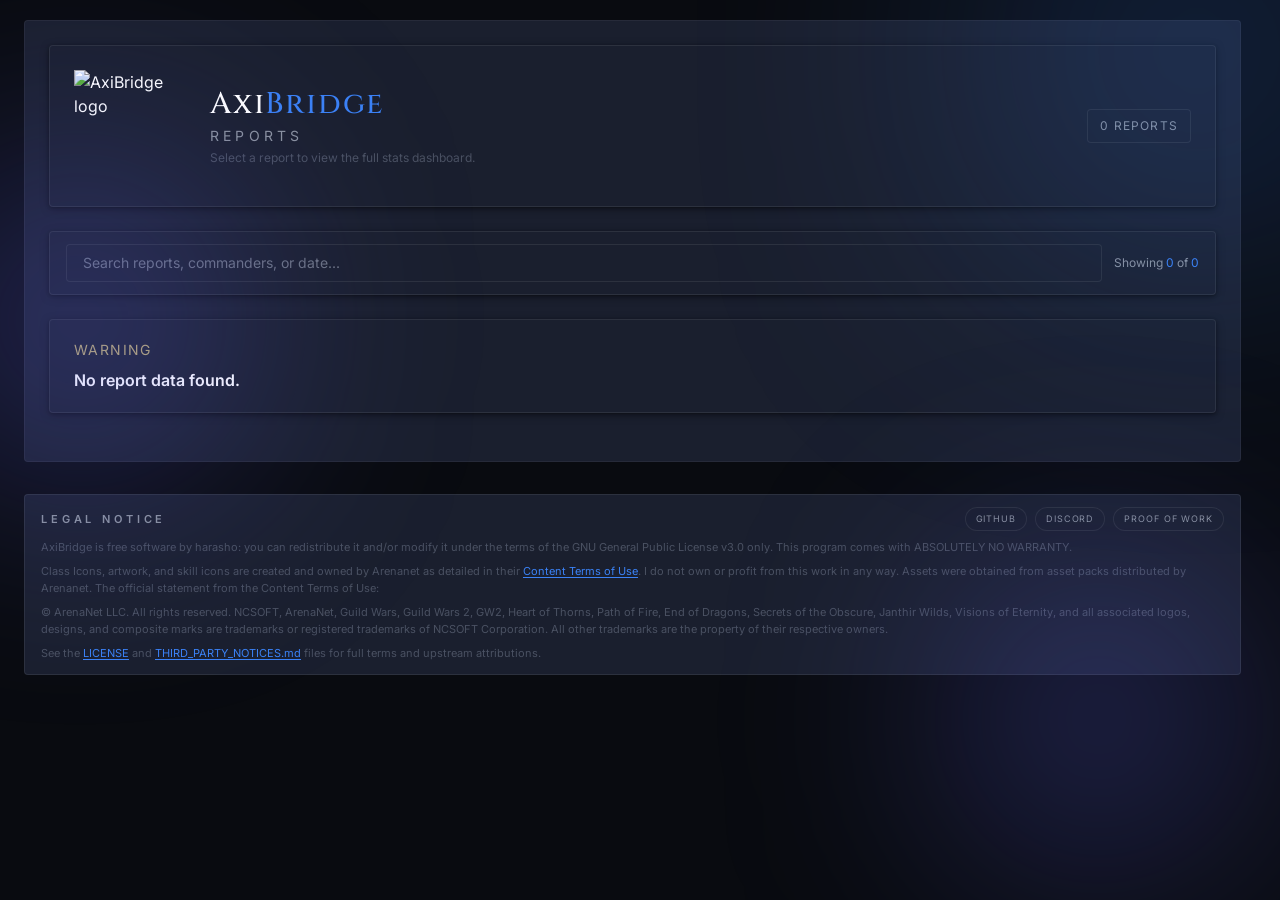
==== web/index.html @ e1f460eb "Add web template" ====
<!doctype html>
<html lang="en">
  <head>
    <meta charset="UTF-8" />
    <link rel="icon" type="image/png" href="../img/AxiBridge-white.png" />
    <meta name="viewport" content="width=device-width, initial-scale=1.0" />
    <title>AxiBridge</title>
    <script type="module" crossorigin src="../assets/index--pfAUlPA.js"></script>
    <link rel="stylesheet" crossorigin href="../assets/index-BQ-UKzX4.css">
  </head>
  <body>
    <div id="root"></div>
  </body>
</html>
---- assets/index-BQ-UKzX4.css ----
@import"https://fonts.googleapis.com/css2?family=Cinzel:wght@500;700&family=Inter:wght@400;500;600;700&display=swap";*,:before,:after{--tw-border-spacing-x: 0;--tw-border-spacing-y: 0;--tw-translate-x: 0;--tw-translate-y: 0;--tw-rotate: 0;--tw-skew-x: 0;--tw-skew-y: 0;--tw-scale-x: 1;--tw-scale-y: 1;--tw-pan-x: ;--tw-pan-y: ;--tw-pinch-zoom: ;--tw-scroll-snap-strictness: proximity;--tw-gradient-from-position: ;--tw-gradient-via-position: ;--tw-gradient-to-position: ;--tw-ordinal: ;--tw-slashed-zero: ;--tw-numeric-figure: ;--tw-numeric-spacing: ;--tw-numeric-fraction: ;--tw-ring-inset: ;--tw-ring-offset-width: 0px;--tw-ring-offset-color: #fff;--tw-ring-color: rgb(59 130 246 / .5);--tw-ring-offset-shadow: 0 0 #0000;--tw-ring-shadow: 0 0 #0000;--tw-shadow: 0 0 #0000;--tw-shadow-colored: 0 0 #0000;--tw-blur: ;--tw-brightness: ;--tw-contrast: ;--tw-grayscale: ;--tw-hue-rotate: ;--tw-invert: ;--tw-saturate: ;--tw-sepia: ;--tw-drop-shadow: ;--tw-backdrop-blur: ;--tw-backdrop-brightness: ;--tw-backdrop-contrast: ;--tw-backdrop-grayscale: ;--tw-backdrop-hue-rotate: ;--tw-backdrop-invert: ;--tw-backdrop-opacity: ;--tw-backdrop-saturate: ;--tw-backdrop-sepia: ;--tw-contain-size: ;--tw-contain-layout: ;--tw-contain-paint: ;--tw-contain-style: }::backdrop{--tw-border-spacing-x: 0;--tw-border-spacing-y: 0;--tw-translate-x: 0;--tw-translate-y: 0;--tw-rotate: 0;--tw-skew-x: 0;--tw-skew-y: 0;--tw-scale-x: 1;--tw-scale-y: 1;--tw-pan-x: ;--tw-pan-y: ;--tw-pinch-zoom: ;--tw-scroll-snap-strictness: proximity;--tw-gradient-from-position: ;--tw-gradient-via-position: ;--tw-gradient-to-position: ;--tw-ordinal: ;--tw-slashed-zero: ;--tw-numeric-figure: ;--tw-numeric-spacing: ;--tw-numeric-fraction: ;--tw-ring-inset: ;--tw-ring-offset-width: 0px;--tw-ring-offset-color: #fff;--tw-ring-color: rgb(59 130 246 / .5);--tw-ring-offset-shadow: 0 0 #0000;--tw-ring-shadow: 0 0 #0000;--tw-shadow: 0 0 #0000;--tw-shadow-colored: 0 0 #0000;--tw-blur: ;--tw-brightness: ;--tw-contrast: ;--tw-grayscale: ;--tw-hue-rotate: ;--tw-invert: ;--tw-saturate: ;--tw-sepia: ;--tw-drop-shadow: ;--tw-backdrop-blur: ;--tw-backdrop-brightness: ;--tw-backdrop-contrast: ;--tw-backdrop-grayscale: ;--tw-backdrop-hue-rotate: ;--tw-backdrop-invert: ;--tw-backdrop-opacity: ;--tw-backdrop-saturate: ;--tw-backdrop-sepia: ;--tw-contain-size: ;--tw-contain-layout: ;--tw-contain-paint: ;--tw-contain-style: }*,:before,:after{box-sizing:border-box;border-width:0;border-style:solid;border-color:#e5e7eb}:before,:after{--tw-content: ""}html,:host{line-height:1.5;-webkit-text-size-adjust:100%;-moz-tab-size:4;-o-tab-size:4;tab-size:4;font-family:ui-sans-serif,system-ui,sans-serif,"Apple Color Emoji","Segoe UI Emoji",Segoe UI Symbol,"Noto Color Emoji";font-feature-settings:normal;font-variation-settings:normal;-webkit-tap-highlight-color:transparent}body{margin:0;line-height:inherit}hr{height:0;color:inherit;border-top-width:1px}abbr:where([title]){-webkit-text-decoration:underline dotted;text-decoration:underline dotted}h1,h2,h3,h4,h5,h6{font-size:inherit;font-weight:inherit}a{color:inherit;text-decoration:inherit}b,strong{font-weight:bolder}code,kbd,samp,pre{font-family:ui-monospace,SFMono-Regular,Menlo,Monaco,Consolas,Liberation Mono,Courier New,monospace;font-feature-settings:normal;font-variation-settings:normal;font-size:1em}small{font-size:80%}sub,sup{font-size:75%;line-height:0;position:relative;vertical-align:baseline}sub{bottom:-.25em}sup{top:-.5em}table{text-indent:0;border-color:inherit;border-collapse:collapse}button,input,optgroup,select,textarea{font-family:inherit;font-feature-settings:inherit;font-variation-settings:inherit;font-size:100%;font-weight:inherit;line-height:inherit;letter-spacing:inherit;color:inherit;margin:0;padding:0}button,select{text-transform:none}button,input:where([type=button]),input:where([type=reset]),input:where([type=submit]){-webkit-appearance:button;background-color:transparent;background-image:none}:-moz-focusring{outline:auto}:-moz-ui-invalid{box-shadow:none}progress{vertical-align:baseline}::-webkit-inner-spin-button,::-webkit-outer-spin-button{height:auto}[type=search]{-webkit-appearance:textfield;outline-offset:-2px}::-webkit-search-decoration{-webkit-appearance:none}::-webkit-file-upload-button{-webkit-appearance:button;font:inherit}summary{display:list-item}blockquote,dl,dd,h1,h2,h3,h4,h5,h6,hr,figure,p,pre{margin:0}fieldset{margin:0;padding:0}legend{padding:0}ol,ul,menu{list-style:none;margin:0;padding:0}dialog{padding:0}textarea{resize:vertical}input::-moz-placeholder,textarea::-moz-placeholder{opacity:1;color:#9ca3af}input::placeholder,textarea::placeholder{opacity:1;color:#9ca3af}button,[role=button]{cursor:pointer}:disabled{cursor:default}img,svg,video,canvas,audio,iframe,embed,object{display:block;vertical-align:middle}img,video{max-width:100%;height:auto}[hidden]:where(:not([hidden=until-found])){display:none}.\!container{width:100%!important}.container{width:100%}@media(min-width:640px){.\!container{max-width:640px!important}.container{max-width:640px}}@media(min-width:768px){.\!container{max-width:768px!important}.container{max-width:768px}}@media(min-width:1024px){.\!container{max-width:1024px!important}.container{max-width:1024px}}@media(min-width:1280px){.\!container{max-width:1280px!important}.container{max-width:1280px}}@media(min-width:1536px){.\!container{max-width:1536px!important}.container{max-width:1536px}}.pointer-events-none{pointer-events:none}.pointer-events-auto{pointer-events:auto}.\!visible{visibility:visible!important}.visible{visibility:visible}.collapse{visibility:collapse}.static{position:static}.fixed{position:fixed}.absolute{position:absolute}.relative{position:relative}.sticky{position:sticky}.inset-0{top:0;right:0;bottom:0;left:0}.inset-\[0\.7px\]{top:.7px;right:.7px;bottom:.7px;left:.7px}.inset-y-0{top:0;bottom:0}.-bottom-0\.5{bottom:-.125rem}.-bottom-1{bottom:-.25rem}.-bottom-24{bottom:-6rem}.-left-16{left:-4rem}.-left-8{left:-2rem}.-right-0\.5{right:-.125rem}.-right-1{right:-.25rem}.-right-24{right:-6rem}.-top-0\.5{top:-.125rem}.-top-24{top:-6rem}.-top-\[9px\]{top:-9px}.bottom-0{bottom:0}.bottom-4{bottom:1rem}.bottom-\[1px\]{bottom:1px}.bottom-full{bottom:100%}.left-0{left:0}.left-1{left:.25rem}.left-1\/2{left:50%}.left-2\.5{left:.625rem}.left-3{left:.75rem}.left-4{left:1rem}.right-0{right:0}.right-1{right:.25rem}.right-2{right:.5rem}.right-2\.5{right:.625rem}.right-4{right:1rem}.top-0{top:0}.top-1{top:.25rem}.top-1\/2{top:50%}.top-2{top:.5rem}.top-\[1px\]{top:1px}.top-\[calc\(100\%\+4px\)\]{top:calc(100% + 4px)}.top-full{top:100%}.isolate{isolation:isolate}.z-0{z-index:0}.z-10{z-index:10}.z-20{z-index:20}.z-30{z-index:30}.z-40{z-index:40}.z-50{z-index:50}.z-\[1\]{z-index:1}.z-\[60\]{z-index:60}.z-\[70\]{z-index:70}.z-\[72\]{z-index:72}.z-\[74\]{z-index:74}.z-\[9999\]{z-index:9999}.col-span-2{grid-column:span 2 / span 2}.row-span-2{grid-row:span 2 / span 2}.m-0{margin:0}.-mx-1{margin-left:-.25rem;margin-right:-.25rem}.mx-1{margin-left:.25rem;margin-right:.25rem}.mx-3{margin-left:.75rem;margin-right:.75rem}.mx-4{margin-left:1rem;margin-right:1rem}.mx-auto{margin-left:auto;margin-right:auto}.my-3{margin-top:.75rem;margin-bottom:.75rem}.\!mb-0{margin-bottom:0!important}.\!mt-0{margin-top:0!important}.-mr-\[176px\]{margin-right:-176px}.mb-0\.5{margin-bottom:.125rem}.mb-1{margin-bottom:.25rem}.mb-1\.5{margin-bottom:.375rem}.mb-2{margin-bottom:.5rem}.mb-3{margin-bottom:.75rem}.mb-3\.5{margin-bottom:.875rem}.mb-4{margin-bottom:1rem}.mb-6{margin-bottom:1.5rem}.ml-1{margin-left:.25rem}.ml-1\.5{margin-left:.375rem}.ml-2{margin-left:.5rem}.ml-3{margin-left:.75rem}.ml-auto{margin-left:auto}.mr-3{margin-right:.75rem}.mt-0\.5{margin-top:.125rem}.mt-1{margin-top:.25rem}.mt-10{margin-top:2.5rem}.mt-2{margin-top:.5rem}.mt-3{margin-top:.75rem}.mt-4{margin-top:1rem}.mt-5{margin-top:1.25rem}.mt-6{margin-top:1.5rem}.mt-8{margin-top:2rem}.mt-auto{margin-top:auto}.block{display:block}.inline-block{display:inline-block}.inline{display:inline}.flex{display:flex}.inline-flex{display:inline-flex}.\!table{display:table!important}.table{display:table}.grid{display:grid}.contents{display:contents}.hidden{display:none}.aspect-square{aspect-ratio:1 / 1}.h-0{height:0px}.h-1{height:.25rem}.h-1\.5{height:.375rem}.h-10{height:2.5rem}.h-12{height:3rem}.h-16{height:4rem}.h-2{height:.5rem}.h-2\.5{height:.625rem}.h-20{height:5rem}.h-24{height:6rem}.h-3{height:.75rem}.h-3\.5{height:.875rem}.h-32{height:8rem}.h-4{height:1rem}.h-48{height:12rem}.h-5{height:1.25rem}.h-56{height:14rem}.h-6{height:1.5rem}.h-64{height:16rem}.h-7{height:1.75rem}.h-8{height:2rem}.h-9{height:2.25rem}.h-\[12vh\]{height:12vh}.h-\[18px\]{height:18px}.h-\[220px\]{height:220px}.h-\[240px\]{height:240px}.h-\[260px\]{height:260px}.h-\[26px\]{height:26px}.h-\[280px\]{height:280px}.h-\[2px\]{height:2px}.h-\[300px\]{height:300px}.h-\[320px\]{height:320px}.h-\[34px\]{height:34px}.h-\[360px\]{height:360px}.h-\[3px\]{height:3px}.h-\[400px\]{height:400px}.h-\[480px\]{height:480px}.h-\[500px\]{height:500px}.h-\[65vh\]{height:65vh}.h-\[min\(82vh\,860px\)\]{height:min(82vh,860px)}.h-full{height:100%}.h-px{height:1px}.h-screen{height:100vh}.max-h-0{max-height:0px}.max-h-24{max-height:6rem}.max-h-28{max-height:7rem}.max-h-40{max-height:10rem}.max-h-56{max-height:14rem}.max-h-60{max-height:15rem}.max-h-64{max-height:16rem}.max-h-72{max-height:18rem}.max-h-80{max-height:20rem}.max-h-96{max-height:24rem}.max-h-\[260px\]{max-height:260px}.max-h-\[300px\]{max-height:300px}.max-h-\[30rem\]{max-height:30rem}.max-h-\[320px\]{max-height:320px}.max-h-\[32rem\]{max-height:32rem}.max-h-\[360px\]{max-height:360px}.max-h-\[420px\]{max-height:420px}.max-h-\[560px\]{max-height:560px}.max-h-\[60vh\]{max-height:60vh}.max-h-\[65vh\]{max-height:65vh}.max-h-\[85vh\]{max-height:85vh}.max-h-\[92vh\]{max-height:92vh}.max-h-\[99999px\]{max-height:99999px}.max-h-none{max-height:none}.min-h-0{min-height:0px}.min-h-10{min-height:2.5rem}.min-h-\[108px\]{min-height:108px}.min-h-\[126px\]{min-height:126px}.min-h-\[140px\]{min-height:140px}.min-h-\[182px\]{min-height:182px}.min-h-\[28px\]{min-height:28px}.min-h-\[30px\]{min-height:30px}.min-h-\[40px\]{min-height:40px}.min-h-\[56px\]{min-height:56px}.min-h-\[58px\]{min-height:58px}.min-h-\[60vh\]{min-height:60vh}.min-h-screen{min-height:100vh}.w-1\.5{width:.375rem}.w-10{width:2.5rem}.w-11{width:2.75rem}.w-12{width:3rem}.w-16{width:4rem}.w-2{width:.5rem}.w-2\.5{width:.625rem}.w-20{width:5rem}.w-3{width:.75rem}.w-3\.5{width:.875rem}.w-32{width:8rem}.w-36{width:9rem}.w-4{width:1rem}.w-44{width:11rem}.w-48{width:12rem}.w-5{width:1.25rem}.w-52{width:13rem}.w-56{width:14rem}.w-6{width:1.5rem}.w-64{width:16rem}.w-7{width:1.75rem}.w-8{width:2rem}.w-80{width:20rem}.w-9{width:2.25rem}.w-96{width:24rem}.w-\[120px\]{width:120px}.w-\[18px\]{width:18px}.w-\[220px\]{width:220px}.w-\[240px\]{width:240px}.w-\[248px\]{width:248px}.w-\[260px\]{width:260px}.w-\[26px\]{width:26px}.w-\[2px\]{width:2px}.w-\[320px\]{width:320px}.w-\[4\.5rem\]{width:4.5rem}.w-auto{width:auto}.w-full{width:100%}.w-max{width:-moz-max-content;width:max-content}.w-px{width:1px}.w-screen{width:100vw}.min-w-0{min-width:0px}.min-w-8{min-width:2rem}.min-w-\[240px\]{min-width:240px}.min-w-\[260px\]{min-width:260px}.min-w-\[30px\]{min-width:30px}.min-w-\[420px\]{min-width:420px}.min-w-\[440px\]{min-width:440px}.min-w-\[560px\]{min-width:560px}.min-w-\[620px\]{min-width:620px}.min-w-\[640px\]{min-width:640px}.min-w-\[680px\]{min-width:680px}.min-w-\[700px\]{min-width:700px}.min-w-\[720px\]{min-width:720px}.min-w-\[760px\]{min-width:760px}.min-w-\[860px\]{min-width:860px}.min-w-\[900px\]{min-width:900px}.min-w-full{min-width:100%}.max-w-2xl{max-width:42rem}.max-w-3xl{max-width:48rem}.max-w-4xl{max-width:56rem}.max-w-6xl{max-width:72rem}.max-w-\[1100px\]{max-width:1100px}.max-w-\[120px\]{max-width:120px}.max-w-\[12rem\]{max-width:12rem}.max-w-\[140px\]{max-width:140px}.max-w-\[160px\]{max-width:160px}.max-w-\[170px\]{max-width:170px}.max-w-\[180px\]{max-width:180px}.max-w-\[200px\]{max-width:200px}.max-w-\[2150px\]{max-width:2150px}.max-w-\[58vw\]{max-width:58vw}.max-w-\[80vw\]{max-width:80vw}.max-w-full{max-width:100%}.max-w-lg{max-width:32rem}.max-w-md{max-width:28rem}.max-w-none{max-width:none}.max-w-sm{max-width:24rem}.max-w-xs{max-width:20rem}.flex-1{flex:1 1 0%}.flex-none{flex:none}.flex-shrink-0{flex-shrink:0}.shrink{flex-shrink:1}.shrink-0{flex-shrink:0}.table-auto{table-layout:auto}.table-fixed{table-layout:fixed}.border-collapse{border-collapse:collapse}.border-separate{border-collapse:separate}.border-spacing-0{--tw-border-spacing-x: 0px;--tw-border-spacing-y: 0px;border-spacing:var(--tw-border-spacing-x) var(--tw-border-spacing-y)}.-translate-x-1\/2{--tw-translate-x: -50%;transform:translate(var(--tw-translate-x),var(--tw-translate-y)) rotate(var(--tw-rotate)) skew(var(--tw-skew-x)) skewY(var(--tw-skew-y)) scaleX(var(--tw-scale-x)) scaleY(var(--tw-scale-y))}.-translate-x-full{--tw-translate-x: -100%;transform:translate(var(--tw-translate-x),var(--tw-translate-y)) rotate(var(--tw-rotate)) skew(var(--tw-skew-x)) skewY(var(--tw-skew-y)) scaleX(var(--tw-scale-x)) scaleY(var(--tw-scale-y))}.-translate-y-1\/2{--tw-translate-y: -50%;transform:translate(var(--tw-translate-x),var(--tw-translate-y)) rotate(var(--tw-rotate)) skew(var(--tw-skew-x)) skewY(var(--tw-skew-y)) scaleX(var(--tw-scale-x)) scaleY(var(--tw-scale-y))}.-translate-y-2{--tw-translate-y: -.5rem;transform:translate(var(--tw-translate-x),var(--tw-translate-y)) rotate(var(--tw-rotate)) skew(var(--tw-skew-x)) skewY(var(--tw-skew-y)) scaleX(var(--tw-scale-x)) scaleY(var(--tw-scale-y))}.translate-x-0{--tw-translate-x: 0px;transform:translate(var(--tw-translate-x),var(--tw-translate-y)) rotate(var(--tw-rotate)) skew(var(--tw-skew-x)) skewY(var(--tw-skew-y)) scaleX(var(--tw-scale-x)) scaleY(var(--tw-scale-y))}.translate-x-1{--tw-translate-x: .25rem;transform:translate(var(--tw-translate-x),var(--tw-translate-y)) rotate(var(--tw-rotate)) skew(var(--tw-skew-x)) skewY(var(--tw-skew-y)) scaleX(var(--tw-scale-x)) scaleY(var(--tw-scale-y))}.translate-x-6{--tw-translate-x: 1.5rem;transform:translate(var(--tw-translate-x),var(--tw-translate-y)) rotate(var(--tw-rotate)) skew(var(--tw-skew-x)) skewY(var(--tw-skew-y)) scaleX(var(--tw-scale-x)) scaleY(var(--tw-scale-y))}.translate-y-0{--tw-translate-y: 0px;transform:translate(var(--tw-translate-x),var(--tw-translate-y)) rotate(var(--tw-rotate)) skew(var(--tw-skew-x)) skewY(var(--tw-skew-y)) scaleX(var(--tw-scale-x)) scaleY(var(--tw-scale-y))}.-rotate-90{--tw-rotate: -90deg;transform:translate(var(--tw-translate-x),var(--tw-translate-y)) rotate(var(--tw-rotate)) skew(var(--tw-skew-x)) skewY(var(--tw-skew-y)) scaleX(var(--tw-scale-x)) scaleY(var(--tw-scale-y))}.rotate-180{--tw-rotate: 180deg;transform:translate(var(--tw-translate-x),var(--tw-translate-y)) rotate(var(--tw-rotate)) skew(var(--tw-skew-x)) skewY(var(--tw-skew-y)) scaleX(var(--tw-scale-x)) scaleY(var(--tw-scale-y))}.rotate-45{--tw-rotate: 45deg;transform:translate(var(--tw-translate-x),var(--tw-translate-y)) rotate(var(--tw-rotate)) skew(var(--tw-skew-x)) skewY(var(--tw-skew-y)) scaleX(var(--tw-scale-x)) scaleY(var(--tw-scale-y))}.scale-105{--tw-scale-x: 1.05;--tw-scale-y: 1.05;transform:translate(var(--tw-translate-x),var(--tw-translate-y)) rotate(var(--tw-rotate)) skew(var(--tw-skew-x)) skewY(var(--tw-skew-y)) scaleX(var(--tw-scale-x)) scaleY(var(--tw-scale-y))}.transform{transform:translate(var(--tw-translate-x),var(--tw-translate-y)) rotate(var(--tw-rotate)) skew(var(--tw-skew-x)) skewY(var(--tw-skew-y)) scaleX(var(--tw-scale-x)) scaleY(var(--tw-scale-y))}.animate-\[fadeUp_0\.6s_ease-out\]{animation:fadeUp .6s ease-out}@keyframes pulse{50%{opacity:.5}}.animate-pulse{animation:pulse 2s cubic-bezier(.4,0,.6,1) infinite}@keyframes spin{to{transform:rotate(360deg)}}.animate-spin{animation:spin 1s linear infinite}.cursor-help{cursor:help}.cursor-not-allowed{cursor:not-allowed}.cursor-pointer{cursor:pointer}.select-none{-webkit-user-select:none;-moz-user-select:none;user-select:none}.resize{resize:both}.snap-x{scroll-snap-type:x var(--tw-scroll-snap-strictness)}.snap-mandatory{--tw-scroll-snap-strictness: mandatory}.snap-start{scroll-snap-align:start}.scroll-mt-24{scroll-margin-top:6rem}.scroll-mt-6{scroll-margin-top:1.5rem}.list-decimal{list-style-type:decimal}.list-disc{list-style-type:disc}.appearance-none{-webkit-appearance:none;-moz-appearance:none;appearance:none}.auto-cols-fr{grid-auto-columns:minmax(0,1fr)}.grid-flow-col{grid-auto-flow:column}.grid-cols-1{grid-template-columns:repeat(1,minmax(0,1fr))}.grid-cols-2{grid-template-columns:repeat(2,minmax(0,1fr))}.grid-cols-3{grid-template-columns:repeat(3,minmax(0,1fr))}.grid-cols-6{grid-template-columns:repeat(6,minmax(0,1fr))}.grid-cols-7{grid-template-columns:repeat(7,minmax(0,1fr))}.grid-cols-\[0\.3fr_1\.3fr_1fr_0\.8fr_0\.8fr_0\.8fr\]{grid-template-columns:.3fr 1.3fr 1fr .8fr .8fr .8fr}.grid-cols-\[0\.4fr_1\.5fr_0\.8fr_0\.8fr_0\.8fr\]{grid-template-columns:.4fr 1.5fr .8fr .8fr .8fr}.grid-cols-\[0\.4fr_1\.5fr_1fr_0\.9fr\]{grid-template-columns:.4fr 1.5fr 1fr .9fr}.grid-cols-\[0\.4fr_1\.6fr_1fr\]{grid-template-columns:.4fr 1.6fr 1fr}.grid-cols-\[0\.4fr_1\.6fr_1fr_0\.9fr\]{grid-template-columns:.4fr 1.6fr 1fr .9fr}.grid-cols-\[0\.4fr_1\.6fr_1fr_1fr\]{grid-template-columns:.4fr 1.6fr 1fr 1fr}.grid-cols-\[0\.4fr_1\.6fr_1fr_1fr_1fr\]{grid-template-columns:.4fr 1.6fr 1fr 1fr 1fr}.grid-cols-\[0\.4fr_1\.6fr_1fr_1fr_1fr_1fr\]{grid-template-columns:.4fr 1.6fr 1fr 1fr 1fr 1fr}.grid-cols-\[1\.2fr_0\.8fr\]{grid-template-columns:1.2fr .8fr}.grid-cols-\[1\.4fr_0\.6fr_0\.7fr_0\.8fr\]{grid-template-columns:1.4fr .6fr .7fr .8fr}.grid-cols-\[1\.4fr_0\.8fr_0\.8fr\]{grid-template-columns:1.4fr .8fr .8fr}.grid-cols-\[1\.6fr_0\.8fr_0\.8fr_0\.8fr\]{grid-template-columns:1.6fr .8fr .8fr .8fr}.grid-cols-\[12px_16px_minmax\(0\,1fr\)_auto\]{grid-template-columns:12px 16px minmax(0,1fr) auto}.grid-cols-\[18px_minmax\(0\,1fr\)\]{grid-template-columns:18px minmax(0,1fr)}.grid-cols-\[1fr_110px\]{grid-template-columns:1fr 110px}.grid-cols-\[1fr_auto_1fr\]{grid-template-columns:1fr auto 1fr}.grid-cols-\[230px_1fr\]{grid-template-columns:230px 1fr}.grid-cols-\[2fr_0\.6fr_0\.8fr_0\.6fr_0\.6fr_0\.5fr\]{grid-template-columns:2fr .6fr .8fr .6fr .6fr .5fr}.grid-cols-\[2fr_0\.8fr_0\.7fr\]{grid-template-columns:2fr .8fr .7fr}.grid-cols-\[2fr_0\.8fr_0\.8fr\]{grid-template-columns:2fr .8fr .8fr}.grid-cols-\[2fr_0\.9fr_0\.7fr\]{grid-template-columns:2fr .9fr .7fr}.grid-cols-\[36px_minmax\(0\,1fr\)\]{grid-template-columns:36px minmax(0,1fr)}.grid-cols-\[40px_minmax\(0\,1fr\)\]{grid-template-columns:40px minmax(0,1fr)}.grid-cols-\[minmax\(0\,3\.2fr\)_minmax\(140px\,1\.1fr\)_86px\]{grid-template-columns:minmax(0,3.2fr) minmax(140px,1.1fr) 86px}.grid-rows-2{grid-template-rows:repeat(2,minmax(0,1fr))}.flex-row{flex-direction:row}.flex-col{flex-direction:column}.flex-wrap{flex-wrap:wrap}.flex-nowrap{flex-wrap:nowrap}.items-start{align-items:flex-start}.items-end{align-items:flex-end}.items-center{align-items:center}.items-baseline{align-items:baseline}.items-stretch{align-items:stretch}.justify-start{justify-content:flex-start}.justify-end{justify-content:flex-end}.justify-center{justify-content:center}.justify-between{justify-content:space-between}.gap-0{gap:0px}.gap-0\.5{gap:.125rem}.gap-1{gap:.25rem}.gap-1\.5{gap:.375rem}.gap-2{gap:.5rem}.gap-2\.5{gap:.625rem}.gap-3{gap:.75rem}.gap-4{gap:1rem}.gap-5{gap:1.25rem}.gap-6{gap:1.5rem}.gap-x-1\.5{-moz-column-gap:.375rem;column-gap:.375rem}.gap-x-2{-moz-column-gap:.5rem;column-gap:.5rem}.gap-x-3{-moz-column-gap:.75rem;column-gap:.75rem}.gap-x-4{-moz-column-gap:1rem;column-gap:1rem}.gap-y-1{row-gap:.25rem}.gap-y-1\.5{row-gap:.375rem}.space-y-0>:not([hidden])~:not([hidden]){--tw-space-y-reverse: 0;margin-top:calc(0px * calc(1 - var(--tw-space-y-reverse)));margin-bottom:calc(0px * var(--tw-space-y-reverse))}.space-y-0\.5>:not([hidden])~:not([hidden]){--tw-space-y-reverse: 0;margin-top:calc(.125rem * calc(1 - var(--tw-space-y-reverse)));margin-bottom:calc(.125rem * var(--tw-space-y-reverse))}.space-y-1>:not([hidden])~:not([hidden]){--tw-space-y-reverse: 0;margin-top:calc(.25rem * calc(1 - var(--tw-space-y-reverse)));margin-bottom:calc(.25rem * var(--tw-space-y-reverse))}.space-y-1\.5>:not([hidden])~:not([hidden]){--tw-space-y-reverse: 0;margin-top:calc(.375rem * calc(1 - var(--tw-space-y-reverse)));margin-bottom:calc(.375rem * var(--tw-space-y-reverse))}.space-y-2>:not([hidden])~:not([hidden]){--tw-space-y-reverse: 0;margin-top:calc(.5rem * calc(1 - var(--tw-space-y-reverse)));margin-bottom:calc(.5rem * var(--tw-space-y-reverse))}.space-y-2\.5>:not([hidden])~:not([hidden]){--tw-space-y-reverse: 0;margin-top:calc(.625rem * calc(1 - var(--tw-space-y-reverse)));margin-bottom:calc(.625rem * var(--tw-space-y-reverse))}.space-y-3>:not([hidden])~:not([hidden]){--tw-space-y-reverse: 0;margin-top:calc(.75rem * calc(1 - var(--tw-space-y-reverse)));margin-bottom:calc(.75rem * var(--tw-space-y-reverse))}.space-y-4>:not([hidden])~:not([hidden]){--tw-space-y-reverse: 0;margin-top:calc(1rem * calc(1 - var(--tw-space-y-reverse)));margin-bottom:calc(1rem * var(--tw-space-y-reverse))}.space-y-5>:not([hidden])~:not([hidden]){--tw-space-y-reverse: 0;margin-top:calc(1.25rem * calc(1 - var(--tw-space-y-reverse)));margin-bottom:calc(1.25rem * var(--tw-space-y-reverse))}.space-y-6>:not([hidden])~:not([hidden]){--tw-space-y-reverse: 0;margin-top:calc(1.5rem * calc(1 - var(--tw-space-y-reverse)));margin-bottom:calc(1.5rem * var(--tw-space-y-reverse))}.divide-y>:not([hidden])~:not([hidden]){--tw-divide-y-reverse: 0;border-top-width:calc(1px * calc(1 - var(--tw-divide-y-reverse)));border-bottom-width:calc(1px * var(--tw-divide-y-reverse))}.divide-white\/10>:not([hidden])~:not([hidden]){border-color:#ffffff1a}.divide-white\/5>:not([hidden])~:not([hidden]){border-color:#ffffff0d}.self-end{align-self:flex-end}.self-center{align-self:center}.self-stretch{align-self:stretch}.overflow-auto{overflow:auto}.overflow-hidden{overflow:hidden}.overflow-visible{overflow:visible}.overflow-x-auto{overflow-x:auto}.overflow-y-auto{overflow-y:auto}.overflow-x-hidden{overflow-x:hidden}.overscroll-contain{overscroll-behavior:contain}.truncate{overflow:hidden;text-overflow:ellipsis;white-space:nowrap}.whitespace-normal{white-space:normal}.whitespace-nowrap{white-space:nowrap}.whitespace-pre-wrap{white-space:pre-wrap}.break-words{overflow-wrap:break-word}.break-all{word-break:break-all}.rounded{border-radius:.25rem}.rounded-2xl{border-radius:1rem}.rounded-\[2px\]{border-radius:2px}.rounded-\[3px\]{border-radius:3px}.rounded-\[4px\]{border-radius:4px}.rounded-\[6px\]{border-radius:6px}.rounded-\[var\(--radius-md\)\]{border-radius:var(--radius-md)}.rounded-full{border-radius:9999px}.rounded-lg{border-radius:.5rem}.rounded-md{border-radius:.375rem}.rounded-sm{border-radius:.125rem}.rounded-xl{border-radius:.75rem}.rounded-l-md{border-top-left-radius:.375rem;border-bottom-left-radius:.375rem}.rounded-r-md{border-top-right-radius:.375rem;border-bottom-right-radius:.375rem}.rounded-r-none{border-top-right-radius:0;border-bottom-right-radius:0}.\!border-0{border-width:0px!important}.border{border-width:1px}.border-0{border-width:0px}.border-2{border-width:2px}.border-b{border-bottom-width:1px}.border-l{border-left-width:1px}.border-l-2{border-left-width:2px}.border-l-4{border-left-width:4px}.border-r{border-right-width:1px}.border-t{border-top-width:1px}.border-dashed{border-style:dashed}.border-dotted{border-style:dotted}.border-none{border-style:none}.border-\[color\:var\(--accent-border\)\]{border-color:var(--accent-border)}.border-\[color\:var\(--border-default\)\]{border-color:var(--border-default)}.border-\[color\:var\(--border-hover\)\]{border-color:var(--border-hover)}.border-\[color\:var\(--border-subtle\)\]{border-color:var(--border-subtle)}.border-\[color\:var\(--brand-primary\)\]{border-color:var(--brand-primary)}.border-amber-200\/10{border-color:#fde68a1a}.border-amber-300\/40{border-color:#fcd34d66}.border-amber-400{--tw-border-opacity: 1;border-color:rgb(251 191 36 / var(--tw-border-opacity, 1))}.border-amber-400\/30{border-color:#fbbf244d}.border-amber-400\/40{border-color:#fbbf2466}.border-amber-500\/20{border-color:#f59e0b33}.border-amber-500\/30{border-color:#f59e0b4d}.border-amber-500\/35{border-color:#f59e0b59}.border-amber-500\/40{border-color:#f59e0b66}.border-amber-500\/50{border-color:#f59e0b80}.border-blue-400{--tw-border-opacity: 1;border-color:rgb(96 165 250 / var(--tw-border-opacity, 1))}.border-blue-400\/40{border-color:#60a5fa66}.border-blue-500\/30{border-color:#3b82f64d}.border-blue-500\/40{border-color:#3b82f666}.border-blue-500\/50{border-color:#3b82f680}.border-cyan-200\/40{border-color:#a5f3fc66}.border-cyan-300\/30{border-color:#67e8f94d}.border-cyan-300\/40{border-color:#67e8f966}.border-cyan-300\/50{border-color:#67e8f980}.border-cyan-400\/30{border-color:#22d3ee4d}.border-cyan-400\/40{border-color:#22d3ee66}.border-cyan-500\/25{border-color:#06b6d440}.border-cyan-500\/30{border-color:#06b6d44d}.border-cyan-500\/40{border-color:#06b6d466}.border-emerald-200\/10{border-color:#a7f3d01a}.border-emerald-400\/40{border-color:#34d39966}.border-emerald-500\/30{border-color:#10b9814d}.border-emerald-500\/35{border-color:#10b98159}.border-emerald-500\/40{border-color:#10b98166}.border-green-500\/30{border-color:#22c55e4d}.border-green-500\/40{border-color:#22c55e66}.border-indigo-300\/20{border-color:#a5b4fc33}.border-orange-200\/40{border-color:#fed7aa66}.border-orange-400\/30{border-color:#fb923c4d}.border-orange-500\/30{border-color:#f973164d}.border-orange-500\/35{border-color:#f9731659}.border-purple-500\/30{border-color:#a855f74d}.border-red-400\/25{border-color:#f8717140}.border-red-500\/30{border-color:#ef44444d}.border-red-500\/40{border-color:#ef444466}.border-red-500\/50{border-color:#ef444480}.border-rose-200\/10{border-color:#fecdd31a}.border-rose-300\/30{border-color:#fda4af4d}.border-rose-500\/20{border-color:#f43f5e33}.border-rose-500\/30{border-color:#f43f5e4d}.border-rose-500\/35{border-color:#f43f5e59}.border-rose-500\/60{border-color:#f43f5e99}.border-slate-300\/30{border-color:#cbd5e14d}.border-slate-400\/30{border-color:#94a3b84d}.border-transparent{border-color:transparent}.border-violet-500\/35{border-color:#8b5cf659}.border-white\/10{border-color:#ffffff1a}.border-white\/15{border-color:#ffffff26}.border-white\/20{border-color:#fff3}.border-white\/40{border-color:#fff6}.border-white\/5{border-color:#ffffff0d}.border-white\/60{border-color:#fff9}.border-white\/\[0\.03\]{border-color:#ffffff08}.border-white\/\[0\.06\]{border-color:#ffffff0f}.border-white\/\[0\.07\]{border-color:#ffffff12}.border-white\/\[0\.08\]{border-color:#ffffff14}.border-white\/\[0\.09\]{border-color:#ffffff17}.border-yellow-500\/20{border-color:#eab30833}.border-l-amber-500{--tw-border-opacity: 1;border-left-color:rgb(245 158 11 / var(--tw-border-opacity, 1))}.border-l-emerald-500{--tw-border-opacity: 1;border-left-color:rgb(16 185 129 / var(--tw-border-opacity, 1))}.border-l-rose-500{--tw-border-opacity: 1;border-left-color:rgb(244 63 94 / var(--tw-border-opacity, 1))}.border-t-cyan-400{--tw-border-opacity: 1;border-top-color:rgb(34 211 238 / var(--tw-border-opacity, 1))}.\!bg-cyan-300{--tw-bg-opacity: 1 !important;background-color:rgb(103 232 249 / var(--tw-bg-opacity, 1))!important}.bg-\[color\:var\(--accent-bg\)\]{background-color:var(--accent-bg)}.bg-\[color\:var\(--accent-bg-strong\)\]{background-color:var(--accent-bg-strong)}.bg-\[color\:var\(--bg-elevated\)\]{background-color:var(--bg-elevated)}.bg-\[var\(--accent-bg\)\]{background-color:var(--accent-bg)}.bg-\[var\(--accent-bg-strong\)\]{background-color:var(--accent-bg-strong)}.bg-\[var\(--bg-card\)\]{background-color:var(--bg-card)}.bg-\[var\(--bg-card-inner\)\]{background-color:var(--bg-card-inner)}.bg-\[var\(--bg-elevated\)\]{background-color:var(--bg-elevated)}.bg-\[var\(--bg-hover\)\]{background-color:var(--bg-hover)}.bg-amber-400{--tw-bg-opacity: 1;background-color:rgb(251 191 36 / var(--tw-bg-opacity, 1))}.bg-amber-500{--tw-bg-opacity: 1;background-color:rgb(245 158 11 / var(--tw-bg-opacity, 1))}.bg-amber-500\/10{background-color:#f59e0b1a}.bg-amber-500\/15{background-color:#f59e0b26}.bg-amber-500\/20{background-color:#f59e0b33}.bg-amber-500\/25{background-color:#f59e0b40}.bg-black\/20{background-color:#0003}.bg-black\/25{background-color:#00000040}.bg-black\/30{background-color:#0000004d}.bg-black\/40{background-color:#0006}.bg-black\/50{background-color:#00000080}.bg-black\/60{background-color:#0009}.bg-black\/70{background-color:#000000b3}.bg-blue-400\/90{background-color:#60a5fae6}.bg-blue-500\/10{background-color:#3b82f61a}.bg-blue-500\/15{background-color:#3b82f626}.bg-blue-500\/20{background-color:#3b82f633}.bg-blue-500\/30{background-color:#3b82f64d}.bg-cyan-400\/10{background-color:#22d3ee1a}.bg-cyan-400\/15{background-color:#22d3ee26}.bg-cyan-500\/10{background-color:#06b6d41a}.bg-cyan-500\/15{background-color:#06b6d426}.bg-cyan-500\/20{background-color:#06b6d433}.bg-cyan-500\/30{background-color:#06b6d44d}.bg-cyan-500\/80{background-color:#06b6d4cc}.bg-cyan-500\/\[0\.08\]{background-color:#06b6d414}.bg-cyan-600{--tw-bg-opacity: 1;background-color:rgb(8 145 178 / var(--tw-bg-opacity, 1))}.bg-cyan-600\/20{background-color:#0891b233}.bg-emerald-400{--tw-bg-opacity: 1;background-color:rgb(52 211 153 / var(--tw-bg-opacity, 1))}.bg-emerald-500{--tw-bg-opacity: 1;background-color:rgb(16 185 129 / var(--tw-bg-opacity, 1))}.bg-emerald-500\/10{background-color:#10b9811a}.bg-emerald-500\/15{background-color:#10b98126}.bg-emerald-500\/20{background-color:#10b98133}.bg-emerald-500\/30{background-color:#10b9814d}.bg-fuchsia-500\/20{background-color:#d946ef33}.bg-gray-600{--tw-bg-opacity: 1;background-color:rgb(75 85 99 / var(--tw-bg-opacity, 1))}.bg-green-500{--tw-bg-opacity: 1;background-color:rgb(34 197 94 / var(--tw-bg-opacity, 1))}.bg-green-500\/20{background-color:#22c55e33}.bg-indigo-500\/10{background-color:#6366f11a}.bg-indigo-500\/15{background-color:#6366f126}.bg-orange-400{--tw-bg-opacity: 1;background-color:rgb(251 146 60 / var(--tw-bg-opacity, 1))}.bg-orange-400\/15{background-color:#fb923c26}.bg-orange-500{--tw-bg-opacity: 1;background-color:rgb(249 115 22 / var(--tw-bg-opacity, 1))}.bg-orange-500\/10{background-color:#f973161a}.bg-orange-500\/15{background-color:#f9731626}.bg-orange-500\/20{background-color:#f9731633}.bg-orange-500\/80{background-color:#f97316cc}.bg-purple-500\/20{background-color:#a855f733}.bg-red-400{--tw-bg-opacity: 1;background-color:rgb(248 113 113 / var(--tw-bg-opacity, 1))}.bg-red-500{--tw-bg-opacity: 1;background-color:rgb(239 68 68 / var(--tw-bg-opacity, 1))}.bg-red-500\/10{background-color:#ef44441a}.bg-red-500\/15{background-color:#ef444426}.bg-red-500\/20{background-color:#ef444433}.bg-red-600{--tw-bg-opacity: 1;background-color:rgb(220 38 38 / var(--tw-bg-opacity, 1))}.bg-rose-400{--tw-bg-opacity: 1;background-color:rgb(251 113 133 / var(--tw-bg-opacity, 1))}.bg-rose-400\/20{background-color:#fb718533}.bg-rose-500{--tw-bg-opacity: 1;background-color:rgb(244 63 94 / var(--tw-bg-opacity, 1))}.bg-rose-500\/10{background-color:#f43f5e1a}.bg-rose-500\/15{background-color:#f43f5e26}.bg-slate-200\/70{background-color:#e2e8f0b3}.bg-slate-300\/15{background-color:#cbd5e126}.bg-slate-400\/10{background-color:#94a3b81a}.bg-slate-500\/10{background-color:#64748b1a}.bg-slate-500\/20{background-color:#64748b33}.bg-slate-900{--tw-bg-opacity: 1;background-color:rgb(15 23 42 / var(--tw-bg-opacity, 1))}.bg-slate-950\/70{background-color:#020617b3}.bg-transparent{background-color:transparent}.bg-violet-500\/15{background-color:#8b5cf626}.bg-white{--tw-bg-opacity: 1;background-color:rgb(255 255 255 / var(--tw-bg-opacity, 1))}.bg-white\/10{background-color:#ffffff1a}.bg-white\/5{background-color:#ffffff0d}.bg-white\/\[0\.03\]{background-color:#ffffff08}.bg-white\/\[0\.04\]{background-color:#ffffff0a}.bg-white\/\[0\.05\]{background-color:#ffffff0d}.bg-gradient-to-b{background-image:linear-gradient(to bottom,var(--tw-gradient-stops))}.bg-gradient-to-br{background-image:linear-gradient(to bottom right,var(--tw-gradient-stops))}.from-\[color\:var\(--accent-bg\)\]{--tw-gradient-from: var(--accent-bg) var(--tw-gradient-from-position);--tw-gradient-to: rgb(255 255 255 / 0) var(--tw-gradient-to-position);--tw-gradient-stops: var(--tw-gradient-from), var(--tw-gradient-to)}.from-slate-950\/55{--tw-gradient-from: rgb(2 6 23 / .55) var(--tw-gradient-from-position);--tw-gradient-to: rgb(2 6 23 / 0) var(--tw-gradient-to-position);--tw-gradient-stops: var(--tw-gradient-from), var(--tw-gradient-to)}.from-white\/10{--tw-gradient-from: rgb(255 255 255 / .1) var(--tw-gradient-from-position);--tw-gradient-to: rgb(255 255 255 / 0) var(--tw-gradient-to-position);--tw-gradient-stops: var(--tw-gradient-from), var(--tw-gradient-to)}.via-white\/10{--tw-gradient-to: rgb(255 255 255 / 0) var(--tw-gradient-to-position);--tw-gradient-stops: var(--tw-gradient-from), rgb(255 255 255 / .1) var(--tw-gradient-via-position), var(--tw-gradient-to)}.via-white\/5{--tw-gradient-to: rgb(255 255 255 / 0) var(--tw-gradient-to-position);--tw-gradient-stops: var(--tw-gradient-from), rgb(255 255 255 / .05) var(--tw-gradient-via-position), var(--tw-gradient-to)}.to-slate-900\/45{--tw-gradient-to: rgb(15 23 42 / .45) var(--tw-gradient-to-position)}.to-transparent{--tw-gradient-to: transparent var(--tw-gradient-to-position)}.fill-amber-300{fill:#fcd34d}.fill-transparent{fill:transparent}.fill-yellow-500\/40{fill:#eab30866}.object-contain{-o-object-fit:contain;object-fit:contain}.object-cover{-o-object-fit:cover;object-fit:cover}.\!p-0{padding:0!important}.p-0{padding:0}.p-0\.5{padding:.125rem}.p-1{padding:.25rem}.p-1\.5{padding:.375rem}.p-2{padding:.5rem}.p-2\.5{padding:.625rem}.p-3{padding:.75rem}.p-4{padding:1rem}.p-5{padding:1.25rem}.p-6{padding:1.5rem}.p-8{padding:2rem}.p-\[1px\]{padding:1px}.px-1{padding-left:.25rem;padding-right:.25rem}.px-1\.5{padding-left:.375rem;padding-right:.375rem}.px-2{padding-left:.5rem;padding-right:.5rem}.px-2\.5{padding-left:.625rem;padding-right:.625rem}.px-3{padding-left:.75rem;padding-right:.75rem}.px-3\.5{padding-left:.875rem;padding-right:.875rem}.px-4{padding-left:1rem;padding-right:1rem}.px-5{padding-left:1.25rem;padding-right:1.25rem}.px-6{padding-left:1.5rem;padding-right:1.5rem}.px-8{padding-left:2rem;padding-right:2rem}.px-\[18px\]{padding-left:18px;padding-right:18px}.py-0\.5{padding-top:.125rem;padding-bottom:.125rem}.py-1{padding-top:.25rem;padding-bottom:.25rem}.py-1\.5{padding-top:.375rem;padding-bottom:.375rem}.py-12{padding-top:3rem;padding-bottom:3rem}.py-2{padding-top:.5rem;padding-bottom:.5rem}.py-2\.5{padding-top:.625rem;padding-bottom:.625rem}.py-3{padding-top:.75rem;padding-bottom:.75rem}.py-4{padding-top:1rem;padding-bottom:1rem}.py-5{padding-top:1.25rem;padding-bottom:1.25rem}.py-6{padding-top:1.5rem;padding-bottom:1.5rem}.py-8{padding-top:2rem;padding-bottom:2rem}.py-\[1\.5px\]{padding-top:1.5px;padding-bottom:1.5px}.py-\[14px\]{padding-top:14px;padding-bottom:14px}.py-\[1px\]{padding-top:1px;padding-bottom:1px}.py-\[2px\]{padding-top:2px;padding-bottom:2px}.py-px{padding-top:1px;padding-bottom:1px}.pb-0{padding-bottom:0}.pb-0\.5{padding-bottom:.125rem}.pb-1{padding-bottom:.25rem}.pb-1\.5{padding-bottom:.375rem}.pb-10{padding-bottom:2.5rem}.pb-2{padding-bottom:.5rem}.pb-3{padding-bottom:.75rem}.pb-4{padding-bottom:1rem}.pb-5{padding-bottom:1.25rem}.pb-6{padding-bottom:1.5rem}.pb-8{padding-bottom:2rem}.pb-\[2px\]{padding-bottom:2px}.pl-0{padding-left:0}.pl-1{padding-left:.25rem}.pl-2{padding-left:.5rem}.pl-2\.5{padding-left:.625rem}.pl-3{padding-left:.75rem}.pl-4{padding-left:1rem}.pl-5{padding-left:1.25rem}.pl-6{padding-left:1.5rem}.pl-8{padding-left:2rem}.pl-\[10px\]{padding-left:10px}.pr-0\.5{padding-right:.125rem}.pr-1{padding-right:.25rem}.pr-2{padding-right:.5rem}.pr-3{padding-right:.75rem}.pr-4{padding-right:1rem}.pr-6{padding-right:1.5rem}.pr-7{padding-right:1.75rem}.pr-8{padding-right:2rem}.pt-1{padding-top:.25rem}.pt-1\.5{padding-top:.375rem}.pt-2{padding-top:.5rem}.pt-2\.5{padding-top:.625rem}.pt-3{padding-top:.75rem}.pt-4{padding-top:1rem}.pt-6{padding-top:1.5rem}.pt-\[1px\]{padding-top:1px}.text-left{text-align:left}.text-center{text-align:center}.text-right{text-align:right}.align-top{vertical-align:top}.font-mono{font-family:ui-monospace,SFMono-Regular,Menlo,Monaco,Consolas,Liberation Mono,Courier New,monospace}.text-2xl{font-size:1.5rem;line-height:2rem}.text-3xl{font-size:1.875rem;line-height:2.25rem}.text-4xl{font-size:2.25rem;line-height:2.5rem}.text-\[10\.5px\]{font-size:10.5px}.text-\[10px\]{font-size:10px}.text-\[11px\]{font-size:11px}.text-\[12px\]{font-size:12px}.text-\[13px\]{font-size:13px}.text-\[15px\]{font-size:15px}.text-\[17px\]{font-size:17px}.text-\[8\.5px\]{font-size:8.5px}.text-\[8px\]{font-size:8px}.text-\[9px\]{font-size:9px}.text-base{font-size:1rem;line-height:1.5rem}.text-lg{font-size:1.125rem;line-height:1.75rem}.text-sm{font-size:.875rem;line-height:1.25rem}.text-xl{font-size:1.25rem;line-height:1.75rem}.text-xs{font-size:.75rem;line-height:1rem}.font-black{font-weight:900}.font-bold{font-weight:700}.font-medium{font-weight:500}.font-normal{font-weight:400}.font-semibold{font-weight:600}.uppercase{text-transform:uppercase}.normal-case{text-transform:none}.italic{font-style:italic}.tabular-nums{--tw-numeric-spacing: tabular-nums;font-variant-numeric:var(--tw-ordinal) var(--tw-slashed-zero) var(--tw-numeric-figure) var(--tw-numeric-spacing) var(--tw-numeric-fraction)}.leading-6{line-height:1.5rem}.leading-\[1\.45\]{line-height:1.45}.leading-\[1\.5\]{line-height:1.5}.leading-none{line-height:1}.leading-normal{line-height:1.5}.leading-snug{line-height:1.375}.leading-tight{line-height:1.25}.tracking-\[\.15em\]{letter-spacing:.15em}.tracking-\[\.1em\]{letter-spacing:.1em}.tracking-\[0\.05em\]{letter-spacing:.05em}.tracking-\[0\.06em\]{letter-spacing:.06em}.tracking-\[0\.08em\]{letter-spacing:.08em}.tracking-\[0\.12em\]{letter-spacing:.12em}.tracking-\[0\.18em\]{letter-spacing:.18em}.tracking-\[0\.22em\]{letter-spacing:.22em}.tracking-\[0\.24em\]{letter-spacing:.24em}.tracking-\[0\.25em\]{letter-spacing:.25em}.tracking-\[0\.28em\]{letter-spacing:.28em}.tracking-\[0\.2em\]{letter-spacing:.2em}.tracking-\[0\.35em\]{letter-spacing:.35em}.tracking-\[0\.3em\]{letter-spacing:.3em}.tracking-\[0\.4em\]{letter-spacing:.4em}.tracking-normal{letter-spacing:0em}.tracking-tighter{letter-spacing:-.05em}.tracking-wide{letter-spacing:.025em}.tracking-wider{letter-spacing:.05em}.tracking-widest{letter-spacing:.1em}.\!text-cyan-300{--tw-text-opacity: 1 !important;color:rgb(103 232 249 / var(--tw-text-opacity, 1))!important}.text-\[color\:var\(--accent\)\]{color:var(--accent)}.text-\[color\:var\(--accent-border\)\]{color:var(--accent-border)}.text-\[color\:var\(--brand-primary\)\]{color:var(--brand-primary)}.text-\[color\:var\(--status-warning\)\]{color:var(--status-warning)}.text-\[color\:var\(--text-muted\)\]{color:var(--text-muted)}.text-\[color\:var\(--text-primary\)\]{color:var(--text-primary)}.text-\[color\:var\(--text-secondary\)\]{color:var(--text-secondary)}.text-\[var\(--tw-colors-cyan-950\)\]{color:var(--tw-colors-cyan-950)}.text-amber-100{--tw-text-opacity: 1;color:rgb(254 243 199 / var(--tw-text-opacity, 1))}.text-amber-100\/80{color:#fef3c7cc}.text-amber-200{--tw-text-opacity: 1;color:rgb(253 230 138 / var(--tw-text-opacity, 1))}.text-amber-200\/60{color:#fde68a99}.text-amber-200\/70{color:#fde68ab3}.text-amber-200\/80{color:#fde68acc}.text-amber-300{--tw-text-opacity: 1;color:rgb(252 211 77 / var(--tw-text-opacity, 1))}.text-amber-300\/60{color:#fcd34d99}.text-amber-300\/70{color:#fcd34db3}.text-amber-400{--tw-text-opacity: 1;color:rgb(251 191 36 / var(--tw-text-opacity, 1))}.text-amber-50{--tw-text-opacity: 1;color:rgb(255 251 235 / var(--tw-text-opacity, 1))}.text-blue-100{--tw-text-opacity: 1;color:rgb(219 234 254 / var(--tw-text-opacity, 1))}.text-blue-200{--tw-text-opacity: 1;color:rgb(191 219 254 / var(--tw-text-opacity, 1))}.text-blue-200\/80{color:#bfdbfecc}.text-blue-300{--tw-text-opacity: 1;color:rgb(147 197 253 / var(--tw-text-opacity, 1))}.text-blue-400{--tw-text-opacity: 1;color:rgb(96 165 250 / var(--tw-text-opacity, 1))}.text-cyan-100{--tw-text-opacity: 1;color:rgb(207 250 254 / var(--tw-text-opacity, 1))}.text-cyan-200{--tw-text-opacity: 1;color:rgb(165 243 252 / var(--tw-text-opacity, 1))}.text-cyan-200\/60{color:#a5f3fc99}.text-cyan-200\/70{color:#a5f3fcb3}.text-cyan-200\/80{color:#a5f3fccc}.text-cyan-300{--tw-text-opacity: 1;color:rgb(103 232 249 / var(--tw-text-opacity, 1))}.text-cyan-300\/60{color:#67e8f999}.text-cyan-300\/70{color:#67e8f9b3}.text-cyan-300\/80{color:#67e8f9cc}.text-cyan-400{--tw-text-opacity: 1;color:rgb(34 211 238 / var(--tw-text-opacity, 1))}.text-cyan-50{--tw-text-opacity: 1;color:rgb(236 254 255 / var(--tw-text-opacity, 1))}.text-emerald-100{--tw-text-opacity: 1;color:rgb(209 250 229 / var(--tw-text-opacity, 1))}.text-emerald-100\/80{color:#d1fae5cc}.text-emerald-200{--tw-text-opacity: 1;color:rgb(167 243 208 / var(--tw-text-opacity, 1))}.text-emerald-200\/80{color:#a7f3d0cc}.text-emerald-300{--tw-text-opacity: 1;color:rgb(110 231 183 / var(--tw-text-opacity, 1))}.text-emerald-400{--tw-text-opacity: 1;color:rgb(52 211 153 / var(--tw-text-opacity, 1))}.text-fuchsia-200{--tw-text-opacity: 1;color:rgb(245 208 254 / var(--tw-text-opacity, 1))}.text-fuchsia-400{--tw-text-opacity: 1;color:rgb(232 121 249 / var(--tw-text-opacity, 1))}.text-gray-100{--tw-text-opacity: 1;color:rgb(243 244 246 / var(--tw-text-opacity, 1))}.text-gray-200{--tw-text-opacity: 1;color:rgb(229 231 235 / var(--tw-text-opacity, 1))}.text-gray-300{--tw-text-opacity: 1;color:rgb(209 213 219 / var(--tw-text-opacity, 1))}.text-gray-400{--tw-text-opacity: 1;color:rgb(156 163 175 / var(--tw-text-opacity, 1))}.text-gray-500{--tw-text-opacity: 1;color:rgb(107 114 128 / var(--tw-text-opacity, 1))}.text-gray-600{--tw-text-opacity: 1;color:rgb(75 85 99 / var(--tw-text-opacity, 1))}.text-green-300{--tw-text-opacity: 1;color:rgb(134 239 172 / var(--tw-text-opacity, 1))}.text-green-400{--tw-text-opacity: 1;color:rgb(74 222 128 / var(--tw-text-opacity, 1))}.text-indigo-100\/90{color:#e0e7ffe6}.text-indigo-200{--tw-text-opacity: 1;color:rgb(199 210 254 / var(--tw-text-opacity, 1))}.text-indigo-200\/80{color:#c7d2fecc}.text-indigo-300{--tw-text-opacity: 1;color:rgb(165 180 252 / var(--tw-text-opacity, 1))}.text-indigo-400{--tw-text-opacity: 1;color:rgb(129 140 248 / var(--tw-text-opacity, 1))}.text-orange-100{--tw-text-opacity: 1;color:rgb(255 237 213 / var(--tw-text-opacity, 1))}.text-orange-200{--tw-text-opacity: 1;color:rgb(254 215 170 / var(--tw-text-opacity, 1))}.text-orange-200\/70{color:#fed7aab3}.text-orange-200\/80{color:#fed7aacc}.text-orange-300{--tw-text-opacity: 1;color:rgb(253 186 116 / var(--tw-text-opacity, 1))}.text-orange-400{--tw-text-opacity: 1;color:rgb(251 146 60 / var(--tw-text-opacity, 1))}.text-orange-50{--tw-text-opacity: 1;color:rgb(255 247 237 / var(--tw-text-opacity, 1))}.text-pink-400{--tw-text-opacity: 1;color:rgb(244 114 182 / var(--tw-text-opacity, 1))}.text-purple-300{--tw-text-opacity: 1;color:rgb(216 180 254 / var(--tw-text-opacity, 1))}.text-purple-400{--tw-text-opacity: 1;color:rgb(192 132 252 / var(--tw-text-opacity, 1))}.text-red-100{--tw-text-opacity: 1;color:rgb(254 226 226 / var(--tw-text-opacity, 1))}.text-red-200{--tw-text-opacity: 1;color:rgb(254 202 202 / var(--tw-text-opacity, 1))}.text-red-200\/50{color:#fecaca80}.text-red-200\/60{color:#fecaca99}.text-red-300{--tw-text-opacity: 1;color:rgb(252 165 165 / var(--tw-text-opacity, 1))}.text-red-400{--tw-text-opacity: 1;color:rgb(248 113 113 / var(--tw-text-opacity, 1))}.text-red-500{--tw-text-opacity: 1;color:rgb(239 68 68 / var(--tw-text-opacity, 1))}.text-rose-100{--tw-text-opacity: 1;color:rgb(255 228 230 / var(--tw-text-opacity, 1))}.text-rose-100\/75{color:#ffe4e6bf}.text-rose-100\/80{color:#ffe4e6cc}.text-rose-200{--tw-text-opacity: 1;color:rgb(254 205 211 / var(--tw-text-opacity, 1))}.text-rose-200\/60{color:#fecdd399}.text-rose-300{--tw-text-opacity: 1;color:rgb(253 164 175 / var(--tw-text-opacity, 1))}.text-rose-300\/70{color:#fda4afb3}.text-rose-400{--tw-text-opacity: 1;color:rgb(251 113 133 / var(--tw-text-opacity, 1))}.text-rose-50{--tw-text-opacity: 1;color:rgb(255 241 242 / var(--tw-text-opacity, 1))}.text-sky-200{--tw-text-opacity: 1;color:rgb(186 230 253 / var(--tw-text-opacity, 1))}.text-sky-400{--tw-text-opacity: 1;color:rgb(56 189 248 / var(--tw-text-opacity, 1))}.text-slate-100{--tw-text-opacity: 1;color:rgb(241 245 249 / var(--tw-text-opacity, 1))}.text-slate-200{--tw-text-opacity: 1;color:rgb(226 232 240 / var(--tw-text-opacity, 1))}.text-slate-300{--tw-text-opacity: 1;color:rgb(203 213 225 / var(--tw-text-opacity, 1))}.text-slate-300\/70{color:#cbd5e1b3}.text-slate-400{--tw-text-opacity: 1;color:rgb(148 163 184 / var(--tw-text-opacity, 1))}.text-slate-500{--tw-text-opacity: 1;color:rgb(100 116 139 / var(--tw-text-opacity, 1))}.text-slate-600{--tw-text-opacity: 1;color:rgb(71 85 105 / var(--tw-text-opacity, 1))}.text-teal-400{--tw-text-opacity: 1;color:rgb(45 212 191 / var(--tw-text-opacity, 1))}.text-teal-500{--tw-text-opacity: 1;color:rgb(20 184 166 / var(--tw-text-opacity, 1))}.text-violet-300{--tw-text-opacity: 1;color:rgb(196 181 253 / var(--tw-text-opacity, 1))}.text-white{--tw-text-opacity: 1;color:rgb(255 255 255 / var(--tw-text-opacity, 1))}.text-white\/50{color:#ffffff80}.text-white\/60{color:#fff9}.text-white\/80{color:#fffc}.text-white\/85{color:#ffffffd9}.text-yellow-100{--tw-text-opacity: 1;color:rgb(254 249 195 / var(--tw-text-opacity, 1))}.text-yellow-200{--tw-text-opacity: 1;color:rgb(254 240 138 / var(--tw-text-opacity, 1))}.text-yellow-200\/70{color:#fef08ab3}.text-yellow-200\/90{color:#fef08ae6}.text-yellow-300{--tw-text-opacity: 1;color:rgb(253 224 71 / var(--tw-text-opacity, 1))}.text-yellow-400{--tw-text-opacity: 1;color:rgb(250 204 21 / var(--tw-text-opacity, 1))}.text-yellow-500{--tw-text-opacity: 1;color:rgb(234 179 8 / var(--tw-text-opacity, 1))}.underline{text-decoration-line:underline}.decoration-white\/30{text-decoration-color:#ffffff4d}.decoration-dotted{text-decoration-style:dotted}.underline-offset-2{text-underline-offset:2px}.underline-offset-4{text-underline-offset:4px}.placeholder-gray-500::-moz-placeholder{--tw-placeholder-opacity: 1;color:rgb(107 114 128 / var(--tw-placeholder-opacity, 1))}.placeholder-gray-500::placeholder{--tw-placeholder-opacity: 1;color:rgb(107 114 128 / var(--tw-placeholder-opacity, 1))}.placeholder-gray-600::-moz-placeholder{--tw-placeholder-opacity: 1;color:rgb(75 85 99 / var(--tw-placeholder-opacity, 1))}.placeholder-gray-600::placeholder{--tw-placeholder-opacity: 1;color:rgb(75 85 99 / var(--tw-placeholder-opacity, 1))}.placeholder-slate-500::-moz-placeholder{--tw-placeholder-opacity: 1;color:rgb(100 116 139 / var(--tw-placeholder-opacity, 1))}.placeholder-slate-500::placeholder{--tw-placeholder-opacity: 1;color:rgb(100 116 139 / var(--tw-placeholder-opacity, 1))}.accent-blue-400{accent-color:#60a5fa}.accent-blue-500{accent-color:#3b82f6}.accent-cyan-400{accent-color:#22d3ee}.opacity-0{opacity:0}.opacity-100{opacity:1}.opacity-20{opacity:.2}.opacity-30{opacity:.3}.opacity-40{opacity:.4}.opacity-50{opacity:.5}.opacity-60{opacity:.6}.opacity-90{opacity:.9}.opacity-95{opacity:.95}.shadow{--tw-shadow: 0 1px 3px 0 rgb(0 0 0 / .1), 0 1px 2px -1px rgb(0 0 0 / .1);--tw-shadow-colored: 0 1px 3px 0 var(--tw-shadow-color), 0 1px 2px -1px var(--tw-shadow-color);box-shadow:var(--tw-ring-offset-shadow, 0 0 #0000),var(--tw-ring-shadow, 0 0 #0000),var(--tw-shadow)}.shadow-2xl{--tw-shadow: 0 25px 50px -12px rgb(0 0 0 / .25);--tw-shadow-colored: 0 25px 50px -12px var(--tw-shadow-color);box-shadow:var(--tw-ring-offset-shadow, 0 0 #0000),var(--tw-ring-shadow, 0 0 #0000),var(--tw-shadow)}.shadow-\[0_0_0_1px_rgba\(255\,255\,255\,0\.08\)\]{--tw-shadow: 0 0 0 1px rgba(255,255,255,.08);--tw-shadow-colored: 0 0 0 1px var(--tw-shadow-color);box-shadow:var(--tw-ring-offset-shadow, 0 0 #0000),var(--tw-ring-shadow, 0 0 #0000),var(--tw-shadow)}.shadow-\[0_0_12px_rgba\(34\,211\,238\,0\.16\)\]{--tw-shadow: 0 0 12px rgba(34,211,238,.16);--tw-shadow-colored: 0 0 12px var(--tw-shadow-color);box-shadow:var(--tw-ring-offset-shadow, 0 0 #0000),var(--tw-ring-shadow, 0 0 #0000),var(--tw-shadow)}.shadow-\[0_0_20px_rgba\(251\,191\,36\,0\.25\)\]{--tw-shadow: 0 0 20px rgba(251,191,36,.25);--tw-shadow-colored: 0 0 20px var(--tw-shadow-color);box-shadow:var(--tw-ring-offset-shadow, 0 0 #0000),var(--tw-ring-shadow, 0 0 #0000),var(--tw-shadow)}.shadow-\[0_0_20px_rgba\(34\,211\,238\,0\.25\)\]{--tw-shadow: 0 0 20px rgba(34,211,238,.25);--tw-shadow-colored: 0 0 20px var(--tw-shadow-color);box-shadow:var(--tw-ring-offset-shadow, 0 0 #0000),var(--tw-ring-shadow, 0 0 #0000),var(--tw-shadow)}.shadow-\[0_10px_25px_rgba\(0\,0\,0\,0\.35\)\]{--tw-shadow: 0 10px 25px rgba(0,0,0,.35);--tw-shadow-colored: 0 10px 25px var(--tw-shadow-color);box-shadow:var(--tw-ring-offset-shadow, 0 0 #0000),var(--tw-ring-shadow, 0 0 #0000),var(--tw-shadow)}.shadow-\[0_20px_50px_rgba\(0\,0\,0\,0\.45\)\]{--tw-shadow: 0 20px 50px rgba(0,0,0,.45);--tw-shadow-colored: 0 20px 50px var(--tw-shadow-color);box-shadow:var(--tw-ring-offset-shadow, 0 0 #0000),var(--tw-ring-shadow, 0 0 #0000),var(--tw-shadow)}.shadow-\[0_20px_60px_rgba\(0\,0\,0\,0\.45\)\]{--tw-shadow: 0 20px 60px rgba(0,0,0,.45);--tw-shadow-colored: 0 20px 60px var(--tw-shadow-color);box-shadow:var(--tw-ring-offset-shadow, 0 0 #0000),var(--tw-ring-shadow, 0 0 #0000),var(--tw-shadow)}.shadow-\[0_20px_60px_rgba\(0\,0\,0\,0\.5\)\]{--tw-shadow: 0 20px 60px rgba(0,0,0,.5);--tw-shadow-colored: 0 20px 60px var(--tw-shadow-color);box-shadow:var(--tw-ring-offset-shadow, 0 0 #0000),var(--tw-ring-shadow, 0 0 #0000),var(--tw-shadow)}.shadow-\[0_20px_60px_rgba\(0\,0\,0\,0\.55\)\]{--tw-shadow: 0 20px 60px rgba(0,0,0,.55);--tw-shadow-colored: 0 20px 60px var(--tw-shadow-color);box-shadow:var(--tw-ring-offset-shadow, 0 0 #0000),var(--tw-ring-shadow, 0 0 #0000),var(--tw-shadow)}.shadow-inner{--tw-shadow: inset 0 2px 4px 0 rgb(0 0 0 / .05);--tw-shadow-colored: inset 0 2px 4px 0 var(--tw-shadow-color);box-shadow:var(--tw-ring-offset-shadow, 0 0 #0000),var(--tw-ring-shadow, 0 0 #0000),var(--tw-shadow)}.shadow-lg{--tw-shadow: 0 10px 15px -3px rgb(0 0 0 / .1), 0 4px 6px -4px rgb(0 0 0 / .1);--tw-shadow-colored: 0 10px 15px -3px var(--tw-shadow-color), 0 4px 6px -4px var(--tw-shadow-color);box-shadow:var(--tw-ring-offset-shadow, 0 0 #0000),var(--tw-ring-shadow, 0 0 #0000),var(--tw-shadow)}.shadow-md{--tw-shadow: 0 4px 6px -1px rgb(0 0 0 / .1), 0 2px 4px -2px rgb(0 0 0 / .1);--tw-shadow-colored: 0 4px 6px -1px var(--tw-shadow-color), 0 2px 4px -2px var(--tw-shadow-color);box-shadow:var(--tw-ring-offset-shadow, 0 0 #0000),var(--tw-ring-shadow, 0 0 #0000),var(--tw-shadow)}.shadow-xl{--tw-shadow: 0 20px 25px -5px rgb(0 0 0 / .1), 0 8px 10px -6px rgb(0 0 0 / .1);--tw-shadow-colored: 0 20px 25px -5px var(--tw-shadow-color), 0 8px 10px -6px var(--tw-shadow-color);box-shadow:var(--tw-ring-offset-shadow, 0 0 #0000),var(--tw-ring-shadow, 0 0 #0000),var(--tw-shadow)}.outline-none{outline:2px solid transparent;outline-offset:2px}.outline{outline-style:solid}.ring{--tw-ring-offset-shadow: var(--tw-ring-inset) 0 0 0 var(--tw-ring-offset-width) var(--tw-ring-offset-color);--tw-ring-shadow: var(--tw-ring-inset) 0 0 0 calc(3px + var(--tw-ring-offset-width)) var(--tw-ring-color);box-shadow:var(--tw-ring-offset-shadow),var(--tw-ring-shadow),var(--tw-shadow, 0 0 #0000)}.ring-1{--tw-ring-offset-shadow: var(--tw-ring-inset) 0 0 0 var(--tw-ring-offset-width) var(--tw-ring-offset-color);--tw-ring-shadow: var(--tw-ring-inset) 0 0 0 calc(1px + var(--tw-ring-offset-width)) var(--tw-ring-color);box-shadow:var(--tw-ring-offset-shadow),var(--tw-ring-shadow),var(--tw-shadow, 0 0 #0000)}.ring-2{--tw-ring-offset-shadow: var(--tw-ring-inset) 0 0 0 var(--tw-ring-offset-width) var(--tw-ring-offset-color);--tw-ring-shadow: var(--tw-ring-inset) 0 0 0 calc(2px + var(--tw-ring-offset-width)) var(--tw-ring-color);box-shadow:var(--tw-ring-offset-shadow),var(--tw-ring-shadow),var(--tw-shadow, 0 0 #0000)}.ring-\[color\:var\(--accent-border\)\]{--tw-ring-color: var(--accent-border)}.ring-\[color\:var\(--brand-primary\)\]{--tw-ring-color: var(--brand-primary)}.ring-\[var\(--bg-base\)\]{--tw-ring-color: var(--bg-base)}.ring-cyan-400\/70{--tw-ring-color: rgb(34 211 238 / .7)}.ring-indigo-500\/30{--tw-ring-color: rgb(99 102 241 / .3)}.ring-white\/20{--tw-ring-color: rgb(255 255 255 / .2)}.blur{--tw-blur: blur(8px);filter:var(--tw-blur) var(--tw-brightness) var(--tw-contrast) var(--tw-grayscale) var(--tw-hue-rotate) var(--tw-invert) var(--tw-saturate) var(--tw-sepia) var(--tw-drop-shadow)}.blur-3xl{--tw-blur: blur(64px);filter:var(--tw-blur) var(--tw-brightness) var(--tw-contrast) var(--tw-grayscale) var(--tw-hue-rotate) var(--tw-invert) var(--tw-saturate) var(--tw-sepia) var(--tw-drop-shadow)}.blur-\[70px\]{--tw-blur: blur(70px);filter:var(--tw-blur) var(--tw-brightness) var(--tw-contrast) var(--tw-grayscale) var(--tw-hue-rotate) var(--tw-invert) var(--tw-saturate) var(--tw-sepia) var(--tw-drop-shadow)}.blur-\[80px\]{--tw-blur: blur(80px);filter:var(--tw-blur) var(--tw-brightness) var(--tw-contrast) var(--tw-grayscale) var(--tw-hue-rotate) var(--tw-invert) var(--tw-saturate) var(--tw-sepia) var(--tw-drop-shadow)}.filter{filter:var(--tw-blur) var(--tw-brightness) var(--tw-contrast) var(--tw-grayscale) var(--tw-hue-rotate) var(--tw-invert) var(--tw-saturate) var(--tw-sepia) var(--tw-drop-shadow)}.backdrop-blur-2xl{--tw-backdrop-blur: blur(40px);-webkit-backdrop-filter:var(--tw-backdrop-blur) var(--tw-backdrop-brightness) var(--tw-backdrop-contrast) var(--tw-backdrop-grayscale) var(--tw-backdrop-hue-rotate) var(--tw-backdrop-invert) var(--tw-backdrop-opacity) var(--tw-backdrop-saturate) var(--tw-backdrop-sepia);backdrop-filter:var(--tw-backdrop-blur) var(--tw-backdrop-brightness) var(--tw-backdrop-contrast) var(--tw-backdrop-grayscale) var(--tw-backdrop-hue-rotate) var(--tw-backdrop-invert) var(--tw-backdrop-opacity) var(--tw-backdrop-saturate) var(--tw-backdrop-sepia)}.backdrop-blur-lg{--tw-backdrop-blur: blur(16px);-webkit-backdrop-filter:var(--tw-backdrop-blur) var(--tw-backdrop-brightness) var(--tw-backdrop-contrast) var(--tw-backdrop-grayscale) var(--tw-backdrop-hue-rotate) var(--tw-backdrop-invert) var(--tw-backdrop-opacity) var(--tw-backdrop-saturate) var(--tw-backdrop-sepia);backdrop-filter:var(--tw-backdrop-blur) var(--tw-backdrop-brightness) var(--tw-backdrop-contrast) var(--tw-backdrop-grayscale) var(--tw-backdrop-hue-rotate) var(--tw-backdrop-invert) var(--tw-backdrop-opacity) var(--tw-backdrop-saturate) var(--tw-backdrop-sepia)}.backdrop-blur-md{--tw-backdrop-blur: blur(12px);-webkit-backdrop-filter:var(--tw-backdrop-blur) var(--tw-backdrop-brightness) var(--tw-backdrop-contrast) var(--tw-backdrop-grayscale) var(--tw-backdrop-hue-rotate) var(--tw-backdrop-invert) var(--tw-backdrop-opacity) var(--tw-backdrop-saturate) var(--tw-backdrop-sepia);backdrop-filter:var(--tw-backdrop-blur) var(--tw-backdrop-brightness) var(--tw-backdrop-contrast) var(--tw-backdrop-grayscale) var(--tw-backdrop-hue-rotate) var(--tw-backdrop-invert) var(--tw-backdrop-opacity) var(--tw-backdrop-saturate) var(--tw-backdrop-sepia)}.backdrop-blur-sm{--tw-backdrop-blur: blur(4px);-webkit-backdrop-filter:var(--tw-backdrop-blur) var(--tw-backdrop-brightness) var(--tw-backdrop-contrast) var(--tw-backdrop-grayscale) var(--tw-backdrop-hue-rotate) var(--tw-backdrop-invert) var(--tw-backdrop-opacity) var(--tw-backdrop-saturate) var(--tw-backdrop-sepia);backdrop-filter:var(--tw-backdrop-blur) var(--tw-backdrop-brightness) var(--tw-backdrop-contrast) var(--tw-backdrop-grayscale) var(--tw-backdrop-hue-rotate) var(--tw-backdrop-invert) var(--tw-backdrop-opacity) var(--tw-backdrop-saturate) var(--tw-backdrop-sepia)}.backdrop-blur-xl{--tw-backdrop-blur: blur(24px);-webkit-backdrop-filter:var(--tw-backdrop-blur) var(--tw-backdrop-brightness) var(--tw-backdrop-contrast) var(--tw-backdrop-grayscale) var(--tw-backdrop-hue-rotate) var(--tw-backdrop-invert) var(--tw-backdrop-opacity) var(--tw-backdrop-saturate) var(--tw-backdrop-sepia);backdrop-filter:var(--tw-backdrop-blur) var(--tw-backdrop-brightness) var(--tw-backdrop-contrast) var(--tw-backdrop-grayscale) var(--tw-backdrop-hue-rotate) var(--tw-backdrop-invert) var(--tw-backdrop-opacity) var(--tw-backdrop-saturate) var(--tw-backdrop-sepia)}.backdrop-filter{-webkit-backdrop-filter:var(--tw-backdrop-blur) var(--tw-backdrop-brightness) var(--tw-backdrop-contrast) var(--tw-backdrop-grayscale) var(--tw-backdrop-hue-rotate) var(--tw-backdrop-invert) var(--tw-backdrop-opacity) var(--tw-backdrop-saturate) var(--tw-backdrop-sepia);backdrop-filter:var(--tw-backdrop-blur) var(--tw-backdrop-brightness) var(--tw-backdrop-contrast) var(--tw-backdrop-grayscale) var(--tw-backdrop-hue-rotate) var(--tw-backdrop-invert) var(--tw-backdrop-opacity) var(--tw-backdrop-saturate) var(--tw-backdrop-sepia)}.transition{transition-property:color,background-color,border-color,text-decoration-color,fill,stroke,opacity,box-shadow,transform,filter,backdrop-filter;transition-timing-function:cubic-bezier(.4,0,.2,1);transition-duration:.15s}.transition-\[opacity\,transform\]{transition-property:opacity,transform;transition-timing-function:cubic-bezier(.4,0,.2,1);transition-duration:.15s}.transition-all{transition-property:all;transition-timing-function:cubic-bezier(.4,0,.2,1);transition-duration:.15s}.transition-colors{transition-property:color,background-color,border-color,text-decoration-color,fill,stroke;transition-timing-function:cubic-bezier(.4,0,.2,1);transition-duration:.15s}.transition-opacity{transition-property:opacity;transition-timing-function:cubic-bezier(.4,0,.2,1);transition-duration:.15s}.transition-transform{transition-property:transform;transition-timing-function:cubic-bezier(.4,0,.2,1);transition-duration:.15s}.duration-150{transition-duration:.15s}.duration-200{transition-duration:.2s}.duration-300{transition-duration:.3s}.duration-500{transition-duration:.5s}.duration-700{transition-duration:.7s}.ease-in-out{transition-timing-function:cubic-bezier(.4,0,.2,1)}.ease-out{transition-timing-function:cubic-bezier(0,0,.2,1)}.\[overflow-anchor\:none\]{overflow-anchor:none}:root{--brand-primary: #3b82f6;--brand-secondary: #6366f1;--brand-gradient: linear-gradient(135deg, #3b82f6, #6366f1);--accent-bg: rgba(59, 130, 246, .1);--accent-bg-strong: rgba(59, 130, 246, .18);--accent-border: rgba(59, 130, 246, .35);--glow-primary: rgba(59, 130, 246, .35);--glow-secondary: rgba(99, 102, 241, .35);--bg-base: #090b10;--bg-elevated: #0f1219;--bg-card: #1a1f2e;--bg-card-inner: #222838;--bg-hover: rgba(255, 255, 255, .05);--bg-input: #141822;--border-subtle: rgba(255, 255, 255, .05);--border-default: rgba(255, 255, 255, .08);--border-hover: rgba(255, 255, 255, .14);--text-primary: #e8eaed;--text-secondary: #8b929e;--text-muted: #4a5162;--text-inverse: #0c1015;--shadow-card: 0 2px 8px rgba(0,0,0,.4), 0 1px 3px rgba(0,0,0,.3);--shadow-button: 0 1px 4px rgba(0,0,0,.3);--shadow-dropdown: 0 4px 16px rgba(0,0,0,.5);--radius-sm: 2px;--radius-md: 4px;--radius-lg: 8px;--window-radius: 10px;--ease-out-expo: cubic-bezier(.16, 1, .3, 1);--ease-in-expo: cubic-bezier(.7, 0, .84, 0);--ease-out-back: cubic-bezier(.34, 1.56, .64, 1);--duration-fast: .12s;--duration-normal: .2s;--duration-slow: .35s;--duration-slower: .5s;--scrollbar-size: 10px;--scrollbar-track: rgba(8, 12, 18, .78);--scrollbar-thumb: rgba(146, 163, 184, .35);--scrollbar-thumb-hover: rgba(148, 163, 184, .56);--status-success: #4ade80;--status-success-muted: #86efac;--status-success-bg: rgba(74, 222, 128, .08);--status-success-border: rgba(74, 222, 128, .3);--status-error: #f87171;--status-error-muted: #fca5a5;--status-error-bg: rgba(248, 113, 113, .08);--status-error-border: rgba(248, 113, 113, .3);--status-warning: #fbbf24;--status-warning-muted: #fde68a;--status-warning-bg: rgba(251, 191, 36, .08);--status-warning-border: rgba(251, 191, 36, .3);--status-info: #60a5fa;--status-info-bg: rgba(96, 165, 250, .08);--status-info-border: rgba(96, 165, 250, .3);--font-size-2xs: .5625rem;--font-size-xs: .625rem;--font-size-sm: .75rem;--font-size-base: .875rem;--font-size-lg: 1rem;--font-size-xl: 1.25rem;--section-offense: #f47272;--section-offense-bg: rgba(244, 114, 114, .08);--section-defense: #60a5fa;--section-defense-bg: rgba(96, 165, 250, .08);--section-mitigation: #818cf8;--section-mitigation-bg: rgba(129, 140, 248, .08);--section-support: #34d399;--section-support-bg: rgba(52, 211, 153, .08);--section-healing: #a3e635;--section-healing-bg: rgba(163, 230, 53, .08);--section-boon: #fbbf24;--section-boon-bg: rgba(251, 191, 36, .08);font-family:Inter,system-ui,-apple-system,sans-serif;-webkit-font-smoothing:antialiased;-moz-osx-font-smoothing:grayscale}body.palette-refined-cyan{--brand-primary: #5eadd5;--brand-secondary: #7b9fdb;--brand-gradient: linear-gradient(135deg, #5eadd5, #7b9fdb);--accent-bg: rgba(94, 173, 213, .1);--accent-bg-strong: rgba(94, 173, 213, .18);--accent-border: rgba(94, 173, 213, .35);--glow-primary: rgba(94, 173, 213, .35);--glow-secondary: rgba(123, 159, 219, .35)}body.palette-amber-warm{--brand-primary: #f59e0b;--brand-secondary: #e67e22;--brand-gradient: linear-gradient(135deg, #f59e0b, #e67e22);--accent-bg: rgba(245, 158, 11, .1);--accent-bg-strong: rgba(245, 158, 11, .18);--accent-border: rgba(245, 158, 11, .35);--glow-primary: rgba(245, 158, 11, .35);--glow-secondary: rgba(230, 126, 34, .35)}body.palette-emerald-mint{--brand-primary: #34d399;--brand-secondary: #2dd4bf;--brand-gradient: linear-gradient(135deg, #34d399, #2dd4bf);--accent-bg: rgba(52, 211, 153, .1);--accent-bg-strong: rgba(52, 211, 153, .18);--accent-border: rgba(52, 211, 153, .35);--glow-primary: rgba(52, 211, 153, .35);--glow-secondary: rgba(45, 212, 191, .35)}body.palette-rose-pink{--brand-primary: #f43f5e;--brand-secondary: #ec4899;--brand-gradient: linear-gradient(135deg, #f43f5e, #ec4899);--accent-bg: rgba(244, 63, 94, .1);--accent-bg-strong: rgba(244, 63, 94, .18);--accent-border: rgba(244, 63, 94, .35);--glow-primary: rgba(244, 63, 94, .35);--glow-secondary: rgba(236, 72, 153, .35)}body.palette-violet-purple{--brand-primary: #8b5cf6;--brand-secondary: #a855f7;--brand-gradient: linear-gradient(135deg, #8b5cf6, #a855f7);--accent-bg: rgba(139, 92, 246, .1);--accent-bg-strong: rgba(139, 92, 246, .18);--accent-border: rgba(139, 92, 246, .35);--glow-primary: rgba(139, 92, 246, .35);--glow-secondary: rgba(168, 85, 247, .35)}body.palette-crimson-red{--brand-primary: #ef4444;--brand-secondary: #f97316;--brand-gradient: linear-gradient(135deg, #ef4444, #f97316);--accent-bg: rgba(239, 68, 68, .1);--accent-bg-strong: rgba(239, 68, 68, .18);--accent-border: rgba(239, 68, 68, .35);--glow-primary: rgba(239, 68, 68, .35);--glow-secondary: rgba(249, 115, 22, .35)}body.palette-slate-silver{--brand-primary: #94a3b8;--brand-secondary: #64748b;--brand-gradient: linear-gradient(135deg, #94a3b8, #64748b);--accent-bg: rgba(148, 163, 184, .1);--accent-bg-strong: rgba(148, 163, 184, .18);--accent-border: rgba(148, 163, 184, .35);--glow-primary: rgba(148, 163, 184, .35);--glow-secondary: rgba(100, 116, 139, .35)}body.palette-teal-ocean{--brand-primary: #14b8a6;--brand-secondary: #0891b2;--brand-gradient: linear-gradient(135deg, #14b8a6, #0891b2);--accent-bg: rgba(20, 184, 166, .1);--accent-bg-strong: rgba(20, 184, 166, .18);--accent-border: rgba(20, 184, 166, .35);--glow-primary: rgba(20, 184, 166, .35);--glow-secondary: rgba(8, 145, 178, .35)}body.palette-gold-bronze{--brand-primary: #d4a017;--brand-secondary: #b8860b;--brand-gradient: linear-gradient(135deg, #d4a017, #b8860b);--accent-bg: rgba(212, 160, 23, .1);--accent-bg-strong: rgba(212, 160, 23, .18);--accent-border: rgba(212, 160, 23, .35);--glow-primary: rgba(212, 160, 23, .35);--glow-secondary: rgba(184, 134, 11, .35)}body.glass-surfaces .stats-view,body.glass-surfaces .app-shell,body.glass-surfaces.web-report{--bg-card: rgba(255, 255, 255, .035);--bg-card-inner: rgba(255, 255, 255, .05);--bg-input: rgba(255, 255, 255, .04);--bg-hover: rgba(255, 255, 255, .07)}body.glass-surfaces .stats-view [data-surface=card],body.glass-surfaces .app-shell [data-surface=card],body.glass-surfaces.web-report [data-surface=card]{-webkit-backdrop-filter:blur(12px);backdrop-filter:blur(12px)}body.glass-surfaces .stats-dashboard-nav-panel{background:#0f1219d9!important;-webkit-backdrop-filter:blur(16px);backdrop-filter:blur(16px)}body.glass-surfaces .app-modal-card{background:#0f1219eb!important;-webkit-backdrop-filter:blur(20px);backdrop-filter:blur(20px)}body.glass-surfaces .app-dropdown{background:#0f1219f7!important;-webkit-backdrop-filter:blur(12px)!important;backdrop-filter:blur(12px)!important}body.glass-surfaces .settings-view aside>div{-webkit-backdrop-filter:blur(12px);backdrop-filter:blur(12px)}body.glass-surfaces .stats-view .stats-group-container{-webkit-backdrop-filter:blur(10px);backdrop-filter:blur(10px)}body.glass-surfaces.web-report .glass-card{-webkit-backdrop-filter:blur(16px);backdrop-filter:blur(16px);background:#ffffff09!important;border-color:#ffffff14!important}body.glass-surfaces.web-report .report-nav-sidebar{background:#0f1219d9!important;-webkit-backdrop-filter:blur(20px);backdrop-filter:blur(20px)}body.glass-surfaces.web-report #report-list-container{background:#ffffff05!important;-webkit-backdrop-filter:blur(12px);backdrop-filter:blur(12px)}body.bulk-uploading.glass-surfaces .stats-view,body.bulk-uploading.glass-surfaces .app-shell{--bg-card: #1a1f2e;--bg-card-inner: #222838;--bg-input: #141822;--bg-hover: rgba(255, 255, 255, .05)}body.bulk-uploading.glass-surfaces [data-surface=card],body.bulk-uploading.glass-surfaces .stats-group-container,body.bulk-uploading.glass-surfaces .settings-view aside>div,body.bulk-uploading.glass-surfaces .app-modal-card{-webkit-backdrop-filter:none;backdrop-filter:none}body.glassmorphic #root{background:radial-gradient(ellipse at top right,#312e81,#0f0d2a 30%,#050505 80%) fixed!important;position:relative}body.glassmorphic #root:before,body.glassmorphic #root:after{content:"";position:fixed;width:700px;height:700px;border-radius:50%;filter:blur(120px);pointer-events:none;z-index:0}body.glassmorphic #root:before{top:-200px;right:-100px;background:#3e2c8952}body.glassmorphic #root:after{bottom:-200px;left:-100px;background:#08142d8c}body.glassmorphic.web-report #root:before,body.glassmorphic.web-report #root:after,body.glassmorphic.web-report [style*="var(--glow-primary)"],body.glassmorphic.web-report [style*="var(--glow-secondary)"]{display:none!important}body.glassmorphic #root>*{position:relative;z-index:1}body.glassmorphic{--bg-base: rgba(15, 18, 25, .55);--bg-elevated: transparent;--bg-card: rgba(255, 255, 255, .05);--bg-card-inner: rgba(255, 255, 255, .07);--bg-input: rgba(0, 0, 0, .4);--bg-hover: rgba(255, 255, 255, .1);--border-default: rgba(255, 255, 255, .1);--border-subtle: rgba(255, 255, 255, .05);--border-hover: rgba(255, 255, 255, .2);--shadow-card: inset 0 1px 0 rgba(255, 255, 255, .12), 0 25px 50px -12px rgba(0, 0, 0, .5);--brand-primary: #ffffff;--brand-secondary: rgba(255, 255, 255, .85);--brand-gradient: linear-gradient(135deg, #ffffff, rgba(255, 255, 255, .7));--accent-bg: rgba(255, 255, 255, .1);--accent-bg-strong: rgba(255, 255, 255, .18);--accent-border: rgba(255, 255, 255, .35);--glow-primary: rgba(255, 255, 255, .35);--glow-secondary: rgba(255, 255, 255, .25);--text-primary: #ffffff;--text-secondary: rgba(255, 255, 255, .85);--text-muted: rgba(255, 255, 255, .65);--radius-sm: 6px;--radius-md: 10px;--radius-lg: 14px}body.glassmorphic.palette-refined-cyan,body.glassmorphic.palette-amber-warm,body.glassmorphic.palette-emerald-mint,body.glassmorphic.palette-rose-pink,body.glassmorphic.palette-violet-purple,body.glassmorphic.palette-crimson-red,body.glassmorphic.palette-slate-silver,body.glassmorphic.palette-teal-ocean,body.glassmorphic.palette-gold-bronze{--brand-primary: #ffffff;--brand-secondary: rgba(255, 255, 255, .85);--brand-gradient: linear-gradient(135deg, #ffffff, rgba(255, 255, 255, .7));--accent-bg: rgba(255, 255, 255, .1);--accent-bg-strong: rgba(255, 255, 255, .18);--accent-border: rgba(255, 255, 255, .35);--glow-primary: rgba(255, 255, 255, .35);--glow-secondary: rgba(255, 255, 255, .25)}body.glassmorphic .app-titlebar{backdrop-filter:blur(12px) saturate(130%);-webkit-backdrop-filter:blur(12px) saturate(130%)}body.glassmorphic .app-brand-bridge{background:linear-gradient(to right,#60a5fa,#c084fc);-webkit-background-clip:text;background-clip:text;color:transparent!important}body.glassmorphic .overview-card,body.glassmorphic .mvp-card{background:linear-gradient(135deg,#2563eb33,#9333ea33)!important;backdrop-filter:blur(16px) saturate(130%);-webkit-backdrop-filter:blur(16px) saturate(130%);box-shadow:inset 0 1px #ffffff1a,0 20px 40px -12px #0006}body.glassmorphic .rounded-\[4px\],body.glassmorphic .rounded-md{border-radius:.5rem!important}body.glassmorphic .rounded-lg{border-radius:.75rem!important}body.glassmorphic .rounded-xl{border-radius:1rem!important}body.glassmorphic .rounded-2xl{border-radius:1.25rem!important}body.glassmorphic .bg-white\/5,body.glassmorphic .bg-white\/4,body.glassmorphic .bg-white\/3,body.glassmorphic .bg-black\/20,body.glassmorphic .bg-black\/25,body.glassmorphic .bg-black\/30,body.glassmorphic .bg-black\/40,body.glassmorphic .stats-group-container,body.glassmorphic .app-modal-card,body.glassmorphic.web-report .glass-card,body.glassmorphic.web-report #report-list-container{backdrop-filter:blur(20px) saturate(130%);-webkit-backdrop-filter:blur(20px) saturate(130%);box-shadow:inset 0 1px #ffffff1a,0 25px 50px -12px #0006}body.glassmorphic .app-modal-card{background:#0f1219d9!important;border:1px solid rgba(255,255,255,.1)!important}body.glassmorphic .stats-dashboard-nav-panel,body.glassmorphic.web-report .report-nav-sidebar{background:#0f1219b3!important;backdrop-filter:blur(20px) saturate(130%);-webkit-backdrop-filter:blur(20px) saturate(130%);border-color:#ffffff1a!important}body.glassmorphic .app-dropdown{background:#0f1219f2!important;backdrop-filter:blur(16px)!important;-webkit-backdrop-filter:blur(16px)!important;border-radius:.75rem!important}body.bulk-uploading.glassmorphic #root:before,body.bulk-uploading.glassmorphic #root:after{display:none}body.bulk-uploading.glassmorphic .bg-white\/5,body.bulk-uploading.glassmorphic .bg-white\/4,body.bulk-uploading.glassmorphic .bg-white\/3,body.bulk-uploading.glassmorphic .bg-black\/20,body.bulk-uploading.glassmorphic .bg-black\/25,body.bulk-uploading.glassmorphic .bg-black\/30,body.bulk-uploading.glassmorphic .bg-black\/40,body.bulk-uploading.glassmorphic .stats-group-container,body.bulk-uploading.glassmorphic .app-modal-card,body.bulk-uploading.glassmorphic .stats-dashboard-nav-panel,body.bulk-uploading.glassmorphic.web-report .report-nav-sidebar,body.bulk-uploading.glassmorphic .app-dropdown{backdrop-filter:none!important;-webkit-backdrop-filter:none!important}html,body{height:100%;margin:0;padding:0;background:transparent}#root{height:100%;margin:0;padding:0;background:var(--bg-base, #000000);border-radius:var(--window-radius);overflow:hidden}.stats-view .fight-diff-select{appearance:none;-webkit-appearance:none;-moz-appearance:none;padding-right:2rem!important;background-repeat:no-repeat!important;background-position:right .65rem center!important;background-size:.8rem .8rem!important;background-image:url("data:image/svg+xml,%3Csvg xmlns='http://www.w3.org/2000/svg' viewBox='0 0 20 20' fill='none' stroke='%23cbd5e1' stroke-width='2' stroke-linecap='round' stroke-linejoin='round'%3E%3Cpath d='M6 8l4 4 4-4'/%3E%3C/svg%3E")!important}body.glass-surfaces .stats-view .fight-diff-select{background-color:#0f1219d9!important;-webkit-backdrop-filter:blur(12px);backdrop-filter:blur(12px)}body.glass-surfaces .stats-view .fight-diff-select option{background:var(--bg-elevated);color:var(--text-primary)}body.web-report .stats-sections>[data-section-visible=true]+[data-section-visible=true]{margin-top:1.5rem}body.web-report .stats-sections>[data-section-first=true]{margin-top:.5rem}body.web-report .stats-view .max-h-64{max-height:24rem!important}body.web-report .stats-view .max-h-72{max-height:26rem!important}body.web-report .stats-view .max-h-80{max-height:28rem!important}.file-picker-selected-cell{background-color:var(--accent-bg-strong, rgba(59, 130, 246, .18))!important;border-color:var(--accent-border, rgba(59, 130, 246, .35))!important;color:var(--text-primary, #e8eaed)!important}.file-picker-selected-item{background-color:var(--accent-bg-strong, rgba(59, 130, 246, .18))!important;color:var(--text-primary, #e8eaed)!important}:root{--axibridge-gradient: linear-gradient(90deg, #3b82f6, #6366f1)}.axibridge-gradient-text{background-image:var(--axibridge-gradient);background-clip:text;-webkit-background-clip:text;color:transparent}html.web-report,body.web-report{height:auto;min-height:100%;overflow-x:hidden;overflow-y:auto;--scrollbar-size: 12px}body.web-report *{scrollbar-width:auto;scrollbar-gutter:stable}@media(max-width:639px){body.web-report,body.web-report *{scrollbar-gutter:auto}}body.web-report *::-webkit-scrollbar{width:14px;height:14px}body.web-report #top-skills-outgoing .max-h-80,body.web-report #top-skills-incoming .max-h-80{padding-right:.5rem}body.web-report #root{min-height:100%;height:auto;overflow:visible}@media(max-width:1024px){body.web-report .mobile-bottom-pad{padding-bottom:calc(5.5rem + env(safe-area-inset-bottom))}body.web-report .mobile-action-bar{padding-bottom:env(safe-area-inset-bottom)}}.drag-region{-webkit-app-region:drag}.no-drag{-webkit-app-region:no-drag}*{scrollbar-width:thin;scrollbar-color:var(--scrollbar-thumb) var(--scrollbar-track)}*::-webkit-scrollbar{width:var(--scrollbar-size);height:var(--scrollbar-size)}*::-webkit-scrollbar-track{background:var(--scrollbar-track)}*::-webkit-scrollbar-thumb{background-color:var(--scrollbar-thumb);border-radius:999px;border:2px solid var(--scrollbar-track)}*::-webkit-scrollbar-thumb:hover{background-color:var(--scrollbar-thumb-hover)}*::-webkit-scrollbar-corner{background:transparent}svg{-moz-user-select:none;user-select:none;-webkit-user-select:none;-ms-user-select:none}svg.lucide{display:inline-block;overflow:visible}.recharts-responsive-container{min-width:0;min-height:0}.recharts-wrapper,.recharts-surface,.recharts-layer,.recharts-text,.recharts-cartesian-axis,.recharts-tooltip-wrapper,.recharts-wrapper *{-moz-user-select:none;user-select:none;-webkit-user-select:none;-ms-user-select:none}input,select,textarea,button,[contenteditable=true]{outline:none}input:focus,select:focus,textarea:focus,button:focus,[contenteditable=true]:focus,input:focus-visible,select:focus-visible,textarea:focus-visible,button:focus-visible,[contenteditable=true]:focus-visible{outline:none;box-shadow:none}@keyframes modal-pane-grow{0%{opacity:0;transform:scale(.96) translateY(8px)}to{opacity:1;transform:scale(1) translateY(0)}}@keyframes modal-pane-shrink{0%{opacity:1;transform:scale(1) translateY(0)}to{opacity:0;transform:scale(.98) translateY(4px)}}@keyframes modal-backdrop-in{0%{opacity:0}to{opacity:1}}@keyframes modal-backdrop-out{0%{opacity:1}to{opacity:0}}.modal-pane{transform-origin:center;animation-duration:var(--duration-normal);animation-timing-function:var(--ease-out-expo);animation-fill-mode:both;will-change:transform,opacity;background-color:var(--bg-elevated);-webkit-backdrop-filter:none;backdrop-filter:none;border:1px solid var(--border-default);border-radius:var(--radius-md);box-shadow:var(--shadow-card);padding-bottom:calc(2.5rem + env(safe-area-inset-bottom))}body:not(.web-report) .modal-pane{top:var(--app-titlebar-height, 2.5rem);bottom:0;height:calc(100dvh - var(--app-titlebar-height, 2.5rem));max-height:calc(100dvh - var(--app-titlebar-height, 2.5rem));display:flex;flex-direction:column;overflow-x:hidden;overflow-y:auto;padding-top:0;padding-bottom:env(safe-area-inset-bottom);margin-top:0!important}body:not(.web-report) .modal-pane.pb-10{padding-bottom:env(safe-area-inset-bottom)!important}body:not(.web-report) .modal-pane>:not(:first-child){flex:1 1 auto;min-height:0}body:not(.web-report) .modal-pane>.flex.flex-col.gap-4>:last-child{flex:1 1 auto;min-height:0}.modal-pane-enter{animation-name:modal-pane-grow}.modal-pane-exit{animation-name:modal-pane-shrink;animation-duration:var(--duration-fast);animation-timing-function:var(--ease-in-expo)}body:not(.web-report) .modal-pane button[aria-label^="Close "]{margin-top:.25rem}.modal-backdrop{animation-duration:var(--duration-normal);animation-timing-function:var(--ease-out-expo);animation-fill-mode:both;background-color:#0a0e12d9}.modal-backdrop-enter{animation-name:modal-backdrop-in}.modal-backdrop-exit{animation-name:modal-backdrop-out;animation-duration:var(--duration-fast);animation-timing-function:var(--ease-in-expo)}.glass-datetime{color-scheme:dark}.glass-datetime::-webkit-calendar-picker-indicator{filter:invert(1) brightness(1.2);opacity:.8}.glass-datetime::-webkit-datetime-edit,.glass-datetime::-webkit-datetime-edit-fields-wrapper,.glass-datetime::-webkit-datetime-edit-text,.glass-datetime::-webkit-datetime-edit-month-field,.glass-datetime::-webkit-datetime-edit-day-field,.glass-datetime::-webkit-datetime-edit-year-field,.glass-datetime::-webkit-datetime-edit-hour-field,.glass-datetime::-webkit-datetime-edit-minute-field,.glass-datetime::-webkit-datetime-edit-ampm-field{color:var(--text-primary)}.glass-dropdown{background:#10141beb;backdrop-filter:blur(34px) saturate(140%);-webkit-backdrop-filter:blur(34px) saturate(140%);box-shadow:inset 0 1px #ffffff14,0 24px 70px #000000a6}.glass-dropdown:before{content:"";position:absolute;top:0;right:0;bottom:0;left:0;background:radial-gradient(circle at top left,rgba(255,255,255,.14),transparent 55%),radial-gradient(circle at 70% 20%,rgba(255,255,255,.08),transparent 50%),radial-gradient(circle at bottom right,rgba(124,58,237,.28),transparent 60%);opacity:1;filter:blur(22px);pointer-events:none}.glass-dropdown:after{content:"";position:absolute;top:0;right:0;bottom:0;left:0;background:linear-gradient(120deg,#ffffff24,#fff0 55%),linear-gradient(180deg,#00000073,#0000);opacity:.95;pointer-events:none}.dense-table{display:flex;flex-direction:column;gap:.75rem}.dense-table__container{display:flex;flex-direction:column;flex:1 1 auto;min-height:0}.dense-table__header{display:flex;align-items:baseline;justify-content:space-between;gap:1rem;padding:.75rem 1rem;background:#ffffff0d;border-bottom:1px solid rgba(255,255,255,.08)}.dense-table__title{font-size:var(--font-size-lg);font-weight:600;color:var(--text-primary)}.dense-table__subtitle{font-size:var(--font-size-xs);text-transform:uppercase;letter-spacing:.3em;color:var(--text-secondary)}.dense-table__controls{padding:0 1rem}.dense-table__scroll{overflow:auto;max-height:70vh;flex:1 1 auto;min-height:0}body:not(.web-report) .modal-pane .dense-table{min-height:0;height:100%;flex:1 1 auto;overflow:hidden}body:not(.web-report) .modal-pane .dense-table__scroll{flex:1 1 auto;min-height:0;max-height:calc(100dvh - 12rem);overflow:auto}body.web-report .modal-pane .dense-table__scroll{overflow-x:hidden}body:not(.web-report) .modal-pane .dense-table__scroll{overflow-x:hidden}body.web-report .modal-pane .dense-table__scroll::-webkit-scrollbar:horizontal{height:0!important}body:not(.web-report) .modal-pane .dense-table__scroll::-webkit-scrollbar:horizontal{height:0!important}body.web-report .modal-pane .dense-table__scroll::-webkit-scrollbar-thumb:horizontal,body.web-report .modal-pane .dense-table__scroll::-webkit-scrollbar-track:horizontal{background:transparent;border:0}body:not(.web-report) .modal-pane .dense-table__scroll::-webkit-scrollbar-thumb:horizontal,body:not(.web-report) .modal-pane .dense-table__scroll::-webkit-scrollbar-track:horizontal{background:transparent;border:0}body:not(.web-report) .modal-pane .dense-table.fight-breakdown-dense .dense-table__scroll{overflow-x:auto}body:not(.web-report) .modal-pane .dense-table.fight-breakdown-dense .dense-table__scroll::-webkit-scrollbar:horizontal{height:10px!important}body:not(.web-report) .modal-pane .dense-table.fight-breakdown-dense .dense-table__scroll::-webkit-scrollbar-track:horizontal{background:#0f172a73}body:not(.web-report) .modal-pane .dense-table.fight-breakdown-dense .dense-table__scroll::-webkit-scrollbar-thumb:horizontal{background:#94a3b88c;border-radius:9999px}.dense-table__grid{display:grid;align-items:stretch;min-width:-moz-max-content;min-width:max-content;font-size:var(--font-size-xs)}.dense-table__row{display:contents}.dense-table__head,.dense-table__cell{padding:.45rem .6rem;border-bottom:1px solid rgba(255,255,255,.04);color:var(--text-secondary);background:#ffffff04}.dense-table__row:nth-of-type(odd)>.dense-table__cell{background:#ffffff04}.dense-table__cell{transition:background-color var(--duration-fast) ease-out,box-shadow var(--duration-fast) ease-out}.dense-table__row:hover>.dense-table__cell{background:#ffffff0f}.dense-table__row:nth-of-type(odd)>.dense-table__cell--pinned{background:var(--bg-elevated, #0d1117)}.dense-table__row:hover>.dense-table__cell--pinned{background:#ffffff0f;box-shadow:inset 2px 0 0 var(--brand-primary)}.dense-table__head{font-size:var(--font-size-2xs);text-transform:uppercase;letter-spacing:.08em;color:var(--text-secondary);background:var(--bg-elevated);border-bottom:2px solid rgba(255,255,255,.12);position:sticky;top:0;z-index:3;box-shadow:0 1px #0003;transition:box-shadow var(--duration-normal) ease-out}.dense-table__scroll--scrolled .dense-table__head{box-shadow:0 2px 8px #0006}.dense-table__head:not(:last-child):after{content:"";position:absolute;top:25%;right:0;width:1px;height:50%;background:#94a3b859;pointer-events:none}.dense-table__head-inner{display:flex;align-items:center;justify-content:space-between;gap:.75rem;padding:0 .5rem}.dense-table__head--sticky{z-index:4}.dense-table__head--pinned,.dense-table__cell--pinned{position:sticky;left:0;z-index:3;background:var(--bg-elevated, #0d1117);background-clip:padding-box;box-shadow:6px 0 12px #00000040}.dense-table__head--pinned{z-index:5}.dense-table__cell--label{display:flex;align-items:center;gap:.5rem;font-size:var(--font-size-xs);color:var(--text-primary);background:var(--bg-elevated, #0d1117)}.dense-table__cell--right{text-align:right;font-variant-numeric:tabular-nums;font-family:ui-monospace,SFMono-Regular,Menlo,Monaco,Consolas,Liberation Mono,Courier New,monospace}.dense-table__head.dense-table__head--active{background:var(--accent-bg-strong);color:var(--brand-primary);border-bottom-color:color-mix(in srgb,var(--brand-primary) 50%,transparent)}.dense-table__cell.dense-table__cell--active{background:var(--accent-bg);color:var(--text-primary);font-weight:500}.dense-table__row:nth-of-type(odd)>.dense-table__cell.dense-table__cell--active{background:color-mix(in srgb,var(--brand-primary) 9%,transparent)}.dense-table__row:hover>.dense-table__cell.dense-table__cell--active{background:color-mix(in srgb,var(--brand-primary) 14%,transparent)}.stats-table-sidebar>:last-child{flex:1 1 auto;min-height:0;overflow-y:auto}.scroll-scrubber{padding:0 1rem .5rem}.scroll-scrubber__track{position:relative;height:16px;background:#ffffff14;border-radius:999px;cursor:pointer}.scroll-scrubber__thumb{position:absolute;top:3px;height:10px;left:0;border-radius:999px;background:#ffffff8c;box-shadow:0 0 6px #fff3;cursor:grab}.scroll-scrubber__thumb:active{cursor:grabbing}.scroll-scrubber__thumb--hidden{opacity:0;pointer-events:none}.axibridge-logo{display:inline-block;background-color:#fff;-webkit-mask-size:contain;mask-size:contain;-webkit-mask-position:center;mask-position:center;-webkit-mask-repeat:no-repeat;mask-repeat:no-repeat}.stats-nav-entry,.stats-nav-entry:hover,.stats-nav-entry:active,.stats-nav-entry:focus,.stats-nav-entry:focus-visible{box-shadow:none!important;border-color:transparent!important}.stats-table-shell__head-stack{background:transparent!important;box-shadow:none!important}.proof-of-work-sidebar .proof-of-work-toc-item--l1{padding-left:.55rem;color:var(--text-primary)}.proof-of-work-sidebar .proof-of-work-toc-item--l2{padding-left:1.25rem;color:var(--text-primary)}.proof-of-work-sidebar .proof-of-work-toc-item--l3{padding-left:1.85rem;color:var(--text-secondary)}.squad-comp-fight-nav-item{transition:border-color .2s ease,background-color .2s ease,box-shadow .2s ease}body.web-report .stats-view .fight-comp-party-badge,body.web-report .stats-view .fight-comp-class-icon{box-shadow:inset 1px 1px 3px #00000080,inset -1px -1px 2px #ffffff0a!important}body.web-report .stats-view .fight-comp-class-icon--squad{box-shadow:none!important;background:transparent!important;border-color:transparent!important}.stats-view .fight-comp-result-badge{font-weight:700}.stats-view .fight-comp-result-badge--win{border-color:var(--status-success-border);background-color:var(--status-success-bg);color:var(--status-success-muted)}.stats-view .fight-comp-result-badge--loss{border-color:var(--status-error-border);background-color:var(--status-error-bg);color:var(--status-error-muted)}.stats-view .fight-comp-result-badge--unknown{border-color:var(--border-hover);background-color:var(--bg-hover);color:var(--text-secondary)}body.web-report #top-players .mvp-gold-icon-ring,body.web-report #top-players .mvp-gold-icon-badge{border-radius:9999px!important}@media(min-width:640px){body.web-report #top-players .mvp-stat-pill{padding:.2rem .45rem!important;font-size:.65rem!important;line-height:1.15!important}body.web-report #top-players .mvp-stat-pill--gold{min-height:1.45rem!important}body.web-report #top-players .mvp-stat-pill--minor{min-height:1.35rem!important}}@keyframes log-card-arrive{0%{opacity:0;transform:translate(12px) scale(.98)}to{opacity:1;transform:translate(0) scale(1)}}.matte-log-card{animation:log-card-arrive var(--duration-slower) var(--ease-out-expo) both}@keyframes section-arrive{0%{opacity:0;transform:translateY(10px)}to{opacity:1;transform:translateY(0)}}.stats-particle-spinner{position:relative;width:22px;height:22px;flex-shrink:0}.stats-particle-spinner__ring{position:absolute;top:0;right:0;bottom:0;left:0;border-radius:50%;border:2px solid color-mix(in srgb,var(--brand-primary) 18%,transparent);border-top-color:var(--brand-primary);animation:spinner-rotate 1s linear infinite}.stats-particle-spinner__orbit{position:absolute;top:-4px;right:-4px;bottom:-4px;left:-4px;animation:spinner-rotate 2.4s linear infinite reverse}.stats-particle-spinner__particle{position:absolute;border-radius:50%;pointer-events:none}.stats-particle-spinner__particle:nth-child(1){width:4px;height:4px;top:-2px;left:50%;background:var(--brand-secondary);animation:spinner-particle-pulse 1.6s ease-in-out infinite}.stats-particle-spinner__particle:nth-child(2){width:3px;height:3px;bottom:-1px;right:2px;background:var(--brand-primary);animation:spinner-particle-pulse 1.6s ease-in-out infinite .4s}.stats-particle-spinner__particle:nth-child(3){width:3.5px;height:3.5px;top:50%;left:-2px;background:var(--brand-secondary);animation:spinner-particle-pulse 1.6s ease-in-out infinite .8s}.stats-particle-spinner__particle:nth-child(4){width:3px;height:3px;bottom:2px;left:0;background:var(--brand-primary);animation:spinner-particle-pulse 1.6s ease-in-out infinite 1.2s}@keyframes spinner-rotate{to{transform:rotate(360deg)}}@keyframes spinner-particle-pulse{0%,to{opacity:.3;transform:scale(.6)}50%{opacity:1;transform:scale(1.3)}}.stats-section-wrap{position:relative}.stats-dissolve-joke{font-size:12px;font-style:italic;color:var(--text-secondary);white-space:nowrap;overflow:hidden;text-overflow:ellipsis;min-width:0}@keyframes shimmer{0%{background-position:-200% 0}to{background-position:200% 0}}.skeleton{background:linear-gradient(90deg,var(--bg-card) 25%,var(--bg-hover) 50%,var(--bg-card) 75%);background-size:200% 100%;animation:shimmer 1.5s ease-in-out infinite;border-radius:var(--radius-md)}.skeleton-text{height:.65rem;margin-bottom:.5rem}.skeleton-text:last-child{width:60%}.skeleton-block{height:3rem}@keyframes tooltip-in{0%{opacity:0;transform:scale(.96) translateY(-2px)}to{opacity:1;transform:scale(1) translateY(0)}}.skill-breakdown-tooltip,.app-dropdown{animation:tooltip-in var(--duration-fast) var(--ease-out-expo) both}body.glass-surfaces .stats-view,body.glass-surfaces .app-shell,body.glass-surfaces .stats-group-container,body.glass-surfaces .app-modal-card,body.glass-surfaces .app-dropdown,body.glass-surfaces .stats-dashboard-nav-panel{transition:background-color var(--duration-slow) var(--ease-out-expo),border-color var(--duration-slow) var(--ease-out-expo)}@media(prefers-reduced-motion:reduce){*,*:before,*:after{animation-duration:.01ms!important;animation-iteration-count:1!important;transition-duration:.01ms!important;scroll-behavior:auto!important}.stats-particle-spinner__ring,.stats-particle-spinner__orbit,.stats-particle-spinner__particle{animation:none!important}}body.bulk-uploading .stats-particle-spinner__ring,body.bulk-uploading .stats-particle-spinner__orbit,body.bulk-uploading .stats-particle-spinner__particle{animation:none!important;opacity:1}.dashboard-stats-side-rail .matte-tiles-shell>.grid.grid-cols-4{grid-template-columns:repeat(2,minmax(0,1fr))!important}@media(max-width:639px){.dashboard-stats-side-rail .matte-tiles-shell>.grid.grid-cols-4{grid-template-columns:minmax(0,1fr)!important}}.rounded-2xl,.rounded-xl,.rounded-lg,.rounded-md{border-radius:var(--radius-md)!important}.bg-white\/5,.bg-white\/4,.bg-white\/3{background-color:var(--bg-card)!important}.bg-white\/10{background-color:var(--bg-card-inner)!important}.bg-black\/20,.bg-black\/25{background-color:var(--bg-card)!important}.bg-black\/30,.bg-black\/40{background-color:var(--bg-card-inner)!important}.bg-black\/50{background-color:var(--bg-input)!important}.bg-black\/60{background-color:#0009!important}.bg-black\/70{background-color:var(--bg-base)!important}.border-white\/5{border-color:var(--border-subtle)!important}.border-white\/10{border-color:var(--border-default)!important}.border-white\/15,.border-white\/20{border-color:var(--border-hover)!important}.text-gray-200{color:var(--text-primary)!important}.text-gray-300,.text-gray-400{color:var(--text-secondary)!important}.text-gray-500,.text-gray-600{color:var(--text-muted)!important}.shadow-2xl,.shadow-xl,.shadow-lg{box-shadow:var(--shadow-card)!important}.backdrop-blur-xl,.backdrop-blur-lg,.backdrop-blur-md,.backdrop-blur-sm{-webkit-backdrop-filter:none!important;backdrop-filter:none!important}body.glass-surfaces .backdrop-blur-xl{-webkit-backdrop-filter:blur(20px)!important;backdrop-filter:blur(20px)!important}body.glass-surfaces .backdrop-blur-lg{-webkit-backdrop-filter:blur(12px)!important;backdrop-filter:blur(12px)!important}body.glass-surfaces .backdrop-blur-md{-webkit-backdrop-filter:blur(8px)!important;backdrop-filter:blur(8px)!important}select option{background:var(--bg-input);color:var(--text-primary)}.hover\:bg-white\/10:hover,.hover\:bg-white\/5:hover{background-color:var(--bg-hover)!important}.hover\:border-white\/20:hover,.hover\:border-white\/30:hover{border-color:var(--border-hover)!important}.recharts-wrapper .rounded-2xl,.recharts-wrapper .rounded-xl,.recharts-wrapper .rounded-lg,.recharts-wrapper .rounded-md{border-radius:revert!important}.recharts-wrapper .bg-white\/5,.recharts-wrapper .bg-white\/4,.recharts-wrapper .bg-white\/3,.recharts-wrapper .bg-white\/10,.recharts-wrapper .bg-black\/20,.recharts-wrapper .bg-black\/25,.recharts-wrapper .bg-black\/30,.recharts-wrapper .bg-black\/40,.recharts-wrapper .bg-black\/50,.recharts-wrapper .bg-black\/70{background-color:revert!important}.recharts-wrapper .border-white\/5,.recharts-wrapper .border-white\/10,.recharts-wrapper .border-white\/15,.recharts-wrapper .border-white\/20{border-color:revert!important}.recharts-wrapper .shadow-2xl,.recharts-wrapper .shadow-xl,.recharts-wrapper .shadow-lg{box-shadow:revert!important}.bg-gradient-to-br.from-gray-900.to-gray-950{background-image:none!important;background-color:var(--bg-card)!important}body.web-report{background-color:var(--bg-base)}.app-shell,.min-h-screen{background-color:var(--bg-elevated)}.terminal-window{position:fixed;bottom:0;left:0;right:0;height:50vh;z-index:100;display:flex;flex-direction:column;font-family:JetBrains Mono,Fira Code,Cascadia Code,ui-monospace,monospace;font-size:12px;background:var(--bg-base);border-top:1px solid var(--border-default);box-shadow:0 -8px 32px #0009}.terminal-header{display:flex;align-items:center;justify-content:space-between;padding:6px 12px;background:var(--bg-elevated);border-bottom:1px solid var(--border-subtle);flex-shrink:0}.terminal-title{font-family:Inter,system-ui,sans-serif;font-size:11px;font-weight:600;letter-spacing:.05em;text-transform:uppercase;color:var(--text-secondary)}.terminal-divider{width:1px;height:14px;background:var(--border-subtle);margin:0 4px}.terminal-meta{font-size:11px;color:var(--text-muted)}.terminal-btn{padding:4px;border-radius:var(--radius-sm);color:var(--text-muted);transition:all .15s ease}.terminal-btn:hover{background:var(--bg-hover);color:var(--text-secondary)}.terminal-content{flex:1;overflow-y:auto;padding:8px 12px 16px;scrollbar-width:thin;scrollbar-color:var(--scrollbar-thumb) transparent}.terminal-empty{height:100%;display:flex;flex-direction:column;align-items:center;justify-content:center;color:var(--text-muted);font-size:12px;opacity:.6}.term-row{transition:background-color var(--duration-fast) ease-out,box-shadow var(--duration-fast) ease-out}.term-row:hover{background:var(--bg-hover);box-shadow:inset 2px 0 0 var(--brand-primary)}.term-row-error{background:#ef44440d}.term-row-error:hover{background:#ef44441a}.term-timestamp{color:var(--text-muted);font-variant-numeric:tabular-nums}.term-info{color:var(--text-secondary)}.term-error{color:var(--status-error)}.term-error-badge{font-weight:700;color:var(--status-error);margin-right:6px}.term-tag{color:var(--brand-primary);font-weight:600}.term-string{color:#a5d6a7}.term-url{color:#81d4fa;text-decoration:underline;text-decoration-color:#81d4fa4d;text-underline-offset:2px}.term-path{color:#ce93d8}.term-number{color:#ffcc80}.term-key{color:#90caf9}.placeholder\:text-\[color\:var\(--text-muted\)\]::-moz-placeholder{color:var(--text-muted)}.placeholder\:text-\[color\:var\(--text-muted\)\]::placeholder{color:var(--text-muted)}.placeholder\:text-gray-500::-moz-placeholder{--tw-text-opacity: 1;color:rgb(107 114 128 / var(--tw-text-opacity, 1))}.placeholder\:text-gray-500::placeholder{--tw-text-opacity: 1;color:rgb(107 114 128 / var(--tw-text-opacity, 1))}.first\:pt-0:first-child{padding-top:0}.last\:mb-0:last-child{margin-bottom:0}.last\:border-0:last-child{border-width:0px}.last\:border-b-0:last-child{border-bottom-width:0px}.last\:pb-0:last-child{padding-bottom:0}.hover\:z-20:hover{z-index:20}.hover\:-translate-y-0\.5:hover{--tw-translate-y: -.125rem;transform:translate(var(--tw-translate-x),var(--tw-translate-y)) rotate(var(--tw-rotate)) skew(var(--tw-skew-x)) skewY(var(--tw-skew-y)) scaleX(var(--tw-scale-x)) scaleY(var(--tw-scale-y))}.hover\:border-\[color\:var\(--accent-border\)\]:hover{border-color:var(--accent-border)}.hover\:border-\[color\:var\(--border-hover\)\]:hover{border-color:var(--border-hover)}.hover\:border-cyan-200\/70:hover{border-color:#a5f3fcb3}.hover\:border-white\/10:hover{border-color:#ffffff1a}.hover\:border-white\/20:hover{border-color:#fff3}.hover\:border-white\/30:hover{border-color:#ffffff4d}.hover\:bg-\[color\:var\(--accent-border\)\]:hover{background-color:var(--accent-border)}.hover\:bg-\[var\(--bg-hover\)\]:hover{background-color:var(--bg-hover)}.hover\:bg-amber-500\/20:hover{background-color:#f59e0b33}.hover\:bg-blue-500\/20:hover{background-color:#3b82f633}.hover\:bg-blue-500\/30:hover{background-color:#3b82f64d}.hover\:bg-cyan-500:hover{--tw-bg-opacity: 1;background-color:rgb(6 182 212 / var(--tw-bg-opacity, 1))}.hover\:bg-cyan-500\/15:hover{background-color:#06b6d426}.hover\:bg-cyan-500\/20:hover{background-color:#06b6d433}.hover\:bg-cyan-500\/25:hover{background-color:#06b6d440}.hover\:bg-emerald-500\/20:hover{background-color:#10b98133}.hover\:bg-emerald-500\/30:hover{background-color:#10b9814d}.hover\:bg-green-500\/30:hover{background-color:#22c55e4d}.hover\:bg-red-500\/20:hover{background-color:#ef444433}.hover\:bg-red-500\/25:hover{background-color:#ef444440}.hover\:bg-red-700:hover{--tw-bg-opacity: 1;background-color:rgb(185 28 28 / var(--tw-bg-opacity, 1))}.hover\:bg-rose-400\/30:hover{background-color:#fb71854d}.hover\:bg-rose-500\/20:hover{background-color:#f43f5e33}.hover\:bg-white\/10:hover{background-color:#ffffff1a}.hover\:bg-white\/20:hover{background-color:#fff3}.hover\:bg-white\/5:hover{background-color:#ffffff0d}.hover\:bg-white\/\[0\.02\]:hover{background-color:#ffffff05}.hover\:bg-white\/\[0\.03\]:hover{background-color:#ffffff08}.hover\:bg-white\/\[0\.08\]:hover{background-color:#ffffff14}.hover\:bg-white\/\[0\.10\]:hover{background-color:#ffffff1a}.hover\:\!text-cyan-300:hover{--tw-text-opacity: 1 !important;color:rgb(103 232 249 / var(--tw-text-opacity, 1))!important}.hover\:text-\[color\:var\(--text-primary\)\]:hover{color:var(--text-primary)}.hover\:text-\[color\:var\(--text-secondary\)\]:hover{color:var(--text-secondary)}.hover\:text-amber-100:hover{--tw-text-opacity: 1;color:rgb(254 243 199 / var(--tw-text-opacity, 1))}.hover\:text-blue-200:hover{--tw-text-opacity: 1;color:rgb(191 219 254 / var(--tw-text-opacity, 1))}.hover\:text-blue-300:hover{--tw-text-opacity: 1;color:rgb(147 197 253 / var(--tw-text-opacity, 1))}.hover\:text-blue-400:hover{--tw-text-opacity: 1;color:rgb(96 165 250 / var(--tw-text-opacity, 1))}.hover\:text-cyan-200:hover{--tw-text-opacity: 1;color:rgb(165 243 252 / var(--tw-text-opacity, 1))}.hover\:text-gray-200:hover{--tw-text-opacity: 1;color:rgb(229 231 235 / var(--tw-text-opacity, 1))}.hover\:text-gray-300:hover{--tw-text-opacity: 1;color:rgb(209 213 219 / var(--tw-text-opacity, 1))}.hover\:text-red-100:hover{--tw-text-opacity: 1;color:rgb(254 226 226 / var(--tw-text-opacity, 1))}.hover\:text-red-200:hover{--tw-text-opacity: 1;color:rgb(254 202 202 / var(--tw-text-opacity, 1))}.hover\:text-red-300:hover{--tw-text-opacity: 1;color:rgb(252 165 165 / var(--tw-text-opacity, 1))}.hover\:text-red-400:hover{--tw-text-opacity: 1;color:rgb(248 113 113 / var(--tw-text-opacity, 1))}.hover\:text-slate-200:hover{--tw-text-opacity: 1;color:rgb(226 232 240 / var(--tw-text-opacity, 1))}.hover\:text-slate-300:hover{--tw-text-opacity: 1;color:rgb(203 213 225 / var(--tw-text-opacity, 1))}.hover\:text-white:hover{--tw-text-opacity: 1;color:rgb(255 255 255 / var(--tw-text-opacity, 1))}.hover\:text-yellow-200:hover{--tw-text-opacity: 1;color:rgb(254 240 138 / var(--tw-text-opacity, 1))}.hover\:opacity-100:hover{opacity:1}.hover\:shadow-\[0_18px_35px_rgba\(0\,0\,0\,0\.45\)\]:hover{--tw-shadow: 0 18px 35px rgba(0,0,0,.45);--tw-shadow-colored: 0 18px 35px var(--tw-shadow-color);box-shadow:var(--tw-ring-offset-shadow, 0 0 #0000),var(--tw-ring-shadow, 0 0 #0000),var(--tw-shadow)}.hover\:brightness-110:hover{--tw-brightness: brightness(1.1);filter:var(--tw-blur) var(--tw-brightness) var(--tw-contrast) var(--tw-grayscale) var(--tw-hue-rotate) var(--tw-invert) var(--tw-saturate) var(--tw-sepia) var(--tw-drop-shadow)}.focus\:border-blue-500:focus{--tw-border-opacity: 1;border-color:rgb(59 130 246 / var(--tw-border-opacity, 1))}.focus\:border-blue-500\/50:focus{border-color:#3b82f680}.focus\:border-cyan-400\/50:focus{border-color:#22d3ee80}.focus\:border-cyan-500\/50:focus{border-color:#06b6d480}.focus\:border-rose-500\/80:focus{border-color:#f43f5ecc}.focus\:border-white\/30:focus{border-color:#ffffff4d}.focus\:outline-none:focus{outline:2px solid transparent;outline-offset:2px}.focus\:ring-0:focus{--tw-ring-offset-shadow: var(--tw-ring-inset) 0 0 0 var(--tw-ring-offset-width) var(--tw-ring-offset-color);--tw-ring-shadow: var(--tw-ring-inset) 0 0 0 calc(0px + var(--tw-ring-offset-width)) var(--tw-ring-color);box-shadow:var(--tw-ring-offset-shadow),var(--tw-ring-shadow),var(--tw-shadow, 0 0 #0000)}.focus\:ring-1:focus{--tw-ring-offset-shadow: var(--tw-ring-inset) 0 0 0 var(--tw-ring-offset-width) var(--tw-ring-offset-color);--tw-ring-shadow: var(--tw-ring-inset) 0 0 0 calc(1px + var(--tw-ring-offset-width)) var(--tw-ring-color);box-shadow:var(--tw-ring-offset-shadow),var(--tw-ring-shadow),var(--tw-shadow, 0 0 #0000)}.focus\:ring-2:focus{--tw-ring-offset-shadow: var(--tw-ring-inset) 0 0 0 var(--tw-ring-offset-width) var(--tw-ring-offset-color);--tw-ring-shadow: var(--tw-ring-inset) 0 0 0 calc(2px + var(--tw-ring-offset-width)) var(--tw-ring-color);box-shadow:var(--tw-ring-offset-shadow),var(--tw-ring-shadow),var(--tw-shadow, 0 0 #0000)}.focus\:ring-\[color\:var\(--accent-border\)\]:focus{--tw-ring-color: var(--accent-border)}.focus\:ring-\[color\:var\(--brand-primary\)\]:focus{--tw-ring-color: var(--brand-primary)}.focus\:ring-cyan-500\/30:focus{--tw-ring-color: rgb(6 182 212 / .3)}.focus\:ring-emerald-500\/60:focus{--tw-ring-color: rgb(16 185 129 / .6)}.focus\:ring-indigo-500\/50:focus{--tw-ring-color: rgb(99 102 241 / .5)}.focus\:ring-sky-500\/60:focus{--tw-ring-color: rgb(14 165 233 / .6)}.focus-visible\:outline-none:focus-visible{outline:2px solid transparent;outline-offset:2px}.focus-visible\:ring-2:focus-visible{--tw-ring-offset-shadow: var(--tw-ring-inset) 0 0 0 var(--tw-ring-offset-width) var(--tw-ring-offset-color);--tw-ring-shadow: var(--tw-ring-inset) 0 0 0 calc(2px + var(--tw-ring-offset-width)) var(--tw-ring-color);box-shadow:var(--tw-ring-offset-shadow),var(--tw-ring-shadow),var(--tw-shadow, 0 0 #0000)}.focus-visible\:ring-sky-400\/70:focus-visible{--tw-ring-color: rgb(56 189 248 / .7)}.active\:translate-y-0:active{--tw-translate-y: 0px;transform:translate(var(--tw-translate-x),var(--tw-translate-y)) rotate(var(--tw-rotate)) skew(var(--tw-skew-x)) skewY(var(--tw-skew-y)) scaleX(var(--tw-scale-x)) scaleY(var(--tw-scale-y))}.active\:scale-\[0\.98\]:active{--tw-scale-x: .98;--tw-scale-y: .98;transform:translate(var(--tw-translate-x),var(--tw-translate-y)) rotate(var(--tw-rotate)) skew(var(--tw-skew-x)) skewY(var(--tw-skew-y)) scaleX(var(--tw-scale-x)) scaleY(var(--tw-scale-y))}.enabled\:hover\:bg-amber-500\/25:hover:enabled{background-color:#f59e0b40}.disabled\:cursor-not-allowed:disabled{cursor:not-allowed}.disabled\:opacity-50:disabled{opacity:.5}.group:hover .group-hover\:block{display:block}.group:hover .group-hover\:border-\[color\:var\(--accent-border\)\]{border-color:var(--accent-border)}.group:hover .group-hover\:border-white\/20{border-color:#fff3}.group:hover .group-hover\:bg-\[color\:var\(--accent-bg\)\]{background-color:var(--accent-bg)}.group:hover .group-hover\:bg-emerald-500\/25{background-color:#10b98140}.group:hover .group-hover\:bg-orange-400\/25{background-color:#fb923c40}.group:hover .group-hover\:bg-orange-500\/25{background-color:#f9731640}.group:hover .group-hover\:bg-slate-300\/25{background-color:#cbd5e140}.group:hover .group-hover\:text-white{--tw-text-opacity: 1;color:rgb(255 255 255 / var(--tw-text-opacity, 1))}.group:hover .group-hover\:opacity-100{opacity:1}@media(min-width:640px){.sm\:col-span-1{grid-column:span 1 / span 1}.sm\:mx-0{margin-left:0;margin-right:0}.sm\:mx-1{margin-left:.25rem;margin-right:.25rem}.sm\:mx-2{margin-left:.5rem;margin-right:.5rem}.sm\:mt-0{margin-top:0}.sm\:flex{display:flex}.sm\:hidden{display:none}.sm\:h-10{height:2.5rem}.sm\:h-20{height:5rem}.sm\:h-24{height:6rem}.sm\:h-28{height:7rem}.sm\:h-\[300px\]{height:300px}.sm\:h-full{height:100%}.sm\:min-h-\[36px\]{min-height:36px}.sm\:min-h-\[54px\]{min-height:54px}.sm\:w-10{width:2.5rem}.sm\:w-20{width:5rem}.sm\:w-24{width:6rem}.sm\:w-28{width:7rem}.sm\:w-64{width:16rem}.sm\:w-\[320px\]{width:320px}.sm\:w-\[360px\]{width:360px}.sm\:w-auto{width:auto}.sm\:max-w-\[12rem\]{max-width:12rem}.sm\:max-w-none{max-width:none}.sm\:grid-cols-2{grid-template-columns:repeat(2,minmax(0,1fr))}.sm\:grid-cols-4{grid-template-columns:repeat(4,minmax(0,1fr))}.sm\:grid-cols-\[1fr_150px\]{grid-template-columns:1fr 150px}.sm\:flex-row{flex-direction:row}.sm\:flex-wrap{flex-wrap:wrap}.sm\:items-start{align-items:flex-start}.sm\:items-end{align-items:flex-end}.sm\:items-center{align-items:center}.sm\:justify-end{justify-content:flex-end}.sm\:justify-between{justify-content:space-between}.sm\:gap-1\.5{gap:.375rem}.sm\:gap-3{gap:.75rem}.sm\:gap-4{gap:1rem}.sm\:gap-5{gap:1.25rem}.sm\:gap-6{gap:1.5rem}.sm\:space-y-0\.5>:not([hidden])~:not([hidden]){--tw-space-y-reverse: 0;margin-top:calc(.125rem * calc(1 - var(--tw-space-y-reverse)));margin-bottom:calc(.125rem * var(--tw-space-y-reverse))}.sm\:self-auto{align-self:auto}.sm\:overflow-visible{overflow:visible}.sm\:p-5{padding:1.25rem}.sm\:p-6{padding:1.5rem}.sm\:px-1\.5{padding-left:.375rem;padding-right:.375rem}.sm\:px-3{padding-left:.75rem;padding-right:.75rem}.sm\:px-4{padding-left:1rem;padding-right:1rem}.sm\:px-6{padding-left:1.5rem;padding-right:1.5rem}.sm\:py-0{padding-top:0;padding-bottom:0}.sm\:py-0\.5{padding-top:.125rem;padding-bottom:.125rem}.sm\:py-2{padding-top:.5rem;padding-bottom:.5rem}.sm\:pb-10{padding-bottom:2.5rem}.sm\:pb-4{padding-bottom:1rem}.sm\:pb-6{padding-bottom:1.5rem}.sm\:pl-2{padding-left:.5rem}.sm\:pl-5{padding-left:1.25rem}.sm\:pr-2{padding-right:.5rem}.sm\:pr-5{padding-right:1.25rem}.sm\:pt-4{padding-top:1rem}.sm\:pt-5{padding-top:1.25rem}.sm\:text-left{text-align:left}.sm\:text-2xl{font-size:1.5rem;line-height:2rem}.sm\:text-3xl{font-size:1.875rem;line-height:2.25rem}.sm\:text-\[10px\]{font-size:10px}.sm\:text-lg{font-size:1.125rem;line-height:1.75rem}.sm\:text-sm{font-size:.875rem;line-height:1.25rem}.sm\:text-xl{font-size:1.25rem;line-height:1.75rem}.sm\:text-xs{font-size:.75rem;line-height:1rem}.sm\:opacity-0{opacity:0}.group:hover .sm\:group-hover\:opacity-100{opacity:1}}@media(min-width:768px){.md\:col-span-2{grid-column:span 2 / span 2}.md\:w-80{width:20rem}.md\:flex-1{flex:1 1 0%}.md\:grid-cols-2{grid-template-columns:repeat(2,minmax(0,1fr))}.md\:grid-cols-3{grid-template-columns:repeat(3,minmax(0,1fr))}.md\:grid-cols-4{grid-template-columns:repeat(4,minmax(0,1fr))}.md\:grid-cols-\[280px_1fr\]{grid-template-columns:280px 1fr}.md\:flex-row{flex-direction:row}.md\:items-center{align-items:center}.md\:justify-between{justify-content:space-between}.md\:text-center{text-align:center}.md\:text-right{text-align:right}}@media(min-width:1024px){.lg\:mx-0{margin-left:0;margin-right:0}.lg\:mx-auto{margin-left:auto;margin-right:auto}.lg\:flex{display:flex}.lg\:hidden{display:none}.lg\:grid-cols-2{grid-template-columns:repeat(2,minmax(0,1fr))}.lg\:grid-cols-3{grid-template-columns:repeat(3,minmax(0,1fr))}.lg\:grid-cols-5{grid-template-columns:repeat(5,minmax(0,1fr))}.lg\:grid-cols-\[220px_1fr\]{grid-template-columns:220px 1fr}.lg\:grid-cols-\[220px_minmax\(0\,1fr\)\]{grid-template-columns:220px minmax(0,1fr)}.lg\:grid-cols-\[240px_minmax\(0\,1fr\)\]{grid-template-columns:240px minmax(0,1fr)}.lg\:grid-cols-\[280px_1fr\]{grid-template-columns:280px 1fr}.lg\:grid-cols-\[minmax\(0\,1fr\)_180px_140px_140px\]{grid-template-columns:minmax(0,1fr) 180px 140px 140px}.lg\:grid-cols-\[minmax\(0\,1fr\)_minmax\(0\,0\.78fr\)\]{grid-template-columns:minmax(0,1fr) minmax(0,.78fr)}.lg\:flex-row{flex-direction:row}.lg\:items-center{align-items:center}.lg\:justify-end{justify-content:flex-end}.lg\:justify-between{justify-content:space-between}.lg\:pl-\[17rem\]{padding-left:17rem}.lg\:pr-10{padding-right:2.5rem}}@media(min-width:1280px){.xl\:block{display:block}.xl\:hidden{display:none}.xl\:max-h-\[720px\]{max-height:720px}.xl\:grid-cols-2{grid-template-columns:repeat(2,minmax(0,1fr))}.xl\:grid-cols-3{grid-template-columns:repeat(3,minmax(0,1fr))}.xl\:grid-cols-4{grid-template-columns:repeat(4,minmax(0,1fr))}.xl\:grid-cols-6{grid-template-columns:repeat(6,minmax(0,1fr))}}
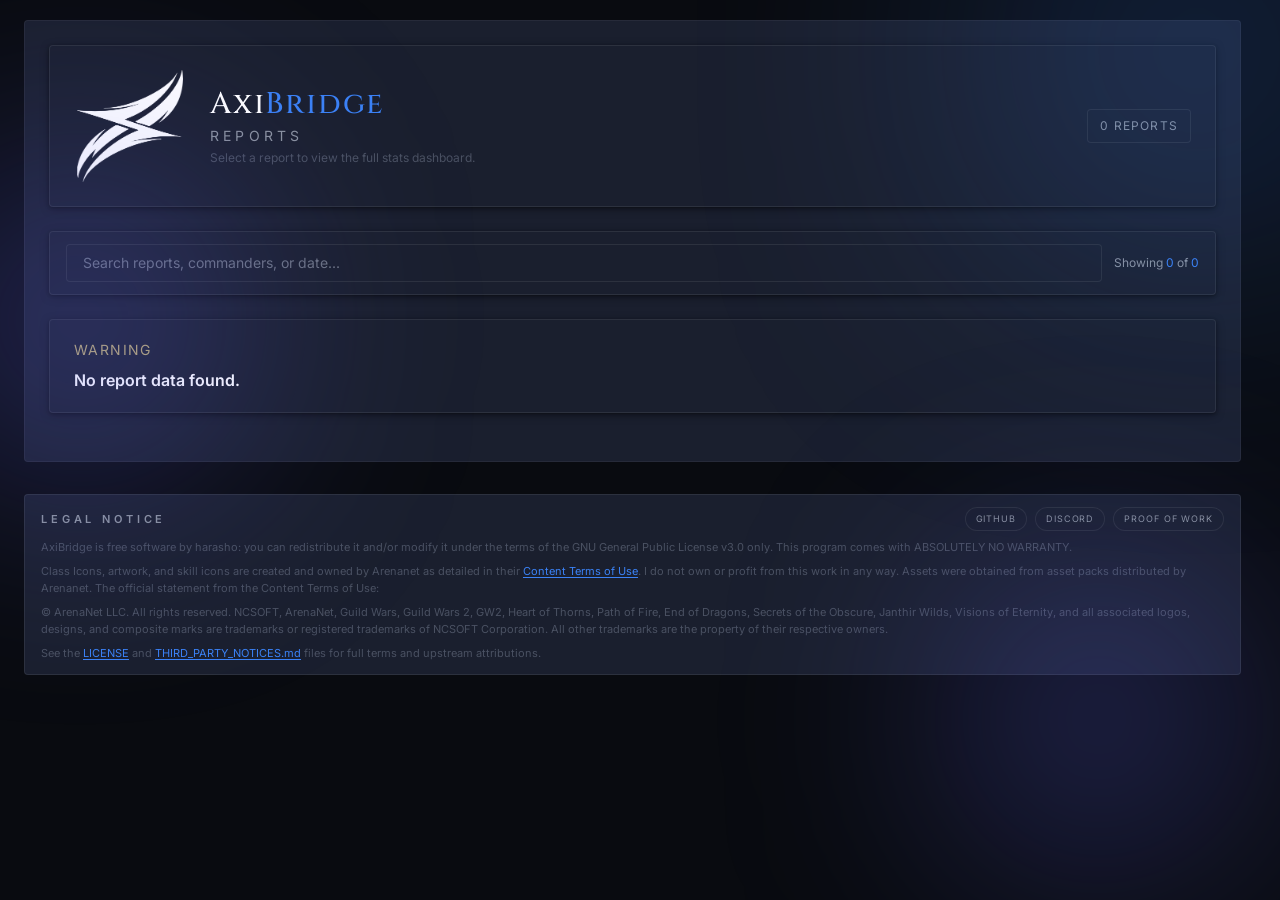
==== commit c4ed7ab9: "Update web report 20260622-203606-af8b" ====
--- a/web/index.html
+++ b/web/index.html
@@ -5,8 +5,8 @@
     <link rel="icon" type="image/png" href="../img/AxiBridge-white.png" />
     <meta name="viewport" content="width=device-width, initial-scale=1.0" />
     <title>AxiBridge</title>
-    <script type="module" crossorigin src="../assets/index--pfAUlPA.js"></script>
-    <link rel="stylesheet" crossorigin href="../assets/index-BQ-UKzX4.css">
+    <script type="module" crossorigin src="../assets/index-DtfvO-op.js"></script>
+    <link rel="stylesheet" crossorigin href="../assets/index-DvlebWrZ.css">
   </head>
   <body>
     <div id="root"></div>
--- a/assets/index-DvlebWrZ.css
+++ b/assets/index-DvlebWrZ.css
@@ -0,0 +1 @@
+@import"https://fonts.googleapis.com/css2?family=Cinzel:wght@500;700&family=Inter:wght@400;500;600;700&display=swap";*,:before,:after{--tw-border-spacing-x: 0;--tw-border-spacing-y: 0;--tw-translate-x: 0;--tw-translate-y: 0;--tw-rotate: 0;--tw-skew-x: 0;--tw-skew-y: 0;--tw-scale-x: 1;--tw-scale-y: 1;--tw-pan-x: ;--tw-pan-y: ;--tw-pinch-zoom: ;--tw-scroll-snap-strictness: proximity;--tw-gradient-from-position: ;--tw-gradient-via-position: ;--tw-gradient-to-position: ;--tw-ordinal: ;--tw-slashed-zero: ;--tw-numeric-figure: ;--tw-numeric-spacing: ;--tw-numeric-fraction: ;--tw-ring-inset: ;--tw-ring-offset-width: 0px;--tw-ring-offset-color: #fff;--tw-ring-color: rgb(59 130 246 / .5);--tw-ring-offset-shadow: 0 0 #0000;--tw-ring-shadow: 0 0 #0000;--tw-shadow: 0 0 #0000;--tw-shadow-colored: 0 0 #0000;--tw-blur: ;--tw-brightness: ;--tw-contrast: ;--tw-grayscale: ;--tw-hue-rotate: ;--tw-invert: ;--tw-saturate: ;--tw-sepia: ;--tw-drop-shadow: ;--tw-backdrop-blur: ;--tw-backdrop-brightness: ;--tw-backdrop-contrast: ;--tw-backdrop-grayscale: ;--tw-backdrop-hue-rotate: ;--tw-backdrop-invert: ;--tw-backdrop-opacity: ;--tw-backdrop-saturate: ;--tw-backdrop-sepia: ;--tw-contain-size: ;--tw-contain-layout: ;--tw-contain-paint: ;--tw-contain-style: }::backdrop{--tw-border-spacing-x: 0;--tw-border-spacing-y: 0;--tw-translate-x: 0;--tw-translate-y: 0;--tw-rotate: 0;--tw-skew-x: 0;--tw-skew-y: 0;--tw-scale-x: 1;--tw-scale-y: 1;--tw-pan-x: ;--tw-pan-y: ;--tw-pinch-zoom: ;--tw-scroll-snap-strictness: proximity;--tw-gradient-from-position: ;--tw-gradient-via-position: ;--tw-gradient-to-position: ;--tw-ordinal: ;--tw-slashed-zero: ;--tw-numeric-figure: ;--tw-numeric-spacing: ;--tw-numeric-fraction: ;--tw-ring-inset: ;--tw-ring-offset-width: 0px;--tw-ring-offset-color: #fff;--tw-ring-color: rgb(59 130 246 / .5);--tw-ring-offset-shadow: 0 0 #0000;--tw-ring-shadow: 0 0 #0000;--tw-shadow: 0 0 #0000;--tw-shadow-colored: 0 0 #0000;--tw-blur: ;--tw-brightness: ;--tw-contrast: ;--tw-grayscale: ;--tw-hue-rotate: ;--tw-invert: ;--tw-saturate: ;--tw-sepia: ;--tw-drop-shadow: ;--tw-backdrop-blur: ;--tw-backdrop-brightness: ;--tw-backdrop-contrast: ;--tw-backdrop-grayscale: ;--tw-backdrop-hue-rotate: ;--tw-backdrop-invert: ;--tw-backdrop-opacity: ;--tw-backdrop-saturate: ;--tw-backdrop-sepia: ;--tw-contain-size: ;--tw-contain-layout: ;--tw-contain-paint: ;--tw-contain-style: }*,:before,:after{box-sizing:border-box;border-width:0;border-style:solid;border-color:#e5e7eb}:before,:after{--tw-content: ""}html,:host{line-height:1.5;-webkit-text-size-adjust:100%;-moz-tab-size:4;-o-tab-size:4;tab-size:4;font-family:ui-sans-serif,system-ui,sans-serif,"Apple Color Emoji","Segoe UI Emoji",Segoe UI Symbol,"Noto Color Emoji";font-feature-settings:normal;font-variation-settings:normal;-webkit-tap-highlight-color:transparent}body{margin:0;line-height:inherit}hr{height:0;color:inherit;border-top-width:1px}abbr:where([title]){-webkit-text-decoration:underline dotted;text-decoration:underline dotted}h1,h2,h3,h4,h5,h6{font-size:inherit;font-weight:inherit}a{color:inherit;text-decoration:inherit}b,strong{font-weight:bolder}code,kbd,samp,pre{font-family:ui-monospace,SFMono-Regular,Menlo,Monaco,Consolas,Liberation Mono,Courier New,monospace;font-feature-settings:normal;font-variation-settings:normal;font-size:1em}small{font-size:80%}sub,sup{font-size:75%;line-height:0;position:relative;vertical-align:baseline}sub{bottom:-.25em}sup{top:-.5em}table{text-indent:0;border-color:inherit;border-collapse:collapse}button,input,optgroup,select,textarea{font-family:inherit;font-feature-settings:inherit;font-variation-settings:inherit;font-size:100%;font-weight:inherit;line-height:inherit;letter-spacing:inherit;color:inherit;margin:0;padding:0}button,select{text-transform:none}button,input:where([type=button]),input:where([type=reset]),input:where([type=submit]){-webkit-appearance:button;background-color:transparent;background-image:none}:-moz-focusring{outline:auto}:-moz-ui-invalid{box-shadow:none}progress{vertical-align:baseline}::-webkit-inner-spin-button,::-webkit-outer-spin-button{height:auto}[type=search]{-webkit-appearance:textfield;outline-offset:-2px}::-webkit-search-decoration{-webkit-appearance:none}::-webkit-file-upload-button{-webkit-appearance:button;font:inherit}summary{display:list-item}blockquote,dl,dd,h1,h2,h3,h4,h5,h6,hr,figure,p,pre{margin:0}fieldset{margin:0;padding:0}legend{padding:0}ol,ul,menu{list-style:none;margin:0;padding:0}dialog{padding:0}textarea{resize:vertical}input::-moz-placeholder,textarea::-moz-placeholder{opacity:1;color:#9ca3af}input::placeholder,textarea::placeholder{opacity:1;color:#9ca3af}button,[role=button]{cursor:pointer}:disabled{cursor:default}img,svg,video,canvas,audio,iframe,embed,object{display:block;vertical-align:middle}img,video{max-width:100%;height:auto}[hidden]:where(:not([hidden=until-found])){display:none}.\!container{width:100%!important}.container{width:100%}@media(min-width:640px){.\!container{max-width:640px!important}.container{max-width:640px}}@media(min-width:768px){.\!container{max-width:768px!important}.container{max-width:768px}}@media(min-width:1024px){.\!container{max-width:1024px!important}.container{max-width:1024px}}@media(min-width:1280px){.\!container{max-width:1280px!important}.container{max-width:1280px}}@media(min-width:1536px){.\!container{max-width:1536px!important}.container{max-width:1536px}}.pointer-events-none{pointer-events:none}.pointer-events-auto{pointer-events:auto}.\!visible{visibility:visible!important}.visible{visibility:visible}.collapse{visibility:collapse}.static{position:static}.fixed{position:fixed}.absolute{position:absolute}.relative{position:relative}.sticky{position:sticky}.inset-0{top:0;right:0;bottom:0;left:0}.inset-\[0\.7px\]{top:.7px;right:.7px;bottom:.7px;left:.7px}.inset-y-0{top:0;bottom:0}.-bottom-0\.5{bottom:-.125rem}.-bottom-1{bottom:-.25rem}.-bottom-24{bottom:-6rem}.-left-16{left:-4rem}.-left-8{left:-2rem}.-right-0\.5{right:-.125rem}.-right-1{right:-.25rem}.-right-24{right:-6rem}.-top-0\.5{top:-.125rem}.-top-24{top:-6rem}.-top-\[9px\]{top:-9px}.bottom-0{bottom:0}.bottom-4{bottom:1rem}.bottom-\[1px\]{bottom:1px}.bottom-full{bottom:100%}.left-0{left:0}.left-1{left:.25rem}.left-1\/2{left:50%}.left-2\.5{left:.625rem}.left-3{left:.75rem}.left-4{left:1rem}.right-0{right:0}.right-1{right:.25rem}.right-2{right:.5rem}.right-2\.5{right:.625rem}.right-4{right:1rem}.top-0{top:0}.top-1{top:.25rem}.top-1\/2{top:50%}.top-2{top:.5rem}.top-\[1px\]{top:1px}.top-\[calc\(100\%\+4px\)\]{top:calc(100% + 4px)}.top-full{top:100%}.isolate{isolation:isolate}.z-0{z-index:0}.z-10{z-index:10}.z-20{z-index:20}.z-30{z-index:30}.z-40{z-index:40}.z-50{z-index:50}.z-\[1\]{z-index:1}.z-\[60\]{z-index:60}.z-\[70\]{z-index:70}.z-\[72\]{z-index:72}.z-\[74\]{z-index:74}.z-\[9999\]{z-index:9999}.col-span-2{grid-column:span 2 / span 2}.row-span-2{grid-row:span 2 / span 2}.m-0{margin:0}.-mx-1{margin-left:-.25rem;margin-right:-.25rem}.mx-1{margin-left:.25rem;margin-right:.25rem}.mx-3{margin-left:.75rem;margin-right:.75rem}.mx-4{margin-left:1rem;margin-right:1rem}.mx-auto{margin-left:auto;margin-right:auto}.my-3{margin-top:.75rem;margin-bottom:.75rem}.\!mb-0{margin-bottom:0!important}.\!mt-0{margin-top:0!important}.-mr-\[176px\]{margin-right:-176px}.mb-0\.5{margin-bottom:.125rem}.mb-1{margin-bottom:.25rem}.mb-1\.5{margin-bottom:.375rem}.mb-2{margin-bottom:.5rem}.mb-3{margin-bottom:.75rem}.mb-3\.5{margin-bottom:.875rem}.mb-4{margin-bottom:1rem}.mb-6{margin-bottom:1.5rem}.ml-1{margin-left:.25rem}.ml-1\.5{margin-left:.375rem}.ml-2{margin-left:.5rem}.ml-3{margin-left:.75rem}.ml-auto{margin-left:auto}.mr-3{margin-right:.75rem}.mt-0\.5{margin-top:.125rem}.mt-1{margin-top:.25rem}.mt-10{margin-top:2.5rem}.mt-2{margin-top:.5rem}.mt-3{margin-top:.75rem}.mt-4{margin-top:1rem}.mt-5{margin-top:1.25rem}.mt-6{margin-top:1.5rem}.mt-8{margin-top:2rem}.mt-auto{margin-top:auto}.block{display:block}.inline-block{display:inline-block}.inline{display:inline}.flex{display:flex}.inline-flex{display:inline-flex}.\!table{display:table!important}.table{display:table}.grid{display:grid}.contents{display:contents}.hidden{display:none}.aspect-square{aspect-ratio:1 / 1}.h-0{height:0px}.h-1{height:.25rem}.h-1\.5{height:.375rem}.h-10{height:2.5rem}.h-12{height:3rem}.h-16{height:4rem}.h-2{height:.5rem}.h-2\.5{height:.625rem}.h-20{height:5rem}.h-24{height:6rem}.h-3{height:.75rem}.h-3\.5{height:.875rem}.h-32{height:8rem}.h-4{height:1rem}.h-48{height:12rem}.h-5{height:1.25rem}.h-56{height:14rem}.h-6{height:1.5rem}.h-64{height:16rem}.h-7{height:1.75rem}.h-8{height:2rem}.h-9{height:2.25rem}.h-\[12vh\]{height:12vh}.h-\[18px\]{height:18px}.h-\[220px\]{height:220px}.h-\[240px\]{height:240px}.h-\[260px\]{height:260px}.h-\[26px\]{height:26px}.h-\[280px\]{height:280px}.h-\[2px\]{height:2px}.h-\[300px\]{height:300px}.h-\[320px\]{height:320px}.h-\[34px\]{height:34px}.h-\[360px\]{height:360px}.h-\[3px\]{height:3px}.h-\[400px\]{height:400px}.h-\[480px\]{height:480px}.h-\[500px\]{height:500px}.h-\[65vh\]{height:65vh}.h-\[min\(82vh\,860px\)\]{height:min(82vh,860px)}.h-full{height:100%}.h-px{height:1px}.h-screen{height:100vh}.max-h-0{max-height:0px}.max-h-24{max-height:6rem}.max-h-28{max-height:7rem}.max-h-40{max-height:10rem}.max-h-56{max-height:14rem}.max-h-60{max-height:15rem}.max-h-64{max-height:16rem}.max-h-72{max-height:18rem}.max-h-80{max-height:20rem}.max-h-96{max-height:24rem}.max-h-\[260px\]{max-height:260px}.max-h-\[300px\]{max-height:300px}.max-h-\[30rem\]{max-height:30rem}.max-h-\[320px\]{max-height:320px}.max-h-\[32rem\]{max-height:32rem}.max-h-\[360px\]{max-height:360px}.max-h-\[420px\]{max-height:420px}.max-h-\[560px\]{max-height:560px}.max-h-\[60vh\]{max-height:60vh}.max-h-\[65vh\]{max-height:65vh}.max-h-\[85vh\]{max-height:85vh}.max-h-\[92vh\]{max-height:92vh}.max-h-\[99999px\]{max-height:99999px}.max-h-none{max-height:none}.min-h-0{min-height:0px}.min-h-10{min-height:2.5rem}.min-h-\[108px\]{min-height:108px}.min-h-\[126px\]{min-height:126px}.min-h-\[140px\]{min-height:140px}.min-h-\[182px\]{min-height:182px}.min-h-\[28px\]{min-height:28px}.min-h-\[30px\]{min-height:30px}.min-h-\[40px\]{min-height:40px}.min-h-\[56px\]{min-height:56px}.min-h-\[58px\]{min-height:58px}.min-h-\[60vh\]{min-height:60vh}.min-h-screen{min-height:100vh}.w-1\.5{width:.375rem}.w-10{width:2.5rem}.w-11{width:2.75rem}.w-12{width:3rem}.w-16{width:4rem}.w-2{width:.5rem}.w-2\.5{width:.625rem}.w-20{width:5rem}.w-3{width:.75rem}.w-3\.5{width:.875rem}.w-32{width:8rem}.w-36{width:9rem}.w-4{width:1rem}.w-44{width:11rem}.w-48{width:12rem}.w-5{width:1.25rem}.w-52{width:13rem}.w-56{width:14rem}.w-6{width:1.5rem}.w-64{width:16rem}.w-7{width:1.75rem}.w-8{width:2rem}.w-80{width:20rem}.w-9{width:2.25rem}.w-96{width:24rem}.w-\[120px\]{width:120px}.w-\[18px\]{width:18px}.w-\[220px\]{width:220px}.w-\[240px\]{width:240px}.w-\[248px\]{width:248px}.w-\[260px\]{width:260px}.w-\[26px\]{width:26px}.w-\[2px\]{width:2px}.w-\[320px\]{width:320px}.w-\[4\.5rem\]{width:4.5rem}.w-auto{width:auto}.w-full{width:100%}.w-max{width:-moz-max-content;width:max-content}.w-px{width:1px}.w-screen{width:100vw}.min-w-0{min-width:0px}.min-w-8{min-width:2rem}.min-w-\[240px\]{min-width:240px}.min-w-\[260px\]{min-width:260px}.min-w-\[30px\]{min-width:30px}.min-w-\[420px\]{min-width:420px}.min-w-\[440px\]{min-width:440px}.min-w-\[560px\]{min-width:560px}.min-w-\[620px\]{min-width:620px}.min-w-\[640px\]{min-width:640px}.min-w-\[680px\]{min-width:680px}.min-w-\[700px\]{min-width:700px}.min-w-\[720px\]{min-width:720px}.min-w-\[760px\]{min-width:760px}.min-w-\[860px\]{min-width:860px}.min-w-\[900px\]{min-width:900px}.min-w-full{min-width:100%}.max-w-2xl{max-width:42rem}.max-w-3xl{max-width:48rem}.max-w-4xl{max-width:56rem}.max-w-6xl{max-width:72rem}.max-w-\[1100px\]{max-width:1100px}.max-w-\[120px\]{max-width:120px}.max-w-\[12rem\]{max-width:12rem}.max-w-\[140px\]{max-width:140px}.max-w-\[160px\]{max-width:160px}.max-w-\[170px\]{max-width:170px}.max-w-\[180px\]{max-width:180px}.max-w-\[200px\]{max-width:200px}.max-w-\[2150px\]{max-width:2150px}.max-w-\[58vw\]{max-width:58vw}.max-w-\[80vw\]{max-width:80vw}.max-w-full{max-width:100%}.max-w-lg{max-width:32rem}.max-w-md{max-width:28rem}.max-w-none{max-width:none}.max-w-sm{max-width:24rem}.max-w-xs{max-width:20rem}.flex-1{flex:1 1 0%}.flex-none{flex:none}.flex-shrink-0{flex-shrink:0}.shrink{flex-shrink:1}.shrink-0{flex-shrink:0}.table-auto{table-layout:auto}.table-fixed{table-layout:fixed}.border-collapse{border-collapse:collapse}.border-separate{border-collapse:separate}.border-spacing-0{--tw-border-spacing-x: 0px;--tw-border-spacing-y: 0px;border-spacing:var(--tw-border-spacing-x) var(--tw-border-spacing-y)}.-translate-x-1\/2{--tw-translate-x: -50%;transform:translate(var(--tw-translate-x),var(--tw-translate-y)) rotate(var(--tw-rotate)) skew(var(--tw-skew-x)) skewY(var(--tw-skew-y)) scaleX(var(--tw-scale-x)) scaleY(var(--tw-scale-y))}.-translate-x-full{--tw-translate-x: -100%;transform:translate(var(--tw-translate-x),var(--tw-translate-y)) rotate(var(--tw-rotate)) skew(var(--tw-skew-x)) skewY(var(--tw-skew-y)) scaleX(var(--tw-scale-x)) scaleY(var(--tw-scale-y))}.-translate-y-1\/2{--tw-translate-y: -50%;transform:translate(var(--tw-translate-x),var(--tw-translate-y)) rotate(var(--tw-rotate)) skew(var(--tw-skew-x)) skewY(var(--tw-skew-y)) scaleX(var(--tw-scale-x)) scaleY(var(--tw-scale-y))}.-translate-y-2{--tw-translate-y: -.5rem;transform:translate(var(--tw-translate-x),var(--tw-translate-y)) rotate(var(--tw-rotate)) skew(var(--tw-skew-x)) skewY(var(--tw-skew-y)) scaleX(var(--tw-scale-x)) scaleY(var(--tw-scale-y))}.translate-x-0{--tw-translate-x: 0px;transform:translate(var(--tw-translate-x),var(--tw-translate-y)) rotate(var(--tw-rotate)) skew(var(--tw-skew-x)) skewY(var(--tw-skew-y)) scaleX(var(--tw-scale-x)) scaleY(var(--tw-scale-y))}.translate-x-1{--tw-translate-x: .25rem;transform:translate(var(--tw-translate-x),var(--tw-translate-y)) rotate(var(--tw-rotate)) skew(var(--tw-skew-x)) skewY(var(--tw-skew-y)) scaleX(var(--tw-scale-x)) scaleY(var(--tw-scale-y))}.translate-x-6{--tw-translate-x: 1.5rem;transform:translate(var(--tw-translate-x),var(--tw-translate-y)) rotate(var(--tw-rotate)) skew(var(--tw-skew-x)) skewY(var(--tw-skew-y)) scaleX(var(--tw-scale-x)) scaleY(var(--tw-scale-y))}.translate-y-0{--tw-translate-y: 0px;transform:translate(var(--tw-translate-x),var(--tw-translate-y)) rotate(var(--tw-rotate)) skew(var(--tw-skew-x)) skewY(var(--tw-skew-y)) scaleX(var(--tw-scale-x)) scaleY(var(--tw-scale-y))}.-rotate-90{--tw-rotate: -90deg;transform:translate(var(--tw-translate-x),var(--tw-translate-y)) rotate(var(--tw-rotate)) skew(var(--tw-skew-x)) skewY(var(--tw-skew-y)) scaleX(var(--tw-scale-x)) scaleY(var(--tw-scale-y))}.rotate-180{--tw-rotate: 180deg;transform:translate(var(--tw-translate-x),var(--tw-translate-y)) rotate(var(--tw-rotate)) skew(var(--tw-skew-x)) skewY(var(--tw-skew-y)) scaleX(var(--tw-scale-x)) scaleY(var(--tw-scale-y))}.rotate-45{--tw-rotate: 45deg;transform:translate(var(--tw-translate-x),var(--tw-translate-y)) rotate(var(--tw-rotate)) skew(var(--tw-skew-x)) skewY(var(--tw-skew-y)) scaleX(var(--tw-scale-x)) scaleY(var(--tw-scale-y))}.scale-105{--tw-scale-x: 1.05;--tw-scale-y: 1.05;transform:translate(var(--tw-translate-x),var(--tw-translate-y)) rotate(var(--tw-rotate)) skew(var(--tw-skew-x)) skewY(var(--tw-skew-y)) scaleX(var(--tw-scale-x)) scaleY(var(--tw-scale-y))}.transform{transform:translate(var(--tw-translate-x),var(--tw-translate-y)) rotate(var(--tw-rotate)) skew(var(--tw-skew-x)) skewY(var(--tw-skew-y)) scaleX(var(--tw-scale-x)) scaleY(var(--tw-scale-y))}.animate-\[fadeUp_0\.6s_ease-out\]{animation:fadeUp .6s ease-out}@keyframes pulse{50%{opacity:.5}}.animate-pulse{animation:pulse 2s cubic-bezier(.4,0,.6,1) infinite}@keyframes spin{to{transform:rotate(360deg)}}.animate-spin{animation:spin 1s linear infinite}.cursor-help{cursor:help}.cursor-not-allowed{cursor:not-allowed}.cursor-pointer{cursor:pointer}.select-none{-webkit-user-select:none;-moz-user-select:none;user-select:none}.resize{resize:both}.snap-x{scroll-snap-type:x var(--tw-scroll-snap-strictness)}.snap-mandatory{--tw-scroll-snap-strictness: mandatory}.snap-start{scroll-snap-align:start}.scroll-mt-24{scroll-margin-top:6rem}.scroll-mt-6{scroll-margin-top:1.5rem}.list-decimal{list-style-type:decimal}.list-disc{list-style-type:disc}.appearance-none{-webkit-appearance:none;-moz-appearance:none;appearance:none}.auto-cols-fr{grid-auto-columns:minmax(0,1fr)}.grid-flow-col{grid-auto-flow:column}.grid-cols-1{grid-template-columns:repeat(1,minmax(0,1fr))}.grid-cols-2{grid-template-columns:repeat(2,minmax(0,1fr))}.grid-cols-3{grid-template-columns:repeat(3,minmax(0,1fr))}.grid-cols-6{grid-template-columns:repeat(6,minmax(0,1fr))}.grid-cols-7{grid-template-columns:repeat(7,minmax(0,1fr))}.grid-cols-\[0\.3fr_1\.3fr_1fr_0\.8fr_0\.8fr_0\.8fr\]{grid-template-columns:.3fr 1.3fr 1fr .8fr .8fr .8fr}.grid-cols-\[0\.4fr_1\.5fr_0\.8fr_0\.8fr_0\.8fr\]{grid-template-columns:.4fr 1.5fr .8fr .8fr .8fr}.grid-cols-\[0\.4fr_1\.5fr_1fr_0\.9fr\]{grid-template-columns:.4fr 1.5fr 1fr .9fr}.grid-cols-\[0\.4fr_1\.6fr_1fr\]{grid-template-columns:.4fr 1.6fr 1fr}.grid-cols-\[0\.4fr_1\.6fr_1fr_0\.9fr\]{grid-template-columns:.4fr 1.6fr 1fr .9fr}.grid-cols-\[0\.4fr_1\.6fr_1fr_1fr\]{grid-template-columns:.4fr 1.6fr 1fr 1fr}.grid-cols-\[0\.4fr_1\.6fr_1fr_1fr_1fr\]{grid-template-columns:.4fr 1.6fr 1fr 1fr 1fr}.grid-cols-\[0\.4fr_1\.6fr_1fr_1fr_1fr_1fr\]{grid-template-columns:.4fr 1.6fr 1fr 1fr 1fr 1fr}.grid-cols-\[1\.2fr_0\.8fr\]{grid-template-columns:1.2fr .8fr}.grid-cols-\[1\.4fr_0\.6fr_0\.7fr_0\.8fr\]{grid-template-columns:1.4fr .6fr .7fr .8fr}.grid-cols-\[1\.4fr_0\.8fr_0\.8fr\]{grid-template-columns:1.4fr .8fr .8fr}.grid-cols-\[1\.6fr_0\.8fr_0\.8fr_0\.8fr\]{grid-template-columns:1.6fr .8fr .8fr .8fr}.grid-cols-\[12px_16px_minmax\(0\,1fr\)_auto\]{grid-template-columns:12px 16px minmax(0,1fr) auto}.grid-cols-\[18px_minmax\(0\,1fr\)\]{grid-template-columns:18px minmax(0,1fr)}.grid-cols-\[1fr_110px\]{grid-template-columns:1fr 110px}.grid-cols-\[1fr_auto_1fr\]{grid-template-columns:1fr auto 1fr}.grid-cols-\[230px_1fr\]{grid-template-columns:230px 1fr}.grid-cols-\[2fr_0\.6fr_0\.8fr_0\.6fr_0\.6fr_0\.5fr\]{grid-template-columns:2fr .6fr .8fr .6fr .6fr .5fr}.grid-cols-\[2fr_0\.8fr_0\.7fr\]{grid-template-columns:2fr .8fr .7fr}.grid-cols-\[2fr_0\.8fr_0\.8fr\]{grid-template-columns:2fr .8fr .8fr}.grid-cols-\[2fr_0\.9fr_0\.7fr\]{grid-template-columns:2fr .9fr .7fr}.grid-cols-\[36px_minmax\(0\,1fr\)\]{grid-template-columns:36px minmax(0,1fr)}.grid-cols-\[40px_minmax\(0\,1fr\)\]{grid-template-columns:40px minmax(0,1fr)}.grid-cols-\[minmax\(0\,3\.2fr\)_minmax\(140px\,1\.1fr\)_86px\]{grid-template-columns:minmax(0,3.2fr) minmax(140px,1.1fr) 86px}.grid-rows-2{grid-template-rows:repeat(2,minmax(0,1fr))}.flex-row{flex-direction:row}.flex-col{flex-direction:column}.flex-wrap{flex-wrap:wrap}.flex-nowrap{flex-wrap:nowrap}.items-start{align-items:flex-start}.items-end{align-items:flex-end}.items-center{align-items:center}.items-baseline{align-items:baseline}.items-stretch{align-items:stretch}.justify-start{justify-content:flex-start}.justify-end{justify-content:flex-end}.justify-center{justify-content:center}.justify-between{justify-content:space-between}.gap-0{gap:0px}.gap-0\.5{gap:.125rem}.gap-1{gap:.25rem}.gap-1\.5{gap:.375rem}.gap-2{gap:.5rem}.gap-2\.5{gap:.625rem}.gap-3{gap:.75rem}.gap-4{gap:1rem}.gap-5{gap:1.25rem}.gap-6{gap:1.5rem}.gap-x-1\.5{-moz-column-gap:.375rem;column-gap:.375rem}.gap-x-2{-moz-column-gap:.5rem;column-gap:.5rem}.gap-x-3{-moz-column-gap:.75rem;column-gap:.75rem}.gap-x-4{-moz-column-gap:1rem;column-gap:1rem}.gap-y-1{row-gap:.25rem}.gap-y-1\.5{row-gap:.375rem}.space-y-0>:not([hidden])~:not([hidden]){--tw-space-y-reverse: 0;margin-top:calc(0px * calc(1 - var(--tw-space-y-reverse)));margin-bottom:calc(0px * var(--tw-space-y-reverse))}.space-y-0\.5>:not([hidden])~:not([hidden]){--tw-space-y-reverse: 0;margin-top:calc(.125rem * calc(1 - var(--tw-space-y-reverse)));margin-bottom:calc(.125rem * var(--tw-space-y-reverse))}.space-y-1>:not([hidden])~:not([hidden]){--tw-space-y-reverse: 0;margin-top:calc(.25rem * calc(1 - var(--tw-space-y-reverse)));margin-bottom:calc(.25rem * var(--tw-space-y-reverse))}.space-y-1\.5>:not([hidden])~:not([hidden]){--tw-space-y-reverse: 0;margin-top:calc(.375rem * calc(1 - var(--tw-space-y-reverse)));margin-bottom:calc(.375rem * var(--tw-space-y-reverse))}.space-y-2>:not([hidden])~:not([hidden]){--tw-space-y-reverse: 0;margin-top:calc(.5rem * calc(1 - var(--tw-space-y-reverse)));margin-bottom:calc(.5rem * var(--tw-space-y-reverse))}.space-y-2\.5>:not([hidden])~:not([hidden]){--tw-space-y-reverse: 0;margin-top:calc(.625rem * calc(1 - var(--tw-space-y-reverse)));margin-bottom:calc(.625rem * var(--tw-space-y-reverse))}.space-y-3>:not([hidden])~:not([hidden]){--tw-space-y-reverse: 0;margin-top:calc(.75rem * calc(1 - var(--tw-space-y-reverse)));margin-bottom:calc(.75rem * var(--tw-space-y-reverse))}.space-y-4>:not([hidden])~:not([hidden]){--tw-space-y-reverse: 0;margin-top:calc(1rem * calc(1 - var(--tw-space-y-reverse)));margin-bottom:calc(1rem * var(--tw-space-y-reverse))}.space-y-5>:not([hidden])~:not([hidden]){--tw-space-y-reverse: 0;margin-top:calc(1.25rem * calc(1 - var(--tw-space-y-reverse)));margin-bottom:calc(1.25rem * var(--tw-space-y-reverse))}.space-y-6>:not([hidden])~:not([hidden]){--tw-space-y-reverse: 0;margin-top:calc(1.5rem * calc(1 - var(--tw-space-y-reverse)));margin-bottom:calc(1.5rem * var(--tw-space-y-reverse))}.divide-y>:not([hidden])~:not([hidden]){--tw-divide-y-reverse: 0;border-top-width:calc(1px * calc(1 - var(--tw-divide-y-reverse)));border-bottom-width:calc(1px * var(--tw-divide-y-reverse))}.divide-white\/10>:not([hidden])~:not([hidden]){border-color:#ffffff1a}.divide-white\/5>:not([hidden])~:not([hidden]){border-color:#ffffff0d}.self-end{align-self:flex-end}.self-center{align-self:center}.self-stretch{align-self:stretch}.overflow-auto{overflow:auto}.overflow-hidden{overflow:hidden}.overflow-visible{overflow:visible}.overflow-x-auto{overflow-x:auto}.overflow-y-auto{overflow-y:auto}.overflow-x-hidden{overflow-x:hidden}.overscroll-contain{overscroll-behavior:contain}.truncate{overflow:hidden;text-overflow:ellipsis;white-space:nowrap}.whitespace-normal{white-space:normal}.whitespace-nowrap{white-space:nowrap}.whitespace-pre-wrap{white-space:pre-wrap}.break-words{overflow-wrap:break-word}.break-all{word-break:break-all}.rounded{border-radius:.25rem}.rounded-2xl{border-radius:1rem}.rounded-\[2px\]{border-radius:2px}.rounded-\[3px\]{border-radius:3px}.rounded-\[4px\]{border-radius:4px}.rounded-\[6px\]{border-radius:6px}.rounded-\[var\(--radius-md\)\]{border-radius:var(--radius-md)}.rounded-full{border-radius:9999px}.rounded-lg{border-radius:.5rem}.rounded-md{border-radius:.375rem}.rounded-sm{border-radius:.125rem}.rounded-xl{border-radius:.75rem}.rounded-l-md{border-top-left-radius:.375rem;border-bottom-left-radius:.375rem}.rounded-r-md{border-top-right-radius:.375rem;border-bottom-right-radius:.375rem}.rounded-r-none{border-top-right-radius:0;border-bottom-right-radius:0}.\!border-0{border-width:0px!important}.border{border-width:1px}.border-0{border-width:0px}.border-2{border-width:2px}.border-b{border-bottom-width:1px}.border-l{border-left-width:1px}.border-l-2{border-left-width:2px}.border-l-4{border-left-width:4px}.border-r{border-right-width:1px}.border-t{border-top-width:1px}.border-dashed{border-style:dashed}.border-dotted{border-style:dotted}.border-none{border-style:none}.border-\[color\:var\(--accent-border\)\]{border-color:var(--accent-border)}.border-\[color\:var\(--border-default\)\]{border-color:var(--border-default)}.border-\[color\:var\(--border-hover\)\]{border-color:var(--border-hover)}.border-\[color\:var\(--border-subtle\)\]{border-color:var(--border-subtle)}.border-\[color\:var\(--brand-primary\)\]{border-color:var(--brand-primary)}.border-amber-200\/10{border-color:#fde68a1a}.border-amber-300\/40{border-color:#fcd34d66}.border-amber-400{--tw-border-opacity: 1;border-color:rgb(251 191 36 / var(--tw-border-opacity, 1))}.border-amber-400\/30{border-color:#fbbf244d}.border-amber-400\/40{border-color:#fbbf2466}.border-amber-500\/20{border-color:#f59e0b33}.border-amber-500\/30{border-color:#f59e0b4d}.border-amber-500\/35{border-color:#f59e0b59}.border-amber-500\/40{border-color:#f59e0b66}.border-amber-500\/50{border-color:#f59e0b80}.border-blue-400{--tw-border-opacity: 1;border-color:rgb(96 165 250 / var(--tw-border-opacity, 1))}.border-blue-400\/40{border-color:#60a5fa66}.border-blue-500\/30{border-color:#3b82f64d}.border-blue-500\/40{border-color:#3b82f666}.border-blue-500\/50{border-color:#3b82f680}.border-cyan-200\/40{border-color:#a5f3fc66}.border-cyan-300\/30{border-color:#67e8f94d}.border-cyan-300\/40{border-color:#67e8f966}.border-cyan-300\/50{border-color:#67e8f980}.border-cyan-400\/30{border-color:#22d3ee4d}.border-cyan-400\/40{border-color:#22d3ee66}.border-cyan-500\/25{border-color:#06b6d440}.border-cyan-500\/30{border-color:#06b6d44d}.border-cyan-500\/40{border-color:#06b6d466}.border-emerald-200\/10{border-color:#a7f3d01a}.border-emerald-400\/40{border-color:#34d39966}.border-emerald-500\/30{border-color:#10b9814d}.border-emerald-500\/35{border-color:#10b98159}.border-emerald-500\/40{border-color:#10b98166}.border-green-500\/30{border-color:#22c55e4d}.border-green-500\/40{border-color:#22c55e66}.border-indigo-300\/20{border-color:#a5b4fc33}.border-orange-200\/40{border-color:#fed7aa66}.border-orange-400\/30{border-color:#fb923c4d}.border-orange-500\/30{border-color:#f973164d}.border-orange-500\/35{border-color:#f9731659}.border-purple-500\/30{border-color:#a855f74d}.border-red-400\/25{border-color:#f8717140}.border-red-500\/30{border-color:#ef44444d}.border-red-500\/40{border-color:#ef444466}.border-red-500\/50{border-color:#ef444480}.border-rose-200\/10{border-color:#fecdd31a}.border-rose-300\/30{border-color:#fda4af4d}.border-rose-500\/20{border-color:#f43f5e33}.border-rose-500\/30{border-color:#f43f5e4d}.border-rose-500\/35{border-color:#f43f5e59}.border-rose-500\/60{border-color:#f43f5e99}.border-slate-300\/30{border-color:#cbd5e14d}.border-slate-400\/30{border-color:#94a3b84d}.border-transparent{border-color:transparent}.border-violet-500\/35{border-color:#8b5cf659}.border-white\/10{border-color:#ffffff1a}.border-white\/15{border-color:#ffffff26}.border-white\/20{border-color:#fff3}.border-white\/40{border-color:#fff6}.border-white\/5{border-color:#ffffff0d}.border-white\/60{border-color:#fff9}.border-white\/\[0\.03\]{border-color:#ffffff08}.border-white\/\[0\.06\]{border-color:#ffffff0f}.border-white\/\[0\.07\]{border-color:#ffffff12}.border-white\/\[0\.08\]{border-color:#ffffff14}.border-white\/\[0\.09\]{border-color:#ffffff17}.border-yellow-500\/20{border-color:#eab30833}.border-l-amber-500{--tw-border-opacity: 1;border-left-color:rgb(245 158 11 / var(--tw-border-opacity, 1))}.border-l-emerald-500{--tw-border-opacity: 1;border-left-color:rgb(16 185 129 / var(--tw-border-opacity, 1))}.border-l-rose-500{--tw-border-opacity: 1;border-left-color:rgb(244 63 94 / var(--tw-border-opacity, 1))}.border-t-cyan-400{--tw-border-opacity: 1;border-top-color:rgb(34 211 238 / var(--tw-border-opacity, 1))}.\!bg-cyan-300{--tw-bg-opacity: 1 !important;background-color:rgb(103 232 249 / var(--tw-bg-opacity, 1))!important}.bg-\[color\:var\(--accent-bg\)\]{background-color:var(--accent-bg)}.bg-\[color\:var\(--accent-bg-strong\)\]{background-color:var(--accent-bg-strong)}.bg-\[color\:var\(--bg-elevated\)\]{background-color:var(--bg-elevated)}.bg-\[var\(--accent-bg\)\]{background-color:var(--accent-bg)}.bg-\[var\(--accent-bg-strong\)\]{background-color:var(--accent-bg-strong)}.bg-\[var\(--bg-card\)\]{background-color:var(--bg-card)}.bg-\[var\(--bg-card-inner\)\]{background-color:var(--bg-card-inner)}.bg-\[var\(--bg-elevated\)\]{background-color:var(--bg-elevated)}.bg-\[var\(--bg-hover\)\]{background-color:var(--bg-hover)}.bg-amber-400{--tw-bg-opacity: 1;background-color:rgb(251 191 36 / var(--tw-bg-opacity, 1))}.bg-amber-500{--tw-bg-opacity: 1;background-color:rgb(245 158 11 / var(--tw-bg-opacity, 1))}.bg-amber-500\/10{background-color:#f59e0b1a}.bg-amber-500\/15{background-color:#f59e0b26}.bg-amber-500\/20{background-color:#f59e0b33}.bg-amber-500\/25{background-color:#f59e0b40}.bg-black\/20{background-color:#0003}.bg-black\/25{background-color:#00000040}.bg-black\/30{background-color:#0000004d}.bg-black\/40{background-color:#0006}.bg-black\/50{background-color:#00000080}.bg-black\/60{background-color:#0009}.bg-black\/70{background-color:#000000b3}.bg-blue-400\/90{background-color:#60a5fae6}.bg-blue-500\/10{background-color:#3b82f61a}.bg-blue-500\/15{background-color:#3b82f626}.bg-blue-500\/20{background-color:#3b82f633}.bg-blue-500\/30{background-color:#3b82f64d}.bg-cyan-400\/10{background-color:#22d3ee1a}.bg-cyan-400\/15{background-color:#22d3ee26}.bg-cyan-500\/10{background-color:#06b6d41a}.bg-cyan-500\/15{background-color:#06b6d426}.bg-cyan-500\/20{background-color:#06b6d433}.bg-cyan-500\/30{background-color:#06b6d44d}.bg-cyan-500\/80{background-color:#06b6d4cc}.bg-cyan-500\/\[0\.08\]{background-color:#06b6d414}.bg-cyan-600{--tw-bg-opacity: 1;background-color:rgb(8 145 178 / var(--tw-bg-opacity, 1))}.bg-cyan-600\/20{background-color:#0891b233}.bg-emerald-400{--tw-bg-opacity: 1;background-color:rgb(52 211 153 / var(--tw-bg-opacity, 1))}.bg-emerald-500{--tw-bg-opacity: 1;background-color:rgb(16 185 129 / var(--tw-bg-opacity, 1))}.bg-emerald-500\/10{background-color:#10b9811a}.bg-emerald-500\/15{background-color:#10b98126}.bg-emerald-500\/20{background-color:#10b98133}.bg-emerald-500\/30{background-color:#10b9814d}.bg-fuchsia-500\/20{background-color:#d946ef33}.bg-gray-600{--tw-bg-opacity: 1;background-color:rgb(75 85 99 / var(--tw-bg-opacity, 1))}.bg-green-500{--tw-bg-opacity: 1;background-color:rgb(34 197 94 / var(--tw-bg-opacity, 1))}.bg-green-500\/20{background-color:#22c55e33}.bg-indigo-500\/10{background-color:#6366f11a}.bg-indigo-500\/15{background-color:#6366f126}.bg-orange-400{--tw-bg-opacity: 1;background-color:rgb(251 146 60 / var(--tw-bg-opacity, 1))}.bg-orange-400\/15{background-color:#fb923c26}.bg-orange-500{--tw-bg-opacity: 1;background-color:rgb(249 115 22 / var(--tw-bg-opacity, 1))}.bg-orange-500\/10{background-color:#f973161a}.bg-orange-500\/15{background-color:#f9731626}.bg-orange-500\/20{background-color:#f9731633}.bg-orange-500\/80{background-color:#f97316cc}.bg-purple-500\/20{background-color:#a855f733}.bg-red-400{--tw-bg-opacity: 1;background-color:rgb(248 113 113 / var(--tw-bg-opacity, 1))}.bg-red-500{--tw-bg-opacity: 1;background-color:rgb(239 68 68 / var(--tw-bg-opacity, 1))}.bg-red-500\/10{background-color:#ef44441a}.bg-red-500\/15{background-color:#ef444426}.bg-red-500\/20{background-color:#ef444433}.bg-red-600{--tw-bg-opacity: 1;background-color:rgb(220 38 38 / var(--tw-bg-opacity, 1))}.bg-rose-400{--tw-bg-opacity: 1;background-color:rgb(251 113 133 / var(--tw-bg-opacity, 1))}.bg-rose-400\/20{background-color:#fb718533}.bg-rose-500{--tw-bg-opacity: 1;background-color:rgb(244 63 94 / var(--tw-bg-opacity, 1))}.bg-rose-500\/10{background-color:#f43f5e1a}.bg-rose-500\/15{background-color:#f43f5e26}.bg-slate-200\/70{background-color:#e2e8f0b3}.bg-slate-300\/15{background-color:#cbd5e126}.bg-slate-400\/10{background-color:#94a3b81a}.bg-slate-500\/10{background-color:#64748b1a}.bg-slate-500\/20{background-color:#64748b33}.bg-slate-900{--tw-bg-opacity: 1;background-color:rgb(15 23 42 / var(--tw-bg-opacity, 1))}.bg-slate-950\/70{background-color:#020617b3}.bg-transparent{background-color:transparent}.bg-violet-500\/15{background-color:#8b5cf626}.bg-white{--tw-bg-opacity: 1;background-color:rgb(255 255 255 / var(--tw-bg-opacity, 1))}.bg-white\/10{background-color:#ffffff1a}.bg-white\/5{background-color:#ffffff0d}.bg-white\/\[0\.03\]{background-color:#ffffff08}.bg-white\/\[0\.04\]{background-color:#ffffff0a}.bg-white\/\[0\.05\]{background-color:#ffffff0d}.bg-gradient-to-b{background-image:linear-gradient(to bottom,var(--tw-gradient-stops))}.bg-gradient-to-br{background-image:linear-gradient(to bottom right,var(--tw-gradient-stops))}.from-\[color\:var\(--accent-bg\)\]{--tw-gradient-from: var(--accent-bg) var(--tw-gradient-from-position);--tw-gradient-to: rgb(255 255 255 / 0) var(--tw-gradient-to-position);--tw-gradient-stops: var(--tw-gradient-from), var(--tw-gradient-to)}.from-slate-950\/55{--tw-gradient-from: rgb(2 6 23 / .55) var(--tw-gradient-from-position);--tw-gradient-to: rgb(2 6 23 / 0) var(--tw-gradient-to-position);--tw-gradient-stops: var(--tw-gradient-from), var(--tw-gradient-to)}.from-white\/10{--tw-gradient-from: rgb(255 255 255 / .1) var(--tw-gradient-from-position);--tw-gradient-to: rgb(255 255 255 / 0) var(--tw-gradient-to-position);--tw-gradient-stops: var(--tw-gradient-from), var(--tw-gradient-to)}.via-white\/10{--tw-gradient-to: rgb(255 255 255 / 0) var(--tw-gradient-to-position);--tw-gradient-stops: var(--tw-gradient-from), rgb(255 255 255 / .1) var(--tw-gradient-via-position), var(--tw-gradient-to)}.via-white\/5{--tw-gradient-to: rgb(255 255 255 / 0) var(--tw-gradient-to-position);--tw-gradient-stops: var(--tw-gradient-from), rgb(255 255 255 / .05) var(--tw-gradient-via-position), var(--tw-gradient-to)}.to-slate-900\/45{--tw-gradient-to: rgb(15 23 42 / .45) var(--tw-gradient-to-position)}.to-transparent{--tw-gradient-to: transparent var(--tw-gradient-to-position)}.fill-amber-300{fill:#fcd34d}.fill-transparent{fill:transparent}.fill-yellow-500\/40{fill:#eab30866}.object-contain{-o-object-fit:contain;object-fit:contain}.object-cover{-o-object-fit:cover;object-fit:cover}.\!p-0{padding:0!important}.p-0{padding:0}.p-0\.5{padding:.125rem}.p-1{padding:.25rem}.p-1\.5{padding:.375rem}.p-2{padding:.5rem}.p-2\.5{padding:.625rem}.p-3{padding:.75rem}.p-4{padding:1rem}.p-5{padding:1.25rem}.p-6{padding:1.5rem}.p-8{padding:2rem}.p-\[1px\]{padding:1px}.px-1{padding-left:.25rem;padding-right:.25rem}.px-1\.5{padding-left:.375rem;padding-right:.375rem}.px-2{padding-left:.5rem;padding-right:.5rem}.px-2\.5{padding-left:.625rem;padding-right:.625rem}.px-3{padding-left:.75rem;padding-right:.75rem}.px-3\.5{padding-left:.875rem;padding-right:.875rem}.px-4{padding-left:1rem;padding-right:1rem}.px-5{padding-left:1.25rem;padding-right:1.25rem}.px-6{padding-left:1.5rem;padding-right:1.5rem}.px-8{padding-left:2rem;padding-right:2rem}.px-\[18px\]{padding-left:18px;padding-right:18px}.py-0\.5{padding-top:.125rem;padding-bottom:.125rem}.py-1{padding-top:.25rem;padding-bottom:.25rem}.py-1\.5{padding-top:.375rem;padding-bottom:.375rem}.py-12{padding-top:3rem;padding-bottom:3rem}.py-2{padding-top:.5rem;padding-bottom:.5rem}.py-2\.5{padding-top:.625rem;padding-bottom:.625rem}.py-3{padding-top:.75rem;padding-bottom:.75rem}.py-4{padding-top:1rem;padding-bottom:1rem}.py-5{padding-top:1.25rem;padding-bottom:1.25rem}.py-6{padding-top:1.5rem;padding-bottom:1.5rem}.py-8{padding-top:2rem;padding-bottom:2rem}.py-\[1\.5px\]{padding-top:1.5px;padding-bottom:1.5px}.py-\[14px\]{padding-top:14px;padding-bottom:14px}.py-\[1px\]{padding-top:1px;padding-bottom:1px}.py-\[2px\]{padding-top:2px;padding-bottom:2px}.py-px{padding-top:1px;padding-bottom:1px}.pb-0{padding-bottom:0}.pb-0\.5{padding-bottom:.125rem}.pb-1{padding-bottom:.25rem}.pb-1\.5{padding-bottom:.375rem}.pb-10{padding-bottom:2.5rem}.pb-2{padding-bottom:.5rem}.pb-3{padding-bottom:.75rem}.pb-4{padding-bottom:1rem}.pb-5{padding-bottom:1.25rem}.pb-6{padding-bottom:1.5rem}.pb-8{padding-bottom:2rem}.pb-\[2px\]{padding-bottom:2px}.pl-0{padding-left:0}.pl-1{padding-left:.25rem}.pl-2{padding-left:.5rem}.pl-2\.5{padding-left:.625rem}.pl-3{padding-left:.75rem}.pl-4{padding-left:1rem}.pl-5{padding-left:1.25rem}.pl-6{padding-left:1.5rem}.pl-8{padding-left:2rem}.pl-\[10px\]{padding-left:10px}.pr-0\.5{padding-right:.125rem}.pr-1{padding-right:.25rem}.pr-2{padding-right:.5rem}.pr-3{padding-right:.75rem}.pr-4{padding-right:1rem}.pr-6{padding-right:1.5rem}.pr-7{padding-right:1.75rem}.pr-8{padding-right:2rem}.pt-1{padding-top:.25rem}.pt-1\.5{padding-top:.375rem}.pt-2{padding-top:.5rem}.pt-2\.5{padding-top:.625rem}.pt-3{padding-top:.75rem}.pt-4{padding-top:1rem}.pt-6{padding-top:1.5rem}.pt-\[1px\]{padding-top:1px}.text-left{text-align:left}.text-center{text-align:center}.text-right{text-align:right}.align-top{vertical-align:top}.font-mono{font-family:ui-monospace,SFMono-Regular,Menlo,Monaco,Consolas,Liberation Mono,Courier New,monospace}.text-2xl{font-size:1.5rem;line-height:2rem}.text-3xl{font-size:1.875rem;line-height:2.25rem}.text-4xl{font-size:2.25rem;line-height:2.5rem}.text-\[10\.5px\]{font-size:10.5px}.text-\[10px\]{font-size:10px}.text-\[11px\]{font-size:11px}.text-\[12px\]{font-size:12px}.text-\[13px\]{font-size:13px}.text-\[15px\]{font-size:15px}.text-\[17px\]{font-size:17px}.text-\[8\.5px\]{font-size:8.5px}.text-\[8px\]{font-size:8px}.text-\[9px\]{font-size:9px}.text-base{font-size:1rem;line-height:1.5rem}.text-lg{font-size:1.125rem;line-height:1.75rem}.text-sm{font-size:.875rem;line-height:1.25rem}.text-xl{font-size:1.25rem;line-height:1.75rem}.text-xs{font-size:.75rem;line-height:1rem}.font-black{font-weight:900}.font-bold{font-weight:700}.font-medium{font-weight:500}.font-normal{font-weight:400}.font-semibold{font-weight:600}.uppercase{text-transform:uppercase}.normal-case{text-transform:none}.italic{font-style:italic}.tabular-nums{--tw-numeric-spacing: tabular-nums;font-variant-numeric:var(--tw-ordinal) var(--tw-slashed-zero) var(--tw-numeric-figure) var(--tw-numeric-spacing) var(--tw-numeric-fraction)}.leading-6{line-height:1.5rem}.leading-\[1\.45\]{line-height:1.45}.leading-\[1\.5\]{line-height:1.5}.leading-none{line-height:1}.leading-normal{line-height:1.5}.leading-snug{line-height:1.375}.leading-tight{line-height:1.25}.tracking-\[\.15em\]{letter-spacing:.15em}.tracking-\[\.1em\]{letter-spacing:.1em}.tracking-\[0\.05em\]{letter-spacing:.05em}.tracking-\[0\.06em\]{letter-spacing:.06em}.tracking-\[0\.08em\]{letter-spacing:.08em}.tracking-\[0\.12em\]{letter-spacing:.12em}.tracking-\[0\.18em\]{letter-spacing:.18em}.tracking-\[0\.22em\]{letter-spacing:.22em}.tracking-\[0\.24em\]{letter-spacing:.24em}.tracking-\[0\.25em\]{letter-spacing:.25em}.tracking-\[0\.28em\]{letter-spacing:.28em}.tracking-\[0\.2em\]{letter-spacing:.2em}.tracking-\[0\.35em\]{letter-spacing:.35em}.tracking-\[0\.3em\]{letter-spacing:.3em}.tracking-\[0\.4em\]{letter-spacing:.4em}.tracking-normal{letter-spacing:0em}.tracking-tighter{letter-spacing:-.05em}.tracking-wide{letter-spacing:.025em}.tracking-wider{letter-spacing:.05em}.tracking-widest{letter-spacing:.1em}.\!text-cyan-300{--tw-text-opacity: 1 !important;color:rgb(103 232 249 / var(--tw-text-opacity, 1))!important}.text-\[color\:var\(--accent\)\]{color:var(--accent)}.text-\[color\:var\(--accent-border\)\]{color:var(--accent-border)}.text-\[color\:var\(--brand-primary\)\]{color:var(--brand-primary)}.text-\[color\:var\(--status-warning\)\]{color:var(--status-warning)}.text-\[color\:var\(--text-muted\)\]{color:var(--text-muted)}.text-\[color\:var\(--text-primary\)\]{color:var(--text-primary)}.text-\[color\:var\(--text-secondary\)\]{color:var(--text-secondary)}.text-\[var\(--tw-colors-cyan-950\)\]{color:var(--tw-colors-cyan-950)}.text-amber-100{--tw-text-opacity: 1;color:rgb(254 243 199 / var(--tw-text-opacity, 1))}.text-amber-100\/80{color:#fef3c7cc}.text-amber-200{--tw-text-opacity: 1;color:rgb(253 230 138 / var(--tw-text-opacity, 1))}.text-amber-200\/60{color:#fde68a99}.text-amber-200\/70{color:#fde68ab3}.text-amber-200\/80{color:#fde68acc}.text-amber-300{--tw-text-opacity: 1;color:rgb(252 211 77 / var(--tw-text-opacity, 1))}.text-amber-300\/60{color:#fcd34d99}.text-amber-300\/70{color:#fcd34db3}.text-amber-400{--tw-text-opacity: 1;color:rgb(251 191 36 / var(--tw-text-opacity, 1))}.text-amber-50{--tw-text-opacity: 1;color:rgb(255 251 235 / var(--tw-text-opacity, 1))}.text-blue-100{--tw-text-opacity: 1;color:rgb(219 234 254 / var(--tw-text-opacity, 1))}.text-blue-200{--tw-text-opacity: 1;color:rgb(191 219 254 / var(--tw-text-opacity, 1))}.text-blue-200\/80{color:#bfdbfecc}.text-blue-300{--tw-text-opacity: 1;color:rgb(147 197 253 / var(--tw-text-opacity, 1))}.text-blue-400{--tw-text-opacity: 1;color:rgb(96 165 250 / var(--tw-text-opacity, 1))}.text-cyan-100{--tw-text-opacity: 1;color:rgb(207 250 254 / var(--tw-text-opacity, 1))}.text-cyan-200{--tw-text-opacity: 1;color:rgb(165 243 252 / var(--tw-text-opacity, 1))}.text-cyan-200\/60{color:#a5f3fc99}.text-cyan-200\/70{color:#a5f3fcb3}.text-cyan-200\/80{color:#a5f3fccc}.text-cyan-300{--tw-text-opacity: 1;color:rgb(103 232 249 / var(--tw-text-opacity, 1))}.text-cyan-300\/60{color:#67e8f999}.text-cyan-300\/70{color:#67e8f9b3}.text-cyan-300\/80{color:#67e8f9cc}.text-cyan-400{--tw-text-opacity: 1;color:rgb(34 211 238 / var(--tw-text-opacity, 1))}.text-cyan-50{--tw-text-opacity: 1;color:rgb(236 254 255 / var(--tw-text-opacity, 1))}.text-emerald-100{--tw-text-opacity: 1;color:rgb(209 250 229 / var(--tw-text-opacity, 1))}.text-emerald-100\/80{color:#d1fae5cc}.text-emerald-200{--tw-text-opacity: 1;color:rgb(167 243 208 / var(--tw-text-opacity, 1))}.text-emerald-200\/80{color:#a7f3d0cc}.text-emerald-300{--tw-text-opacity: 1;color:rgb(110 231 183 / var(--tw-text-opacity, 1))}.text-emerald-400{--tw-text-opacity: 1;color:rgb(52 211 153 / var(--tw-text-opacity, 1))}.text-fuchsia-200{--tw-text-opacity: 1;color:rgb(245 208 254 / var(--tw-text-opacity, 1))}.text-fuchsia-400{--tw-text-opacity: 1;color:rgb(232 121 249 / var(--tw-text-opacity, 1))}.text-gray-100{--tw-text-opacity: 1;color:rgb(243 244 246 / var(--tw-text-opacity, 1))}.text-gray-200{--tw-text-opacity: 1;color:rgb(229 231 235 / var(--tw-text-opacity, 1))}.text-gray-300{--tw-text-opacity: 1;color:rgb(209 213 219 / var(--tw-text-opacity, 1))}.text-gray-400{--tw-text-opacity: 1;color:rgb(156 163 175 / var(--tw-text-opacity, 1))}.text-gray-500{--tw-text-opacity: 1;color:rgb(107 114 128 / var(--tw-text-opacity, 1))}.text-gray-600{--tw-text-opacity: 1;color:rgb(75 85 99 / var(--tw-text-opacity, 1))}.text-green-300{--tw-text-opacity: 1;color:rgb(134 239 172 / var(--tw-text-opacity, 1))}.text-green-400{--tw-text-opacity: 1;color:rgb(74 222 128 / var(--tw-text-opacity, 1))}.text-indigo-100\/90{color:#e0e7ffe6}.text-indigo-200{--tw-text-opacity: 1;color:rgb(199 210 254 / var(--tw-text-opacity, 1))}.text-indigo-200\/80{color:#c7d2fecc}.text-indigo-300{--tw-text-opacity: 1;color:rgb(165 180 252 / var(--tw-text-opacity, 1))}.text-indigo-400{--tw-text-opacity: 1;color:rgb(129 140 248 / var(--tw-text-opacity, 1))}.text-orange-100{--tw-text-opacity: 1;color:rgb(255 237 213 / var(--tw-text-opacity, 1))}.text-orange-200{--tw-text-opacity: 1;color:rgb(254 215 170 / var(--tw-text-opacity, 1))}.text-orange-200\/70{color:#fed7aab3}.text-orange-200\/80{color:#fed7aacc}.text-orange-300{--tw-text-opacity: 1;color:rgb(253 186 116 / var(--tw-text-opacity, 1))}.text-orange-400{--tw-text-opacity: 1;color:rgb(251 146 60 / var(--tw-text-opacity, 1))}.text-orange-50{--tw-text-opacity: 1;color:rgb(255 247 237 / var(--tw-text-opacity, 1))}.text-pink-400{--tw-text-opacity: 1;color:rgb(244 114 182 / var(--tw-text-opacity, 1))}.text-purple-300{--tw-text-opacity: 1;color:rgb(216 180 254 / var(--tw-text-opacity, 1))}.text-purple-400{--tw-text-opacity: 1;color:rgb(192 132 252 / var(--tw-text-opacity, 1))}.text-red-100{--tw-text-opacity: 1;color:rgb(254 226 226 / var(--tw-text-opacity, 1))}.text-red-200{--tw-text-opacity: 1;color:rgb(254 202 202 / var(--tw-text-opacity, 1))}.text-red-200\/50{color:#fecaca80}.text-red-200\/60{color:#fecaca99}.text-red-300{--tw-text-opacity: 1;color:rgb(252 165 165 / var(--tw-text-opacity, 1))}.text-red-400{--tw-text-opacity: 1;color:rgb(248 113 113 / var(--tw-text-opacity, 1))}.text-red-500{--tw-text-opacity: 1;color:rgb(239 68 68 / var(--tw-text-opacity, 1))}.text-rose-100{--tw-text-opacity: 1;color:rgb(255 228 230 / var(--tw-text-opacity, 1))}.text-rose-100\/75{color:#ffe4e6bf}.text-rose-100\/80{color:#ffe4e6cc}.text-rose-200{--tw-text-opacity: 1;color:rgb(254 205 211 / var(--tw-text-opacity, 1))}.text-rose-200\/60{color:#fecdd399}.text-rose-300{--tw-text-opacity: 1;color:rgb(253 164 175 / var(--tw-text-opacity, 1))}.text-rose-300\/70{color:#fda4afb3}.text-rose-400{--tw-text-opacity: 1;color:rgb(251 113 133 / var(--tw-text-opacity, 1))}.text-rose-50{--tw-text-opacity: 1;color:rgb(255 241 242 / var(--tw-text-opacity, 1))}.text-sky-200{--tw-text-opacity: 1;color:rgb(186 230 253 / var(--tw-text-opacity, 1))}.text-sky-400{--tw-text-opacity: 1;color:rgb(56 189 248 / var(--tw-text-opacity, 1))}.text-slate-100{--tw-text-opacity: 1;color:rgb(241 245 249 / var(--tw-text-opacity, 1))}.text-slate-200{--tw-text-opacity: 1;color:rgb(226 232 240 / var(--tw-text-opacity, 1))}.text-slate-300{--tw-text-opacity: 1;color:rgb(203 213 225 / var(--tw-text-opacity, 1))}.text-slate-300\/70{color:#cbd5e1b3}.text-slate-400{--tw-text-opacity: 1;color:rgb(148 163 184 / var(--tw-text-opacity, 1))}.text-slate-500{--tw-text-opacity: 1;color:rgb(100 116 139 / var(--tw-text-opacity, 1))}.text-slate-600{--tw-text-opacity: 1;color:rgb(71 85 105 / var(--tw-text-opacity, 1))}.text-teal-400{--tw-text-opacity: 1;color:rgb(45 212 191 / var(--tw-text-opacity, 1))}.text-teal-500{--tw-text-opacity: 1;color:rgb(20 184 166 / var(--tw-text-opacity, 1))}.text-violet-300{--tw-text-opacity: 1;color:rgb(196 181 253 / var(--tw-text-opacity, 1))}.text-white{--tw-text-opacity: 1;color:rgb(255 255 255 / var(--tw-text-opacity, 1))}.text-white\/50{color:#ffffff80}.text-white\/60{color:#fff9}.text-white\/80{color:#fffc}.text-white\/85{color:#ffffffd9}.text-yellow-100{--tw-text-opacity: 1;color:rgb(254 249 195 / var(--tw-text-opacity, 1))}.text-yellow-200{--tw-text-opacity: 1;color:rgb(254 240 138 / var(--tw-text-opacity, 1))}.text-yellow-200\/70{color:#fef08ab3}.text-yellow-200\/90{color:#fef08ae6}.text-yellow-300{--tw-text-opacity: 1;color:rgb(253 224 71 / var(--tw-text-opacity, 1))}.text-yellow-400{--tw-text-opacity: 1;color:rgb(250 204 21 / var(--tw-text-opacity, 1))}.text-yellow-500{--tw-text-opacity: 1;color:rgb(234 179 8 / var(--tw-text-opacity, 1))}.underline{text-decoration-line:underline}.decoration-white\/30{text-decoration-color:#ffffff4d}.decoration-dotted{text-decoration-style:dotted}.underline-offset-2{text-underline-offset:2px}.underline-offset-4{text-underline-offset:4px}.placeholder-gray-500::-moz-placeholder{--tw-placeholder-opacity: 1;color:rgb(107 114 128 / var(--tw-placeholder-opacity, 1))}.placeholder-gray-500::placeholder{--tw-placeholder-opacity: 1;color:rgb(107 114 128 / var(--tw-placeholder-opacity, 1))}.placeholder-gray-600::-moz-placeholder{--tw-placeholder-opacity: 1;color:rgb(75 85 99 / var(--tw-placeholder-opacity, 1))}.placeholder-gray-600::placeholder{--tw-placeholder-opacity: 1;color:rgb(75 85 99 / var(--tw-placeholder-opacity, 1))}.placeholder-slate-500::-moz-placeholder{--tw-placeholder-opacity: 1;color:rgb(100 116 139 / var(--tw-placeholder-opacity, 1))}.placeholder-slate-500::placeholder{--tw-placeholder-opacity: 1;color:rgb(100 116 139 / var(--tw-placeholder-opacity, 1))}.accent-blue-400{accent-color:#60a5fa}.accent-blue-500{accent-color:#3b82f6}.accent-cyan-400{accent-color:#22d3ee}.opacity-0{opacity:0}.opacity-100{opacity:1}.opacity-20{opacity:.2}.opacity-30{opacity:.3}.opacity-40{opacity:.4}.opacity-50{opacity:.5}.opacity-60{opacity:.6}.opacity-90{opacity:.9}.opacity-95{opacity:.95}.shadow{--tw-shadow: 0 1px 3px 0 rgb(0 0 0 / .1), 0 1px 2px -1px rgb(0 0 0 / .1);--tw-shadow-colored: 0 1px 3px 0 var(--tw-shadow-color), 0 1px 2px -1px var(--tw-shadow-color);box-shadow:var(--tw-ring-offset-shadow, 0 0 #0000),var(--tw-ring-shadow, 0 0 #0000),var(--tw-shadow)}.shadow-2xl{--tw-shadow: 0 25px 50px -12px rgb(0 0 0 / .25);--tw-shadow-colored: 0 25px 50px -12px var(--tw-shadow-color);box-shadow:var(--tw-ring-offset-shadow, 0 0 #0000),var(--tw-ring-shadow, 0 0 #0000),var(--tw-shadow)}.shadow-\[0_0_0_1px_rgba\(255\,255\,255\,0\.08\)\]{--tw-shadow: 0 0 0 1px rgba(255,255,255,.08);--tw-shadow-colored: 0 0 0 1px var(--tw-shadow-color);box-shadow:var(--tw-ring-offset-shadow, 0 0 #0000),var(--tw-ring-shadow, 0 0 #0000),var(--tw-shadow)}.shadow-\[0_0_12px_rgba\(34\,211\,238\,0\.16\)\]{--tw-shadow: 0 0 12px rgba(34,211,238,.16);--tw-shadow-colored: 0 0 12px var(--tw-shadow-color);box-shadow:var(--tw-ring-offset-shadow, 0 0 #0000),var(--tw-ring-shadow, 0 0 #0000),var(--tw-shadow)}.shadow-\[0_0_20px_rgba\(251\,191\,36\,0\.25\)\]{--tw-shadow: 0 0 20px rgba(251,191,36,.25);--tw-shadow-colored: 0 0 20px var(--tw-shadow-color);box-shadow:var(--tw-ring-offset-shadow, 0 0 #0000),var(--tw-ring-shadow, 0 0 #0000),var(--tw-shadow)}.shadow-\[0_0_20px_rgba\(34\,211\,238\,0\.25\)\]{--tw-shadow: 0 0 20px rgba(34,211,238,.25);--tw-shadow-colored: 0 0 20px var(--tw-shadow-color);box-shadow:var(--tw-ring-offset-shadow, 0 0 #0000),var(--tw-ring-shadow, 0 0 #0000),var(--tw-shadow)}.shadow-\[0_10px_25px_rgba\(0\,0\,0\,0\.35\)\]{--tw-shadow: 0 10px 25px rgba(0,0,0,.35);--tw-shadow-colored: 0 10px 25px var(--tw-shadow-color);box-shadow:var(--tw-ring-offset-shadow, 0 0 #0000),var(--tw-ring-shadow, 0 0 #0000),var(--tw-shadow)}.shadow-\[0_20px_50px_rgba\(0\,0\,0\,0\.45\)\]{--tw-shadow: 0 20px 50px rgba(0,0,0,.45);--tw-shadow-colored: 0 20px 50px var(--tw-shadow-color);box-shadow:var(--tw-ring-offset-shadow, 0 0 #0000),var(--tw-ring-shadow, 0 0 #0000),var(--tw-shadow)}.shadow-\[0_20px_60px_rgba\(0\,0\,0\,0\.45\)\]{--tw-shadow: 0 20px 60px rgba(0,0,0,.45);--tw-shadow-colored: 0 20px 60px var(--tw-shadow-color);box-shadow:var(--tw-ring-offset-shadow, 0 0 #0000),var(--tw-ring-shadow, 0 0 #0000),var(--tw-shadow)}.shadow-\[0_20px_60px_rgba\(0\,0\,0\,0\.5\)\]{--tw-shadow: 0 20px 60px rgba(0,0,0,.5);--tw-shadow-colored: 0 20px 60px var(--tw-shadow-color);box-shadow:var(--tw-ring-offset-shadow, 0 0 #0000),var(--tw-ring-shadow, 0 0 #0000),var(--tw-shadow)}.shadow-\[0_20px_60px_rgba\(0\,0\,0\,0\.55\)\]{--tw-shadow: 0 20px 60px rgba(0,0,0,.55);--tw-shadow-colored: 0 20px 60px var(--tw-shadow-color);box-shadow:var(--tw-ring-offset-shadow, 0 0 #0000),var(--tw-ring-shadow, 0 0 #0000),var(--tw-shadow)}.shadow-inner{--tw-shadow: inset 0 2px 4px 0 rgb(0 0 0 / .05);--tw-shadow-colored: inset 0 2px 4px 0 var(--tw-shadow-color);box-shadow:var(--tw-ring-offset-shadow, 0 0 #0000),var(--tw-ring-shadow, 0 0 #0000),var(--tw-shadow)}.shadow-lg{--tw-shadow: 0 10px 15px -3px rgb(0 0 0 / .1), 0 4px 6px -4px rgb(0 0 0 / .1);--tw-shadow-colored: 0 10px 15px -3px var(--tw-shadow-color), 0 4px 6px -4px var(--tw-shadow-color);box-shadow:var(--tw-ring-offset-shadow, 0 0 #0000),var(--tw-ring-shadow, 0 0 #0000),var(--tw-shadow)}.shadow-md{--tw-shadow: 0 4px 6px -1px rgb(0 0 0 / .1), 0 2px 4px -2px rgb(0 0 0 / .1);--tw-shadow-colored: 0 4px 6px -1px var(--tw-shadow-color), 0 2px 4px -2px var(--tw-shadow-color);box-shadow:var(--tw-ring-offset-shadow, 0 0 #0000),var(--tw-ring-shadow, 0 0 #0000),var(--tw-shadow)}.shadow-xl{--tw-shadow: 0 20px 25px -5px rgb(0 0 0 / .1), 0 8px 10px -6px rgb(0 0 0 / .1);--tw-shadow-colored: 0 20px 25px -5px var(--tw-shadow-color), 0 8px 10px -6px var(--tw-shadow-color);box-shadow:var(--tw-ring-offset-shadow, 0 0 #0000),var(--tw-ring-shadow, 0 0 #0000),var(--tw-shadow)}.outline-none{outline:2px solid transparent;outline-offset:2px}.outline{outline-style:solid}.ring{--tw-ring-offset-shadow: var(--tw-ring-inset) 0 0 0 var(--tw-ring-offset-width) var(--tw-ring-offset-color);--tw-ring-shadow: var(--tw-ring-inset) 0 0 0 calc(3px + var(--tw-ring-offset-width)) var(--tw-ring-color);box-shadow:var(--tw-ring-offset-shadow),var(--tw-ring-shadow),var(--tw-shadow, 0 0 #0000)}.ring-1{--tw-ring-offset-shadow: var(--tw-ring-inset) 0 0 0 var(--tw-ring-offset-width) var(--tw-ring-offset-color);--tw-ring-shadow: var(--tw-ring-inset) 0 0 0 calc(1px + var(--tw-ring-offset-width)) var(--tw-ring-color);box-shadow:var(--tw-ring-offset-shadow),var(--tw-ring-shadow),var(--tw-shadow, 0 0 #0000)}.ring-2{--tw-ring-offset-shadow: var(--tw-ring-inset) 0 0 0 var(--tw-ring-offset-width) var(--tw-ring-offset-color);--tw-ring-shadow: var(--tw-ring-inset) 0 0 0 calc(2px + var(--tw-ring-offset-width)) var(--tw-ring-color);box-shadow:var(--tw-ring-offset-shadow),var(--tw-ring-shadow),var(--tw-shadow, 0 0 #0000)}.ring-\[color\:var\(--accent-border\)\]{--tw-ring-color: var(--accent-border)}.ring-\[color\:var\(--brand-primary\)\]{--tw-ring-color: var(--brand-primary)}.ring-\[var\(--bg-base\)\]{--tw-ring-color: var(--bg-base)}.ring-cyan-400\/70{--tw-ring-color: rgb(34 211 238 / .7)}.ring-indigo-500\/30{--tw-ring-color: rgb(99 102 241 / .3)}.ring-white\/20{--tw-ring-color: rgb(255 255 255 / .2)}.blur{--tw-blur: blur(8px);filter:var(--tw-blur) var(--tw-brightness) var(--tw-contrast) var(--tw-grayscale) var(--tw-hue-rotate) var(--tw-invert) var(--tw-saturate) var(--tw-sepia) var(--tw-drop-shadow)}.blur-3xl{--tw-blur: blur(64px);filter:var(--tw-blur) var(--tw-brightness) var(--tw-contrast) var(--tw-grayscale) var(--tw-hue-rotate) var(--tw-invert) var(--tw-saturate) var(--tw-sepia) var(--tw-drop-shadow)}.blur-\[70px\]{--tw-blur: blur(70px);filter:var(--tw-blur) var(--tw-brightness) var(--tw-contrast) var(--tw-grayscale) var(--tw-hue-rotate) var(--tw-invert) var(--tw-saturate) var(--tw-sepia) var(--tw-drop-shadow)}.blur-\[80px\]{--tw-blur: blur(80px);filter:var(--tw-blur) var(--tw-brightness) var(--tw-contrast) var(--tw-grayscale) var(--tw-hue-rotate) var(--tw-invert) var(--tw-saturate) var(--tw-sepia) var(--tw-drop-shadow)}.filter{filter:var(--tw-blur) var(--tw-brightness) var(--tw-contrast) var(--tw-grayscale) var(--tw-hue-rotate) var(--tw-invert) var(--tw-saturate) var(--tw-sepia) var(--tw-drop-shadow)}.backdrop-blur-2xl{--tw-backdrop-blur: blur(40px);-webkit-backdrop-filter:var(--tw-backdrop-blur) var(--tw-backdrop-brightness) var(--tw-backdrop-contrast) var(--tw-backdrop-grayscale) var(--tw-backdrop-hue-rotate) var(--tw-backdrop-invert) var(--tw-backdrop-opacity) var(--tw-backdrop-saturate) var(--tw-backdrop-sepia);backdrop-filter:var(--tw-backdrop-blur) var(--tw-backdrop-brightness) var(--tw-backdrop-contrast) var(--tw-backdrop-grayscale) var(--tw-backdrop-hue-rotate) var(--tw-backdrop-invert) var(--tw-backdrop-opacity) var(--tw-backdrop-saturate) var(--tw-backdrop-sepia)}.backdrop-blur-lg{--tw-backdrop-blur: blur(16px);-webkit-backdrop-filter:var(--tw-backdrop-blur) var(--tw-backdrop-brightness) var(--tw-backdrop-contrast) var(--tw-backdrop-grayscale) var(--tw-backdrop-hue-rotate) var(--tw-backdrop-invert) var(--tw-backdrop-opacity) var(--tw-backdrop-saturate) var(--tw-backdrop-sepia);backdrop-filter:var(--tw-backdrop-blur) var(--tw-backdrop-brightness) var(--tw-backdrop-contrast) var(--tw-backdrop-grayscale) var(--tw-backdrop-hue-rotate) var(--tw-backdrop-invert) var(--tw-backdrop-opacity) var(--tw-backdrop-saturate) var(--tw-backdrop-sepia)}.backdrop-blur-md{--tw-backdrop-blur: blur(12px);-webkit-backdrop-filter:var(--tw-backdrop-blur) var(--tw-backdrop-brightness) var(--tw-backdrop-contrast) var(--tw-backdrop-grayscale) var(--tw-backdrop-hue-rotate) var(--tw-backdrop-invert) var(--tw-backdrop-opacity) var(--tw-backdrop-saturate) var(--tw-backdrop-sepia);backdrop-filter:var(--tw-backdrop-blur) var(--tw-backdrop-brightness) var(--tw-backdrop-contrast) var(--tw-backdrop-grayscale) var(--tw-backdrop-hue-rotate) var(--tw-backdrop-invert) var(--tw-backdrop-opacity) var(--tw-backdrop-saturate) var(--tw-backdrop-sepia)}.backdrop-blur-sm{--tw-backdrop-blur: blur(4px);-webkit-backdrop-filter:var(--tw-backdrop-blur) var(--tw-backdrop-brightness) var(--tw-backdrop-contrast) var(--tw-backdrop-grayscale) var(--tw-backdrop-hue-rotate) var(--tw-backdrop-invert) var(--tw-backdrop-opacity) var(--tw-backdrop-saturate) var(--tw-backdrop-sepia);backdrop-filter:var(--tw-backdrop-blur) var(--tw-backdrop-brightness) var(--tw-backdrop-contrast) var(--tw-backdrop-grayscale) var(--tw-backdrop-hue-rotate) var(--tw-backdrop-invert) var(--tw-backdrop-opacity) var(--tw-backdrop-saturate) var(--tw-backdrop-sepia)}.backdrop-blur-xl{--tw-backdrop-blur: blur(24px);-webkit-backdrop-filter:var(--tw-backdrop-blur) var(--tw-backdrop-brightness) var(--tw-backdrop-contrast) var(--tw-backdrop-grayscale) var(--tw-backdrop-hue-rotate) var(--tw-backdrop-invert) var(--tw-backdrop-opacity) var(--tw-backdrop-saturate) var(--tw-backdrop-sepia);backdrop-filter:var(--tw-backdrop-blur) var(--tw-backdrop-brightness) var(--tw-backdrop-contrast) var(--tw-backdrop-grayscale) var(--tw-backdrop-hue-rotate) var(--tw-backdrop-invert) var(--tw-backdrop-opacity) var(--tw-backdrop-saturate) var(--tw-backdrop-sepia)}.backdrop-filter{-webkit-backdrop-filter:var(--tw-backdrop-blur) var(--tw-backdrop-brightness) var(--tw-backdrop-contrast) var(--tw-backdrop-grayscale) var(--tw-backdrop-hue-rotate) var(--tw-backdrop-invert) var(--tw-backdrop-opacity) var(--tw-backdrop-saturate) var(--tw-backdrop-sepia);backdrop-filter:var(--tw-backdrop-blur) var(--tw-backdrop-brightness) var(--tw-backdrop-contrast) var(--tw-backdrop-grayscale) var(--tw-backdrop-hue-rotate) var(--tw-backdrop-invert) var(--tw-backdrop-opacity) var(--tw-backdrop-saturate) var(--tw-backdrop-sepia)}.transition{transition-property:color,background-color,border-color,text-decoration-color,fill,stroke,opacity,box-shadow,transform,filter,backdrop-filter;transition-timing-function:cubic-bezier(.4,0,.2,1);transition-duration:.15s}.transition-\[opacity\,transform\]{transition-property:opacity,transform;transition-timing-function:cubic-bezier(.4,0,.2,1);transition-duration:.15s}.transition-all{transition-property:all;transition-timing-function:cubic-bezier(.4,0,.2,1);transition-duration:.15s}.transition-colors{transition-property:color,background-color,border-color,text-decoration-color,fill,stroke;transition-timing-function:cubic-bezier(.4,0,.2,1);transition-duration:.15s}.transition-opacity{transition-property:opacity;transition-timing-function:cubic-bezier(.4,0,.2,1);transition-duration:.15s}.transition-transform{transition-property:transform;transition-timing-function:cubic-bezier(.4,0,.2,1);transition-duration:.15s}.duration-150{transition-duration:.15s}.duration-200{transition-duration:.2s}.duration-300{transition-duration:.3s}.duration-500{transition-duration:.5s}.duration-700{transition-duration:.7s}.ease-in-out{transition-timing-function:cubic-bezier(.4,0,.2,1)}.ease-out{transition-timing-function:cubic-bezier(0,0,.2,1)}.\[overflow-anchor\:none\]{overflow-anchor:none}:root{--brand-primary: #3b82f6;--brand-secondary: #6366f1;--brand-gradient: linear-gradient(135deg, #3b82f6, #6366f1);--accent-bg: rgba(59, 130, 246, .1);--accent-bg-strong: rgba(59, 130, 246, .18);--accent-border: rgba(59, 130, 246, .35);--glow-primary: rgba(59, 130, 246, .35);--glow-secondary: rgba(99, 102, 241, .35);--bg-base: #090b10;--bg-elevated: #0f1219;--bg-card: #1a1f2e;--bg-card-inner: #222838;--bg-hover: rgba(255, 255, 255, .05);--bg-input: #141822;--border-subtle: rgba(255, 255, 255, .05);--border-default: rgba(255, 255, 255, .08);--border-hover: rgba(255, 255, 255, .14);--text-primary: #e8eaed;--text-secondary: #8b929e;--text-muted: #4a5162;--text-inverse: #0c1015;--shadow-card: 0 2px 8px rgba(0,0,0,.4), 0 1px 3px rgba(0,0,0,.3);--shadow-button: 0 1px 4px rgba(0,0,0,.3);--shadow-dropdown: 0 4px 16px rgba(0,0,0,.5);--radius-sm: 2px;--radius-md: 4px;--radius-lg: 8px;--window-radius: 10px;--ease-out-expo: cubic-bezier(.16, 1, .3, 1);--ease-in-expo: cubic-bezier(.7, 0, .84, 0);--ease-out-back: cubic-bezier(.34, 1.56, .64, 1);--duration-fast: .12s;--duration-normal: .2s;--duration-slow: .35s;--duration-slower: .5s;--scrollbar-size: 10px;--scrollbar-track: rgba(8, 12, 18, .78);--scrollbar-thumb: rgba(146, 163, 184, .35);--scrollbar-thumb-hover: rgba(148, 163, 184, .56);--status-success: #4ade80;--status-success-muted: #86efac;--status-success-bg: rgba(74, 222, 128, .08);--status-success-border: rgba(74, 222, 128, .3);--status-error: #f87171;--status-error-muted: #fca5a5;--status-error-bg: rgba(248, 113, 113, .08);--status-error-border: rgba(248, 113, 113, .3);--status-warning: #fbbf24;--status-warning-muted: #fde68a;--status-warning-bg: rgba(251, 191, 36, .08);--status-warning-border: rgba(251, 191, 36, .3);--status-info: #60a5fa;--status-info-bg: rgba(96, 165, 250, .08);--status-info-border: rgba(96, 165, 250, .3);--font-size-2xs: .5625rem;--font-size-xs: .625rem;--font-size-sm: .75rem;--font-size-base: .875rem;--font-size-lg: 1rem;--font-size-xl: 1.25rem;--section-offense: #f47272;--section-offense-bg: rgba(244, 114, 114, .08);--section-defense: #60a5fa;--section-defense-bg: rgba(96, 165, 250, .08);--section-mitigation: #818cf8;--section-mitigation-bg: rgba(129, 140, 248, .08);--section-support: #34d399;--section-support-bg: rgba(52, 211, 153, .08);--section-healing: #a3e635;--section-healing-bg: rgba(163, 230, 53, .08);--section-boon: #fbbf24;--section-boon-bg: rgba(251, 191, 36, .08);font-family:Inter,system-ui,-apple-system,sans-serif;-webkit-font-smoothing:antialiased;-moz-osx-font-smoothing:grayscale}body.palette-refined-cyan{--brand-primary: #5eadd5;--brand-secondary: #7b9fdb;--brand-gradient: linear-gradient(135deg, #5eadd5, #7b9fdb);--accent-bg: rgba(94, 173, 213, .1);--accent-bg-strong: rgba(94, 173, 213, .18);--accent-border: rgba(94, 173, 213, .35);--glow-primary: rgba(94, 173, 213, .35);--glow-secondary: rgba(123, 159, 219, .35)}body.palette-amber-warm{--brand-primary: #f59e0b;--brand-secondary: #e67e22;--brand-gradient: linear-gradient(135deg, #f59e0b, #e67e22);--accent-bg: rgba(245, 158, 11, .1);--accent-bg-strong: rgba(245, 158, 11, .18);--accent-border: rgba(245, 158, 11, .35);--glow-primary: rgba(245, 158, 11, .35);--glow-secondary: rgba(230, 126, 34, .35)}body.palette-emerald-mint{--brand-primary: #34d399;--brand-secondary: #2dd4bf;--brand-gradient: linear-gradient(135deg, #34d399, #2dd4bf);--accent-bg: rgba(52, 211, 153, .1);--accent-bg-strong: rgba(52, 211, 153, .18);--accent-border: rgba(52, 211, 153, .35);--glow-primary: rgba(52, 211, 153, .35);--glow-secondary: rgba(45, 212, 191, .35)}body.palette-rose-pink{--brand-primary: #f43f5e;--brand-secondary: #ec4899;--brand-gradient: linear-gradient(135deg, #f43f5e, #ec4899);--accent-bg: rgba(244, 63, 94, .1);--accent-bg-strong: rgba(244, 63, 94, .18);--accent-border: rgba(244, 63, 94, .35);--glow-primary: rgba(244, 63, 94, .35);--glow-secondary: rgba(236, 72, 153, .35)}body.palette-violet-purple{--brand-primary: #8b5cf6;--brand-secondary: #a855f7;--brand-gradient: linear-gradient(135deg, #8b5cf6, #a855f7);--accent-bg: rgba(139, 92, 246, .1);--accent-bg-strong: rgba(139, 92, 246, .18);--accent-border: rgba(139, 92, 246, .35);--glow-primary: rgba(139, 92, 246, .35);--glow-secondary: rgba(168, 85, 247, .35)}body.palette-crimson-red{--brand-primary: #ef4444;--brand-secondary: #f97316;--brand-gradient: linear-gradient(135deg, #ef4444, #f97316);--accent-bg: rgba(239, 68, 68, .1);--accent-bg-strong: rgba(239, 68, 68, .18);--accent-border: rgba(239, 68, 68, .35);--glow-primary: rgba(239, 68, 68, .35);--glow-secondary: rgba(249, 115, 22, .35)}body.palette-slate-silver{--brand-primary: #94a3b8;--brand-secondary: #64748b;--brand-gradient: linear-gradient(135deg, #94a3b8, #64748b);--accent-bg: rgba(148, 163, 184, .1);--accent-bg-strong: rgba(148, 163, 184, .18);--accent-border: rgba(148, 163, 184, .35);--glow-primary: rgba(148, 163, 184, .35);--glow-secondary: rgba(100, 116, 139, .35)}body.palette-teal-ocean{--brand-primary: #14b8a6;--brand-secondary: #0891b2;--brand-gradient: linear-gradient(135deg, #14b8a6, #0891b2);--accent-bg: rgba(20, 184, 166, .1);--accent-bg-strong: rgba(20, 184, 166, .18);--accent-border: rgba(20, 184, 166, .35);--glow-primary: rgba(20, 184, 166, .35);--glow-secondary: rgba(8, 145, 178, .35)}body.palette-gold-bronze{--brand-primary: #d4a017;--brand-secondary: #b8860b;--brand-gradient: linear-gradient(135deg, #d4a017, #b8860b);--accent-bg: rgba(212, 160, 23, .1);--accent-bg-strong: rgba(212, 160, 23, .18);--accent-border: rgba(212, 160, 23, .35);--glow-primary: rgba(212, 160, 23, .35);--glow-secondary: rgba(184, 134, 11, .35)}body.glass-surfaces .stats-view,body.glass-surfaces .app-shell,body.glass-surfaces.web-report{--bg-card: rgba(255, 255, 255, .035);--bg-card-inner: rgba(255, 255, 255, .05);--bg-input: rgba(255, 255, 255, .04);--bg-hover: rgba(255, 255, 255, .07)}body.glass-surfaces .stats-view [data-surface=card],body.glass-surfaces .app-shell [data-surface=card],body.glass-surfaces.web-report [data-surface=card]{-webkit-backdrop-filter:blur(12px);backdrop-filter:blur(12px)}body.glass-surfaces .stats-dashboard-nav-panel{background:#0f1219d9!important;-webkit-backdrop-filter:blur(16px);backdrop-filter:blur(16px)}body.glass-surfaces .app-modal-card{background:#0f1219eb!important;-webkit-backdrop-filter:blur(20px);backdrop-filter:blur(20px)}body.glass-surfaces .app-dropdown{background:#0f1219f7!important;-webkit-backdrop-filter:blur(12px)!important;backdrop-filter:blur(12px)!important}body.glass-surfaces .settings-view aside>div{-webkit-backdrop-filter:blur(12px);backdrop-filter:blur(12px)}body.glass-surfaces .stats-view .stats-group-container{-webkit-backdrop-filter:blur(10px);backdrop-filter:blur(10px)}body.glass-surfaces.web-report .glass-card{-webkit-backdrop-filter:blur(16px);backdrop-filter:blur(16px);background:#ffffff09!important;border-color:#ffffff14!important}body.glass-surfaces.web-report .report-nav-sidebar{background:#0f1219d9!important;-webkit-backdrop-filter:blur(20px);backdrop-filter:blur(20px)}body.glass-surfaces.web-report #report-list-container{background:#ffffff05!important;-webkit-backdrop-filter:blur(12px);backdrop-filter:blur(12px)}body.web-report.glass-surfaces .glass-card,body.web-report.glass-surfaces [data-surface=card],body.web-report.glass-surfaces .stats-group-container,body.web-report.glass-surfaces #report-list-container,body.web-report.glass-surfaces .report-nav-sidebar,body.web-report.glass-surfaces .backdrop-blur-xl,body.web-report.glass-surfaces .backdrop-blur-lg,body.web-report.glass-surfaces .backdrop-blur-md,body.web-report.glass-surfaces .backdrop-blur-sm{backdrop-filter:none!important;-webkit-backdrop-filter:none!important}body.web-report.glass-surfaces .glass-card,body.web-report.glass-surfaces [data-surface=card]{background:#ffffff0d!important}body.web-report.glass-surfaces #report-list-container{background:#ffffff09!important}body.web-report.glass-surfaces .report-nav-sidebar{background:#0f1219e6!important}body.bulk-uploading.glass-surfaces .stats-view,body.bulk-uploading.glass-surfaces .app-shell{--bg-card: #1a1f2e;--bg-card-inner: #222838;--bg-input: #141822;--bg-hover: rgba(255, 255, 255, .05)}body.bulk-uploading.glass-surfaces [data-surface=card],body.bulk-uploading.glass-surfaces .stats-group-container,body.bulk-uploading.glass-surfaces .settings-view aside>div,body.bulk-uploading.glass-surfaces .app-modal-card{-webkit-backdrop-filter:none;backdrop-filter:none}body.glassmorphic #root{background:radial-gradient(ellipse at top right,#312e81,#0f0d2a 30%,#050505 80%) fixed!important;position:relative}body.glassmorphic #root:before,body.glassmorphic #root:after{content:"";position:fixed;width:700px;height:700px;border-radius:50%;filter:blur(120px);pointer-events:none;z-index:0}body.glassmorphic #root:before{top:-200px;right:-100px;background:#3e2c8952}body.glassmorphic #root:after{bottom:-200px;left:-100px;background:#08142d8c}body.glassmorphic.web-report #root:before,body.glassmorphic.web-report #root:after,body.glassmorphic.web-report [style*="var(--glow-primary)"],body.glassmorphic.web-report [style*="var(--glow-secondary)"]{display:none!important}body.glassmorphic #root>*{position:relative;z-index:1}body.glassmorphic{--bg-base: rgba(15, 18, 25, .55);--bg-elevated: transparent;--bg-card: rgba(255, 255, 255, .05);--bg-card-inner: rgba(255, 255, 255, .07);--bg-input: rgba(0, 0, 0, .4);--bg-hover: rgba(255, 255, 255, .1);--border-default: rgba(255, 255, 255, .1);--border-subtle: rgba(255, 255, 255, .05);--border-hover: rgba(255, 255, 255, .2);--shadow-card: inset 0 1px 0 rgba(255, 255, 255, .12), 0 25px 50px -12px rgba(0, 0, 0, .5);--brand-primary: #ffffff;--brand-secondary: rgba(255, 255, 255, .85);--brand-gradient: linear-gradient(135deg, #ffffff, rgba(255, 255, 255, .7));--accent-bg: rgba(255, 255, 255, .1);--accent-bg-strong: rgba(255, 255, 255, .18);--accent-border: rgba(255, 255, 255, .35);--glow-primary: rgba(255, 255, 255, .35);--glow-secondary: rgba(255, 255, 255, .25);--text-primary: #ffffff;--text-secondary: rgba(255, 255, 255, .85);--text-muted: rgba(255, 255, 255, .65);--radius-sm: 6px;--radius-md: 10px;--radius-lg: 14px}body.glassmorphic.palette-refined-cyan,body.glassmorphic.palette-amber-warm,body.glassmorphic.palette-emerald-mint,body.glassmorphic.palette-rose-pink,body.glassmorphic.palette-violet-purple,body.glassmorphic.palette-crimson-red,body.glassmorphic.palette-slate-silver,body.glassmorphic.palette-teal-ocean,body.glassmorphic.palette-gold-bronze{--brand-primary: #ffffff;--brand-secondary: rgba(255, 255, 255, .85);--brand-gradient: linear-gradient(135deg, #ffffff, rgba(255, 255, 255, .7));--accent-bg: rgba(255, 255, 255, .1);--accent-bg-strong: rgba(255, 255, 255, .18);--accent-border: rgba(255, 255, 255, .35);--glow-primary: rgba(255, 255, 255, .35);--glow-secondary: rgba(255, 255, 255, .25)}body.glassmorphic .app-titlebar{backdrop-filter:blur(12px) saturate(130%);-webkit-backdrop-filter:blur(12px) saturate(130%)}body.glassmorphic .app-brand-bridge{background:linear-gradient(to right,#60a5fa,#c084fc);-webkit-background-clip:text;background-clip:text;color:transparent!important}body.glassmorphic .overview-card,body.glassmorphic .mvp-card{background:linear-gradient(135deg,#2563eb33,#9333ea33)!important;backdrop-filter:blur(16px) saturate(130%);-webkit-backdrop-filter:blur(16px) saturate(130%);box-shadow:inset 0 1px #ffffff1a,0 20px 40px -12px #0006}body.glassmorphic .rounded-\[4px\],body.glassmorphic .rounded-md{border-radius:.5rem!important}body.glassmorphic .rounded-lg{border-radius:.75rem!important}body.glassmorphic .rounded-xl{border-radius:1rem!important}body.glassmorphic .rounded-2xl{border-radius:1.25rem!important}body.glassmorphic .bg-white\/5,body.glassmorphic .bg-white\/4,body.glassmorphic .bg-white\/3,body.glassmorphic .bg-black\/20,body.glassmorphic .bg-black\/25,body.glassmorphic .bg-black\/30,body.glassmorphic .bg-black\/40,body.glassmorphic .stats-group-container,body.glassmorphic .app-modal-card,body.glassmorphic.web-report .glass-card,body.glassmorphic.web-report #report-list-container{backdrop-filter:blur(20px) saturate(130%);-webkit-backdrop-filter:blur(20px) saturate(130%);box-shadow:inset 0 1px #ffffff1a,0 25px 50px -12px #0006}body.glassmorphic .app-modal-card{background:#0f1219d9!important;border:1px solid rgba(255,255,255,.1)!important}body.glassmorphic .stats-dashboard-nav-panel,body.glassmorphic.web-report .report-nav-sidebar{background:#0f1219b3!important;backdrop-filter:blur(20px) saturate(130%);-webkit-backdrop-filter:blur(20px) saturate(130%);border-color:#ffffff1a!important}body.glassmorphic .app-dropdown{background:#0f1219f2!important;backdrop-filter:blur(16px)!important;-webkit-backdrop-filter:blur(16px)!important;border-radius:.75rem!important}body.bulk-uploading.glassmorphic #root:before,body.bulk-uploading.glassmorphic #root:after{display:none}body.bulk-uploading.glassmorphic .bg-white\/5,body.bulk-uploading.glassmorphic .bg-white\/4,body.bulk-uploading.glassmorphic .bg-white\/3,body.bulk-uploading.glassmorphic .bg-black\/20,body.bulk-uploading.glassmorphic .bg-black\/25,body.bulk-uploading.glassmorphic .bg-black\/30,body.bulk-uploading.glassmorphic .bg-black\/40,body.bulk-uploading.glassmorphic .stats-group-container,body.bulk-uploading.glassmorphic .app-modal-card,body.bulk-uploading.glassmorphic .stats-dashboard-nav-panel,body.bulk-uploading.glassmorphic.web-report .report-nav-sidebar,body.bulk-uploading.glassmorphic .app-dropdown{backdrop-filter:none!important;-webkit-backdrop-filter:none!important}html,body{height:100%;margin:0;padding:0;background:transparent}#root{height:100%;margin:0;padding:0;background:var(--bg-base, #000000);border-radius:var(--window-radius);overflow:hidden}.stats-view .fight-diff-select{appearance:none;-webkit-appearance:none;-moz-appearance:none;padding-right:2rem!important;background-repeat:no-repeat!important;background-position:right .65rem center!important;background-size:.8rem .8rem!important;background-image:url("data:image/svg+xml,%3Csvg xmlns='http://www.w3.org/2000/svg' viewBox='0 0 20 20' fill='none' stroke='%23cbd5e1' stroke-width='2' stroke-linecap='round' stroke-linejoin='round'%3E%3Cpath d='M6 8l4 4 4-4'/%3E%3C/svg%3E")!important}body.glass-surfaces .stats-view .fight-diff-select{background-color:#0f1219d9!important;-webkit-backdrop-filter:blur(12px);backdrop-filter:blur(12px)}body.glass-surfaces .stats-view .fight-diff-select option{background:var(--bg-elevated);color:var(--text-primary)}body.web-report .stats-sections>[data-section-visible=true]+[data-section-visible=true]{margin-top:1.5rem}body.web-report .stats-sections>[data-section-first=true]{margin-top:.5rem}body.web-report .stats-view .max-h-64{max-height:24rem!important}body.web-report .stats-view .max-h-72{max-height:26rem!important}body.web-report .stats-view .max-h-80{max-height:28rem!important}.file-picker-selected-cell{background-color:var(--accent-bg-strong, rgba(59, 130, 246, .18))!important;border-color:var(--accent-border, rgba(59, 130, 246, .35))!important;color:var(--text-primary, #e8eaed)!important}.file-picker-selected-item{background-color:var(--accent-bg-strong, rgba(59, 130, 246, .18))!important;color:var(--text-primary, #e8eaed)!important}:root{--axibridge-gradient: linear-gradient(90deg, #3b82f6, #6366f1)}.axibridge-gradient-text{background-image:var(--axibridge-gradient);background-clip:text;-webkit-background-clip:text;color:transparent}html.web-report,body.web-report{height:auto;min-height:100%;overflow-x:hidden;overflow-y:auto;--scrollbar-size: 12px}body.web-report *{scrollbar-width:auto;scrollbar-gutter:stable}@media(max-width:639px){body.web-report,body.web-report *{scrollbar-gutter:auto}}body.web-report *::-webkit-scrollbar{width:14px;height:14px}body.web-report #top-skills-outgoing .max-h-80,body.web-report #top-skills-incoming .max-h-80{padding-right:.5rem}body.web-report #root{min-height:100%;height:auto;overflow:visible}@media(max-width:1024px){body.web-report .mobile-bottom-pad{padding-bottom:calc(5.5rem + env(safe-area-inset-bottom))}body.web-report .mobile-action-bar{padding-bottom:env(safe-area-inset-bottom)}}.drag-region{-webkit-app-region:drag}.no-drag{-webkit-app-region:no-drag}*{scrollbar-width:thin;scrollbar-color:var(--scrollbar-thumb) var(--scrollbar-track)}*::-webkit-scrollbar{width:var(--scrollbar-size);height:var(--scrollbar-size)}*::-webkit-scrollbar-track{background:var(--scrollbar-track)}*::-webkit-scrollbar-thumb{background-color:var(--scrollbar-thumb);border-radius:999px;border:2px solid var(--scrollbar-track)}*::-webkit-scrollbar-thumb:hover{background-color:var(--scrollbar-thumb-hover)}*::-webkit-scrollbar-corner{background:transparent}svg{-moz-user-select:none;user-select:none;-webkit-user-select:none;-ms-user-select:none}svg.lucide{display:inline-block;overflow:visible}.recharts-responsive-container{min-width:0;min-height:0}.recharts-wrapper,.recharts-surface,.recharts-layer,.recharts-text,.recharts-cartesian-axis,.recharts-tooltip-wrapper,.recharts-wrapper *{-moz-user-select:none;user-select:none;-webkit-user-select:none;-ms-user-select:none}input,select,textarea,button,[contenteditable=true]{outline:none}input:focus,select:focus,textarea:focus,button:focus,[contenteditable=true]:focus,input:focus-visible,select:focus-visible,textarea:focus-visible,button:focus-visible,[contenteditable=true]:focus-visible{outline:none;box-shadow:none}@keyframes modal-pane-grow{0%{opacity:0;transform:scale(.96) translateY(8px)}to{opacity:1;transform:scale(1) translateY(0)}}@keyframes modal-pane-shrink{0%{opacity:1;transform:scale(1) translateY(0)}to{opacity:0;transform:scale(.98) translateY(4px)}}@keyframes modal-backdrop-in{0%{opacity:0}to{opacity:1}}@keyframes modal-backdrop-out{0%{opacity:1}to{opacity:0}}.modal-pane{transform-origin:center;animation-duration:var(--duration-normal);animation-timing-function:var(--ease-out-expo);animation-fill-mode:both;will-change:transform,opacity;background-color:var(--bg-elevated);-webkit-backdrop-filter:none;backdrop-filter:none;border:1px solid var(--border-default);border-radius:var(--radius-md);box-shadow:var(--shadow-card);padding-bottom:calc(2.5rem + env(safe-area-inset-bottom))}body:not(.web-report) .modal-pane{top:var(--app-titlebar-height, 2.5rem);bottom:0;height:calc(100dvh - var(--app-titlebar-height, 2.5rem));max-height:calc(100dvh - var(--app-titlebar-height, 2.5rem));display:flex;flex-direction:column;overflow-x:hidden;overflow-y:auto;padding-top:0;padding-bottom:env(safe-area-inset-bottom);margin-top:0!important}body:not(.web-report) .modal-pane.pb-10{padding-bottom:env(safe-area-inset-bottom)!important}body:not(.web-report) .modal-pane>:not(:first-child){flex:1 1 auto;min-height:0}body:not(.web-report) .modal-pane>.flex.flex-col.gap-4>:last-child{flex:1 1 auto;min-height:0}.modal-pane-enter{animation-name:modal-pane-grow}.modal-pane-exit{animation-name:modal-pane-shrink;animation-duration:var(--duration-fast);animation-timing-function:var(--ease-in-expo)}body:not(.web-report) .modal-pane button[aria-label^="Close "]{margin-top:.25rem}.modal-backdrop{animation-duration:var(--duration-normal);animation-timing-function:var(--ease-out-expo);animation-fill-mode:both;background-color:#0a0e12d9}.modal-backdrop-enter{animation-name:modal-backdrop-in}.modal-backdrop-exit{animation-name:modal-backdrop-out;animation-duration:var(--duration-fast);animation-timing-function:var(--ease-in-expo)}.glass-datetime{color-scheme:dark}.glass-datetime::-webkit-calendar-picker-indicator{filter:invert(1) brightness(1.2);opacity:.8}.glass-datetime::-webkit-datetime-edit,.glass-datetime::-webkit-datetime-edit-fields-wrapper,.glass-datetime::-webkit-datetime-edit-text,.glass-datetime::-webkit-datetime-edit-month-field,.glass-datetime::-webkit-datetime-edit-day-field,.glass-datetime::-webkit-datetime-edit-year-field,.glass-datetime::-webkit-datetime-edit-hour-field,.glass-datetime::-webkit-datetime-edit-minute-field,.glass-datetime::-webkit-datetime-edit-ampm-field{color:var(--text-primary)}.glass-dropdown{background:#10141beb;backdrop-filter:blur(34px) saturate(140%);-webkit-backdrop-filter:blur(34px) saturate(140%);box-shadow:inset 0 1px #ffffff14,0 24px 70px #000000a6}.glass-dropdown:before{content:"";position:absolute;top:0;right:0;bottom:0;left:0;background:radial-gradient(circle at top left,rgba(255,255,255,.14),transparent 55%),radial-gradient(circle at 70% 20%,rgba(255,255,255,.08),transparent 50%),radial-gradient(circle at bottom right,rgba(124,58,237,.28),transparent 60%);opacity:1;filter:blur(22px);pointer-events:none}.glass-dropdown:after{content:"";position:absolute;top:0;right:0;bottom:0;left:0;background:linear-gradient(120deg,#ffffff24,#fff0 55%),linear-gradient(180deg,#00000073,#0000);opacity:.95;pointer-events:none}.dense-table{display:flex;flex-direction:column;gap:.75rem}.dense-table__container{display:flex;flex-direction:column;flex:1 1 auto;min-height:0}.dense-table__header{display:flex;align-items:baseline;justify-content:space-between;gap:1rem;padding:.75rem 1rem;background:#ffffff0d;border-bottom:1px solid rgba(255,255,255,.08)}.dense-table__title{font-size:var(--font-size-lg);font-weight:600;color:var(--text-primary)}.dense-table__subtitle{font-size:var(--font-size-xs);text-transform:uppercase;letter-spacing:.3em;color:var(--text-secondary)}.dense-table__controls{padding:0 1rem}.dense-table__scroll{overflow:auto;max-height:70vh;flex:1 1 auto;min-height:0}body:not(.web-report) .modal-pane .dense-table{min-height:0;height:100%;flex:1 1 auto;overflow:hidden}body:not(.web-report) .modal-pane .dense-table__scroll{flex:1 1 auto;min-height:0;max-height:calc(100dvh - 12rem);overflow:auto}body.web-report .modal-pane .dense-table__scroll{overflow-x:hidden}body:not(.web-report) .modal-pane .dense-table__scroll{overflow-x:hidden}body.web-report .modal-pane .dense-table__scroll::-webkit-scrollbar:horizontal{height:0!important}body:not(.web-report) .modal-pane .dense-table__scroll::-webkit-scrollbar:horizontal{height:0!important}body.web-report .modal-pane .dense-table__scroll::-webkit-scrollbar-thumb:horizontal,body.web-report .modal-pane .dense-table__scroll::-webkit-scrollbar-track:horizontal{background:transparent;border:0}body:not(.web-report) .modal-pane .dense-table__scroll::-webkit-scrollbar-thumb:horizontal,body:not(.web-report) .modal-pane .dense-table__scroll::-webkit-scrollbar-track:horizontal{background:transparent;border:0}body:not(.web-report) .modal-pane .dense-table.fight-breakdown-dense .dense-table__scroll{overflow-x:auto}body:not(.web-report) .modal-pane .dense-table.fight-breakdown-dense .dense-table__scroll::-webkit-scrollbar:horizontal{height:10px!important}body:not(.web-report) .modal-pane .dense-table.fight-breakdown-dense .dense-table__scroll::-webkit-scrollbar-track:horizontal{background:#0f172a73}body:not(.web-report) .modal-pane .dense-table.fight-breakdown-dense .dense-table__scroll::-webkit-scrollbar-thumb:horizontal{background:#94a3b88c;border-radius:9999px}.dense-table__grid{display:grid;align-items:stretch;min-width:-moz-max-content;min-width:max-content;font-size:var(--font-size-xs)}.dense-table__row{display:contents}.dense-table__head,.dense-table__cell{padding:.45rem .6rem;border-bottom:1px solid rgba(255,255,255,.04);color:var(--text-secondary);background:#ffffff04}.dense-table__row:nth-of-type(odd)>.dense-table__cell{background:#ffffff04}.dense-table__cell{transition:background-color var(--duration-fast) ease-out,box-shadow var(--duration-fast) ease-out}.dense-table__row:hover>.dense-table__cell{background:#ffffff0f}.dense-table__row:nth-of-type(odd)>.dense-table__cell--pinned{background:var(--bg-elevated, #0d1117)}.dense-table__row:hover>.dense-table__cell--pinned{background:#ffffff0f;box-shadow:inset 2px 0 0 var(--brand-primary)}.dense-table__head{font-size:var(--font-size-2xs);text-transform:uppercase;letter-spacing:.08em;color:var(--text-secondary);background:var(--bg-elevated);border-bottom:2px solid rgba(255,255,255,.12);position:sticky;top:0;z-index:3;box-shadow:0 1px #0003;transition:box-shadow var(--duration-normal) ease-out}.dense-table__scroll--scrolled .dense-table__head{box-shadow:0 2px 8px #0006}.dense-table__head:not(:last-child):after{content:"";position:absolute;top:25%;right:0;width:1px;height:50%;background:#94a3b859;pointer-events:none}.dense-table__head-inner{display:flex;align-items:center;justify-content:space-between;gap:.75rem;padding:0 .5rem}.dense-table__head--sticky{z-index:4}.dense-table__head--pinned,.dense-table__cell--pinned{position:sticky;left:0;z-index:3;background:var(--bg-elevated, #0d1117);background-clip:padding-box;box-shadow:6px 0 12px #00000040}.dense-table__head--pinned{z-index:5}.dense-table__cell--label{display:flex;align-items:center;gap:.5rem;font-size:var(--font-size-xs);color:var(--text-primary);background:var(--bg-elevated, #0d1117)}.dense-table__cell--right{text-align:right;font-variant-numeric:tabular-nums;font-family:ui-monospace,SFMono-Regular,Menlo,Monaco,Consolas,Liberation Mono,Courier New,monospace}.dense-table__head.dense-table__head--active{background:var(--accent-bg-strong);color:var(--brand-primary);border-bottom-color:color-mix(in srgb,var(--brand-primary) 50%,transparent)}.dense-table__cell.dense-table__cell--active{background:var(--accent-bg);color:var(--text-primary);font-weight:500}.dense-table__row:nth-of-type(odd)>.dense-table__cell.dense-table__cell--active{background:color-mix(in srgb,var(--brand-primary) 9%,transparent)}.dense-table__row:hover>.dense-table__cell.dense-table__cell--active{background:color-mix(in srgb,var(--brand-primary) 14%,transparent)}.stats-table-sidebar>:last-child{flex:1 1 auto;min-height:0;overflow-y:auto}.scroll-scrubber{padding:0 1rem .5rem}.scroll-scrubber__track{position:relative;height:16px;background:#ffffff14;border-radius:999px;cursor:pointer}.scroll-scrubber__thumb{position:absolute;top:3px;height:10px;left:0;border-radius:999px;background:#ffffff8c;box-shadow:0 0 6px #fff3;cursor:grab}.scroll-scrubber__thumb:active{cursor:grabbing}.scroll-scrubber__thumb--hidden{opacity:0;pointer-events:none}.axibridge-logo{display:inline-block;background-color:#fff;-webkit-mask-size:contain;mask-size:contain;-webkit-mask-position:center;mask-position:center;-webkit-mask-repeat:no-repeat;mask-repeat:no-repeat}.stats-nav-entry,.stats-nav-entry:hover,.stats-nav-entry:active,.stats-nav-entry:focus,.stats-nav-entry:focus-visible{box-shadow:none!important;border-color:transparent!important}.stats-table-shell__head-stack{background:transparent!important;box-shadow:none!important}.proof-of-work-sidebar .proof-of-work-toc-item--l1{padding-left:.55rem;color:var(--text-primary)}.proof-of-work-sidebar .proof-of-work-toc-item--l2{padding-left:1.25rem;color:var(--text-primary)}.proof-of-work-sidebar .proof-of-work-toc-item--l3{padding-left:1.85rem;color:var(--text-secondary)}.squad-comp-fight-nav-item{transition:border-color .2s ease,background-color .2s ease,box-shadow .2s ease}body.web-report .stats-view .fight-comp-party-badge,body.web-report .stats-view .fight-comp-class-icon{box-shadow:inset 1px 1px 3px #00000080,inset -1px -1px 2px #ffffff0a!important}body.web-report .stats-view .fight-comp-class-icon--squad{box-shadow:none!important;background:transparent!important;border-color:transparent!important}.stats-view .fight-comp-result-badge{font-weight:700}.stats-view .fight-comp-result-badge--win{border-color:var(--status-success-border);background-color:var(--status-success-bg);color:var(--status-success-muted)}.stats-view .fight-comp-result-badge--loss{border-color:var(--status-error-border);background-color:var(--status-error-bg);color:var(--status-error-muted)}.stats-view .fight-comp-result-badge--unknown{border-color:var(--border-hover);background-color:var(--bg-hover);color:var(--text-secondary)}body.web-report #top-players .mvp-gold-icon-ring,body.web-report #top-players .mvp-gold-icon-badge{border-radius:9999px!important}@media(min-width:640px){body.web-report #top-players .mvp-stat-pill{padding:.2rem .45rem!important;font-size:.65rem!important;line-height:1.15!important}body.web-report #top-players .mvp-stat-pill--gold{min-height:1.45rem!important}body.web-report #top-players .mvp-stat-pill--minor{min-height:1.35rem!important}}@keyframes log-card-arrive{0%{opacity:0;transform:translate(12px) scale(.98)}to{opacity:1;transform:translate(0) scale(1)}}.matte-log-card{animation:log-card-arrive var(--duration-slower) var(--ease-out-expo) both}@keyframes section-arrive{0%{opacity:0;transform:translateY(10px)}to{opacity:1;transform:translateY(0)}}.stats-particle-spinner{position:relative;width:22px;height:22px;flex-shrink:0}.stats-particle-spinner__ring{position:absolute;top:0;right:0;bottom:0;left:0;border-radius:50%;border:2px solid color-mix(in srgb,var(--brand-primary) 18%,transparent);border-top-color:var(--brand-primary);animation:spinner-rotate 1s linear infinite}.stats-particle-spinner__orbit{position:absolute;top:-4px;right:-4px;bottom:-4px;left:-4px;animation:spinner-rotate 2.4s linear infinite reverse}.stats-particle-spinner__particle{position:absolute;border-radius:50%;pointer-events:none}.stats-particle-spinner__particle:nth-child(1){width:4px;height:4px;top:-2px;left:50%;background:var(--brand-secondary);animation:spinner-particle-pulse 1.6s ease-in-out infinite}.stats-particle-spinner__particle:nth-child(2){width:3px;height:3px;bottom:-1px;right:2px;background:var(--brand-primary);animation:spinner-particle-pulse 1.6s ease-in-out infinite .4s}.stats-particle-spinner__particle:nth-child(3){width:3.5px;height:3.5px;top:50%;left:-2px;background:var(--brand-secondary);animation:spinner-particle-pulse 1.6s ease-in-out infinite .8s}.stats-particle-spinner__particle:nth-child(4){width:3px;height:3px;bottom:2px;left:0;background:var(--brand-primary);animation:spinner-particle-pulse 1.6s ease-in-out infinite 1.2s}@keyframes spinner-rotate{to{transform:rotate(360deg)}}@keyframes spinner-particle-pulse{0%,to{opacity:.3;transform:scale(.6)}50%{opacity:1;transform:scale(1.3)}}.stats-section-wrap{position:relative}.stats-dissolve-joke{font-size:12px;font-style:italic;color:var(--text-secondary);white-space:nowrap;overflow:hidden;text-overflow:ellipsis;min-width:0}@keyframes shimmer{0%{background-position:-200% 0}to{background-position:200% 0}}.skeleton{background:linear-gradient(90deg,var(--bg-card) 25%,var(--bg-hover) 50%,var(--bg-card) 75%);background-size:200% 100%;animation:shimmer 1.5s ease-in-out infinite;border-radius:var(--radius-md)}.skeleton-text{height:.65rem;margin-bottom:.5rem}.skeleton-text:last-child{width:60%}.skeleton-block{height:3rem}@keyframes tooltip-in{0%{opacity:0;transform:scale(.96) translateY(-2px)}to{opacity:1;transform:scale(1) translateY(0)}}.skill-breakdown-tooltip,.app-dropdown{animation:tooltip-in var(--duration-fast) var(--ease-out-expo) both}body.glass-surfaces .stats-view,body.glass-surfaces .app-shell,body.glass-surfaces .stats-group-container,body.glass-surfaces .app-modal-card,body.glass-surfaces .app-dropdown,body.glass-surfaces .stats-dashboard-nav-panel{transition:background-color var(--duration-slow) var(--ease-out-expo),border-color var(--duration-slow) var(--ease-out-expo)}@media(prefers-reduced-motion:reduce){*,*:before,*:after{animation-duration:.01ms!important;animation-iteration-count:1!important;transition-duration:.01ms!important;scroll-behavior:auto!important}.stats-particle-spinner__ring,.stats-particle-spinner__orbit,.stats-particle-spinner__particle{animation:none!important}}body.bulk-uploading .stats-particle-spinner__ring,body.bulk-uploading .stats-particle-spinner__orbit,body.bulk-uploading .stats-particle-spinner__particle{animation:none!important;opacity:1}.dashboard-stats-side-rail .matte-tiles-shell>.grid.grid-cols-4{grid-template-columns:repeat(2,minmax(0,1fr))!important}@media(max-width:639px){.dashboard-stats-side-rail .matte-tiles-shell>.grid.grid-cols-4{grid-template-columns:minmax(0,1fr)!important}}.rounded-2xl,.rounded-xl,.rounded-lg,.rounded-md{border-radius:var(--radius-md)!important}.bg-white\/5,.bg-white\/4,.bg-white\/3{background-color:var(--bg-card)!important}.bg-white\/10{background-color:var(--bg-card-inner)!important}.bg-black\/20,.bg-black\/25{background-color:var(--bg-card)!important}.bg-black\/30,.bg-black\/40{background-color:var(--bg-card-inner)!important}.bg-black\/50{background-color:var(--bg-input)!important}.bg-black\/60{background-color:#0009!important}.bg-black\/70{background-color:var(--bg-base)!important}.border-white\/5{border-color:var(--border-subtle)!important}.border-white\/10{border-color:var(--border-default)!important}.border-white\/15,.border-white\/20{border-color:var(--border-hover)!important}.text-gray-200{color:var(--text-primary)!important}.text-gray-300,.text-gray-400{color:var(--text-secondary)!important}.text-gray-500,.text-gray-600{color:var(--text-muted)!important}.shadow-2xl,.shadow-xl,.shadow-lg{box-shadow:var(--shadow-card)!important}.backdrop-blur-xl,.backdrop-blur-lg,.backdrop-blur-md,.backdrop-blur-sm{-webkit-backdrop-filter:none!important;backdrop-filter:none!important}body.glass-surfaces .backdrop-blur-xl{-webkit-backdrop-filter:blur(20px)!important;backdrop-filter:blur(20px)!important}body.glass-surfaces .backdrop-blur-lg{-webkit-backdrop-filter:blur(12px)!important;backdrop-filter:blur(12px)!important}body.glass-surfaces .backdrop-blur-md{-webkit-backdrop-filter:blur(8px)!important;backdrop-filter:blur(8px)!important}select option{background:var(--bg-input);color:var(--text-primary)}.hover\:bg-white\/10:hover,.hover\:bg-white\/5:hover{background-color:var(--bg-hover)!important}.hover\:border-white\/20:hover,.hover\:border-white\/30:hover{border-color:var(--border-hover)!important}.recharts-wrapper .rounded-2xl,.recharts-wrapper .rounded-xl,.recharts-wrapper .rounded-lg,.recharts-wrapper .rounded-md{border-radius:revert!important}.recharts-wrapper .bg-white\/5,.recharts-wrapper .bg-white\/4,.recharts-wrapper .bg-white\/3,.recharts-wrapper .bg-white\/10,.recharts-wrapper .bg-black\/20,.recharts-wrapper .bg-black\/25,.recharts-wrapper .bg-black\/30,.recharts-wrapper .bg-black\/40,.recharts-wrapper .bg-black\/50,.recharts-wrapper .bg-black\/70{background-color:revert!important}.recharts-wrapper .border-white\/5,.recharts-wrapper .border-white\/10,.recharts-wrapper .border-white\/15,.recharts-wrapper .border-white\/20{border-color:revert!important}.recharts-wrapper .shadow-2xl,.recharts-wrapper .shadow-xl,.recharts-wrapper .shadow-lg{box-shadow:revert!important}.bg-gradient-to-br.from-gray-900.to-gray-950{background-image:none!important;background-color:var(--bg-card)!important}body.web-report{background-color:var(--bg-base)}.app-shell,.min-h-screen{background-color:var(--bg-elevated)}.terminal-window{position:fixed;bottom:0;left:0;right:0;height:50vh;z-index:100;display:flex;flex-direction:column;font-family:JetBrains Mono,Fira Code,Cascadia Code,ui-monospace,monospace;font-size:12px;background:var(--bg-base);border-top:1px solid var(--border-default);box-shadow:0 -8px 32px #0009}.terminal-header{display:flex;align-items:center;justify-content:space-between;padding:6px 12px;background:var(--bg-elevated);border-bottom:1px solid var(--border-subtle);flex-shrink:0}.terminal-title{font-family:Inter,system-ui,sans-serif;font-size:11px;font-weight:600;letter-spacing:.05em;text-transform:uppercase;color:var(--text-secondary)}.terminal-divider{width:1px;height:14px;background:var(--border-subtle);margin:0 4px}.terminal-meta{font-size:11px;color:var(--text-muted)}.terminal-btn{padding:4px;border-radius:var(--radius-sm);color:var(--text-muted);transition:all .15s ease}.terminal-btn:hover{background:var(--bg-hover);color:var(--text-secondary)}.terminal-content{flex:1;overflow-y:auto;padding:8px 12px 16px;scrollbar-width:thin;scrollbar-color:var(--scrollbar-thumb) transparent}.terminal-empty{height:100%;display:flex;flex-direction:column;align-items:center;justify-content:center;color:var(--text-muted);font-size:12px;opacity:.6}.term-row{transition:background-color var(--duration-fast) ease-out,box-shadow var(--duration-fast) ease-out}.term-row:hover{background:var(--bg-hover);box-shadow:inset 2px 0 0 var(--brand-primary)}.term-row-error{background:#ef44440d}.term-row-error:hover{background:#ef44441a}.term-timestamp{color:var(--text-muted);font-variant-numeric:tabular-nums}.term-info{color:var(--text-secondary)}.term-error{color:var(--status-error)}.term-error-badge{font-weight:700;color:var(--status-error);margin-right:6px}.term-tag{color:var(--brand-primary);font-weight:600}.term-string{color:#a5d6a7}.term-url{color:#81d4fa;text-decoration:underline;text-decoration-color:#81d4fa4d;text-underline-offset:2px}.term-path{color:#ce93d8}.term-number{color:#ffcc80}.term-key{color:#90caf9}.placeholder\:text-\[color\:var\(--text-muted\)\]::-moz-placeholder{color:var(--text-muted)}.placeholder\:text-\[color\:var\(--text-muted\)\]::placeholder{color:var(--text-muted)}.placeholder\:text-gray-500::-moz-placeholder{--tw-text-opacity: 1;color:rgb(107 114 128 / var(--tw-text-opacity, 1))}.placeholder\:text-gray-500::placeholder{--tw-text-opacity: 1;color:rgb(107 114 128 / var(--tw-text-opacity, 1))}.first\:pt-0:first-child{padding-top:0}.last\:mb-0:last-child{margin-bottom:0}.last\:border-0:last-child{border-width:0px}.last\:border-b-0:last-child{border-bottom-width:0px}.last\:pb-0:last-child{padding-bottom:0}.hover\:z-20:hover{z-index:20}.hover\:-translate-y-0\.5:hover{--tw-translate-y: -.125rem;transform:translate(var(--tw-translate-x),var(--tw-translate-y)) rotate(var(--tw-rotate)) skew(var(--tw-skew-x)) skewY(var(--tw-skew-y)) scaleX(var(--tw-scale-x)) scaleY(var(--tw-scale-y))}.hover\:border-\[color\:var\(--accent-border\)\]:hover{border-color:var(--accent-border)}.hover\:border-\[color\:var\(--border-hover\)\]:hover{border-color:var(--border-hover)}.hover\:border-cyan-200\/70:hover{border-color:#a5f3fcb3}.hover\:border-white\/10:hover{border-color:#ffffff1a}.hover\:border-white\/20:hover{border-color:#fff3}.hover\:border-white\/30:hover{border-color:#ffffff4d}.hover\:bg-\[color\:var\(--accent-border\)\]:hover{background-color:var(--accent-border)}.hover\:bg-\[var\(--bg-hover\)\]:hover{background-color:var(--bg-hover)}.hover\:bg-amber-500\/20:hover{background-color:#f59e0b33}.hover\:bg-blue-500\/20:hover{background-color:#3b82f633}.hover\:bg-blue-500\/30:hover{background-color:#3b82f64d}.hover\:bg-cyan-500:hover{--tw-bg-opacity: 1;background-color:rgb(6 182 212 / var(--tw-bg-opacity, 1))}.hover\:bg-cyan-500\/15:hover{background-color:#06b6d426}.hover\:bg-cyan-500\/20:hover{background-color:#06b6d433}.hover\:bg-cyan-500\/25:hover{background-color:#06b6d440}.hover\:bg-emerald-500\/20:hover{background-color:#10b98133}.hover\:bg-emerald-500\/30:hover{background-color:#10b9814d}.hover\:bg-green-500\/30:hover{background-color:#22c55e4d}.hover\:bg-red-500\/20:hover{background-color:#ef444433}.hover\:bg-red-500\/25:hover{background-color:#ef444440}.hover\:bg-red-700:hover{--tw-bg-opacity: 1;background-color:rgb(185 28 28 / var(--tw-bg-opacity, 1))}.hover\:bg-rose-400\/30:hover{background-color:#fb71854d}.hover\:bg-rose-500\/20:hover{background-color:#f43f5e33}.hover\:bg-white\/10:hover{background-color:#ffffff1a}.hover\:bg-white\/20:hover{background-color:#fff3}.hover\:bg-white\/5:hover{background-color:#ffffff0d}.hover\:bg-white\/\[0\.02\]:hover{background-color:#ffffff05}.hover\:bg-white\/\[0\.03\]:hover{background-color:#ffffff08}.hover\:bg-white\/\[0\.08\]:hover{background-color:#ffffff14}.hover\:bg-white\/\[0\.10\]:hover{background-color:#ffffff1a}.hover\:\!text-cyan-300:hover{--tw-text-opacity: 1 !important;color:rgb(103 232 249 / var(--tw-text-opacity, 1))!important}.hover\:text-\[color\:var\(--text-primary\)\]:hover{color:var(--text-primary)}.hover\:text-\[color\:var\(--text-secondary\)\]:hover{color:var(--text-secondary)}.hover\:text-amber-100:hover{--tw-text-opacity: 1;color:rgb(254 243 199 / var(--tw-text-opacity, 1))}.hover\:text-blue-200:hover{--tw-text-opacity: 1;color:rgb(191 219 254 / var(--tw-text-opacity, 1))}.hover\:text-blue-300:hover{--tw-text-opacity: 1;color:rgb(147 197 253 / var(--tw-text-opacity, 1))}.hover\:text-blue-400:hover{--tw-text-opacity: 1;color:rgb(96 165 250 / var(--tw-text-opacity, 1))}.hover\:text-cyan-200:hover{--tw-text-opacity: 1;color:rgb(165 243 252 / var(--tw-text-opacity, 1))}.hover\:text-gray-200:hover{--tw-text-opacity: 1;color:rgb(229 231 235 / var(--tw-text-opacity, 1))}.hover\:text-gray-300:hover{--tw-text-opacity: 1;color:rgb(209 213 219 / var(--tw-text-opacity, 1))}.hover\:text-red-100:hover{--tw-text-opacity: 1;color:rgb(254 226 226 / var(--tw-text-opacity, 1))}.hover\:text-red-200:hover{--tw-text-opacity: 1;color:rgb(254 202 202 / var(--tw-text-opacity, 1))}.hover\:text-red-300:hover{--tw-text-opacity: 1;color:rgb(252 165 165 / var(--tw-text-opacity, 1))}.hover\:text-red-400:hover{--tw-text-opacity: 1;color:rgb(248 113 113 / var(--tw-text-opacity, 1))}.hover\:text-slate-200:hover{--tw-text-opacity: 1;color:rgb(226 232 240 / var(--tw-text-opacity, 1))}.hover\:text-slate-300:hover{--tw-text-opacity: 1;color:rgb(203 213 225 / var(--tw-text-opacity, 1))}.hover\:text-white:hover{--tw-text-opacity: 1;color:rgb(255 255 255 / var(--tw-text-opacity, 1))}.hover\:text-yellow-200:hover{--tw-text-opacity: 1;color:rgb(254 240 138 / var(--tw-text-opacity, 1))}.hover\:opacity-100:hover{opacity:1}.hover\:shadow-\[0_18px_35px_rgba\(0\,0\,0\,0\.45\)\]:hover{--tw-shadow: 0 18px 35px rgba(0,0,0,.45);--tw-shadow-colored: 0 18px 35px var(--tw-shadow-color);box-shadow:var(--tw-ring-offset-shadow, 0 0 #0000),var(--tw-ring-shadow, 0 0 #0000),var(--tw-shadow)}.hover\:brightness-110:hover{--tw-brightness: brightness(1.1);filter:var(--tw-blur) var(--tw-brightness) var(--tw-contrast) var(--tw-grayscale) var(--tw-hue-rotate) var(--tw-invert) var(--tw-saturate) var(--tw-sepia) var(--tw-drop-shadow)}.focus\:border-blue-500:focus{--tw-border-opacity: 1;border-color:rgb(59 130 246 / var(--tw-border-opacity, 1))}.focus\:border-blue-500\/50:focus{border-color:#3b82f680}.focus\:border-cyan-400\/50:focus{border-color:#22d3ee80}.focus\:border-cyan-500\/50:focus{border-color:#06b6d480}.focus\:border-rose-500\/80:focus{border-color:#f43f5ecc}.focus\:border-white\/30:focus{border-color:#ffffff4d}.focus\:outline-none:focus{outline:2px solid transparent;outline-offset:2px}.focus\:ring-0:focus{--tw-ring-offset-shadow: var(--tw-ring-inset) 0 0 0 var(--tw-ring-offset-width) var(--tw-ring-offset-color);--tw-ring-shadow: var(--tw-ring-inset) 0 0 0 calc(0px + var(--tw-ring-offset-width)) var(--tw-ring-color);box-shadow:var(--tw-ring-offset-shadow),var(--tw-ring-shadow),var(--tw-shadow, 0 0 #0000)}.focus\:ring-1:focus{--tw-ring-offset-shadow: var(--tw-ring-inset) 0 0 0 var(--tw-ring-offset-width) var(--tw-ring-offset-color);--tw-ring-shadow: var(--tw-ring-inset) 0 0 0 calc(1px + var(--tw-ring-offset-width)) var(--tw-ring-color);box-shadow:var(--tw-ring-offset-shadow),var(--tw-ring-shadow),var(--tw-shadow, 0 0 #0000)}.focus\:ring-2:focus{--tw-ring-offset-shadow: var(--tw-ring-inset) 0 0 0 var(--tw-ring-offset-width) var(--tw-ring-offset-color);--tw-ring-shadow: var(--tw-ring-inset) 0 0 0 calc(2px + var(--tw-ring-offset-width)) var(--tw-ring-color);box-shadow:var(--tw-ring-offset-shadow),var(--tw-ring-shadow),var(--tw-shadow, 0 0 #0000)}.focus\:ring-\[color\:var\(--accent-border\)\]:focus{--tw-ring-color: var(--accent-border)}.focus\:ring-\[color\:var\(--brand-primary\)\]:focus{--tw-ring-color: var(--brand-primary)}.focus\:ring-cyan-500\/30:focus{--tw-ring-color: rgb(6 182 212 / .3)}.focus\:ring-emerald-500\/60:focus{--tw-ring-color: rgb(16 185 129 / .6)}.focus\:ring-indigo-500\/50:focus{--tw-ring-color: rgb(99 102 241 / .5)}.focus\:ring-sky-500\/60:focus{--tw-ring-color: rgb(14 165 233 / .6)}.focus-visible\:outline-none:focus-visible{outline:2px solid transparent;outline-offset:2px}.focus-visible\:ring-2:focus-visible{--tw-ring-offset-shadow: var(--tw-ring-inset) 0 0 0 var(--tw-ring-offset-width) var(--tw-ring-offset-color);--tw-ring-shadow: var(--tw-ring-inset) 0 0 0 calc(2px + var(--tw-ring-offset-width)) var(--tw-ring-color);box-shadow:var(--tw-ring-offset-shadow),var(--tw-ring-shadow),var(--tw-shadow, 0 0 #0000)}.focus-visible\:ring-sky-400\/70:focus-visible{--tw-ring-color: rgb(56 189 248 / .7)}.active\:translate-y-0:active{--tw-translate-y: 0px;transform:translate(var(--tw-translate-x),var(--tw-translate-y)) rotate(var(--tw-rotate)) skew(var(--tw-skew-x)) skewY(var(--tw-skew-y)) scaleX(var(--tw-scale-x)) scaleY(var(--tw-scale-y))}.active\:scale-\[0\.98\]:active{--tw-scale-x: .98;--tw-scale-y: .98;transform:translate(var(--tw-translate-x),var(--tw-translate-y)) rotate(var(--tw-rotate)) skew(var(--tw-skew-x)) skewY(var(--tw-skew-y)) scaleX(var(--tw-scale-x)) scaleY(var(--tw-scale-y))}.enabled\:hover\:bg-amber-500\/25:hover:enabled{background-color:#f59e0b40}.disabled\:cursor-not-allowed:disabled{cursor:not-allowed}.disabled\:opacity-50:disabled{opacity:.5}.group:hover .group-hover\:block{display:block}.group:hover .group-hover\:border-\[color\:var\(--accent-border\)\]{border-color:var(--accent-border)}.group:hover .group-hover\:border-white\/20{border-color:#fff3}.group:hover .group-hover\:bg-\[color\:var\(--accent-bg\)\]{background-color:var(--accent-bg)}.group:hover .group-hover\:bg-emerald-500\/25{background-color:#10b98140}.group:hover .group-hover\:bg-orange-400\/25{background-color:#fb923c40}.group:hover .group-hover\:bg-orange-500\/25{background-color:#f9731640}.group:hover .group-hover\:bg-slate-300\/25{background-color:#cbd5e140}.group:hover .group-hover\:text-white{--tw-text-opacity: 1;color:rgb(255 255 255 / var(--tw-text-opacity, 1))}.group:hover .group-hover\:opacity-100{opacity:1}@media(min-width:640px){.sm\:col-span-1{grid-column:span 1 / span 1}.sm\:mx-0{margin-left:0;margin-right:0}.sm\:mx-1{margin-left:.25rem;margin-right:.25rem}.sm\:mx-2{margin-left:.5rem;margin-right:.5rem}.sm\:mt-0{margin-top:0}.sm\:flex{display:flex}.sm\:hidden{display:none}.sm\:h-10{height:2.5rem}.sm\:h-20{height:5rem}.sm\:h-24{height:6rem}.sm\:h-28{height:7rem}.sm\:h-\[300px\]{height:300px}.sm\:h-full{height:100%}.sm\:min-h-\[36px\]{min-height:36px}.sm\:min-h-\[54px\]{min-height:54px}.sm\:w-10{width:2.5rem}.sm\:w-20{width:5rem}.sm\:w-24{width:6rem}.sm\:w-28{width:7rem}.sm\:w-64{width:16rem}.sm\:w-\[320px\]{width:320px}.sm\:w-\[360px\]{width:360px}.sm\:w-auto{width:auto}.sm\:max-w-\[12rem\]{max-width:12rem}.sm\:max-w-none{max-width:none}.sm\:grid-cols-2{grid-template-columns:repeat(2,minmax(0,1fr))}.sm\:grid-cols-4{grid-template-columns:repeat(4,minmax(0,1fr))}.sm\:grid-cols-\[1fr_150px\]{grid-template-columns:1fr 150px}.sm\:flex-row{flex-direction:row}.sm\:flex-wrap{flex-wrap:wrap}.sm\:items-start{align-items:flex-start}.sm\:items-end{align-items:flex-end}.sm\:items-center{align-items:center}.sm\:justify-end{justify-content:flex-end}.sm\:justify-between{justify-content:space-between}.sm\:gap-1\.5{gap:.375rem}.sm\:gap-3{gap:.75rem}.sm\:gap-4{gap:1rem}.sm\:gap-5{gap:1.25rem}.sm\:gap-6{gap:1.5rem}.sm\:space-y-0\.5>:not([hidden])~:not([hidden]){--tw-space-y-reverse: 0;margin-top:calc(.125rem * calc(1 - var(--tw-space-y-reverse)));margin-bottom:calc(.125rem * var(--tw-space-y-reverse))}.sm\:self-auto{align-self:auto}.sm\:overflow-visible{overflow:visible}.sm\:p-5{padding:1.25rem}.sm\:p-6{padding:1.5rem}.sm\:px-1\.5{padding-left:.375rem;padding-right:.375rem}.sm\:px-3{padding-left:.75rem;padding-right:.75rem}.sm\:px-4{padding-left:1rem;padding-right:1rem}.sm\:px-6{padding-left:1.5rem;padding-right:1.5rem}.sm\:py-0{padding-top:0;padding-bottom:0}.sm\:py-0\.5{padding-top:.125rem;padding-bottom:.125rem}.sm\:py-2{padding-top:.5rem;padding-bottom:.5rem}.sm\:pb-10{padding-bottom:2.5rem}.sm\:pb-4{padding-bottom:1rem}.sm\:pb-6{padding-bottom:1.5rem}.sm\:pl-2{padding-left:.5rem}.sm\:pl-5{padding-left:1.25rem}.sm\:pr-2{padding-right:.5rem}.sm\:pr-5{padding-right:1.25rem}.sm\:pt-4{padding-top:1rem}.sm\:pt-5{padding-top:1.25rem}.sm\:text-left{text-align:left}.sm\:text-2xl{font-size:1.5rem;line-height:2rem}.sm\:text-3xl{font-size:1.875rem;line-height:2.25rem}.sm\:text-\[10px\]{font-size:10px}.sm\:text-lg{font-size:1.125rem;line-height:1.75rem}.sm\:text-sm{font-size:.875rem;line-height:1.25rem}.sm\:text-xl{font-size:1.25rem;line-height:1.75rem}.sm\:text-xs{font-size:.75rem;line-height:1rem}.sm\:opacity-0{opacity:0}.group:hover .sm\:group-hover\:opacity-100{opacity:1}}@media(min-width:768px){.md\:col-span-2{grid-column:span 2 / span 2}.md\:w-80{width:20rem}.md\:flex-1{flex:1 1 0%}.md\:grid-cols-2{grid-template-columns:repeat(2,minmax(0,1fr))}.md\:grid-cols-3{grid-template-columns:repeat(3,minmax(0,1fr))}.md\:grid-cols-4{grid-template-columns:repeat(4,minmax(0,1fr))}.md\:grid-cols-\[280px_1fr\]{grid-template-columns:280px 1fr}.md\:flex-row{flex-direction:row}.md\:items-center{align-items:center}.md\:justify-between{justify-content:space-between}.md\:text-center{text-align:center}.md\:text-right{text-align:right}}@media(min-width:1024px){.lg\:mx-0{margin-left:0;margin-right:0}.lg\:mx-auto{margin-left:auto;margin-right:auto}.lg\:flex{display:flex}.lg\:hidden{display:none}.lg\:grid-cols-2{grid-template-columns:repeat(2,minmax(0,1fr))}.lg\:grid-cols-3{grid-template-columns:repeat(3,minmax(0,1fr))}.lg\:grid-cols-5{grid-template-columns:repeat(5,minmax(0,1fr))}.lg\:grid-cols-\[220px_1fr\]{grid-template-columns:220px 1fr}.lg\:grid-cols-\[220px_minmax\(0\,1fr\)\]{grid-template-columns:220px minmax(0,1fr)}.lg\:grid-cols-\[240px_minmax\(0\,1fr\)\]{grid-template-columns:240px minmax(0,1fr)}.lg\:grid-cols-\[280px_1fr\]{grid-template-columns:280px 1fr}.lg\:grid-cols-\[minmax\(0\,1fr\)_180px_140px_140px\]{grid-template-columns:minmax(0,1fr) 180px 140px 140px}.lg\:grid-cols-\[minmax\(0\,1fr\)_minmax\(0\,0\.78fr\)\]{grid-template-columns:minmax(0,1fr) minmax(0,.78fr)}.lg\:flex-row{flex-direction:row}.lg\:items-center{align-items:center}.lg\:justify-end{justify-content:flex-end}.lg\:justify-between{justify-content:space-between}.lg\:pl-\[17rem\]{padding-left:17rem}.lg\:pr-10{padding-right:2.5rem}}@media(min-width:1280px){.xl\:block{display:block}.xl\:hidden{display:none}.xl\:max-h-\[720px\]{max-height:720px}.xl\:grid-cols-2{grid-template-columns:repeat(2,minmax(0,1fr))}.xl\:grid-cols-3{grid-template-columns:repeat(3,minmax(0,1fr))}.xl\:grid-cols-4{grid-template-columns:repeat(4,minmax(0,1fr))}.xl\:grid-cols-6{grid-template-columns:repeat(6,minmax(0,1fr))}}
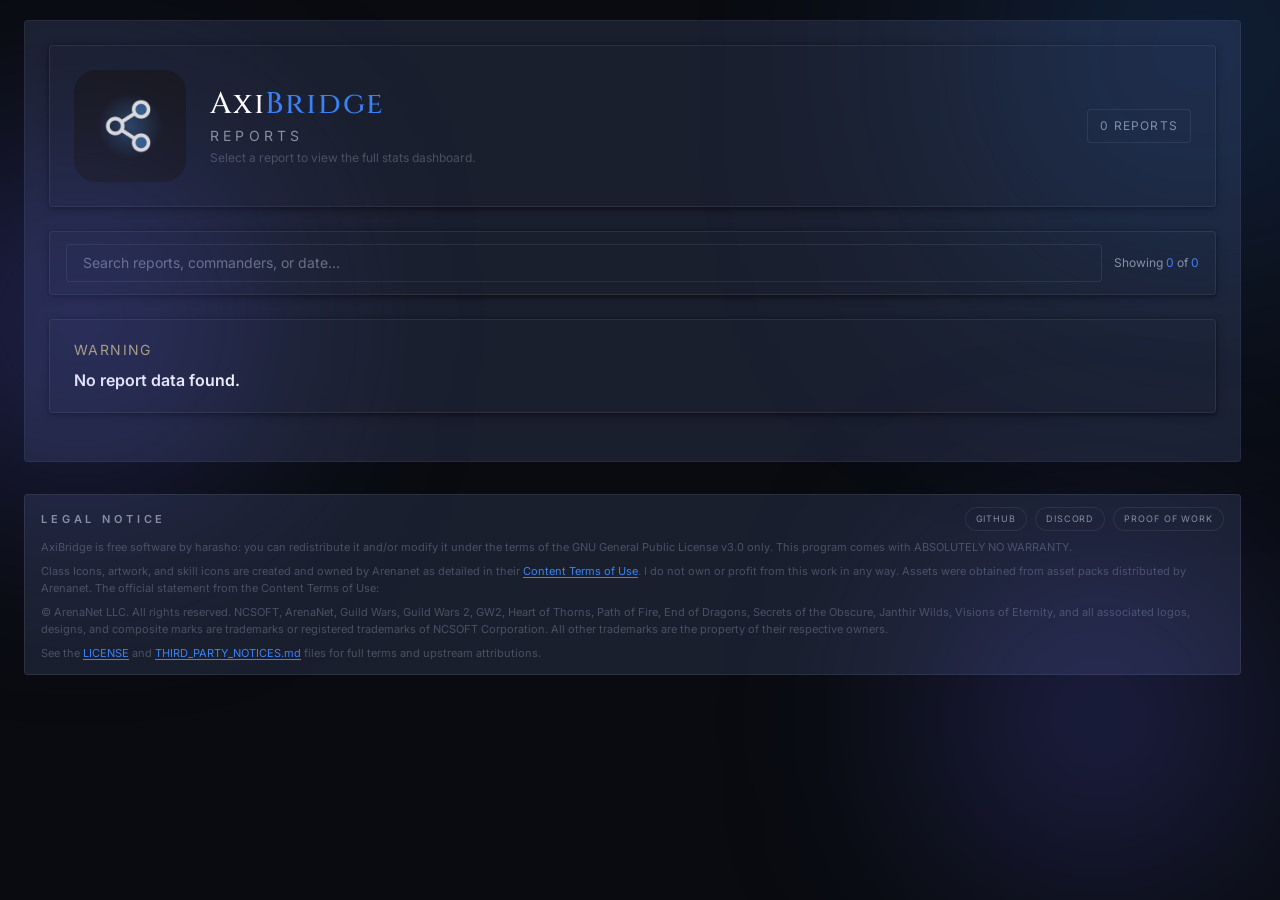
==== commit 4e6ca785: "Update web report 20260627-201602-uunv" ====
--- a/web/index.html
+++ b/web/index.html
@@ -5,8 +5,8 @@
     <link rel="icon" type="image/png" href="../img/AxiBridge-white.png" />
     <meta name="viewport" content="width=device-width, initial-scale=1.0" />
     <title>AxiBridge</title>
-    <script type="module" crossorigin src="../assets/index-DtfvO-op.js"></script>
-    <link rel="stylesheet" crossorigin href="../assets/index-DvlebWrZ.css">
+    <script type="module" crossorigin src="../assets/index-DVe5FZir.js"></script>
+    <link rel="stylesheet" crossorigin href="../assets/index-0e8oWL41.css">
   </head>
   <body>
     <div id="root"></div>
--- a/assets/index-0e8oWL41.css
+++ b/assets/index-0e8oWL41.css
@@ -0,0 +1 @@
+@import"https://fonts.googleapis.com/css2?family=Cinzel:wght@500;700&family=Inter:wght@400;500;600;700&display=swap";*,:before,:after{--tw-border-spacing-x: 0;--tw-border-spacing-y: 0;--tw-translate-x: 0;--tw-translate-y: 0;--tw-rotate: 0;--tw-skew-x: 0;--tw-skew-y: 0;--tw-scale-x: 1;--tw-scale-y: 1;--tw-pan-x: ;--tw-pan-y: ;--tw-pinch-zoom: ;--tw-scroll-snap-strictness: proximity;--tw-gradient-from-position: ;--tw-gradient-via-position: ;--tw-gradient-to-position: ;--tw-ordinal: ;--tw-slashed-zero: ;--tw-numeric-figure: ;--tw-numeric-spacing: ;--tw-numeric-fraction: ;--tw-ring-inset: ;--tw-ring-offset-width: 0px;--tw-ring-offset-color: #fff;--tw-ring-color: rgb(59 130 246 / .5);--tw-ring-offset-shadow: 0 0 #0000;--tw-ring-shadow: 0 0 #0000;--tw-shadow: 0 0 #0000;--tw-shadow-colored: 0 0 #0000;--tw-blur: ;--tw-brightness: ;--tw-contrast: ;--tw-grayscale: ;--tw-hue-rotate: ;--tw-invert: ;--tw-saturate: ;--tw-sepia: ;--tw-drop-shadow: ;--tw-backdrop-blur: ;--tw-backdrop-brightness: ;--tw-backdrop-contrast: ;--tw-backdrop-grayscale: ;--tw-backdrop-hue-rotate: ;--tw-backdrop-invert: ;--tw-backdrop-opacity: ;--tw-backdrop-saturate: ;--tw-backdrop-sepia: ;--tw-contain-size: ;--tw-contain-layout: ;--tw-contain-paint: ;--tw-contain-style: }::backdrop{--tw-border-spacing-x: 0;--tw-border-spacing-y: 0;--tw-translate-x: 0;--tw-translate-y: 0;--tw-rotate: 0;--tw-skew-x: 0;--tw-skew-y: 0;--tw-scale-x: 1;--tw-scale-y: 1;--tw-pan-x: ;--tw-pan-y: ;--tw-pinch-zoom: ;--tw-scroll-snap-strictness: proximity;--tw-gradient-from-position: ;--tw-gradient-via-position: ;--tw-gradient-to-position: ;--tw-ordinal: ;--tw-slashed-zero: ;--tw-numeric-figure: ;--tw-numeric-spacing: ;--tw-numeric-fraction: ;--tw-ring-inset: ;--tw-ring-offset-width: 0px;--tw-ring-offset-color: #fff;--tw-ring-color: rgb(59 130 246 / .5);--tw-ring-offset-shadow: 0 0 #0000;--tw-ring-shadow: 0 0 #0000;--tw-shadow: 0 0 #0000;--tw-shadow-colored: 0 0 #0000;--tw-blur: ;--tw-brightness: ;--tw-contrast: ;--tw-grayscale: ;--tw-hue-rotate: ;--tw-invert: ;--tw-saturate: ;--tw-sepia: ;--tw-drop-shadow: ;--tw-backdrop-blur: ;--tw-backdrop-brightness: ;--tw-backdrop-contrast: ;--tw-backdrop-grayscale: ;--tw-backdrop-hue-rotate: ;--tw-backdrop-invert: ;--tw-backdrop-opacity: ;--tw-backdrop-saturate: ;--tw-backdrop-sepia: ;--tw-contain-size: ;--tw-contain-layout: ;--tw-contain-paint: ;--tw-contain-style: }*,:before,:after{box-sizing:border-box;border-width:0;border-style:solid;border-color:#e5e7eb}:before,:after{--tw-content: ""}html,:host{line-height:1.5;-webkit-text-size-adjust:100%;-moz-tab-size:4;-o-tab-size:4;tab-size:4;font-family:ui-sans-serif,system-ui,sans-serif,"Apple Color Emoji","Segoe UI Emoji",Segoe UI Symbol,"Noto Color Emoji";font-feature-settings:normal;font-variation-settings:normal;-webkit-tap-highlight-color:transparent}body{margin:0;line-height:inherit}hr{height:0;color:inherit;border-top-width:1px}abbr:where([title]){-webkit-text-decoration:underline dotted;text-decoration:underline dotted}h1,h2,h3,h4,h5,h6{font-size:inherit;font-weight:inherit}a{color:inherit;text-decoration:inherit}b,strong{font-weight:bolder}code,kbd,samp,pre{font-family:ui-monospace,SFMono-Regular,Menlo,Monaco,Consolas,Liberation Mono,Courier New,monospace;font-feature-settings:normal;font-variation-settings:normal;font-size:1em}small{font-size:80%}sub,sup{font-size:75%;line-height:0;position:relative;vertical-align:baseline}sub{bottom:-.25em}sup{top:-.5em}table{text-indent:0;border-color:inherit;border-collapse:collapse}button,input,optgroup,select,textarea{font-family:inherit;font-feature-settings:inherit;font-variation-settings:inherit;font-size:100%;font-weight:inherit;line-height:inherit;letter-spacing:inherit;color:inherit;margin:0;padding:0}button,select{text-transform:none}button,input:where([type=button]),input:where([type=reset]),input:where([type=submit]){-webkit-appearance:button;background-color:transparent;background-image:none}:-moz-focusring{outline:auto}:-moz-ui-invalid{box-shadow:none}progress{vertical-align:baseline}::-webkit-inner-spin-button,::-webkit-outer-spin-button{height:auto}[type=search]{-webkit-appearance:textfield;outline-offset:-2px}::-webkit-search-decoration{-webkit-appearance:none}::-webkit-file-upload-button{-webkit-appearance:button;font:inherit}summary{display:list-item}blockquote,dl,dd,h1,h2,h3,h4,h5,h6,hr,figure,p,pre{margin:0}fieldset{margin:0;padding:0}legend{padding:0}ol,ul,menu{list-style:none;margin:0;padding:0}dialog{padding:0}textarea{resize:vertical}input::-moz-placeholder,textarea::-moz-placeholder{opacity:1;color:#9ca3af}input::placeholder,textarea::placeholder{opacity:1;color:#9ca3af}button,[role=button]{cursor:pointer}:disabled{cursor:default}img,svg,video,canvas,audio,iframe,embed,object{display:block;vertical-align:middle}img,video{max-width:100%;height:auto}[hidden]:where(:not([hidden=until-found])){display:none}.\!container{width:100%!important}.container{width:100%}@media(min-width:640px){.\!container{max-width:640px!important}.container{max-width:640px}}@media(min-width:768px){.\!container{max-width:768px!important}.container{max-width:768px}}@media(min-width:1024px){.\!container{max-width:1024px!important}.container{max-width:1024px}}@media(min-width:1280px){.\!container{max-width:1280px!important}.container{max-width:1280px}}@media(min-width:1536px){.\!container{max-width:1536px!important}.container{max-width:1536px}}.pointer-events-none{pointer-events:none}.pointer-events-auto{pointer-events:auto}.\!visible{visibility:visible!important}.visible{visibility:visible}.collapse{visibility:collapse}.static{position:static}.fixed{position:fixed}.absolute{position:absolute}.relative{position:relative}.sticky{position:sticky}.inset-0{top:0;right:0;bottom:0;left:0}.inset-\[0\.7px\]{top:.7px;right:.7px;bottom:.7px;left:.7px}.inset-y-0{top:0;bottom:0}.-bottom-0\.5{bottom:-.125rem}.-bottom-1{bottom:-.25rem}.-bottom-24{bottom:-6rem}.-left-16{left:-4rem}.-left-8{left:-2rem}.-right-0\.5{right:-.125rem}.-right-1{right:-.25rem}.-right-24{right:-6rem}.-top-0\.5{top:-.125rem}.-top-24{top:-6rem}.-top-\[9px\]{top:-9px}.bottom-0{bottom:0}.bottom-4{bottom:1rem}.bottom-\[1px\]{bottom:1px}.bottom-full{bottom:100%}.left-0{left:0}.left-1{left:.25rem}.left-1\/2{left:50%}.left-2\.5{left:.625rem}.left-3{left:.75rem}.left-4{left:1rem}.right-0{right:0}.right-1{right:.25rem}.right-2{right:.5rem}.right-2\.5{right:.625rem}.right-4{right:1rem}.top-0{top:0}.top-1{top:.25rem}.top-1\/2{top:50%}.top-2{top:.5rem}.top-\[1px\]{top:1px}.top-\[calc\(100\%\+4px\)\]{top:calc(100% + 4px)}.top-full{top:100%}.isolate{isolation:isolate}.z-0{z-index:0}.z-10{z-index:10}.z-20{z-index:20}.z-30{z-index:30}.z-40{z-index:40}.z-50{z-index:50}.z-\[1\]{z-index:1}.z-\[60\]{z-index:60}.z-\[70\]{z-index:70}.z-\[72\]{z-index:72}.z-\[74\]{z-index:74}.z-\[9999\]{z-index:9999}.col-span-2{grid-column:span 2 / span 2}.row-span-2{grid-row:span 2 / span 2}.m-0{margin:0}.-mx-1{margin-left:-.25rem;margin-right:-.25rem}.mx-1{margin-left:.25rem;margin-right:.25rem}.mx-3{margin-left:.75rem;margin-right:.75rem}.mx-4{margin-left:1rem;margin-right:1rem}.mx-auto{margin-left:auto;margin-right:auto}.my-3{margin-top:.75rem;margin-bottom:.75rem}.\!mb-0{margin-bottom:0!important}.\!mt-0{margin-top:0!important}.-mr-\[176px\]{margin-right:-176px}.mb-0\.5{margin-bottom:.125rem}.mb-1{margin-bottom:.25rem}.mb-1\.5{margin-bottom:.375rem}.mb-2{margin-bottom:.5rem}.mb-3{margin-bottom:.75rem}.mb-3\.5{margin-bottom:.875rem}.mb-4{margin-bottom:1rem}.mb-6{margin-bottom:1.5rem}.ml-1{margin-left:.25rem}.ml-1\.5{margin-left:.375rem}.ml-2{margin-left:.5rem}.ml-3{margin-left:.75rem}.ml-auto{margin-left:auto}.mr-3{margin-right:.75rem}.mt-0\.5{margin-top:.125rem}.mt-1{margin-top:.25rem}.mt-10{margin-top:2.5rem}.mt-2{margin-top:.5rem}.mt-3{margin-top:.75rem}.mt-4{margin-top:1rem}.mt-5{margin-top:1.25rem}.mt-6{margin-top:1.5rem}.mt-8{margin-top:2rem}.mt-auto{margin-top:auto}.block{display:block}.inline-block{display:inline-block}.inline{display:inline}.flex{display:flex}.inline-flex{display:inline-flex}.\!table{display:table!important}.table{display:table}.grid{display:grid}.contents{display:contents}.hidden{display:none}.aspect-square{aspect-ratio:1 / 1}.h-0{height:0px}.h-1{height:.25rem}.h-1\.5{height:.375rem}.h-10{height:2.5rem}.h-12{height:3rem}.h-14{height:3.5rem}.h-16{height:4rem}.h-2{height:.5rem}.h-2\.5{height:.625rem}.h-20{height:5rem}.h-24{height:6rem}.h-3{height:.75rem}.h-3\.5{height:.875rem}.h-32{height:8rem}.h-4{height:1rem}.h-48{height:12rem}.h-5{height:1.25rem}.h-56{height:14rem}.h-6{height:1.5rem}.h-64{height:16rem}.h-7{height:1.75rem}.h-8{height:2rem}.h-9{height:2.25rem}.h-\[12vh\]{height:12vh}.h-\[18px\]{height:18px}.h-\[220px\]{height:220px}.h-\[240px\]{height:240px}.h-\[260px\]{height:260px}.h-\[26px\]{height:26px}.h-\[280px\]{height:280px}.h-\[2px\]{height:2px}.h-\[300px\]{height:300px}.h-\[320px\]{height:320px}.h-\[34px\]{height:34px}.h-\[360px\]{height:360px}.h-\[3px\]{height:3px}.h-\[400px\]{height:400px}.h-\[480px\]{height:480px}.h-\[500px\]{height:500px}.h-\[65vh\]{height:65vh}.h-\[min\(82vh\,860px\)\]{height:min(82vh,860px)}.h-full{height:100%}.h-px{height:1px}.h-screen{height:100vh}.max-h-0{max-height:0px}.max-h-24{max-height:6rem}.max-h-28{max-height:7rem}.max-h-40{max-height:10rem}.max-h-56{max-height:14rem}.max-h-60{max-height:15rem}.max-h-64{max-height:16rem}.max-h-72{max-height:18rem}.max-h-80{max-height:20rem}.max-h-96{max-height:24rem}.max-h-\[260px\]{max-height:260px}.max-h-\[300px\]{max-height:300px}.max-h-\[30rem\]{max-height:30rem}.max-h-\[320px\]{max-height:320px}.max-h-\[32rem\]{max-height:32rem}.max-h-\[360px\]{max-height:360px}.max-h-\[420px\]{max-height:420px}.max-h-\[560px\]{max-height:560px}.max-h-\[60vh\]{max-height:60vh}.max-h-\[65vh\]{max-height:65vh}.max-h-\[85vh\]{max-height:85vh}.max-h-\[92vh\]{max-height:92vh}.max-h-\[99999px\]{max-height:99999px}.max-h-none{max-height:none}.min-h-0{min-height:0px}.min-h-10{min-height:2.5rem}.min-h-\[108px\]{min-height:108px}.min-h-\[126px\]{min-height:126px}.min-h-\[140px\]{min-height:140px}.min-h-\[182px\]{min-height:182px}.min-h-\[28px\]{min-height:28px}.min-h-\[30px\]{min-height:30px}.min-h-\[40px\]{min-height:40px}.min-h-\[56px\]{min-height:56px}.min-h-\[58px\]{min-height:58px}.min-h-\[60vh\]{min-height:60vh}.min-h-screen{min-height:100vh}.w-1\.5{width:.375rem}.w-10{width:2.5rem}.w-11{width:2.75rem}.w-12{width:3rem}.w-16{width:4rem}.w-2{width:.5rem}.w-2\.5{width:.625rem}.w-20{width:5rem}.w-3{width:.75rem}.w-3\.5{width:.875rem}.w-32{width:8rem}.w-36{width:9rem}.w-4{width:1rem}.w-44{width:11rem}.w-48{width:12rem}.w-5{width:1.25rem}.w-52{width:13rem}.w-56{width:14rem}.w-6{width:1.5rem}.w-64{width:16rem}.w-7{width:1.75rem}.w-8{width:2rem}.w-80{width:20rem}.w-9{width:2.25rem}.w-96{width:24rem}.w-\[120px\]{width:120px}.w-\[18px\]{width:18px}.w-\[220px\]{width:220px}.w-\[240px\]{width:240px}.w-\[248px\]{width:248px}.w-\[260px\]{width:260px}.w-\[26px\]{width:26px}.w-\[2px\]{width:2px}.w-\[320px\]{width:320px}.w-\[4\.5rem\]{width:4.5rem}.w-auto{width:auto}.w-full{width:100%}.w-max{width:-moz-max-content;width:max-content}.w-px{width:1px}.w-screen{width:100vw}.min-w-0{min-width:0px}.min-w-8{min-width:2rem}.min-w-\[240px\]{min-width:240px}.min-w-\[260px\]{min-width:260px}.min-w-\[30px\]{min-width:30px}.min-w-\[420px\]{min-width:420px}.min-w-\[440px\]{min-width:440px}.min-w-\[560px\]{min-width:560px}.min-w-\[620px\]{min-width:620px}.min-w-\[640px\]{min-width:640px}.min-w-\[680px\]{min-width:680px}.min-w-\[700px\]{min-width:700px}.min-w-\[720px\]{min-width:720px}.min-w-\[760px\]{min-width:760px}.min-w-\[860px\]{min-width:860px}.min-w-\[900px\]{min-width:900px}.min-w-full{min-width:100%}.max-w-2xl{max-width:42rem}.max-w-3xl{max-width:48rem}.max-w-4xl{max-width:56rem}.max-w-6xl{max-width:72rem}.max-w-\[1100px\]{max-width:1100px}.max-w-\[120px\]{max-width:120px}.max-w-\[12rem\]{max-width:12rem}.max-w-\[140px\]{max-width:140px}.max-w-\[160px\]{max-width:160px}.max-w-\[170px\]{max-width:170px}.max-w-\[180px\]{max-width:180px}.max-w-\[200px\]{max-width:200px}.max-w-\[2150px\]{max-width:2150px}.max-w-\[58vw\]{max-width:58vw}.max-w-\[80vw\]{max-width:80vw}.max-w-full{max-width:100%}.max-w-lg{max-width:32rem}.max-w-md{max-width:28rem}.max-w-none{max-width:none}.max-w-sm{max-width:24rem}.max-w-xs{max-width:20rem}.flex-1{flex:1 1 0%}.flex-none{flex:none}.flex-shrink-0{flex-shrink:0}.shrink{flex-shrink:1}.shrink-0{flex-shrink:0}.table-auto{table-layout:auto}.table-fixed{table-layout:fixed}.border-collapse{border-collapse:collapse}.border-separate{border-collapse:separate}.border-spacing-0{--tw-border-spacing-x: 0px;--tw-border-spacing-y: 0px;border-spacing:var(--tw-border-spacing-x) var(--tw-border-spacing-y)}.-translate-x-1\/2{--tw-translate-x: -50%;transform:translate(var(--tw-translate-x),var(--tw-translate-y)) rotate(var(--tw-rotate)) skew(var(--tw-skew-x)) skewY(var(--tw-skew-y)) scaleX(var(--tw-scale-x)) scaleY(var(--tw-scale-y))}.-translate-x-full{--tw-translate-x: -100%;transform:translate(var(--tw-translate-x),var(--tw-translate-y)) rotate(var(--tw-rotate)) skew(var(--tw-skew-x)) skewY(var(--tw-skew-y)) scaleX(var(--tw-scale-x)) scaleY(var(--tw-scale-y))}.-translate-y-1\/2{--tw-translate-y: -50%;transform:translate(var(--tw-translate-x),var(--tw-translate-y)) rotate(var(--tw-rotate)) skew(var(--tw-skew-x)) skewY(var(--tw-skew-y)) scaleX(var(--tw-scale-x)) scaleY(var(--tw-scale-y))}.-translate-y-2{--tw-translate-y: -.5rem;transform:translate(var(--tw-translate-x),var(--tw-translate-y)) rotate(var(--tw-rotate)) skew(var(--tw-skew-x)) skewY(var(--tw-skew-y)) scaleX(var(--tw-scale-x)) scaleY(var(--tw-scale-y))}.translate-x-0{--tw-translate-x: 0px;transform:translate(var(--tw-translate-x),var(--tw-translate-y)) rotate(var(--tw-rotate)) skew(var(--tw-skew-x)) skewY(var(--tw-skew-y)) scaleX(var(--tw-scale-x)) scaleY(var(--tw-scale-y))}.translate-x-1{--tw-translate-x: .25rem;transform:translate(var(--tw-translate-x),var(--tw-translate-y)) rotate(var(--tw-rotate)) skew(var(--tw-skew-x)) skewY(var(--tw-skew-y)) scaleX(var(--tw-scale-x)) scaleY(var(--tw-scale-y))}.translate-x-6{--tw-translate-x: 1.5rem;transform:translate(var(--tw-translate-x),var(--tw-translate-y)) rotate(var(--tw-rotate)) skew(var(--tw-skew-x)) skewY(var(--tw-skew-y)) scaleX(var(--tw-scale-x)) scaleY(var(--tw-scale-y))}.translate-y-0{--tw-translate-y: 0px;transform:translate(var(--tw-translate-x),var(--tw-translate-y)) rotate(var(--tw-rotate)) skew(var(--tw-skew-x)) skewY(var(--tw-skew-y)) scaleX(var(--tw-scale-x)) scaleY(var(--tw-scale-y))}.-rotate-90{--tw-rotate: -90deg;transform:translate(var(--tw-translate-x),var(--tw-translate-y)) rotate(var(--tw-rotate)) skew(var(--tw-skew-x)) skewY(var(--tw-skew-y)) scaleX(var(--tw-scale-x)) scaleY(var(--tw-scale-y))}.rotate-180{--tw-rotate: 180deg;transform:translate(var(--tw-translate-x),var(--tw-translate-y)) rotate(var(--tw-rotate)) skew(var(--tw-skew-x)) skewY(var(--tw-skew-y)) scaleX(var(--tw-scale-x)) scaleY(var(--tw-scale-y))}.rotate-45{--tw-rotate: 45deg;transform:translate(var(--tw-translate-x),var(--tw-translate-y)) rotate(var(--tw-rotate)) skew(var(--tw-skew-x)) skewY(var(--tw-skew-y)) scaleX(var(--tw-scale-x)) scaleY(var(--tw-scale-y))}.scale-105{--tw-scale-x: 1.05;--tw-scale-y: 1.05;transform:translate(var(--tw-translate-x),var(--tw-translate-y)) rotate(var(--tw-rotate)) skew(var(--tw-skew-x)) skewY(var(--tw-skew-y)) scaleX(var(--tw-scale-x)) scaleY(var(--tw-scale-y))}.transform{transform:translate(var(--tw-translate-x),var(--tw-translate-y)) rotate(var(--tw-rotate)) skew(var(--tw-skew-x)) skewY(var(--tw-skew-y)) scaleX(var(--tw-scale-x)) scaleY(var(--tw-scale-y))}.animate-\[fadeUp_0\.6s_ease-out\]{animation:fadeUp .6s ease-out}@keyframes pulse{50%{opacity:.5}}.animate-pulse{animation:pulse 2s cubic-bezier(.4,0,.6,1) infinite}@keyframes spin{to{transform:rotate(360deg)}}.animate-spin{animation:spin 1s linear infinite}.cursor-help{cursor:help}.cursor-not-allowed{cursor:not-allowed}.cursor-pointer{cursor:pointer}.select-none{-webkit-user-select:none;-moz-user-select:none;user-select:none}.resize{resize:both}.snap-x{scroll-snap-type:x var(--tw-scroll-snap-strictness)}.snap-mandatory{--tw-scroll-snap-strictness: mandatory}.snap-start{scroll-snap-align:start}.scroll-mt-24{scroll-margin-top:6rem}.scroll-mt-6{scroll-margin-top:1.5rem}.list-decimal{list-style-type:decimal}.list-disc{list-style-type:disc}.appearance-none{-webkit-appearance:none;-moz-appearance:none;appearance:none}.auto-cols-fr{grid-auto-columns:minmax(0,1fr)}.grid-flow-col{grid-auto-flow:column}.grid-cols-1{grid-template-columns:repeat(1,minmax(0,1fr))}.grid-cols-2{grid-template-columns:repeat(2,minmax(0,1fr))}.grid-cols-3{grid-template-columns:repeat(3,minmax(0,1fr))}.grid-cols-6{grid-template-columns:repeat(6,minmax(0,1fr))}.grid-cols-7{grid-template-columns:repeat(7,minmax(0,1fr))}.grid-cols-\[0\.3fr_1\.3fr_1fr_0\.8fr_0\.8fr_0\.8fr\]{grid-template-columns:.3fr 1.3fr 1fr .8fr .8fr .8fr}.grid-cols-\[0\.4fr_1\.5fr_0\.8fr_0\.8fr_0\.8fr\]{grid-template-columns:.4fr 1.5fr .8fr .8fr .8fr}.grid-cols-\[0\.4fr_1\.5fr_1fr_0\.9fr\]{grid-template-columns:.4fr 1.5fr 1fr .9fr}.grid-cols-\[0\.4fr_1\.6fr_1fr\]{grid-template-columns:.4fr 1.6fr 1fr}.grid-cols-\[0\.4fr_1\.6fr_1fr_0\.9fr\]{grid-template-columns:.4fr 1.6fr 1fr .9fr}.grid-cols-\[0\.4fr_1\.6fr_1fr_1fr\]{grid-template-columns:.4fr 1.6fr 1fr 1fr}.grid-cols-\[0\.4fr_1\.6fr_1fr_1fr_1fr\]{grid-template-columns:.4fr 1.6fr 1fr 1fr 1fr}.grid-cols-\[0\.4fr_1\.6fr_1fr_1fr_1fr_1fr\]{grid-template-columns:.4fr 1.6fr 1fr 1fr 1fr 1fr}.grid-cols-\[1\.2fr_0\.8fr\]{grid-template-columns:1.2fr .8fr}.grid-cols-\[1\.4fr_0\.6fr_0\.7fr_0\.8fr\]{grid-template-columns:1.4fr .6fr .7fr .8fr}.grid-cols-\[1\.4fr_0\.8fr_0\.8fr\]{grid-template-columns:1.4fr .8fr .8fr}.grid-cols-\[1\.5fr_1fr_0\.9fr\]{grid-template-columns:1.5fr 1fr .9fr}.grid-cols-\[1\.6fr_0\.8fr_0\.8fr_0\.8fr\]{grid-template-columns:1.6fr .8fr .8fr .8fr}.grid-cols-\[12px_16px_minmax\(0\,1fr\)_auto\]{grid-template-columns:12px 16px minmax(0,1fr) auto}.grid-cols-\[18px_minmax\(0\,1fr\)\]{grid-template-columns:18px minmax(0,1fr)}.grid-cols-\[1fr_110px\]{grid-template-columns:1fr 110px}.grid-cols-\[1fr_auto_1fr\]{grid-template-columns:1fr auto 1fr}.grid-cols-\[230px_1fr\]{grid-template-columns:230px 1fr}.grid-cols-\[2fr_0\.6fr_0\.8fr_0\.6fr_0\.6fr_0\.5fr\]{grid-template-columns:2fr .6fr .8fr .6fr .6fr .5fr}.grid-cols-\[2fr_0\.8fr_0\.7fr\]{grid-template-columns:2fr .8fr .7fr}.grid-cols-\[2fr_0\.8fr_0\.8fr\]{grid-template-columns:2fr .8fr .8fr}.grid-cols-\[2fr_0\.9fr_0\.7fr\]{grid-template-columns:2fr .9fr .7fr}.grid-cols-\[36px_minmax\(0\,1fr\)\]{grid-template-columns:36px minmax(0,1fr)}.grid-cols-\[40px_minmax\(0\,1fr\)\]{grid-template-columns:40px minmax(0,1fr)}.grid-cols-\[minmax\(0\,3\.2fr\)_minmax\(140px\,1\.1fr\)_86px\]{grid-template-columns:minmax(0,3.2fr) minmax(140px,1.1fr) 86px}.grid-rows-2{grid-template-rows:repeat(2,minmax(0,1fr))}.flex-row{flex-direction:row}.flex-col{flex-direction:column}.flex-wrap{flex-wrap:wrap}.flex-nowrap{flex-wrap:nowrap}.items-start{align-items:flex-start}.items-end{align-items:flex-end}.items-center{align-items:center}.items-baseline{align-items:baseline}.items-stretch{align-items:stretch}.justify-start{justify-content:flex-start}.justify-end{justify-content:flex-end}.justify-center{justify-content:center}.justify-between{justify-content:space-between}.gap-0{gap:0px}.gap-0\.5{gap:.125rem}.gap-1{gap:.25rem}.gap-1\.5{gap:.375rem}.gap-2{gap:.5rem}.gap-2\.5{gap:.625rem}.gap-3{gap:.75rem}.gap-4{gap:1rem}.gap-5{gap:1.25rem}.gap-6{gap:1.5rem}.gap-x-1\.5{-moz-column-gap:.375rem;column-gap:.375rem}.gap-x-2{-moz-column-gap:.5rem;column-gap:.5rem}.gap-x-3{-moz-column-gap:.75rem;column-gap:.75rem}.gap-x-4{-moz-column-gap:1rem;column-gap:1rem}.gap-y-1{row-gap:.25rem}.gap-y-1\.5{row-gap:.375rem}.space-y-0>:not([hidden])~:not([hidden]){--tw-space-y-reverse: 0;margin-top:calc(0px * calc(1 - var(--tw-space-y-reverse)));margin-bottom:calc(0px * var(--tw-space-y-reverse))}.space-y-0\.5>:not([hidden])~:not([hidden]){--tw-space-y-reverse: 0;margin-top:calc(.125rem * calc(1 - var(--tw-space-y-reverse)));margin-bottom:calc(.125rem * var(--tw-space-y-reverse))}.space-y-1>:not([hidden])~:not([hidden]){--tw-space-y-reverse: 0;margin-top:calc(.25rem * calc(1 - var(--tw-space-y-reverse)));margin-bottom:calc(.25rem * var(--tw-space-y-reverse))}.space-y-1\.5>:not([hidden])~:not([hidden]){--tw-space-y-reverse: 0;margin-top:calc(.375rem * calc(1 - var(--tw-space-y-reverse)));margin-bottom:calc(.375rem * var(--tw-space-y-reverse))}.space-y-2>:not([hidden])~:not([hidden]){--tw-space-y-reverse: 0;margin-top:calc(.5rem * calc(1 - var(--tw-space-y-reverse)));margin-bottom:calc(.5rem * var(--tw-space-y-reverse))}.space-y-2\.5>:not([hidden])~:not([hidden]){--tw-space-y-reverse: 0;margin-top:calc(.625rem * calc(1 - var(--tw-space-y-reverse)));margin-bottom:calc(.625rem * var(--tw-space-y-reverse))}.space-y-3>:not([hidden])~:not([hidden]){--tw-space-y-reverse: 0;margin-top:calc(.75rem * calc(1 - var(--tw-space-y-reverse)));margin-bottom:calc(.75rem * var(--tw-space-y-reverse))}.space-y-4>:not([hidden])~:not([hidden]){--tw-space-y-reverse: 0;margin-top:calc(1rem * calc(1 - var(--tw-space-y-reverse)));margin-bottom:calc(1rem * var(--tw-space-y-reverse))}.space-y-5>:not([hidden])~:not([hidden]){--tw-space-y-reverse: 0;margin-top:calc(1.25rem * calc(1 - var(--tw-space-y-reverse)));margin-bottom:calc(1.25rem * var(--tw-space-y-reverse))}.space-y-6>:not([hidden])~:not([hidden]){--tw-space-y-reverse: 0;margin-top:calc(1.5rem * calc(1 - var(--tw-space-y-reverse)));margin-bottom:calc(1.5rem * var(--tw-space-y-reverse))}.divide-y>:not([hidden])~:not([hidden]){--tw-divide-y-reverse: 0;border-top-width:calc(1px * calc(1 - var(--tw-divide-y-reverse)));border-bottom-width:calc(1px * var(--tw-divide-y-reverse))}.divide-white\/10>:not([hidden])~:not([hidden]){border-color:#ffffff1a}.divide-white\/5>:not([hidden])~:not([hidden]){border-color:#ffffff0d}.self-end{align-self:flex-end}.self-center{align-self:center}.self-stretch{align-self:stretch}.overflow-auto{overflow:auto}.overflow-hidden{overflow:hidden}.overflow-visible{overflow:visible}.overflow-x-auto{overflow-x:auto}.overflow-y-auto{overflow-y:auto}.overflow-x-hidden{overflow-x:hidden}.overscroll-contain{overscroll-behavior:contain}.truncate{overflow:hidden;text-overflow:ellipsis;white-space:nowrap}.whitespace-normal{white-space:normal}.whitespace-nowrap{white-space:nowrap}.whitespace-pre-wrap{white-space:pre-wrap}.break-words{overflow-wrap:break-word}.break-all{word-break:break-all}.rounded{border-radius:.25rem}.rounded-2xl{border-radius:1rem}.rounded-\[2px\]{border-radius:2px}.rounded-\[3px\]{border-radius:3px}.rounded-\[4px\]{border-radius:4px}.rounded-\[6px\]{border-radius:6px}.rounded-\[var\(--radius-md\)\]{border-radius:var(--radius-md)}.rounded-full{border-radius:9999px}.rounded-lg{border-radius:.5rem}.rounded-md{border-radius:.375rem}.rounded-sm{border-radius:.125rem}.rounded-xl{border-radius:.75rem}.rounded-l-md{border-top-left-radius:.375rem;border-bottom-left-radius:.375rem}.rounded-r-md{border-top-right-radius:.375rem;border-bottom-right-radius:.375rem}.rounded-r-none{border-top-right-radius:0;border-bottom-right-radius:0}.\!border-0{border-width:0px!important}.border{border-width:1px}.border-0{border-width:0px}.border-2{border-width:2px}.border-b{border-bottom-width:1px}.border-l{border-left-width:1px}.border-l-2{border-left-width:2px}.border-l-4{border-left-width:4px}.border-r{border-right-width:1px}.border-t{border-top-width:1px}.border-dashed{border-style:dashed}.border-dotted{border-style:dotted}.border-none{border-style:none}.border-\[color\:var\(--accent-border\)\]{border-color:var(--accent-border)}.border-\[color\:var\(--border-default\)\]{border-color:var(--border-default)}.border-\[color\:var\(--border-hover\)\]{border-color:var(--border-hover)}.border-\[color\:var\(--border-subtle\)\]{border-color:var(--border-subtle)}.border-\[color\:var\(--brand-primary\)\]{border-color:var(--brand-primary)}.border-amber-200\/10{border-color:#fde68a1a}.border-amber-300\/40{border-color:#fcd34d66}.border-amber-400{--tw-border-opacity: 1;border-color:rgb(251 191 36 / var(--tw-border-opacity, 1))}.border-amber-400\/30{border-color:#fbbf244d}.border-amber-400\/40{border-color:#fbbf2466}.border-amber-500\/20{border-color:#f59e0b33}.border-amber-500\/30{border-color:#f59e0b4d}.border-amber-500\/35{border-color:#f59e0b59}.border-amber-500\/40{border-color:#f59e0b66}.border-amber-500\/50{border-color:#f59e0b80}.border-blue-400{--tw-border-opacity: 1;border-color:rgb(96 165 250 / var(--tw-border-opacity, 1))}.border-blue-400\/40{border-color:#60a5fa66}.border-blue-500\/30{border-color:#3b82f64d}.border-blue-500\/40{border-color:#3b82f666}.border-blue-500\/50{border-color:#3b82f680}.border-cyan-200\/40{border-color:#a5f3fc66}.border-cyan-300\/30{border-color:#67e8f94d}.border-cyan-300\/40{border-color:#67e8f966}.border-cyan-300\/50{border-color:#67e8f980}.border-cyan-400\/30{border-color:#22d3ee4d}.border-cyan-400\/40{border-color:#22d3ee66}.border-cyan-500\/25{border-color:#06b6d440}.border-cyan-500\/30{border-color:#06b6d44d}.border-cyan-500\/40{border-color:#06b6d466}.border-emerald-200\/10{border-color:#a7f3d01a}.border-emerald-400\/40{border-color:#34d39966}.border-emerald-500\/30{border-color:#10b9814d}.border-emerald-500\/35{border-color:#10b98159}.border-emerald-500\/40{border-color:#10b98166}.border-green-500\/30{border-color:#22c55e4d}.border-green-500\/40{border-color:#22c55e66}.border-indigo-300\/20{border-color:#a5b4fc33}.border-orange-200\/40{border-color:#fed7aa66}.border-orange-400\/30{border-color:#fb923c4d}.border-orange-500\/30{border-color:#f973164d}.border-orange-500\/35{border-color:#f9731659}.border-purple-500\/30{border-color:#a855f74d}.border-red-400\/25{border-color:#f8717140}.border-red-500\/30{border-color:#ef44444d}.border-red-500\/40{border-color:#ef444466}.border-red-500\/50{border-color:#ef444480}.border-rose-200\/10{border-color:#fecdd31a}.border-rose-300\/30{border-color:#fda4af4d}.border-rose-500\/20{border-color:#f43f5e33}.border-rose-500\/30{border-color:#f43f5e4d}.border-rose-500\/35{border-color:#f43f5e59}.border-rose-500\/60{border-color:#f43f5e99}.border-slate-300\/30{border-color:#cbd5e14d}.border-slate-400\/30{border-color:#94a3b84d}.border-transparent{border-color:transparent}.border-violet-500\/35{border-color:#8b5cf659}.border-white\/10{border-color:#ffffff1a}.border-white\/15{border-color:#ffffff26}.border-white\/20{border-color:#fff3}.border-white\/40{border-color:#fff6}.border-white\/5{border-color:#ffffff0d}.border-white\/60{border-color:#fff9}.border-white\/\[0\.03\]{border-color:#ffffff08}.border-white\/\[0\.06\]{border-color:#ffffff0f}.border-white\/\[0\.07\]{border-color:#ffffff12}.border-white\/\[0\.08\]{border-color:#ffffff14}.border-white\/\[0\.09\]{border-color:#ffffff17}.border-yellow-500\/20{border-color:#eab30833}.border-l-amber-500{--tw-border-opacity: 1;border-left-color:rgb(245 158 11 / var(--tw-border-opacity, 1))}.border-l-emerald-500{--tw-border-opacity: 1;border-left-color:rgb(16 185 129 / var(--tw-border-opacity, 1))}.border-l-rose-500{--tw-border-opacity: 1;border-left-color:rgb(244 63 94 / var(--tw-border-opacity, 1))}.border-t-cyan-400{--tw-border-opacity: 1;border-top-color:rgb(34 211 238 / var(--tw-border-opacity, 1))}.\!bg-cyan-300{--tw-bg-opacity: 1 !important;background-color:rgb(103 232 249 / var(--tw-bg-opacity, 1))!important}.bg-\[color\:var\(--accent-bg\)\]{background-color:var(--accent-bg)}.bg-\[color\:var\(--accent-bg-strong\)\]{background-color:var(--accent-bg-strong)}.bg-\[color\:var\(--bg-elevated\)\]{background-color:var(--bg-elevated)}.bg-\[var\(--accent-bg\)\]{background-color:var(--accent-bg)}.bg-\[var\(--accent-bg-strong\)\]{background-color:var(--accent-bg-strong)}.bg-\[var\(--bg-card\)\]{background-color:var(--bg-card)}.bg-\[var\(--bg-card-inner\)\]{background-color:var(--bg-card-inner)}.bg-\[var\(--bg-elevated\)\]{background-color:var(--bg-elevated)}.bg-\[var\(--bg-hover\)\]{background-color:var(--bg-hover)}.bg-amber-400{--tw-bg-opacity: 1;background-color:rgb(251 191 36 / var(--tw-bg-opacity, 1))}.bg-amber-500{--tw-bg-opacity: 1;background-color:rgb(245 158 11 / var(--tw-bg-opacity, 1))}.bg-amber-500\/10{background-color:#f59e0b1a}.bg-amber-500\/15{background-color:#f59e0b26}.bg-amber-500\/20{background-color:#f59e0b33}.bg-amber-500\/25{background-color:#f59e0b40}.bg-black\/20{background-color:#0003}.bg-black\/25{background-color:#00000040}.bg-black\/30{background-color:#0000004d}.bg-black\/40{background-color:#0006}.bg-black\/50{background-color:#00000080}.bg-black\/60{background-color:#0009}.bg-black\/70{background-color:#000000b3}.bg-blue-400\/90{background-color:#60a5fae6}.bg-blue-500\/10{background-color:#3b82f61a}.bg-blue-500\/15{background-color:#3b82f626}.bg-blue-500\/20{background-color:#3b82f633}.bg-blue-500\/30{background-color:#3b82f64d}.bg-cyan-400\/10{background-color:#22d3ee1a}.bg-cyan-400\/15{background-color:#22d3ee26}.bg-cyan-500\/10{background-color:#06b6d41a}.bg-cyan-500\/15{background-color:#06b6d426}.bg-cyan-500\/20{background-color:#06b6d433}.bg-cyan-500\/30{background-color:#06b6d44d}.bg-cyan-500\/80{background-color:#06b6d4cc}.bg-cyan-500\/\[0\.08\]{background-color:#06b6d414}.bg-cyan-600{--tw-bg-opacity: 1;background-color:rgb(8 145 178 / var(--tw-bg-opacity, 1))}.bg-cyan-600\/20{background-color:#0891b233}.bg-emerald-400{--tw-bg-opacity: 1;background-color:rgb(52 211 153 / var(--tw-bg-opacity, 1))}.bg-emerald-500{--tw-bg-opacity: 1;background-color:rgb(16 185 129 / var(--tw-bg-opacity, 1))}.bg-emerald-500\/10{background-color:#10b9811a}.bg-emerald-500\/15{background-color:#10b98126}.bg-emerald-500\/20{background-color:#10b98133}.bg-emerald-500\/30{background-color:#10b9814d}.bg-fuchsia-500\/20{background-color:#d946ef33}.bg-gray-600{--tw-bg-opacity: 1;background-color:rgb(75 85 99 / var(--tw-bg-opacity, 1))}.bg-green-500{--tw-bg-opacity: 1;background-color:rgb(34 197 94 / var(--tw-bg-opacity, 1))}.bg-green-500\/20{background-color:#22c55e33}.bg-indigo-500\/10{background-color:#6366f11a}.bg-indigo-500\/15{background-color:#6366f126}.bg-orange-400{--tw-bg-opacity: 1;background-color:rgb(251 146 60 / var(--tw-bg-opacity, 1))}.bg-orange-400\/15{background-color:#fb923c26}.bg-orange-500{--tw-bg-opacity: 1;background-color:rgb(249 115 22 / var(--tw-bg-opacity, 1))}.bg-orange-500\/10{background-color:#f973161a}.bg-orange-500\/15{background-color:#f9731626}.bg-orange-500\/20{background-color:#f9731633}.bg-orange-500\/80{background-color:#f97316cc}.bg-purple-500\/20{background-color:#a855f733}.bg-red-400{--tw-bg-opacity: 1;background-color:rgb(248 113 113 / var(--tw-bg-opacity, 1))}.bg-red-500{--tw-bg-opacity: 1;background-color:rgb(239 68 68 / var(--tw-bg-opacity, 1))}.bg-red-500\/10{background-color:#ef44441a}.bg-red-500\/15{background-color:#ef444426}.bg-red-500\/20{background-color:#ef444433}.bg-red-600{--tw-bg-opacity: 1;background-color:rgb(220 38 38 / var(--tw-bg-opacity, 1))}.bg-rose-400{--tw-bg-opacity: 1;background-color:rgb(251 113 133 / var(--tw-bg-opacity, 1))}.bg-rose-400\/20{background-color:#fb718533}.bg-rose-500{--tw-bg-opacity: 1;background-color:rgb(244 63 94 / var(--tw-bg-opacity, 1))}.bg-rose-500\/10{background-color:#f43f5e1a}.bg-rose-500\/15{background-color:#f43f5e26}.bg-slate-200\/70{background-color:#e2e8f0b3}.bg-slate-300\/15{background-color:#cbd5e126}.bg-slate-400\/10{background-color:#94a3b81a}.bg-slate-500\/10{background-color:#64748b1a}.bg-slate-500\/20{background-color:#64748b33}.bg-slate-900{--tw-bg-opacity: 1;background-color:rgb(15 23 42 / var(--tw-bg-opacity, 1))}.bg-slate-950\/70{background-color:#020617b3}.bg-transparent{background-color:transparent}.bg-violet-500\/15{background-color:#8b5cf626}.bg-white{--tw-bg-opacity: 1;background-color:rgb(255 255 255 / var(--tw-bg-opacity, 1))}.bg-white\/10{background-color:#ffffff1a}.bg-white\/5{background-color:#ffffff0d}.bg-white\/\[0\.03\]{background-color:#ffffff08}.bg-white\/\[0\.04\]{background-color:#ffffff0a}.bg-white\/\[0\.05\]{background-color:#ffffff0d}.bg-gradient-to-b{background-image:linear-gradient(to bottom,var(--tw-gradient-stops))}.bg-gradient-to-br{background-image:linear-gradient(to bottom right,var(--tw-gradient-stops))}.from-\[color\:var\(--accent-bg\)\]{--tw-gradient-from: var(--accent-bg) var(--tw-gradient-from-position);--tw-gradient-to: rgb(255 255 255 / 0) var(--tw-gradient-to-position);--tw-gradient-stops: var(--tw-gradient-from), var(--tw-gradient-to)}.from-slate-950\/55{--tw-gradient-from: rgb(2 6 23 / .55) var(--tw-gradient-from-position);--tw-gradient-to: rgb(2 6 23 / 0) var(--tw-gradient-to-position);--tw-gradient-stops: var(--tw-gradient-from), var(--tw-gradient-to)}.from-white\/10{--tw-gradient-from: rgb(255 255 255 / .1) var(--tw-gradient-from-position);--tw-gradient-to: rgb(255 255 255 / 0) var(--tw-gradient-to-position);--tw-gradient-stops: var(--tw-gradient-from), var(--tw-gradient-to)}.via-white\/10{--tw-gradient-to: rgb(255 255 255 / 0) var(--tw-gradient-to-position);--tw-gradient-stops: var(--tw-gradient-from), rgb(255 255 255 / .1) var(--tw-gradient-via-position), var(--tw-gradient-to)}.via-white\/5{--tw-gradient-to: rgb(255 255 255 / 0) var(--tw-gradient-to-position);--tw-gradient-stops: var(--tw-gradient-from), rgb(255 255 255 / .05) var(--tw-gradient-via-position), var(--tw-gradient-to)}.to-slate-900\/45{--tw-gradient-to: rgb(15 23 42 / .45) var(--tw-gradient-to-position)}.to-transparent{--tw-gradient-to: transparent var(--tw-gradient-to-position)}.fill-amber-300{fill:#fcd34d}.fill-transparent{fill:transparent}.fill-yellow-500\/40{fill:#eab30866}.object-contain{-o-object-fit:contain;object-fit:contain}.object-cover{-o-object-fit:cover;object-fit:cover}.\!p-0{padding:0!important}.p-0{padding:0}.p-0\.5{padding:.125rem}.p-1{padding:.25rem}.p-1\.5{padding:.375rem}.p-2{padding:.5rem}.p-2\.5{padding:.625rem}.p-3{padding:.75rem}.p-4{padding:1rem}.p-5{padding:1.25rem}.p-6{padding:1.5rem}.p-8{padding:2rem}.p-\[1px\]{padding:1px}.px-1{padding-left:.25rem;padding-right:.25rem}.px-1\.5{padding-left:.375rem;padding-right:.375rem}.px-2{padding-left:.5rem;padding-right:.5rem}.px-2\.5{padding-left:.625rem;padding-right:.625rem}.px-3{padding-left:.75rem;padding-right:.75rem}.px-3\.5{padding-left:.875rem;padding-right:.875rem}.px-4{padding-left:1rem;padding-right:1rem}.px-5{padding-left:1.25rem;padding-right:1.25rem}.px-6{padding-left:1.5rem;padding-right:1.5rem}.px-8{padding-left:2rem;padding-right:2rem}.px-\[18px\]{padding-left:18px;padding-right:18px}.py-0\.5{padding-top:.125rem;padding-bottom:.125rem}.py-1{padding-top:.25rem;padding-bottom:.25rem}.py-1\.5{padding-top:.375rem;padding-bottom:.375rem}.py-12{padding-top:3rem;padding-bottom:3rem}.py-2{padding-top:.5rem;padding-bottom:.5rem}.py-2\.5{padding-top:.625rem;padding-bottom:.625rem}.py-3{padding-top:.75rem;padding-bottom:.75rem}.py-4{padding-top:1rem;padding-bottom:1rem}.py-5{padding-top:1.25rem;padding-bottom:1.25rem}.py-6{padding-top:1.5rem;padding-bottom:1.5rem}.py-8{padding-top:2rem;padding-bottom:2rem}.py-\[1\.5px\]{padding-top:1.5px;padding-bottom:1.5px}.py-\[14px\]{padding-top:14px;padding-bottom:14px}.py-\[1px\]{padding-top:1px;padding-bottom:1px}.py-\[2px\]{padding-top:2px;padding-bottom:2px}.py-px{padding-top:1px;padding-bottom:1px}.pb-0{padding-bottom:0}.pb-0\.5{padding-bottom:.125rem}.pb-1{padding-bottom:.25rem}.pb-1\.5{padding-bottom:.375rem}.pb-10{padding-bottom:2.5rem}.pb-2{padding-bottom:.5rem}.pb-3{padding-bottom:.75rem}.pb-4{padding-bottom:1rem}.pb-5{padding-bottom:1.25rem}.pb-6{padding-bottom:1.5rem}.pb-8{padding-bottom:2rem}.pb-\[2px\]{padding-bottom:2px}.pl-0{padding-left:0}.pl-1{padding-left:.25rem}.pl-2{padding-left:.5rem}.pl-2\.5{padding-left:.625rem}.pl-3{padding-left:.75rem}.pl-4{padding-left:1rem}.pl-5{padding-left:1.25rem}.pl-6{padding-left:1.5rem}.pl-8{padding-left:2rem}.pl-\[10px\]{padding-left:10px}.pr-0\.5{padding-right:.125rem}.pr-1{padding-right:.25rem}.pr-2{padding-right:.5rem}.pr-3{padding-right:.75rem}.pr-4{padding-right:1rem}.pr-6{padding-right:1.5rem}.pr-7{padding-right:1.75rem}.pr-8{padding-right:2rem}.pt-1{padding-top:.25rem}.pt-1\.5{padding-top:.375rem}.pt-2{padding-top:.5rem}.pt-2\.5{padding-top:.625rem}.pt-3{padding-top:.75rem}.pt-4{padding-top:1rem}.pt-6{padding-top:1.5rem}.pt-\[1px\]{padding-top:1px}.text-left{text-align:left}.text-center{text-align:center}.text-right{text-align:right}.align-top{vertical-align:top}.font-mono{font-family:ui-monospace,SFMono-Regular,Menlo,Monaco,Consolas,Liberation Mono,Courier New,monospace}.text-2xl{font-size:1.5rem;line-height:2rem}.text-3xl{font-size:1.875rem;line-height:2.25rem}.text-4xl{font-size:2.25rem;line-height:2.5rem}.text-\[10\.5px\]{font-size:10.5px}.text-\[10px\]{font-size:10px}.text-\[11px\]{font-size:11px}.text-\[12px\]{font-size:12px}.text-\[13px\]{font-size:13px}.text-\[15px\]{font-size:15px}.text-\[17px\]{font-size:17px}.text-\[8\.5px\]{font-size:8.5px}.text-\[8px\]{font-size:8px}.text-\[9px\]{font-size:9px}.text-base{font-size:1rem;line-height:1.5rem}.text-lg{font-size:1.125rem;line-height:1.75rem}.text-sm{font-size:.875rem;line-height:1.25rem}.text-xl{font-size:1.25rem;line-height:1.75rem}.text-xs{font-size:.75rem;line-height:1rem}.font-black{font-weight:900}.font-bold{font-weight:700}.font-medium{font-weight:500}.font-normal{font-weight:400}.font-semibold{font-weight:600}.uppercase{text-transform:uppercase}.normal-case{text-transform:none}.italic{font-style:italic}.tabular-nums{--tw-numeric-spacing: tabular-nums;font-variant-numeric:var(--tw-ordinal) var(--tw-slashed-zero) var(--tw-numeric-figure) var(--tw-numeric-spacing) var(--tw-numeric-fraction)}.leading-6{line-height:1.5rem}.leading-\[1\.45\]{line-height:1.45}.leading-\[1\.5\]{line-height:1.5}.leading-none{line-height:1}.leading-normal{line-height:1.5}.leading-snug{line-height:1.375}.leading-tight{line-height:1.25}.tracking-\[\.15em\]{letter-spacing:.15em}.tracking-\[\.1em\]{letter-spacing:.1em}.tracking-\[0\.05em\]{letter-spacing:.05em}.tracking-\[0\.06em\]{letter-spacing:.06em}.tracking-\[0\.08em\]{letter-spacing:.08em}.tracking-\[0\.12em\]{letter-spacing:.12em}.tracking-\[0\.18em\]{letter-spacing:.18em}.tracking-\[0\.22em\]{letter-spacing:.22em}.tracking-\[0\.24em\]{letter-spacing:.24em}.tracking-\[0\.25em\]{letter-spacing:.25em}.tracking-\[0\.28em\]{letter-spacing:.28em}.tracking-\[0\.2em\]{letter-spacing:.2em}.tracking-\[0\.35em\]{letter-spacing:.35em}.tracking-\[0\.3em\]{letter-spacing:.3em}.tracking-\[0\.4em\]{letter-spacing:.4em}.tracking-normal{letter-spacing:0em}.tracking-tighter{letter-spacing:-.05em}.tracking-wide{letter-spacing:.025em}.tracking-wider{letter-spacing:.05em}.tracking-widest{letter-spacing:.1em}.\!text-cyan-300{--tw-text-opacity: 1 !important;color:rgb(103 232 249 / var(--tw-text-opacity, 1))!important}.text-\[color\:var\(--accent\)\]{color:var(--accent)}.text-\[color\:var\(--accent-border\)\]{color:var(--accent-border)}.text-\[color\:var\(--brand-primary\)\]{color:var(--brand-primary)}.text-\[color\:var\(--status-warning\)\]{color:var(--status-warning)}.text-\[color\:var\(--text-muted\)\]{color:var(--text-muted)}.text-\[color\:var\(--text-primary\)\]{color:var(--text-primary)}.text-\[color\:var\(--text-secondary\)\]{color:var(--text-secondary)}.text-\[var\(--tw-colors-cyan-950\)\]{color:var(--tw-colors-cyan-950)}.text-amber-100{--tw-text-opacity: 1;color:rgb(254 243 199 / var(--tw-text-opacity, 1))}.text-amber-100\/80{color:#fef3c7cc}.text-amber-200{--tw-text-opacity: 1;color:rgb(253 230 138 / var(--tw-text-opacity, 1))}.text-amber-200\/60{color:#fde68a99}.text-amber-200\/70{color:#fde68ab3}.text-amber-200\/80{color:#fde68acc}.text-amber-300{--tw-text-opacity: 1;color:rgb(252 211 77 / var(--tw-text-opacity, 1))}.text-amber-300\/60{color:#fcd34d99}.text-amber-300\/70{color:#fcd34db3}.text-amber-400{--tw-text-opacity: 1;color:rgb(251 191 36 / var(--tw-text-opacity, 1))}.text-amber-50{--tw-text-opacity: 1;color:rgb(255 251 235 / var(--tw-text-opacity, 1))}.text-blue-100{--tw-text-opacity: 1;color:rgb(219 234 254 / var(--tw-text-opacity, 1))}.text-blue-200{--tw-text-opacity: 1;color:rgb(191 219 254 / var(--tw-text-opacity, 1))}.text-blue-200\/80{color:#bfdbfecc}.text-blue-300{--tw-text-opacity: 1;color:rgb(147 197 253 / var(--tw-text-opacity, 1))}.text-blue-400{--tw-text-opacity: 1;color:rgb(96 165 250 / var(--tw-text-opacity, 1))}.text-cyan-100{--tw-text-opacity: 1;color:rgb(207 250 254 / var(--tw-text-opacity, 1))}.text-cyan-200{--tw-text-opacity: 1;color:rgb(165 243 252 / var(--tw-text-opacity, 1))}.text-cyan-200\/60{color:#a5f3fc99}.text-cyan-200\/70{color:#a5f3fcb3}.text-cyan-200\/80{color:#a5f3fccc}.text-cyan-300{--tw-text-opacity: 1;color:rgb(103 232 249 / var(--tw-text-opacity, 1))}.text-cyan-300\/60{color:#67e8f999}.text-cyan-300\/70{color:#67e8f9b3}.text-cyan-300\/80{color:#67e8f9cc}.text-cyan-400{--tw-text-opacity: 1;color:rgb(34 211 238 / var(--tw-text-opacity, 1))}.text-cyan-50{--tw-text-opacity: 1;color:rgb(236 254 255 / var(--tw-text-opacity, 1))}.text-emerald-100{--tw-text-opacity: 1;color:rgb(209 250 229 / var(--tw-text-opacity, 1))}.text-emerald-100\/80{color:#d1fae5cc}.text-emerald-200{--tw-text-opacity: 1;color:rgb(167 243 208 / var(--tw-text-opacity, 1))}.text-emerald-200\/80{color:#a7f3d0cc}.text-emerald-300{--tw-text-opacity: 1;color:rgb(110 231 183 / var(--tw-text-opacity, 1))}.text-emerald-400{--tw-text-opacity: 1;color:rgb(52 211 153 / var(--tw-text-opacity, 1))}.text-fuchsia-200{--tw-text-opacity: 1;color:rgb(245 208 254 / var(--tw-text-opacity, 1))}.text-fuchsia-400{--tw-text-opacity: 1;color:rgb(232 121 249 / var(--tw-text-opacity, 1))}.text-gray-100{--tw-text-opacity: 1;color:rgb(243 244 246 / var(--tw-text-opacity, 1))}.text-gray-200{--tw-text-opacity: 1;color:rgb(229 231 235 / var(--tw-text-opacity, 1))}.text-gray-300{--tw-text-opacity: 1;color:rgb(209 213 219 / var(--tw-text-opacity, 1))}.text-gray-400{--tw-text-opacity: 1;color:rgb(156 163 175 / var(--tw-text-opacity, 1))}.text-gray-500{--tw-text-opacity: 1;color:rgb(107 114 128 / var(--tw-text-opacity, 1))}.text-gray-600{--tw-text-opacity: 1;color:rgb(75 85 99 / var(--tw-text-opacity, 1))}.text-green-300{--tw-text-opacity: 1;color:rgb(134 239 172 / var(--tw-text-opacity, 1))}.text-green-400{--tw-text-opacity: 1;color:rgb(74 222 128 / var(--tw-text-opacity, 1))}.text-indigo-100\/90{color:#e0e7ffe6}.text-indigo-200{--tw-text-opacity: 1;color:rgb(199 210 254 / var(--tw-text-opacity, 1))}.text-indigo-200\/80{color:#c7d2fecc}.text-indigo-300{--tw-text-opacity: 1;color:rgb(165 180 252 / var(--tw-text-opacity, 1))}.text-indigo-400{--tw-text-opacity: 1;color:rgb(129 140 248 / var(--tw-text-opacity, 1))}.text-orange-100{--tw-text-opacity: 1;color:rgb(255 237 213 / var(--tw-text-opacity, 1))}.text-orange-200{--tw-text-opacity: 1;color:rgb(254 215 170 / var(--tw-text-opacity, 1))}.text-orange-200\/70{color:#fed7aab3}.text-orange-200\/80{color:#fed7aacc}.text-orange-300{--tw-text-opacity: 1;color:rgb(253 186 116 / var(--tw-text-opacity, 1))}.text-orange-400{--tw-text-opacity: 1;color:rgb(251 146 60 / var(--tw-text-opacity, 1))}.text-orange-50{--tw-text-opacity: 1;color:rgb(255 247 237 / var(--tw-text-opacity, 1))}.text-pink-400{--tw-text-opacity: 1;color:rgb(244 114 182 / var(--tw-text-opacity, 1))}.text-purple-300{--tw-text-opacity: 1;color:rgb(216 180 254 / var(--tw-text-opacity, 1))}.text-purple-400{--tw-text-opacity: 1;color:rgb(192 132 252 / var(--tw-text-opacity, 1))}.text-red-100{--tw-text-opacity: 1;color:rgb(254 226 226 / var(--tw-text-opacity, 1))}.text-red-200{--tw-text-opacity: 1;color:rgb(254 202 202 / var(--tw-text-opacity, 1))}.text-red-200\/50{color:#fecaca80}.text-red-200\/60{color:#fecaca99}.text-red-300{--tw-text-opacity: 1;color:rgb(252 165 165 / var(--tw-text-opacity, 1))}.text-red-400{--tw-text-opacity: 1;color:rgb(248 113 113 / var(--tw-text-opacity, 1))}.text-red-500{--tw-text-opacity: 1;color:rgb(239 68 68 / var(--tw-text-opacity, 1))}.text-rose-100{--tw-text-opacity: 1;color:rgb(255 228 230 / var(--tw-text-opacity, 1))}.text-rose-100\/75{color:#ffe4e6bf}.text-rose-100\/80{color:#ffe4e6cc}.text-rose-200{--tw-text-opacity: 1;color:rgb(254 205 211 / var(--tw-text-opacity, 1))}.text-rose-200\/60{color:#fecdd399}.text-rose-300{--tw-text-opacity: 1;color:rgb(253 164 175 / var(--tw-text-opacity, 1))}.text-rose-300\/70{color:#fda4afb3}.text-rose-400{--tw-text-opacity: 1;color:rgb(251 113 133 / var(--tw-text-opacity, 1))}.text-rose-50{--tw-text-opacity: 1;color:rgb(255 241 242 / var(--tw-text-opacity, 1))}.text-sky-200{--tw-text-opacity: 1;color:rgb(186 230 253 / var(--tw-text-opacity, 1))}.text-sky-400{--tw-text-opacity: 1;color:rgb(56 189 248 / var(--tw-text-opacity, 1))}.text-slate-100{--tw-text-opacity: 1;color:rgb(241 245 249 / var(--tw-text-opacity, 1))}.text-slate-200{--tw-text-opacity: 1;color:rgb(226 232 240 / var(--tw-text-opacity, 1))}.text-slate-300{--tw-text-opacity: 1;color:rgb(203 213 225 / var(--tw-text-opacity, 1))}.text-slate-300\/70{color:#cbd5e1b3}.text-slate-400{--tw-text-opacity: 1;color:rgb(148 163 184 / var(--tw-text-opacity, 1))}.text-slate-500{--tw-text-opacity: 1;color:rgb(100 116 139 / var(--tw-text-opacity, 1))}.text-slate-600{--tw-text-opacity: 1;color:rgb(71 85 105 / var(--tw-text-opacity, 1))}.text-teal-400{--tw-text-opacity: 1;color:rgb(45 212 191 / var(--tw-text-opacity, 1))}.text-teal-500{--tw-text-opacity: 1;color:rgb(20 184 166 / var(--tw-text-opacity, 1))}.text-violet-300{--tw-text-opacity: 1;color:rgb(196 181 253 / var(--tw-text-opacity, 1))}.text-white{--tw-text-opacity: 1;color:rgb(255 255 255 / var(--tw-text-opacity, 1))}.text-white\/50{color:#ffffff80}.text-white\/60{color:#fff9}.text-white\/80{color:#fffc}.text-white\/85{color:#ffffffd9}.text-yellow-100{--tw-text-opacity: 1;color:rgb(254 249 195 / var(--tw-text-opacity, 1))}.text-yellow-200{--tw-text-opacity: 1;color:rgb(254 240 138 / var(--tw-text-opacity, 1))}.text-yellow-200\/70{color:#fef08ab3}.text-yellow-200\/90{color:#fef08ae6}.text-yellow-300{--tw-text-opacity: 1;color:rgb(253 224 71 / var(--tw-text-opacity, 1))}.text-yellow-400{--tw-text-opacity: 1;color:rgb(250 204 21 / var(--tw-text-opacity, 1))}.text-yellow-500{--tw-text-opacity: 1;color:rgb(234 179 8 / var(--tw-text-opacity, 1))}.underline{text-decoration-line:underline}.decoration-white\/30{text-decoration-color:#ffffff4d}.decoration-dotted{text-decoration-style:dotted}.underline-offset-2{text-underline-offset:2px}.underline-offset-4{text-underline-offset:4px}.placeholder-gray-500::-moz-placeholder{--tw-placeholder-opacity: 1;color:rgb(107 114 128 / var(--tw-placeholder-opacity, 1))}.placeholder-gray-500::placeholder{--tw-placeholder-opacity: 1;color:rgb(107 114 128 / var(--tw-placeholder-opacity, 1))}.placeholder-gray-600::-moz-placeholder{--tw-placeholder-opacity: 1;color:rgb(75 85 99 / var(--tw-placeholder-opacity, 1))}.placeholder-gray-600::placeholder{--tw-placeholder-opacity: 1;color:rgb(75 85 99 / var(--tw-placeholder-opacity, 1))}.placeholder-slate-500::-moz-placeholder{--tw-placeholder-opacity: 1;color:rgb(100 116 139 / var(--tw-placeholder-opacity, 1))}.placeholder-slate-500::placeholder{--tw-placeholder-opacity: 1;color:rgb(100 116 139 / var(--tw-placeholder-opacity, 1))}.accent-blue-400{accent-color:#60a5fa}.accent-blue-500{accent-color:#3b82f6}.accent-cyan-400{accent-color:#22d3ee}.opacity-0{opacity:0}.opacity-100{opacity:1}.opacity-20{opacity:.2}.opacity-30{opacity:.3}.opacity-40{opacity:.4}.opacity-50{opacity:.5}.opacity-60{opacity:.6}.opacity-90{opacity:.9}.opacity-95{opacity:.95}.shadow{--tw-shadow: 0 1px 3px 0 rgb(0 0 0 / .1), 0 1px 2px -1px rgb(0 0 0 / .1);--tw-shadow-colored: 0 1px 3px 0 var(--tw-shadow-color), 0 1px 2px -1px var(--tw-shadow-color);box-shadow:var(--tw-ring-offset-shadow, 0 0 #0000),var(--tw-ring-shadow, 0 0 #0000),var(--tw-shadow)}.shadow-2xl{--tw-shadow: 0 25px 50px -12px rgb(0 0 0 / .25);--tw-shadow-colored: 0 25px 50px -12px var(--tw-shadow-color);box-shadow:var(--tw-ring-offset-shadow, 0 0 #0000),var(--tw-ring-shadow, 0 0 #0000),var(--tw-shadow)}.shadow-\[0_0_0_1px_rgba\(255\,255\,255\,0\.08\)\]{--tw-shadow: 0 0 0 1px rgba(255,255,255,.08);--tw-shadow-colored: 0 0 0 1px var(--tw-shadow-color);box-shadow:var(--tw-ring-offset-shadow, 0 0 #0000),var(--tw-ring-shadow, 0 0 #0000),var(--tw-shadow)}.shadow-\[0_0_12px_rgba\(34\,211\,238\,0\.16\)\]{--tw-shadow: 0 0 12px rgba(34,211,238,.16);--tw-shadow-colored: 0 0 12px var(--tw-shadow-color);box-shadow:var(--tw-ring-offset-shadow, 0 0 #0000),var(--tw-ring-shadow, 0 0 #0000),var(--tw-shadow)}.shadow-\[0_0_20px_rgba\(251\,191\,36\,0\.25\)\]{--tw-shadow: 0 0 20px rgba(251,191,36,.25);--tw-shadow-colored: 0 0 20px var(--tw-shadow-color);box-shadow:var(--tw-ring-offset-shadow, 0 0 #0000),var(--tw-ring-shadow, 0 0 #0000),var(--tw-shadow)}.shadow-\[0_0_20px_rgba\(34\,211\,238\,0\.25\)\]{--tw-shadow: 0 0 20px rgba(34,211,238,.25);--tw-shadow-colored: 0 0 20px var(--tw-shadow-color);box-shadow:var(--tw-ring-offset-shadow, 0 0 #0000),var(--tw-ring-shadow, 0 0 #0000),var(--tw-shadow)}.shadow-\[0_10px_25px_rgba\(0\,0\,0\,0\.35\)\]{--tw-shadow: 0 10px 25px rgba(0,0,0,.35);--tw-shadow-colored: 0 10px 25px var(--tw-shadow-color);box-shadow:var(--tw-ring-offset-shadow, 0 0 #0000),var(--tw-ring-shadow, 0 0 #0000),var(--tw-shadow)}.shadow-\[0_20px_50px_rgba\(0\,0\,0\,0\.45\)\]{--tw-shadow: 0 20px 50px rgba(0,0,0,.45);--tw-shadow-colored: 0 20px 50px var(--tw-shadow-color);box-shadow:var(--tw-ring-offset-shadow, 0 0 #0000),var(--tw-ring-shadow, 0 0 #0000),var(--tw-shadow)}.shadow-\[0_20px_60px_rgba\(0\,0\,0\,0\.45\)\]{--tw-shadow: 0 20px 60px rgba(0,0,0,.45);--tw-shadow-colored: 0 20px 60px var(--tw-shadow-color);box-shadow:var(--tw-ring-offset-shadow, 0 0 #0000),var(--tw-ring-shadow, 0 0 #0000),var(--tw-shadow)}.shadow-\[0_20px_60px_rgba\(0\,0\,0\,0\.5\)\]{--tw-shadow: 0 20px 60px rgba(0,0,0,.5);--tw-shadow-colored: 0 20px 60px var(--tw-shadow-color);box-shadow:var(--tw-ring-offset-shadow, 0 0 #0000),var(--tw-ring-shadow, 0 0 #0000),var(--tw-shadow)}.shadow-\[0_20px_60px_rgba\(0\,0\,0\,0\.55\)\]{--tw-shadow: 0 20px 60px rgba(0,0,0,.55);--tw-shadow-colored: 0 20px 60px var(--tw-shadow-color);box-shadow:var(--tw-ring-offset-shadow, 0 0 #0000),var(--tw-ring-shadow, 0 0 #0000),var(--tw-shadow)}.shadow-inner{--tw-shadow: inset 0 2px 4px 0 rgb(0 0 0 / .05);--tw-shadow-colored: inset 0 2px 4px 0 var(--tw-shadow-color);box-shadow:var(--tw-ring-offset-shadow, 0 0 #0000),var(--tw-ring-shadow, 0 0 #0000),var(--tw-shadow)}.shadow-lg{--tw-shadow: 0 10px 15px -3px rgb(0 0 0 / .1), 0 4px 6px -4px rgb(0 0 0 / .1);--tw-shadow-colored: 0 10px 15px -3px var(--tw-shadow-color), 0 4px 6px -4px var(--tw-shadow-color);box-shadow:var(--tw-ring-offset-shadow, 0 0 #0000),var(--tw-ring-shadow, 0 0 #0000),var(--tw-shadow)}.shadow-md{--tw-shadow: 0 4px 6px -1px rgb(0 0 0 / .1), 0 2px 4px -2px rgb(0 0 0 / .1);--tw-shadow-colored: 0 4px 6px -1px var(--tw-shadow-color), 0 2px 4px -2px var(--tw-shadow-color);box-shadow:var(--tw-ring-offset-shadow, 0 0 #0000),var(--tw-ring-shadow, 0 0 #0000),var(--tw-shadow)}.shadow-xl{--tw-shadow: 0 20px 25px -5px rgb(0 0 0 / .1), 0 8px 10px -6px rgb(0 0 0 / .1);--tw-shadow-colored: 0 20px 25px -5px var(--tw-shadow-color), 0 8px 10px -6px var(--tw-shadow-color);box-shadow:var(--tw-ring-offset-shadow, 0 0 #0000),var(--tw-ring-shadow, 0 0 #0000),var(--tw-shadow)}.outline-none{outline:2px solid transparent;outline-offset:2px}.outline{outline-style:solid}.ring{--tw-ring-offset-shadow: var(--tw-ring-inset) 0 0 0 var(--tw-ring-offset-width) var(--tw-ring-offset-color);--tw-ring-shadow: var(--tw-ring-inset) 0 0 0 calc(3px + var(--tw-ring-offset-width)) var(--tw-ring-color);box-shadow:var(--tw-ring-offset-shadow),var(--tw-ring-shadow),var(--tw-shadow, 0 0 #0000)}.ring-1{--tw-ring-offset-shadow: var(--tw-ring-inset) 0 0 0 var(--tw-ring-offset-width) var(--tw-ring-offset-color);--tw-ring-shadow: var(--tw-ring-inset) 0 0 0 calc(1px + var(--tw-ring-offset-width)) var(--tw-ring-color);box-shadow:var(--tw-ring-offset-shadow),var(--tw-ring-shadow),var(--tw-shadow, 0 0 #0000)}.ring-2{--tw-ring-offset-shadow: var(--tw-ring-inset) 0 0 0 var(--tw-ring-offset-width) var(--tw-ring-offset-color);--tw-ring-shadow: var(--tw-ring-inset) 0 0 0 calc(2px + var(--tw-ring-offset-width)) var(--tw-ring-color);box-shadow:var(--tw-ring-offset-shadow),var(--tw-ring-shadow),var(--tw-shadow, 0 0 #0000)}.ring-\[color\:var\(--accent-border\)\]{--tw-ring-color: var(--accent-border)}.ring-\[color\:var\(--brand-primary\)\]{--tw-ring-color: var(--brand-primary)}.ring-\[var\(--bg-base\)\]{--tw-ring-color: var(--bg-base)}.ring-cyan-400\/70{--tw-ring-color: rgb(34 211 238 / .7)}.ring-indigo-500\/30{--tw-ring-color: rgb(99 102 241 / .3)}.ring-white\/20{--tw-ring-color: rgb(255 255 255 / .2)}.blur{--tw-blur: blur(8px);filter:var(--tw-blur) var(--tw-brightness) var(--tw-contrast) var(--tw-grayscale) var(--tw-hue-rotate) var(--tw-invert) var(--tw-saturate) var(--tw-sepia) var(--tw-drop-shadow)}.blur-3xl{--tw-blur: blur(64px);filter:var(--tw-blur) var(--tw-brightness) var(--tw-contrast) var(--tw-grayscale) var(--tw-hue-rotate) var(--tw-invert) var(--tw-saturate) var(--tw-sepia) var(--tw-drop-shadow)}.blur-\[70px\]{--tw-blur: blur(70px);filter:var(--tw-blur) var(--tw-brightness) var(--tw-contrast) var(--tw-grayscale) var(--tw-hue-rotate) var(--tw-invert) var(--tw-saturate) var(--tw-sepia) var(--tw-drop-shadow)}.blur-\[80px\]{--tw-blur: blur(80px);filter:var(--tw-blur) var(--tw-brightness) var(--tw-contrast) var(--tw-grayscale) var(--tw-hue-rotate) var(--tw-invert) var(--tw-saturate) var(--tw-sepia) var(--tw-drop-shadow)}.filter{filter:var(--tw-blur) var(--tw-brightness) var(--tw-contrast) var(--tw-grayscale) var(--tw-hue-rotate) var(--tw-invert) var(--tw-saturate) var(--tw-sepia) var(--tw-drop-shadow)}.backdrop-blur-2xl{--tw-backdrop-blur: blur(40px);-webkit-backdrop-filter:var(--tw-backdrop-blur) var(--tw-backdrop-brightness) var(--tw-backdrop-contrast) var(--tw-backdrop-grayscale) var(--tw-backdrop-hue-rotate) var(--tw-backdrop-invert) var(--tw-backdrop-opacity) var(--tw-backdrop-saturate) var(--tw-backdrop-sepia);backdrop-filter:var(--tw-backdrop-blur) var(--tw-backdrop-brightness) var(--tw-backdrop-contrast) var(--tw-backdrop-grayscale) var(--tw-backdrop-hue-rotate) var(--tw-backdrop-invert) var(--tw-backdrop-opacity) var(--tw-backdrop-saturate) var(--tw-backdrop-sepia)}.backdrop-blur-lg{--tw-backdrop-blur: blur(16px);-webkit-backdrop-filter:var(--tw-backdrop-blur) var(--tw-backdrop-brightness) var(--tw-backdrop-contrast) var(--tw-backdrop-grayscale) var(--tw-backdrop-hue-rotate) var(--tw-backdrop-invert) var(--tw-backdrop-opacity) var(--tw-backdrop-saturate) var(--tw-backdrop-sepia);backdrop-filter:var(--tw-backdrop-blur) var(--tw-backdrop-brightness) var(--tw-backdrop-contrast) var(--tw-backdrop-grayscale) var(--tw-backdrop-hue-rotate) var(--tw-backdrop-invert) var(--tw-backdrop-opacity) var(--tw-backdrop-saturate) var(--tw-backdrop-sepia)}.backdrop-blur-md{--tw-backdrop-blur: blur(12px);-webkit-backdrop-filter:var(--tw-backdrop-blur) var(--tw-backdrop-brightness) var(--tw-backdrop-contrast) var(--tw-backdrop-grayscale) var(--tw-backdrop-hue-rotate) var(--tw-backdrop-invert) var(--tw-backdrop-opacity) var(--tw-backdrop-saturate) var(--tw-backdrop-sepia);backdrop-filter:var(--tw-backdrop-blur) var(--tw-backdrop-brightness) var(--tw-backdrop-contrast) var(--tw-backdrop-grayscale) var(--tw-backdrop-hue-rotate) var(--tw-backdrop-invert) var(--tw-backdrop-opacity) var(--tw-backdrop-saturate) var(--tw-backdrop-sepia)}.backdrop-blur-sm{--tw-backdrop-blur: blur(4px);-webkit-backdrop-filter:var(--tw-backdrop-blur) var(--tw-backdrop-brightness) var(--tw-backdrop-contrast) var(--tw-backdrop-grayscale) var(--tw-backdrop-hue-rotate) var(--tw-backdrop-invert) var(--tw-backdrop-opacity) var(--tw-backdrop-saturate) var(--tw-backdrop-sepia);backdrop-filter:var(--tw-backdrop-blur) var(--tw-backdrop-brightness) var(--tw-backdrop-contrast) var(--tw-backdrop-grayscale) var(--tw-backdrop-hue-rotate) var(--tw-backdrop-invert) var(--tw-backdrop-opacity) var(--tw-backdrop-saturate) var(--tw-backdrop-sepia)}.backdrop-blur-xl{--tw-backdrop-blur: blur(24px);-webkit-backdrop-filter:var(--tw-backdrop-blur) var(--tw-backdrop-brightness) var(--tw-backdrop-contrast) var(--tw-backdrop-grayscale) var(--tw-backdrop-hue-rotate) var(--tw-backdrop-invert) var(--tw-backdrop-opacity) var(--tw-backdrop-saturate) var(--tw-backdrop-sepia);backdrop-filter:var(--tw-backdrop-blur) var(--tw-backdrop-brightness) var(--tw-backdrop-contrast) var(--tw-backdrop-grayscale) var(--tw-backdrop-hue-rotate) var(--tw-backdrop-invert) var(--tw-backdrop-opacity) var(--tw-backdrop-saturate) var(--tw-backdrop-sepia)}.backdrop-filter{-webkit-backdrop-filter:var(--tw-backdrop-blur) var(--tw-backdrop-brightness) var(--tw-backdrop-contrast) var(--tw-backdrop-grayscale) var(--tw-backdrop-hue-rotate) var(--tw-backdrop-invert) var(--tw-backdrop-opacity) var(--tw-backdrop-saturate) var(--tw-backdrop-sepia);backdrop-filter:var(--tw-backdrop-blur) var(--tw-backdrop-brightness) var(--tw-backdrop-contrast) var(--tw-backdrop-grayscale) var(--tw-backdrop-hue-rotate) var(--tw-backdrop-invert) var(--tw-backdrop-opacity) var(--tw-backdrop-saturate) var(--tw-backdrop-sepia)}.transition{transition-property:color,background-color,border-color,text-decoration-color,fill,stroke,opacity,box-shadow,transform,filter,backdrop-filter;transition-timing-function:cubic-bezier(.4,0,.2,1);transition-duration:.15s}.transition-\[opacity\,transform\]{transition-property:opacity,transform;transition-timing-function:cubic-bezier(.4,0,.2,1);transition-duration:.15s}.transition-all{transition-property:all;transition-timing-function:cubic-bezier(.4,0,.2,1);transition-duration:.15s}.transition-colors{transition-property:color,background-color,border-color,text-decoration-color,fill,stroke;transition-timing-function:cubic-bezier(.4,0,.2,1);transition-duration:.15s}.transition-opacity{transition-property:opacity;transition-timing-function:cubic-bezier(.4,0,.2,1);transition-duration:.15s}.transition-transform{transition-property:transform;transition-timing-function:cubic-bezier(.4,0,.2,1);transition-duration:.15s}.duration-150{transition-duration:.15s}.duration-200{transition-duration:.2s}.duration-300{transition-duration:.3s}.duration-500{transition-duration:.5s}.duration-700{transition-duration:.7s}.ease-in-out{transition-timing-function:cubic-bezier(.4,0,.2,1)}.ease-out{transition-timing-function:cubic-bezier(0,0,.2,1)}.\[overflow-anchor\:none\]{overflow-anchor:none}:root{--brand-primary: #3b82f6;--brand-secondary: #6366f1;--brand-gradient: linear-gradient(135deg, #3b82f6, #6366f1);--accent-bg: rgba(59, 130, 246, .1);--accent-bg-strong: rgba(59, 130, 246, .18);--accent-border: rgba(59, 130, 246, .35);--glow-primary: rgba(59, 130, 246, .35);--glow-secondary: rgba(99, 102, 241, .35);--bg-base: #090b10;--bg-elevated: #0f1219;--bg-card: #1a1f2e;--bg-card-inner: #222838;--bg-hover: rgba(255, 255, 255, .05);--bg-input: #141822;--border-subtle: rgba(255, 255, 255, .05);--border-default: rgba(255, 255, 255, .08);--border-hover: rgba(255, 255, 255, .14);--text-primary: #e8eaed;--text-secondary: #8b929e;--text-muted: #4a5162;--text-inverse: #0c1015;--shadow-card: 0 2px 8px rgba(0,0,0,.4), 0 1px 3px rgba(0,0,0,.3);--shadow-button: 0 1px 4px rgba(0,0,0,.3);--shadow-dropdown: 0 4px 16px rgba(0,0,0,.5);--radius-sm: 2px;--radius-md: 4px;--radius-lg: 8px;--window-radius: 10px;--ease-out-expo: cubic-bezier(.16, 1, .3, 1);--ease-in-expo: cubic-bezier(.7, 0, .84, 0);--ease-out-back: cubic-bezier(.34, 1.56, .64, 1);--duration-fast: .12s;--duration-normal: .2s;--duration-slow: .35s;--duration-slower: .5s;--scrollbar-size: 10px;--scrollbar-track: rgba(8, 12, 18, .78);--scrollbar-thumb: rgba(146, 163, 184, .35);--scrollbar-thumb-hover: rgba(148, 163, 184, .56);--status-success: #4ade80;--status-success-muted: #86efac;--status-success-bg: rgba(74, 222, 128, .08);--status-success-border: rgba(74, 222, 128, .3);--status-error: #f87171;--status-error-muted: #fca5a5;--status-error-bg: rgba(248, 113, 113, .08);--status-error-border: rgba(248, 113, 113, .3);--status-warning: #fbbf24;--status-warning-muted: #fde68a;--status-warning-bg: rgba(251, 191, 36, .08);--status-warning-border: rgba(251, 191, 36, .3);--status-info: #60a5fa;--status-info-bg: rgba(96, 165, 250, .08);--status-info-border: rgba(96, 165, 250, .3);--font-size-2xs: .5625rem;--font-size-xs: .625rem;--font-size-sm: .75rem;--font-size-base: .875rem;--font-size-lg: 1rem;--font-size-xl: 1.25rem;--section-offense: #f47272;--section-offense-bg: rgba(244, 114, 114, .08);--section-defense: #60a5fa;--section-defense-bg: rgba(96, 165, 250, .08);--section-mitigation: #818cf8;--section-mitigation-bg: rgba(129, 140, 248, .08);--section-support: #34d399;--section-support-bg: rgba(52, 211, 153, .08);--section-healing: #a3e635;--section-healing-bg: rgba(163, 230, 53, .08);--section-boon: #fbbf24;--section-boon-bg: rgba(251, 191, 36, .08);font-family:Inter,system-ui,-apple-system,sans-serif;-webkit-font-smoothing:antialiased;-moz-osx-font-smoothing:grayscale}body.palette-refined-cyan{--brand-primary: #5eadd5;--brand-secondary: #7b9fdb;--brand-gradient: linear-gradient(135deg, #5eadd5, #7b9fdb);--accent-bg: rgba(94, 173, 213, .1);--accent-bg-strong: rgba(94, 173, 213, .18);--accent-border: rgba(94, 173, 213, .35);--glow-primary: rgba(94, 173, 213, .35);--glow-secondary: rgba(123, 159, 219, .35)}body.palette-amber-warm{--brand-primary: #f59e0b;--brand-secondary: #e67e22;--brand-gradient: linear-gradient(135deg, #f59e0b, #e67e22);--accent-bg: rgba(245, 158, 11, .1);--accent-bg-strong: rgba(245, 158, 11, .18);--accent-border: rgba(245, 158, 11, .35);--glow-primary: rgba(245, 158, 11, .35);--glow-secondary: rgba(230, 126, 34, .35)}body.palette-emerald-mint{--brand-primary: #34d399;--brand-secondary: #2dd4bf;--brand-gradient: linear-gradient(135deg, #34d399, #2dd4bf);--accent-bg: rgba(52, 211, 153, .1);--accent-bg-strong: rgba(52, 211, 153, .18);--accent-border: rgba(52, 211, 153, .35);--glow-primary: rgba(52, 211, 153, .35);--glow-secondary: rgba(45, 212, 191, .35)}body.palette-rose-pink{--brand-primary: #f43f5e;--brand-secondary: #ec4899;--brand-gradient: linear-gradient(135deg, #f43f5e, #ec4899);--accent-bg: rgba(244, 63, 94, .1);--accent-bg-strong: rgba(244, 63, 94, .18);--accent-border: rgba(244, 63, 94, .35);--glow-primary: rgba(244, 63, 94, .35);--glow-secondary: rgba(236, 72, 153, .35)}body.palette-violet-purple{--brand-primary: #8b5cf6;--brand-secondary: #a855f7;--brand-gradient: linear-gradient(135deg, #8b5cf6, #a855f7);--accent-bg: rgba(139, 92, 246, .1);--accent-bg-strong: rgba(139, 92, 246, .18);--accent-border: rgba(139, 92, 246, .35);--glow-primary: rgba(139, 92, 246, .35);--glow-secondary: rgba(168, 85, 247, .35)}body.palette-crimson-red{--brand-primary: #ef4444;--brand-secondary: #f97316;--brand-gradient: linear-gradient(135deg, #ef4444, #f97316);--accent-bg: rgba(239, 68, 68, .1);--accent-bg-strong: rgba(239, 68, 68, .18);--accent-border: rgba(239, 68, 68, .35);--glow-primary: rgba(239, 68, 68, .35);--glow-secondary: rgba(249, 115, 22, .35)}body.palette-slate-silver{--brand-primary: #94a3b8;--brand-secondary: #64748b;--brand-gradient: linear-gradient(135deg, #94a3b8, #64748b);--accent-bg: rgba(148, 163, 184, .1);--accent-bg-strong: rgba(148, 163, 184, .18);--accent-border: rgba(148, 163, 184, .35);--glow-primary: rgba(148, 163, 184, .35);--glow-secondary: rgba(100, 116, 139, .35)}body.palette-teal-ocean{--brand-primary: #14b8a6;--brand-secondary: #0891b2;--brand-gradient: linear-gradient(135deg, #14b8a6, #0891b2);--accent-bg: rgba(20, 184, 166, .1);--accent-bg-strong: rgba(20, 184, 166, .18);--accent-border: rgba(20, 184, 166, .35);--glow-primary: rgba(20, 184, 166, .35);--glow-secondary: rgba(8, 145, 178, .35)}body.palette-gold-bronze{--brand-primary: #d4a017;--brand-secondary: #b8860b;--brand-gradient: linear-gradient(135deg, #d4a017, #b8860b);--accent-bg: rgba(212, 160, 23, .1);--accent-bg-strong: rgba(212, 160, 23, .18);--accent-border: rgba(212, 160, 23, .35);--glow-primary: rgba(212, 160, 23, .35);--glow-secondary: rgba(184, 134, 11, .35)}body.glass-surfaces .stats-view,body.glass-surfaces .app-shell,body.glass-surfaces.web-report{--bg-card: rgba(255, 255, 255, .035);--bg-card-inner: rgba(255, 255, 255, .05);--bg-input: rgba(255, 255, 255, .04);--bg-hover: rgba(148, 163, 184, .45)}body.glass-surfaces .stats-view [data-surface=card],body.glass-surfaces .app-shell [data-surface=card],body.glass-surfaces.web-report [data-surface=card]{-webkit-backdrop-filter:blur(12px);backdrop-filter:blur(12px)}body.glass-surfaces .stats-dashboard-nav-panel{background:#0f1219d9!important;-webkit-backdrop-filter:blur(16px);backdrop-filter:blur(16px)}body.glass-surfaces .app-modal-card{background:#0f1219eb!important;-webkit-backdrop-filter:blur(20px);backdrop-filter:blur(20px)}body.glass-surfaces .app-dropdown{background:#0f1219f7!important;-webkit-backdrop-filter:blur(12px)!important;backdrop-filter:blur(12px)!important}body.glass-surfaces .settings-view aside>div{-webkit-backdrop-filter:blur(12px);backdrop-filter:blur(12px)}body.glass-surfaces .stats-view .stats-group-container{-webkit-backdrop-filter:blur(10px);backdrop-filter:blur(10px)}body.glass-surfaces.web-report .glass-card{-webkit-backdrop-filter:blur(16px);backdrop-filter:blur(16px);background:#ffffff09!important;border-color:#ffffff14!important}body.glass-surfaces.web-report .report-nav-sidebar{background:#0f1219d9!important;-webkit-backdrop-filter:blur(20px);backdrop-filter:blur(20px)}body.glass-surfaces.web-report #report-list-container{background:#ffffff05!important;-webkit-backdrop-filter:blur(12px);backdrop-filter:blur(12px)}body.web-report.glass-surfaces .glass-card,body.web-report.glass-surfaces [data-surface=card],body.web-report.glass-surfaces .stats-group-container,body.web-report.glass-surfaces #report-list-container,body.web-report.glass-surfaces .report-nav-sidebar,body.web-report.glass-surfaces .backdrop-blur-xl,body.web-report.glass-surfaces .backdrop-blur-lg,body.web-report.glass-surfaces .backdrop-blur-md,body.web-report.glass-surfaces .backdrop-blur-sm{backdrop-filter:none!important;-webkit-backdrop-filter:none!important}body.web-report.glass-surfaces .glass-card,body.web-report.glass-surfaces [data-surface=card]{background:#ffffff0d!important}body.web-report.glass-surfaces #report-list-container{background:#ffffff09!important}body.web-report.glass-surfaces .report-nav-sidebar{background:#0f1219e6!important}body.bulk-uploading.glass-surfaces .stats-view,body.bulk-uploading.glass-surfaces .app-shell{--bg-card: #1a1f2e;--bg-card-inner: #222838;--bg-input: #141822;--bg-hover: rgba(255, 255, 255, .05)}body.bulk-uploading.glass-surfaces [data-surface=card],body.bulk-uploading.glass-surfaces .stats-group-container,body.bulk-uploading.glass-surfaces .settings-view aside>div,body.bulk-uploading.glass-surfaces .app-modal-card{-webkit-backdrop-filter:none;backdrop-filter:none}body.glassmorphic #root{background:radial-gradient(ellipse at top right,#312e81,#0f0d2a 30%,#050505 80%) fixed!important;position:relative}body.glassmorphic #root:before,body.glassmorphic #root:after{content:"";position:fixed;width:700px;height:700px;border-radius:50%;filter:blur(120px);pointer-events:none;z-index:0}body.glassmorphic #root:before{top:-200px;right:-100px;background:#3e2c8952}body.glassmorphic #root:after{bottom:-200px;left:-100px;background:#08142d8c}body.glassmorphic.web-report #root:before,body.glassmorphic.web-report #root:after,body.glassmorphic.web-report [style*="var(--glow-primary)"],body.glassmorphic.web-report [style*="var(--glow-secondary)"]{display:none!important}body.glassmorphic #root>*{position:relative;z-index:1}body.glassmorphic{--bg-base: rgba(15, 18, 25, .55);--bg-elevated: transparent;--bg-card: rgba(255, 255, 255, .05);--bg-card-inner: rgba(255, 255, 255, .07);--bg-input: rgba(0, 0, 0, .4);--bg-hover: rgba(255, 255, 255, .1);--border-default: rgba(255, 255, 255, .1);--border-subtle: rgba(255, 255, 255, .05);--border-hover: rgba(255, 255, 255, .2);--shadow-card: inset 0 1px 0 rgba(255, 255, 255, .12), 0 25px 50px -12px rgba(0, 0, 0, .5);--brand-primary: #ffffff;--brand-secondary: rgba(255, 255, 255, .85);--brand-gradient: linear-gradient(135deg, #ffffff, rgba(255, 255, 255, .7));--accent-bg: rgba(255, 255, 255, .1);--accent-bg-strong: rgba(255, 255, 255, .18);--accent-border: rgba(255, 255, 255, .35);--glow-primary: rgba(255, 255, 255, .35);--glow-secondary: rgba(255, 255, 255, .25);--text-primary: #ffffff;--text-secondary: rgba(255, 255, 255, .85);--text-muted: rgba(255, 255, 255, .65);--radius-sm: 6px;--radius-md: 10px;--radius-lg: 14px}body.glassmorphic.palette-refined-cyan,body.glassmorphic.palette-amber-warm,body.glassmorphic.palette-emerald-mint,body.glassmorphic.palette-rose-pink,body.glassmorphic.palette-violet-purple,body.glassmorphic.palette-crimson-red,body.glassmorphic.palette-slate-silver,body.glassmorphic.palette-teal-ocean,body.glassmorphic.palette-gold-bronze{--brand-primary: #ffffff;--brand-secondary: rgba(255, 255, 255, .85);--brand-gradient: linear-gradient(135deg, #ffffff, rgba(255, 255, 255, .7));--accent-bg: rgba(255, 255, 255, .1);--accent-bg-strong: rgba(255, 255, 255, .18);--accent-border: rgba(255, 255, 255, .35);--glow-primary: rgba(255, 255, 255, .35);--glow-secondary: rgba(255, 255, 255, .25)}body.glassmorphic .app-titlebar{backdrop-filter:blur(12px) saturate(130%);-webkit-backdrop-filter:blur(12px) saturate(130%)}body.glassmorphic .app-brand-bridge{background:linear-gradient(to right,#60a5fa,#c084fc);-webkit-background-clip:text;background-clip:text;color:transparent!important}body.glassmorphic .overview-card,body.glassmorphic .mvp-card{background:linear-gradient(135deg,#2563eb33,#9333ea33)!important;backdrop-filter:blur(16px) saturate(130%);-webkit-backdrop-filter:blur(16px) saturate(130%);box-shadow:inset 0 1px #ffffff1a,0 20px 40px -12px #0006}body.glassmorphic .rounded-\[4px\],body.glassmorphic .rounded-md{border-radius:.5rem!important}body.glassmorphic .rounded-lg{border-radius:.75rem!important}body.glassmorphic .rounded-xl{border-radius:1rem!important}body.glassmorphic .rounded-2xl{border-radius:1.25rem!important}body.glassmorphic .bg-white\/5,body.glassmorphic .bg-white\/4,body.glassmorphic .bg-white\/3,body.glassmorphic .bg-black\/20,body.glassmorphic .bg-black\/25,body.glassmorphic .bg-black\/30,body.glassmorphic .bg-black\/40,body.glassmorphic .stats-group-container,body.glassmorphic .app-modal-card,body.glassmorphic.web-report .glass-card,body.glassmorphic.web-report #report-list-container{backdrop-filter:blur(20px) saturate(130%);-webkit-backdrop-filter:blur(20px) saturate(130%);box-shadow:inset 0 1px #ffffff1a,0 25px 50px -12px #0006}body.glassmorphic .app-modal-card{background:#0f1219d9!important;border:1px solid rgba(255,255,255,.1)!important}body.glassmorphic .stats-dashboard-nav-panel,body.glassmorphic.web-report .report-nav-sidebar{background:#0f1219b3!important;backdrop-filter:blur(20px) saturate(130%);-webkit-backdrop-filter:blur(20px) saturate(130%);border-color:#ffffff1a!important}body.glassmorphic .app-dropdown{background:#0f1219f2!important;backdrop-filter:blur(16px)!important;-webkit-backdrop-filter:blur(16px)!important;border-radius:.75rem!important}body.bulk-uploading.glassmorphic #root:before,body.bulk-uploading.glassmorphic #root:after{display:none}body.bulk-uploading.glassmorphic .bg-white\/5,body.bulk-uploading.glassmorphic .bg-white\/4,body.bulk-uploading.glassmorphic .bg-white\/3,body.bulk-uploading.glassmorphic .bg-black\/20,body.bulk-uploading.glassmorphic .bg-black\/25,body.bulk-uploading.glassmorphic .bg-black\/30,body.bulk-uploading.glassmorphic .bg-black\/40,body.bulk-uploading.glassmorphic .stats-group-container,body.bulk-uploading.glassmorphic .app-modal-card,body.bulk-uploading.glassmorphic .stats-dashboard-nav-panel,body.bulk-uploading.glassmorphic.web-report .report-nav-sidebar,body.bulk-uploading.glassmorphic .app-dropdown{backdrop-filter:none!important;-webkit-backdrop-filter:none!important}html,body{height:100%;margin:0;padding:0;background:transparent}#root{height:100%;margin:0;padding:0;background:var(--bg-base, #000000);border-radius:var(--window-radius);overflow:hidden}.stats-view .fight-diff-select{appearance:none;-webkit-appearance:none;-moz-appearance:none;padding-right:2rem!important;background-repeat:no-repeat!important;background-position:right .65rem center!important;background-size:.8rem .8rem!important;background-image:url("data:image/svg+xml,%3Csvg xmlns='http://www.w3.org/2000/svg' viewBox='0 0 20 20' fill='none' stroke='%23cbd5e1' stroke-width='2' stroke-linecap='round' stroke-linejoin='round'%3E%3Cpath d='M6 8l4 4 4-4'/%3E%3C/svg%3E")!important}body.glass-surfaces .stats-view .fight-diff-select{background-color:#0f1219d9!important;-webkit-backdrop-filter:blur(12px);backdrop-filter:blur(12px)}body.glass-surfaces .stats-view .fight-diff-select option{background:var(--bg-elevated);color:var(--text-primary)}body.web-report .stats-sections>[data-section-visible=true]+[data-section-visible=true]{margin-top:1.5rem}body.web-report .stats-sections>[data-section-first=true]{margin-top:.5rem}body.web-report .stats-view .max-h-64{max-height:24rem!important}body.web-report .stats-view .max-h-72{max-height:26rem!important}body.web-report .stats-view .max-h-80{max-height:28rem!important}.file-picker-selected-cell{background-color:var(--accent-bg-strong, rgba(59, 130, 246, .18))!important;border-color:var(--accent-border, rgba(59, 130, 246, .35))!important;color:var(--text-primary, #e8eaed)!important}.file-picker-selected-item{background-color:var(--accent-bg-strong, rgba(59, 130, 246, .18))!important;color:var(--text-primary, #e8eaed)!important}:root{--axibridge-gradient: linear-gradient(90deg, #3b82f6, #6366f1)}.axibridge-gradient-text{background-image:var(--axibridge-gradient);background-clip:text;-webkit-background-clip:text;color:transparent}html.web-report,body.web-report{height:auto;min-height:100%;overflow-x:hidden;overflow-y:auto;--scrollbar-size: 12px}body.web-report *{scrollbar-width:auto;scrollbar-gutter:stable}@media(max-width:639px){body.web-report,body.web-report *{scrollbar-gutter:auto}}body.web-report *::-webkit-scrollbar{width:14px;height:14px}body.web-report #top-skills-outgoing .max-h-80,body.web-report #top-skills-incoming .max-h-80{padding-right:.5rem}body.web-report #root{min-height:100%;height:auto;overflow:visible}@media(max-width:1024px){body.web-report .mobile-bottom-pad{padding-bottom:calc(5.5rem + env(safe-area-inset-bottom))}body.web-report .mobile-action-bar{padding-bottom:env(safe-area-inset-bottom)}}.drag-region{-webkit-app-region:drag}.no-drag{-webkit-app-region:no-drag}*{scrollbar-width:thin;scrollbar-color:var(--scrollbar-thumb) var(--scrollbar-track)}*::-webkit-scrollbar{width:var(--scrollbar-size);height:var(--scrollbar-size)}*::-webkit-scrollbar-track{background:var(--scrollbar-track)}*::-webkit-scrollbar-thumb{background-color:var(--scrollbar-thumb);border-radius:999px;border:2px solid var(--scrollbar-track)}*::-webkit-scrollbar-thumb:hover{background-color:var(--scrollbar-thumb-hover)}*::-webkit-scrollbar-corner{background:transparent}svg{-moz-user-select:none;user-select:none;-webkit-user-select:none;-ms-user-select:none}svg.lucide{display:inline-block;overflow:visible}.recharts-responsive-container{min-width:0;min-height:0}.recharts-wrapper,.recharts-surface,.recharts-layer,.recharts-text,.recharts-cartesian-axis,.recharts-tooltip-wrapper,.recharts-wrapper *{-moz-user-select:none;user-select:none;-webkit-user-select:none;-ms-user-select:none}input,select,textarea,button,[contenteditable=true]{outline:none}input:focus,select:focus,textarea:focus,button:focus,[contenteditable=true]:focus,input:focus-visible,select:focus-visible,textarea:focus-visible,button:focus-visible,[contenteditable=true]:focus-visible{outline:none;box-shadow:none}@keyframes modal-pane-grow{0%{opacity:0;transform:scale(.96) translateY(8px)}to{opacity:1;transform:scale(1) translateY(0)}}@keyframes modal-pane-shrink{0%{opacity:1;transform:scale(1) translateY(0)}to{opacity:0;transform:scale(.98) translateY(4px)}}@keyframes modal-backdrop-in{0%{opacity:0}to{opacity:1}}@keyframes modal-backdrop-out{0%{opacity:1}to{opacity:0}}.modal-pane{transform-origin:center;animation-duration:var(--duration-normal);animation-timing-function:var(--ease-out-expo);animation-fill-mode:both;will-change:transform,opacity;background-color:var(--bg-elevated);-webkit-backdrop-filter:none;backdrop-filter:none;border:1px solid var(--border-default);border-radius:var(--radius-md);box-shadow:var(--shadow-card);padding-bottom:calc(2.5rem + env(safe-area-inset-bottom))}body:not(.web-report) .modal-pane{top:var(--app-titlebar-height, 2.5rem);bottom:0;height:calc(100dvh - var(--app-titlebar-height, 2.5rem));max-height:calc(100dvh - var(--app-titlebar-height, 2.5rem));display:flex;flex-direction:column;overflow-x:hidden;overflow-y:auto;padding-top:0;padding-bottom:env(safe-area-inset-bottom);margin-top:0!important}body:not(.web-report) .modal-pane.pb-10{padding-bottom:env(safe-area-inset-bottom)!important}body:not(.web-report) .modal-pane>:not(:first-child){flex:1 1 auto;min-height:0}body:not(.web-report) .modal-pane>.flex.flex-col.gap-4>:last-child{flex:1 1 auto;min-height:0}.modal-pane-enter{animation-name:modal-pane-grow}.modal-pane-exit{animation-name:modal-pane-shrink;animation-duration:var(--duration-fast);animation-timing-function:var(--ease-in-expo)}body:not(.web-report) .modal-pane button[aria-label^="Close "]{margin-top:.25rem}.modal-backdrop{animation-duration:var(--duration-normal);animation-timing-function:var(--ease-out-expo);animation-fill-mode:both;background-color:#0a0e12d9}.modal-backdrop-enter{animation-name:modal-backdrop-in}.modal-backdrop-exit{animation-name:modal-backdrop-out;animation-duration:var(--duration-fast);animation-timing-function:var(--ease-in-expo)}.glass-datetime{color-scheme:dark}.glass-datetime::-webkit-calendar-picker-indicator{filter:invert(1) brightness(1.2);opacity:.8}.glass-datetime::-webkit-datetime-edit,.glass-datetime::-webkit-datetime-edit-fields-wrapper,.glass-datetime::-webkit-datetime-edit-text,.glass-datetime::-webkit-datetime-edit-month-field,.glass-datetime::-webkit-datetime-edit-day-field,.glass-datetime::-webkit-datetime-edit-year-field,.glass-datetime::-webkit-datetime-edit-hour-field,.glass-datetime::-webkit-datetime-edit-minute-field,.glass-datetime::-webkit-datetime-edit-ampm-field{color:var(--text-primary)}.glass-dropdown{background:#10141beb;backdrop-filter:blur(34px) saturate(140%);-webkit-backdrop-filter:blur(34px) saturate(140%);box-shadow:inset 0 1px #ffffff14,0 24px 70px #000000a6}.glass-dropdown:before{content:"";position:absolute;top:0;right:0;bottom:0;left:0;background:radial-gradient(circle at top left,rgba(255,255,255,.14),transparent 55%),radial-gradient(circle at 70% 20%,rgba(255,255,255,.08),transparent 50%),radial-gradient(circle at bottom right,rgba(124,58,237,.28),transparent 60%);opacity:1;filter:blur(22px);pointer-events:none}.glass-dropdown:after{content:"";position:absolute;top:0;right:0;bottom:0;left:0;background:linear-gradient(120deg,#ffffff24,#fff0 55%),linear-gradient(180deg,#00000073,#0000);opacity:.95;pointer-events:none}.dense-table{display:flex;flex-direction:column;gap:.75rem}.dense-table__container{display:flex;flex-direction:column;flex:1 1 auto;min-height:0}.dense-table__header{display:flex;align-items:baseline;justify-content:space-between;gap:1rem;padding:.75rem 1rem;background:#ffffff0d;border-bottom:1px solid rgba(255,255,255,.08)}.dense-table__title{font-size:var(--font-size-lg);font-weight:600;color:var(--text-primary)}.dense-table__subtitle{font-size:var(--font-size-xs);text-transform:uppercase;letter-spacing:.3em;color:var(--text-secondary)}.dense-table__controls{padding:0 1rem}.dense-table__scroll{overflow:auto;max-height:70vh;flex:1 1 auto;min-height:0}body:not(.web-report) .modal-pane .dense-table{min-height:0;height:100%;flex:1 1 auto;overflow:hidden}body:not(.web-report) .modal-pane .dense-table__scroll{flex:1 1 auto;min-height:0;max-height:calc(100dvh - 12rem);overflow:auto}body.web-report .modal-pane .dense-table__scroll{overflow-x:hidden}body:not(.web-report) .modal-pane .dense-table__scroll{overflow-x:hidden}body.web-report .modal-pane .dense-table__scroll::-webkit-scrollbar:horizontal{height:0!important}body:not(.web-report) .modal-pane .dense-table__scroll::-webkit-scrollbar:horizontal{height:0!important}body.web-report .modal-pane .dense-table__scroll::-webkit-scrollbar-thumb:horizontal,body.web-report .modal-pane .dense-table__scroll::-webkit-scrollbar-track:horizontal{background:transparent;border:0}body:not(.web-report) .modal-pane .dense-table__scroll::-webkit-scrollbar-thumb:horizontal,body:not(.web-report) .modal-pane .dense-table__scroll::-webkit-scrollbar-track:horizontal{background:transparent;border:0}body:not(.web-report) .modal-pane .dense-table.fight-breakdown-dense .dense-table__scroll{overflow-x:auto}body:not(.web-report) .modal-pane .dense-table.fight-breakdown-dense .dense-table__scroll::-webkit-scrollbar:horizontal{height:10px!important}body:not(.web-report) .modal-pane .dense-table.fight-breakdown-dense .dense-table__scroll::-webkit-scrollbar-track:horizontal{background:#0f172a73}body:not(.web-report) .modal-pane .dense-table.fight-breakdown-dense .dense-table__scroll::-webkit-scrollbar-thumb:horizontal{background:#94a3b88c;border-radius:9999px}.dense-table__grid{display:grid;align-items:stretch;min-width:-moz-max-content;min-width:max-content;font-size:var(--font-size-xs)}.dense-table__row{display:contents}.dense-table__head,.dense-table__cell{padding:.45rem .6rem;border-bottom:1px solid rgba(255,255,255,.04);color:var(--text-secondary);background:#ffffff04}.dense-table__row:nth-of-type(odd)>.dense-table__cell{background:#ffffff04}.dense-table__cell{transition:background-color var(--duration-fast) ease-out,box-shadow var(--duration-fast) ease-out}.dense-table__row:hover>.dense-table__cell{background:#ffffff0f}.dense-table__row:nth-of-type(odd)>.dense-table__cell--pinned{background:var(--bg-elevated, #0d1117)}.dense-table__row:hover>.dense-table__cell--pinned{background:#ffffff0f;box-shadow:inset 2px 0 0 var(--brand-primary)}.dense-table__head{font-size:var(--font-size-2xs);text-transform:uppercase;letter-spacing:.08em;color:var(--text-secondary);background:var(--bg-elevated);border-bottom:2px solid rgba(255,255,255,.12);position:sticky;top:0;z-index:3;box-shadow:0 1px #0003;transition:box-shadow var(--duration-normal) ease-out}.dense-table__scroll--scrolled .dense-table__head{box-shadow:0 2px 8px #0006}.dense-table__head:not(:last-child):after{content:"";position:absolute;top:25%;right:0;width:1px;height:50%;background:#94a3b859;pointer-events:none}.dense-table__head-inner{display:flex;align-items:center;justify-content:space-between;gap:.75rem;padding:0 .5rem}.dense-table__head--sticky{z-index:4}.dense-table__head--pinned,.dense-table__cell--pinned{position:sticky;left:0;z-index:3;background:var(--bg-elevated, #0d1117);background-clip:padding-box;box-shadow:6px 0 12px #00000040}.dense-table__head--pinned{z-index:5}.dense-table__cell--label{display:flex;align-items:center;gap:.5rem;font-size:var(--font-size-xs);color:var(--text-primary);background:var(--bg-elevated, #0d1117)}.dense-table__cell--right{text-align:right;font-variant-numeric:tabular-nums;font-family:ui-monospace,SFMono-Regular,Menlo,Monaco,Consolas,Liberation Mono,Courier New,monospace}.dense-table__head.dense-table__head--active{background:var(--accent-bg-strong);color:var(--brand-primary);border-bottom-color:color-mix(in srgb,var(--brand-primary) 50%,transparent)}.dense-table__cell.dense-table__cell--active{background:var(--accent-bg);color:var(--text-primary);font-weight:500}.dense-table__row:nth-of-type(odd)>.dense-table__cell.dense-table__cell--active{background:color-mix(in srgb,var(--brand-primary) 9%,transparent)}.dense-table__row:hover>.dense-table__cell.dense-table__cell--active{background:color-mix(in srgb,var(--brand-primary) 14%,transparent)}.stats-table-sidebar>:last-child{flex:1 1 auto;min-height:0;overflow-y:auto}.scroll-scrubber{padding:0 1rem .5rem}.scroll-scrubber__track{position:relative;height:16px;background:#ffffff14;border-radius:999px;cursor:pointer}.scroll-scrubber__thumb{position:absolute;top:3px;height:10px;left:0;border-radius:999px;background:#ffffff8c;box-shadow:0 0 6px #fff3;cursor:grab}.scroll-scrubber__thumb:active{cursor:grabbing}.scroll-scrubber__thumb--hidden{opacity:0;pointer-events:none}.axibridge-logo{display:inline-block;background-color:#fff;-webkit-mask-size:contain;mask-size:contain;-webkit-mask-position:center;mask-position:center;-webkit-mask-repeat:no-repeat;mask-repeat:no-repeat}.stats-nav-entry,.stats-nav-entry:hover,.stats-nav-entry:active,.stats-nav-entry:focus,.stats-nav-entry:focus-visible{box-shadow:none!important;border-color:transparent!important}.stats-table-shell__head-stack{background:transparent!important;box-shadow:none!important}.proof-of-work-sidebar .proof-of-work-toc-item--l1{padding-left:.55rem;color:var(--text-primary)}.proof-of-work-sidebar .proof-of-work-toc-item--l2{padding-left:1.25rem;color:var(--text-primary)}.proof-of-work-sidebar .proof-of-work-toc-item--l3{padding-left:1.85rem;color:var(--text-secondary)}.squad-comp-fight-nav-item{transition:border-color .2s ease,background-color .2s ease,box-shadow .2s ease}body.web-report .stats-view .fight-comp-party-badge,body.web-report .stats-view .fight-comp-class-icon{box-shadow:inset 1px 1px 3px #00000080,inset -1px -1px 2px #ffffff0a!important}body.web-report .stats-view .fight-comp-class-icon--squad{box-shadow:none!important;background:transparent!important;border-color:transparent!important}.stats-view .fight-comp-result-badge{font-weight:700}.stats-view .fight-comp-result-badge--win{border-color:var(--status-success-border);background-color:var(--status-success-bg);color:var(--status-success-muted)}.stats-view .fight-comp-result-badge--loss{border-color:var(--status-error-border);background-color:var(--status-error-bg);color:var(--status-error-muted)}.stats-view .fight-comp-result-badge--unknown{border-color:var(--border-hover);background-color:var(--bg-hover);color:var(--text-secondary)}body.web-report #top-players .mvp-gold-icon-ring,body.web-report #top-players .mvp-gold-icon-badge{border-radius:9999px!important}@media(min-width:640px){body.web-report #top-players .mvp-stat-pill{padding:.2rem .45rem!important;font-size:.65rem!important;line-height:1.15!important}body.web-report #top-players .mvp-stat-pill--gold{min-height:1.45rem!important}body.web-report #top-players .mvp-stat-pill--minor{min-height:1.35rem!important}}@keyframes log-card-arrive{0%{opacity:0;transform:translate(12px) scale(.98)}to{opacity:1;transform:translate(0) scale(1)}}.matte-log-card{animation:log-card-arrive var(--duration-slower) var(--ease-out-expo) both}@keyframes section-arrive{0%{opacity:0;transform:translateY(10px)}to{opacity:1;transform:translateY(0)}}.stats-particle-spinner{position:relative;width:22px;height:22px;flex-shrink:0}.stats-particle-spinner__ring{position:absolute;top:0;right:0;bottom:0;left:0;border-radius:50%;border:2px solid color-mix(in srgb,var(--brand-primary) 18%,transparent);border-top-color:var(--brand-primary);animation:spinner-rotate 1s linear infinite}.stats-particle-spinner__orbit{position:absolute;top:-4px;right:-4px;bottom:-4px;left:-4px;animation:spinner-rotate 2.4s linear infinite reverse}.stats-particle-spinner__particle{position:absolute;border-radius:50%;pointer-events:none}.stats-particle-spinner__particle:nth-child(1){width:4px;height:4px;top:-2px;left:50%;background:var(--brand-secondary);animation:spinner-particle-pulse 1.6s ease-in-out infinite}.stats-particle-spinner__particle:nth-child(2){width:3px;height:3px;bottom:-1px;right:2px;background:var(--brand-primary);animation:spinner-particle-pulse 1.6s ease-in-out infinite .4s}.stats-particle-spinner__particle:nth-child(3){width:3.5px;height:3.5px;top:50%;left:-2px;background:var(--brand-secondary);animation:spinner-particle-pulse 1.6s ease-in-out infinite .8s}.stats-particle-spinner__particle:nth-child(4){width:3px;height:3px;bottom:2px;left:0;background:var(--brand-primary);animation:spinner-particle-pulse 1.6s ease-in-out infinite 1.2s}@keyframes spinner-rotate{to{transform:rotate(360deg)}}@keyframes spinner-particle-pulse{0%,to{opacity:.3;transform:scale(.6)}50%{opacity:1;transform:scale(1.3)}}.stats-section-wrap{position:relative}.stats-dissolve-joke{font-size:12px;font-style:italic;color:var(--text-secondary);white-space:nowrap;overflow:hidden;text-overflow:ellipsis;min-width:0}@keyframes shimmer{0%{background-position:-200% 0}to{background-position:200% 0}}.skeleton{background:linear-gradient(90deg,var(--bg-card) 25%,var(--bg-hover) 50%,var(--bg-card) 75%);background-size:200% 100%;animation:shimmer 1.5s ease-in-out infinite;border-radius:var(--radius-md)}.skeleton-text{height:.65rem;margin-bottom:.5rem}.skeleton-text:last-child{width:60%}.skeleton-block{height:3rem}@keyframes tooltip-in{0%{opacity:0;transform:scale(.96) translateY(-2px)}to{opacity:1;transform:scale(1) translateY(0)}}.skill-breakdown-tooltip,.app-dropdown{animation:tooltip-in var(--duration-fast) var(--ease-out-expo) both}body.glass-surfaces .stats-view,body.glass-surfaces .app-shell,body.glass-surfaces .stats-group-container,body.glass-surfaces .app-modal-card,body.glass-surfaces .app-dropdown,body.glass-surfaces .stats-dashboard-nav-panel{transition:background-color var(--duration-slow) var(--ease-out-expo),border-color var(--duration-slow) var(--ease-out-expo)}@media(prefers-reduced-motion:reduce){*,*:before,*:after{animation-duration:.01ms!important;animation-iteration-count:1!important;transition-duration:.01ms!important;scroll-behavior:auto!important}.stats-particle-spinner__ring,.stats-particle-spinner__orbit,.stats-particle-spinner__particle{animation:none!important}}body.bulk-uploading .stats-particle-spinner__ring,body.bulk-uploading .stats-particle-spinner__orbit,body.bulk-uploading .stats-particle-spinner__particle{animation:none!important;opacity:1}.dashboard-stats-side-rail .matte-tiles-shell>.grid.grid-cols-4{grid-template-columns:repeat(2,minmax(0,1fr))!important}@media(max-width:639px){.dashboard-stats-side-rail .matte-tiles-shell>.grid.grid-cols-4{grid-template-columns:minmax(0,1fr)!important}}.rounded-2xl,.rounded-xl,.rounded-lg,.rounded-md{border-radius:var(--radius-md)!important}.bg-white\/5,.bg-white\/4,.bg-white\/3{background-color:var(--bg-card)!important}.bg-white\/10{background-color:var(--bg-card-inner)!important}.bg-black\/20,.bg-black\/25{background-color:var(--bg-card)!important}.bg-black\/30,.bg-black\/40{background-color:var(--bg-card-inner)!important}.bg-black\/50{background-color:var(--bg-input)!important}.bg-black\/60{background-color:#0009!important}.bg-black\/70{background-color:var(--bg-base)!important}.border-white\/5{border-color:var(--border-subtle)!important}.border-white\/10{border-color:var(--border-default)!important}.border-white\/15,.border-white\/20{border-color:var(--border-hover)!important}.text-gray-200{color:var(--text-primary)!important}.text-gray-300,.text-gray-400{color:var(--text-secondary)!important}.text-gray-500,.text-gray-600{color:var(--text-muted)!important}.shadow-2xl,.shadow-xl,.shadow-lg{box-shadow:var(--shadow-card)!important}.backdrop-blur-xl,.backdrop-blur-lg,.backdrop-blur-md,.backdrop-blur-sm{-webkit-backdrop-filter:none!important;backdrop-filter:none!important}body.glass-surfaces .backdrop-blur-xl{-webkit-backdrop-filter:blur(20px)!important;backdrop-filter:blur(20px)!important}body.glass-surfaces .backdrop-blur-lg{-webkit-backdrop-filter:blur(12px)!important;backdrop-filter:blur(12px)!important}body.glass-surfaces .backdrop-blur-md{-webkit-backdrop-filter:blur(8px)!important;backdrop-filter:blur(8px)!important}select option{background:var(--bg-input);color:var(--text-primary)}.hover\:bg-white\/10:hover,.hover\:bg-white\/5:hover{background-color:var(--bg-hover)!important}.hover\:border-white\/20:hover,.hover\:border-white\/30:hover{border-color:var(--border-hover)!important}.recharts-wrapper .rounded-2xl,.recharts-wrapper .rounded-xl,.recharts-wrapper .rounded-lg,.recharts-wrapper .rounded-md{border-radius:revert!important}.recharts-wrapper .bg-white\/5,.recharts-wrapper .bg-white\/4,.recharts-wrapper .bg-white\/3,.recharts-wrapper .bg-white\/10,.recharts-wrapper .bg-black\/20,.recharts-wrapper .bg-black\/25,.recharts-wrapper .bg-black\/30,.recharts-wrapper .bg-black\/40,.recharts-wrapper .bg-black\/50,.recharts-wrapper .bg-black\/70{background-color:revert!important}.recharts-wrapper .border-white\/5,.recharts-wrapper .border-white\/10,.recharts-wrapper .border-white\/15,.recharts-wrapper .border-white\/20{border-color:revert!important}.recharts-wrapper .shadow-2xl,.recharts-wrapper .shadow-xl,.recharts-wrapper .shadow-lg{box-shadow:revert!important}.bg-gradient-to-br.from-gray-900.to-gray-950{background-image:none!important;background-color:var(--bg-card)!important}body.web-report{background-color:var(--bg-base)}.app-shell,.min-h-screen{background-color:var(--bg-elevated)}.terminal-window{position:fixed;bottom:0;left:0;right:0;height:50vh;z-index:100;display:flex;flex-direction:column;font-family:JetBrains Mono,Fira Code,Cascadia Code,ui-monospace,monospace;font-size:12px;background:var(--bg-base);border-top:1px solid var(--border-default);box-shadow:0 -8px 32px #0009}.terminal-header{display:flex;align-items:center;justify-content:space-between;padding:6px 12px;background:var(--bg-elevated);border-bottom:1px solid var(--border-subtle);flex-shrink:0}.terminal-title{font-family:Inter,system-ui,sans-serif;font-size:11px;font-weight:600;letter-spacing:.05em;text-transform:uppercase;color:var(--text-secondary)}.terminal-divider{width:1px;height:14px;background:var(--border-subtle);margin:0 4px}.terminal-meta{font-size:11px;color:var(--text-muted)}.terminal-btn{padding:4px;border-radius:var(--radius-sm);color:var(--text-muted);transition:all .15s ease}.terminal-btn:hover{background:var(--bg-hover);color:var(--text-secondary)}.terminal-content{flex:1;overflow-y:auto;padding:8px 12px 16px;scrollbar-width:thin;scrollbar-color:var(--scrollbar-thumb) transparent}.terminal-empty{height:100%;display:flex;flex-direction:column;align-items:center;justify-content:center;color:var(--text-muted);font-size:12px;opacity:.6}.term-row{transition:background-color var(--duration-fast) ease-out,box-shadow var(--duration-fast) ease-out}.term-row:hover{background:var(--bg-hover);box-shadow:inset 2px 0 0 var(--brand-primary)}.term-row-error{background:#ef44440d}.term-row-error:hover{background:#ef44441a}.term-timestamp{color:var(--text-muted);font-variant-numeric:tabular-nums}.term-info{color:var(--text-secondary)}.term-error{color:var(--status-error)}.term-error-badge{font-weight:700;color:var(--status-error);margin-right:6px}.term-tag{color:var(--brand-primary);font-weight:600}.term-string{color:#a5d6a7}.term-url{color:#81d4fa;text-decoration:underline;text-decoration-color:#81d4fa4d;text-underline-offset:2px}.term-path{color:#ce93d8}.term-number{color:#ffcc80}.term-key{color:#90caf9}.placeholder\:text-\[color\:var\(--text-muted\)\]::-moz-placeholder{color:var(--text-muted)}.placeholder\:text-\[color\:var\(--text-muted\)\]::placeholder{color:var(--text-muted)}.placeholder\:text-gray-500::-moz-placeholder{--tw-text-opacity: 1;color:rgb(107 114 128 / var(--tw-text-opacity, 1))}.placeholder\:text-gray-500::placeholder{--tw-text-opacity: 1;color:rgb(107 114 128 / var(--tw-text-opacity, 1))}.first\:pt-0:first-child{padding-top:0}.last\:mb-0:last-child{margin-bottom:0}.last\:border-0:last-child{border-width:0px}.last\:border-b-0:last-child{border-bottom-width:0px}.last\:pb-0:last-child{padding-bottom:0}.hover\:z-20:hover{z-index:20}.hover\:-translate-y-0\.5:hover{--tw-translate-y: -.125rem;transform:translate(var(--tw-translate-x),var(--tw-translate-y)) rotate(var(--tw-rotate)) skew(var(--tw-skew-x)) skewY(var(--tw-skew-y)) scaleX(var(--tw-scale-x)) scaleY(var(--tw-scale-y))}.hover\:border-\[color\:var\(--accent-border\)\]:hover{border-color:var(--accent-border)}.hover\:border-\[color\:var\(--border-hover\)\]:hover{border-color:var(--border-hover)}.hover\:border-cyan-200\/70:hover{border-color:#a5f3fcb3}.hover\:border-white\/10:hover{border-color:#ffffff1a}.hover\:border-white\/20:hover{border-color:#fff3}.hover\:border-white\/30:hover{border-color:#ffffff4d}.hover\:bg-\[color\:var\(--accent-border\)\]:hover{background-color:var(--accent-border)}.hover\:bg-\[var\(--bg-hover\)\]:hover{background-color:var(--bg-hover)}.hover\:bg-amber-500\/20:hover{background-color:#f59e0b33}.hover\:bg-blue-500\/20:hover{background-color:#3b82f633}.hover\:bg-blue-500\/30:hover{background-color:#3b82f64d}.hover\:bg-cyan-500:hover{--tw-bg-opacity: 1;background-color:rgb(6 182 212 / var(--tw-bg-opacity, 1))}.hover\:bg-cyan-500\/15:hover{background-color:#06b6d426}.hover\:bg-cyan-500\/20:hover{background-color:#06b6d433}.hover\:bg-cyan-500\/25:hover{background-color:#06b6d440}.hover\:bg-emerald-500\/20:hover{background-color:#10b98133}.hover\:bg-emerald-500\/30:hover{background-color:#10b9814d}.hover\:bg-green-500\/30:hover{background-color:#22c55e4d}.hover\:bg-red-500\/20:hover{background-color:#ef444433}.hover\:bg-red-500\/25:hover{background-color:#ef444440}.hover\:bg-red-700:hover{--tw-bg-opacity: 1;background-color:rgb(185 28 28 / var(--tw-bg-opacity, 1))}.hover\:bg-rose-400\/30:hover{background-color:#fb71854d}.hover\:bg-rose-500\/20:hover{background-color:#f43f5e33}.hover\:bg-white\/10:hover{background-color:#ffffff1a}.hover\:bg-white\/20:hover{background-color:#fff3}.hover\:bg-white\/5:hover{background-color:#ffffff0d}.hover\:bg-white\/\[0\.02\]:hover{background-color:#ffffff05}.hover\:bg-white\/\[0\.03\]:hover{background-color:#ffffff08}.hover\:bg-white\/\[0\.08\]:hover{background-color:#ffffff14}.hover\:bg-white\/\[0\.10\]:hover{background-color:#ffffff1a}.hover\:\!text-cyan-300:hover{--tw-text-opacity: 1 !important;color:rgb(103 232 249 / var(--tw-text-opacity, 1))!important}.hover\:text-\[color\:var\(--text-primary\)\]:hover{color:var(--text-primary)}.hover\:text-\[color\:var\(--text-secondary\)\]:hover{color:var(--text-secondary)}.hover\:text-amber-100:hover{--tw-text-opacity: 1;color:rgb(254 243 199 / var(--tw-text-opacity, 1))}.hover\:text-blue-200:hover{--tw-text-opacity: 1;color:rgb(191 219 254 / var(--tw-text-opacity, 1))}.hover\:text-blue-300:hover{--tw-text-opacity: 1;color:rgb(147 197 253 / var(--tw-text-opacity, 1))}.hover\:text-blue-400:hover{--tw-text-opacity: 1;color:rgb(96 165 250 / var(--tw-text-opacity, 1))}.hover\:text-cyan-200:hover{--tw-text-opacity: 1;color:rgb(165 243 252 / var(--tw-text-opacity, 1))}.hover\:text-gray-200:hover{--tw-text-opacity: 1;color:rgb(229 231 235 / var(--tw-text-opacity, 1))}.hover\:text-gray-300:hover{--tw-text-opacity: 1;color:rgb(209 213 219 / var(--tw-text-opacity, 1))}.hover\:text-red-100:hover{--tw-text-opacity: 1;color:rgb(254 226 226 / var(--tw-text-opacity, 1))}.hover\:text-red-200:hover{--tw-text-opacity: 1;color:rgb(254 202 202 / var(--tw-text-opacity, 1))}.hover\:text-red-300:hover{--tw-text-opacity: 1;color:rgb(252 165 165 / var(--tw-text-opacity, 1))}.hover\:text-red-400:hover{--tw-text-opacity: 1;color:rgb(248 113 113 / var(--tw-text-opacity, 1))}.hover\:text-slate-200:hover{--tw-text-opacity: 1;color:rgb(226 232 240 / var(--tw-text-opacity, 1))}.hover\:text-slate-300:hover{--tw-text-opacity: 1;color:rgb(203 213 225 / var(--tw-text-opacity, 1))}.hover\:text-white:hover{--tw-text-opacity: 1;color:rgb(255 255 255 / var(--tw-text-opacity, 1))}.hover\:text-yellow-200:hover{--tw-text-opacity: 1;color:rgb(254 240 138 / var(--tw-text-opacity, 1))}.hover\:opacity-100:hover{opacity:1}.hover\:shadow-\[0_18px_35px_rgba\(0\,0\,0\,0\.45\)\]:hover{--tw-shadow: 0 18px 35px rgba(0,0,0,.45);--tw-shadow-colored: 0 18px 35px var(--tw-shadow-color);box-shadow:var(--tw-ring-offset-shadow, 0 0 #0000),var(--tw-ring-shadow, 0 0 #0000),var(--tw-shadow)}.hover\:brightness-110:hover{--tw-brightness: brightness(1.1);filter:var(--tw-blur) var(--tw-brightness) var(--tw-contrast) var(--tw-grayscale) var(--tw-hue-rotate) var(--tw-invert) var(--tw-saturate) var(--tw-sepia) var(--tw-drop-shadow)}.focus\:border-blue-500:focus{--tw-border-opacity: 1;border-color:rgb(59 130 246 / var(--tw-border-opacity, 1))}.focus\:border-blue-500\/50:focus{border-color:#3b82f680}.focus\:border-cyan-400\/50:focus{border-color:#22d3ee80}.focus\:border-cyan-500\/50:focus{border-color:#06b6d480}.focus\:border-rose-500\/80:focus{border-color:#f43f5ecc}.focus\:border-white\/30:focus{border-color:#ffffff4d}.focus\:outline-none:focus{outline:2px solid transparent;outline-offset:2px}.focus\:ring-0:focus{--tw-ring-offset-shadow: var(--tw-ring-inset) 0 0 0 var(--tw-ring-offset-width) var(--tw-ring-offset-color);--tw-ring-shadow: var(--tw-ring-inset) 0 0 0 calc(0px + var(--tw-ring-offset-width)) var(--tw-ring-color);box-shadow:var(--tw-ring-offset-shadow),var(--tw-ring-shadow),var(--tw-shadow, 0 0 #0000)}.focus\:ring-1:focus{--tw-ring-offset-shadow: var(--tw-ring-inset) 0 0 0 var(--tw-ring-offset-width) var(--tw-ring-offset-color);--tw-ring-shadow: var(--tw-ring-inset) 0 0 0 calc(1px + var(--tw-ring-offset-width)) var(--tw-ring-color);box-shadow:var(--tw-ring-offset-shadow),var(--tw-ring-shadow),var(--tw-shadow, 0 0 #0000)}.focus\:ring-2:focus{--tw-ring-offset-shadow: var(--tw-ring-inset) 0 0 0 var(--tw-ring-offset-width) var(--tw-ring-offset-color);--tw-ring-shadow: var(--tw-ring-inset) 0 0 0 calc(2px + var(--tw-ring-offset-width)) var(--tw-ring-color);box-shadow:var(--tw-ring-offset-shadow),var(--tw-ring-shadow),var(--tw-shadow, 0 0 #0000)}.focus\:ring-\[color\:var\(--accent-border\)\]:focus{--tw-ring-color: var(--accent-border)}.focus\:ring-\[color\:var\(--brand-primary\)\]:focus{--tw-ring-color: var(--brand-primary)}.focus\:ring-cyan-500\/30:focus{--tw-ring-color: rgb(6 182 212 / .3)}.focus\:ring-emerald-500\/60:focus{--tw-ring-color: rgb(16 185 129 / .6)}.focus\:ring-indigo-500\/50:focus{--tw-ring-color: rgb(99 102 241 / .5)}.focus\:ring-sky-500\/60:focus{--tw-ring-color: rgb(14 165 233 / .6)}.focus-visible\:outline-none:focus-visible{outline:2px solid transparent;outline-offset:2px}.focus-visible\:ring-2:focus-visible{--tw-ring-offset-shadow: var(--tw-ring-inset) 0 0 0 var(--tw-ring-offset-width) var(--tw-ring-offset-color);--tw-ring-shadow: var(--tw-ring-inset) 0 0 0 calc(2px + var(--tw-ring-offset-width)) var(--tw-ring-color);box-shadow:var(--tw-ring-offset-shadow),var(--tw-ring-shadow),var(--tw-shadow, 0 0 #0000)}.focus-visible\:ring-sky-400\/70:focus-visible{--tw-ring-color: rgb(56 189 248 / .7)}.active\:translate-y-0:active{--tw-translate-y: 0px;transform:translate(var(--tw-translate-x),var(--tw-translate-y)) rotate(var(--tw-rotate)) skew(var(--tw-skew-x)) skewY(var(--tw-skew-y)) scaleX(var(--tw-scale-x)) scaleY(var(--tw-scale-y))}.active\:scale-\[0\.98\]:active{--tw-scale-x: .98;--tw-scale-y: .98;transform:translate(var(--tw-translate-x),var(--tw-translate-y)) rotate(var(--tw-rotate)) skew(var(--tw-skew-x)) skewY(var(--tw-skew-y)) scaleX(var(--tw-scale-x)) scaleY(var(--tw-scale-y))}.enabled\:hover\:bg-amber-500\/25:hover:enabled{background-color:#f59e0b40}.disabled\:cursor-not-allowed:disabled{cursor:not-allowed}.disabled\:opacity-50:disabled{opacity:.5}.group:hover .group-hover\:block{display:block}.group:hover .group-hover\:border-\[color\:var\(--accent-border\)\]{border-color:var(--accent-border)}.group:hover .group-hover\:border-white\/20{border-color:#fff3}.group:hover .group-hover\:bg-\[color\:var\(--accent-bg\)\]{background-color:var(--accent-bg)}.group:hover .group-hover\:bg-emerald-500\/25{background-color:#10b98140}.group:hover .group-hover\:bg-orange-400\/25{background-color:#fb923c40}.group:hover .group-hover\:bg-orange-500\/25{background-color:#f9731640}.group:hover .group-hover\:bg-slate-300\/25{background-color:#cbd5e140}.group:hover .group-hover\:text-white{--tw-text-opacity: 1;color:rgb(255 255 255 / var(--tw-text-opacity, 1))}.group:hover .group-hover\:opacity-100{opacity:1}@media(min-width:640px){.sm\:col-span-1{grid-column:span 1 / span 1}.sm\:mx-0{margin-left:0;margin-right:0}.sm\:mx-1{margin-left:.25rem;margin-right:.25rem}.sm\:mx-2{margin-left:.5rem;margin-right:.5rem}.sm\:mt-0{margin-top:0}.sm\:flex{display:flex}.sm\:hidden{display:none}.sm\:h-10{height:2.5rem}.sm\:h-20{height:5rem}.sm\:h-24{height:6rem}.sm\:h-28{height:7rem}.sm\:h-\[300px\]{height:300px}.sm\:h-full{height:100%}.sm\:min-h-\[36px\]{min-height:36px}.sm\:min-h-\[54px\]{min-height:54px}.sm\:w-10{width:2.5rem}.sm\:w-20{width:5rem}.sm\:w-24{width:6rem}.sm\:w-28{width:7rem}.sm\:w-64{width:16rem}.sm\:w-\[320px\]{width:320px}.sm\:w-\[360px\]{width:360px}.sm\:w-auto{width:auto}.sm\:max-w-\[12rem\]{max-width:12rem}.sm\:max-w-none{max-width:none}.sm\:grid-cols-2{grid-template-columns:repeat(2,minmax(0,1fr))}.sm\:grid-cols-4{grid-template-columns:repeat(4,minmax(0,1fr))}.sm\:grid-cols-\[1fr_150px\]{grid-template-columns:1fr 150px}.sm\:flex-row{flex-direction:row}.sm\:flex-wrap{flex-wrap:wrap}.sm\:items-start{align-items:flex-start}.sm\:items-end{align-items:flex-end}.sm\:items-center{align-items:center}.sm\:justify-end{justify-content:flex-end}.sm\:justify-between{justify-content:space-between}.sm\:gap-1\.5{gap:.375rem}.sm\:gap-3{gap:.75rem}.sm\:gap-4{gap:1rem}.sm\:gap-5{gap:1.25rem}.sm\:gap-6{gap:1.5rem}.sm\:space-y-0\.5>:not([hidden])~:not([hidden]){--tw-space-y-reverse: 0;margin-top:calc(.125rem * calc(1 - var(--tw-space-y-reverse)));margin-bottom:calc(.125rem * var(--tw-space-y-reverse))}.sm\:self-auto{align-self:auto}.sm\:overflow-visible{overflow:visible}.sm\:p-5{padding:1.25rem}.sm\:p-6{padding:1.5rem}.sm\:px-1\.5{padding-left:.375rem;padding-right:.375rem}.sm\:px-3{padding-left:.75rem;padding-right:.75rem}.sm\:px-4{padding-left:1rem;padding-right:1rem}.sm\:px-6{padding-left:1.5rem;padding-right:1.5rem}.sm\:py-0{padding-top:0;padding-bottom:0}.sm\:py-0\.5{padding-top:.125rem;padding-bottom:.125rem}.sm\:py-2{padding-top:.5rem;padding-bottom:.5rem}.sm\:pb-10{padding-bottom:2.5rem}.sm\:pb-4{padding-bottom:1rem}.sm\:pb-6{padding-bottom:1.5rem}.sm\:pl-2{padding-left:.5rem}.sm\:pl-5{padding-left:1.25rem}.sm\:pr-2{padding-right:.5rem}.sm\:pr-5{padding-right:1.25rem}.sm\:pt-4{padding-top:1rem}.sm\:pt-5{padding-top:1.25rem}.sm\:text-left{text-align:left}.sm\:text-2xl{font-size:1.5rem;line-height:2rem}.sm\:text-3xl{font-size:1.875rem;line-height:2.25rem}.sm\:text-\[10px\]{font-size:10px}.sm\:text-lg{font-size:1.125rem;line-height:1.75rem}.sm\:text-sm{font-size:.875rem;line-height:1.25rem}.sm\:text-xl{font-size:1.25rem;line-height:1.75rem}.sm\:text-xs{font-size:.75rem;line-height:1rem}.sm\:opacity-0{opacity:0}.group:hover .sm\:group-hover\:opacity-100{opacity:1}}@media(min-width:768px){.md\:col-span-2{grid-column:span 2 / span 2}.md\:w-80{width:20rem}.md\:flex-1{flex:1 1 0%}.md\:grid-cols-2{grid-template-columns:repeat(2,minmax(0,1fr))}.md\:grid-cols-3{grid-template-columns:repeat(3,minmax(0,1fr))}.md\:grid-cols-4{grid-template-columns:repeat(4,minmax(0,1fr))}.md\:grid-cols-\[280px_1fr\]{grid-template-columns:280px 1fr}.md\:flex-row{flex-direction:row}.md\:items-center{align-items:center}.md\:justify-between{justify-content:space-between}.md\:text-center{text-align:center}.md\:text-right{text-align:right}}@media(min-width:1024px){.lg\:mx-0{margin-left:0;margin-right:0}.lg\:mx-auto{margin-left:auto;margin-right:auto}.lg\:flex{display:flex}.lg\:hidden{display:none}.lg\:grid-cols-2{grid-template-columns:repeat(2,minmax(0,1fr))}.lg\:grid-cols-3{grid-template-columns:repeat(3,minmax(0,1fr))}.lg\:grid-cols-5{grid-template-columns:repeat(5,minmax(0,1fr))}.lg\:grid-cols-\[220px_1fr\]{grid-template-columns:220px 1fr}.lg\:grid-cols-\[220px_minmax\(0\,1fr\)\]{grid-template-columns:220px minmax(0,1fr)}.lg\:grid-cols-\[240px_minmax\(0\,1fr\)\]{grid-template-columns:240px minmax(0,1fr)}.lg\:grid-cols-\[280px_1fr\]{grid-template-columns:280px 1fr}.lg\:grid-cols-\[minmax\(0\,1fr\)_180px_140px_140px\]{grid-template-columns:minmax(0,1fr) 180px 140px 140px}.lg\:grid-cols-\[minmax\(0\,1fr\)_minmax\(0\,0\.78fr\)\]{grid-template-columns:minmax(0,1fr) minmax(0,.78fr)}.lg\:flex-row{flex-direction:row}.lg\:items-center{align-items:center}.lg\:justify-end{justify-content:flex-end}.lg\:justify-between{justify-content:space-between}.lg\:pl-\[17rem\]{padding-left:17rem}.lg\:pr-10{padding-right:2.5rem}}@media(min-width:1280px){.xl\:block{display:block}.xl\:hidden{display:none}.xl\:max-h-\[720px\]{max-height:720px}.xl\:grid-cols-2{grid-template-columns:repeat(2,minmax(0,1fr))}.xl\:grid-cols-3{grid-template-columns:repeat(3,minmax(0,1fr))}.xl\:grid-cols-4{grid-template-columns:repeat(4,minmax(0,1fr))}.xl\:grid-cols-6{grid-template-columns:repeat(6,minmax(0,1fr))}}
